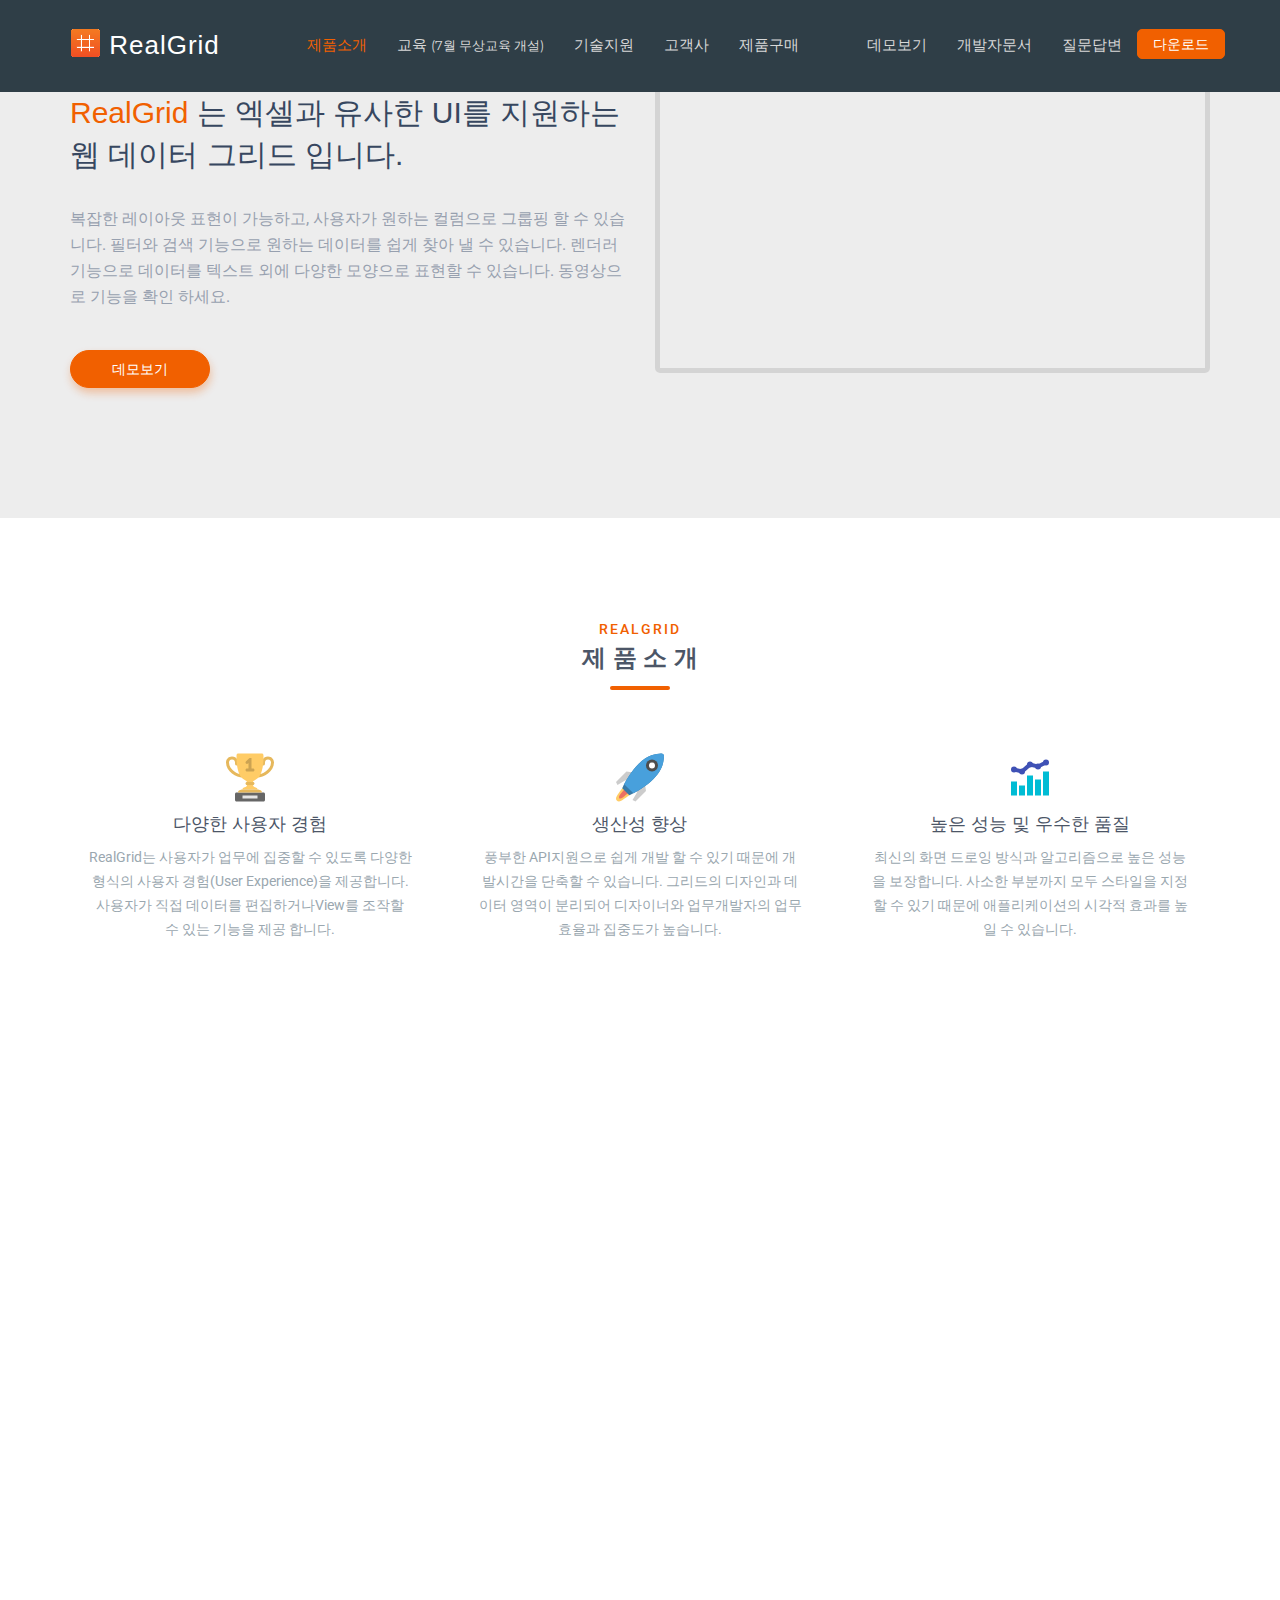
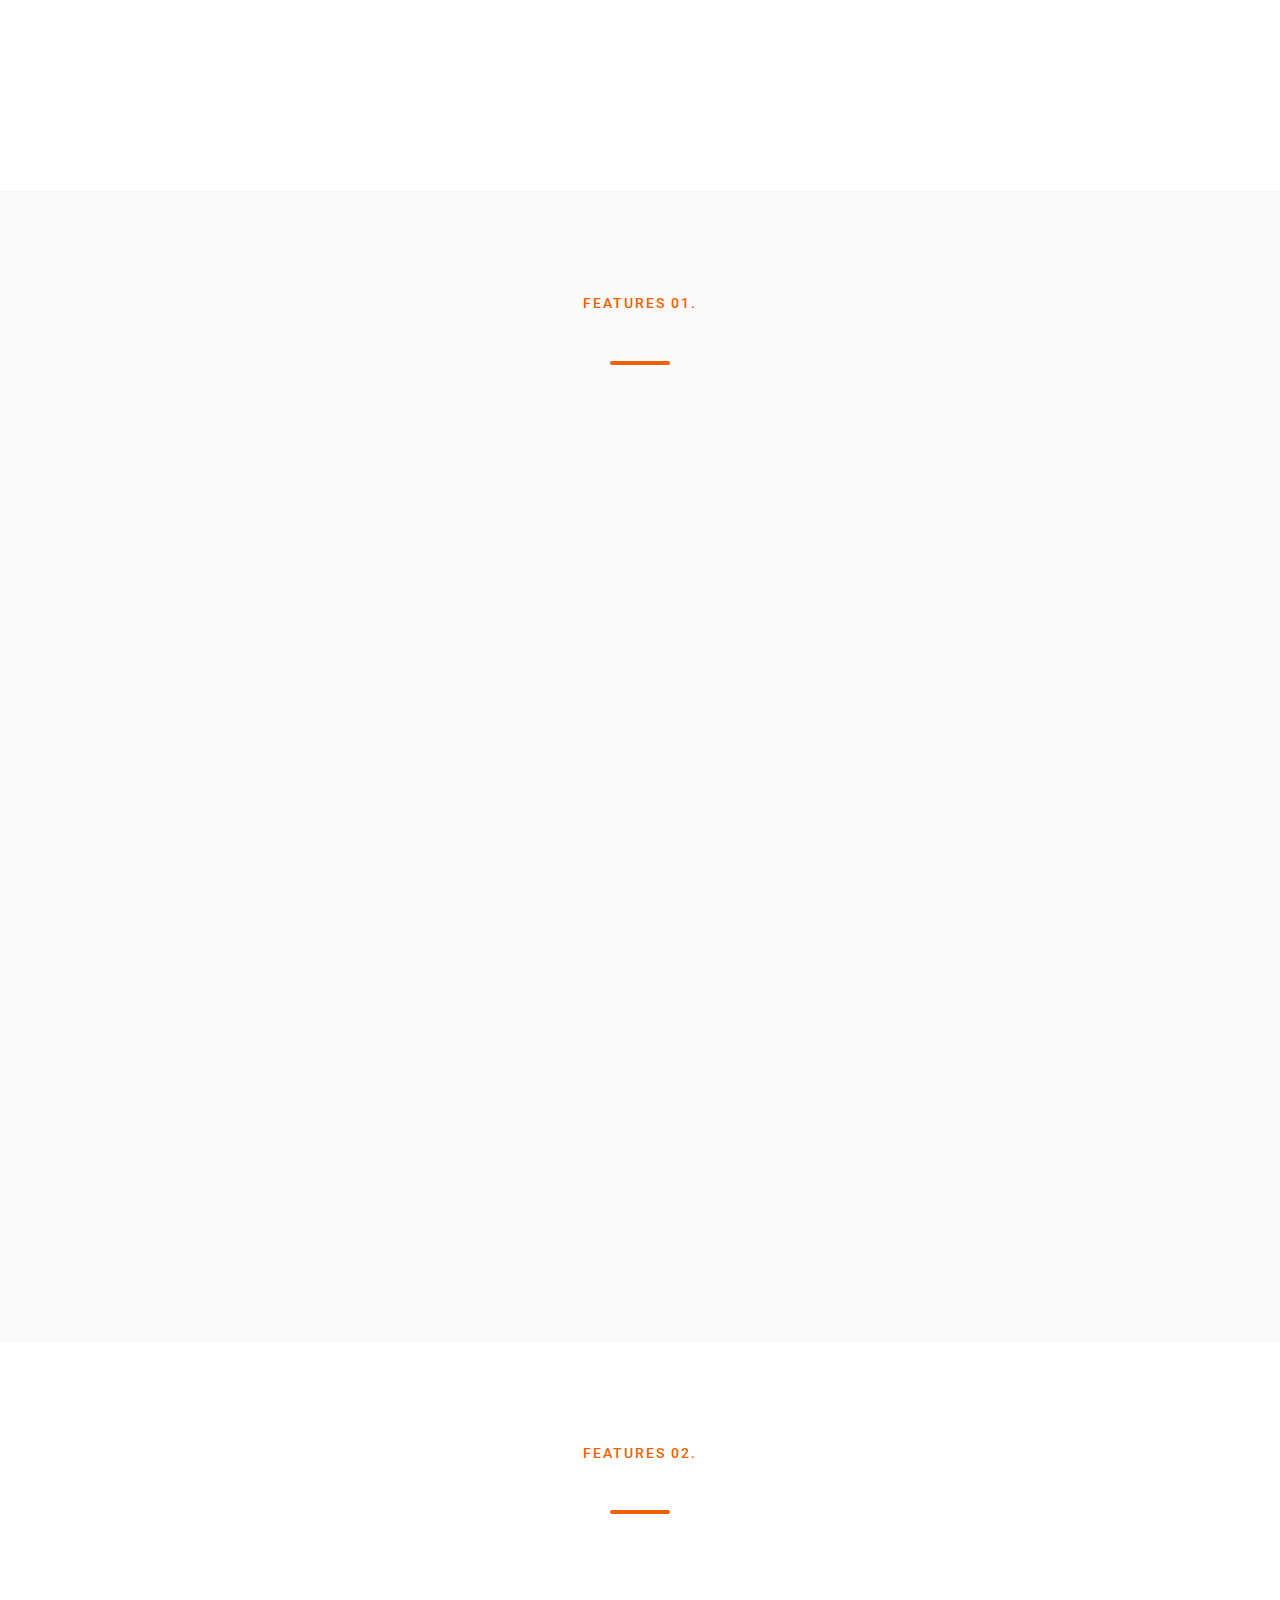
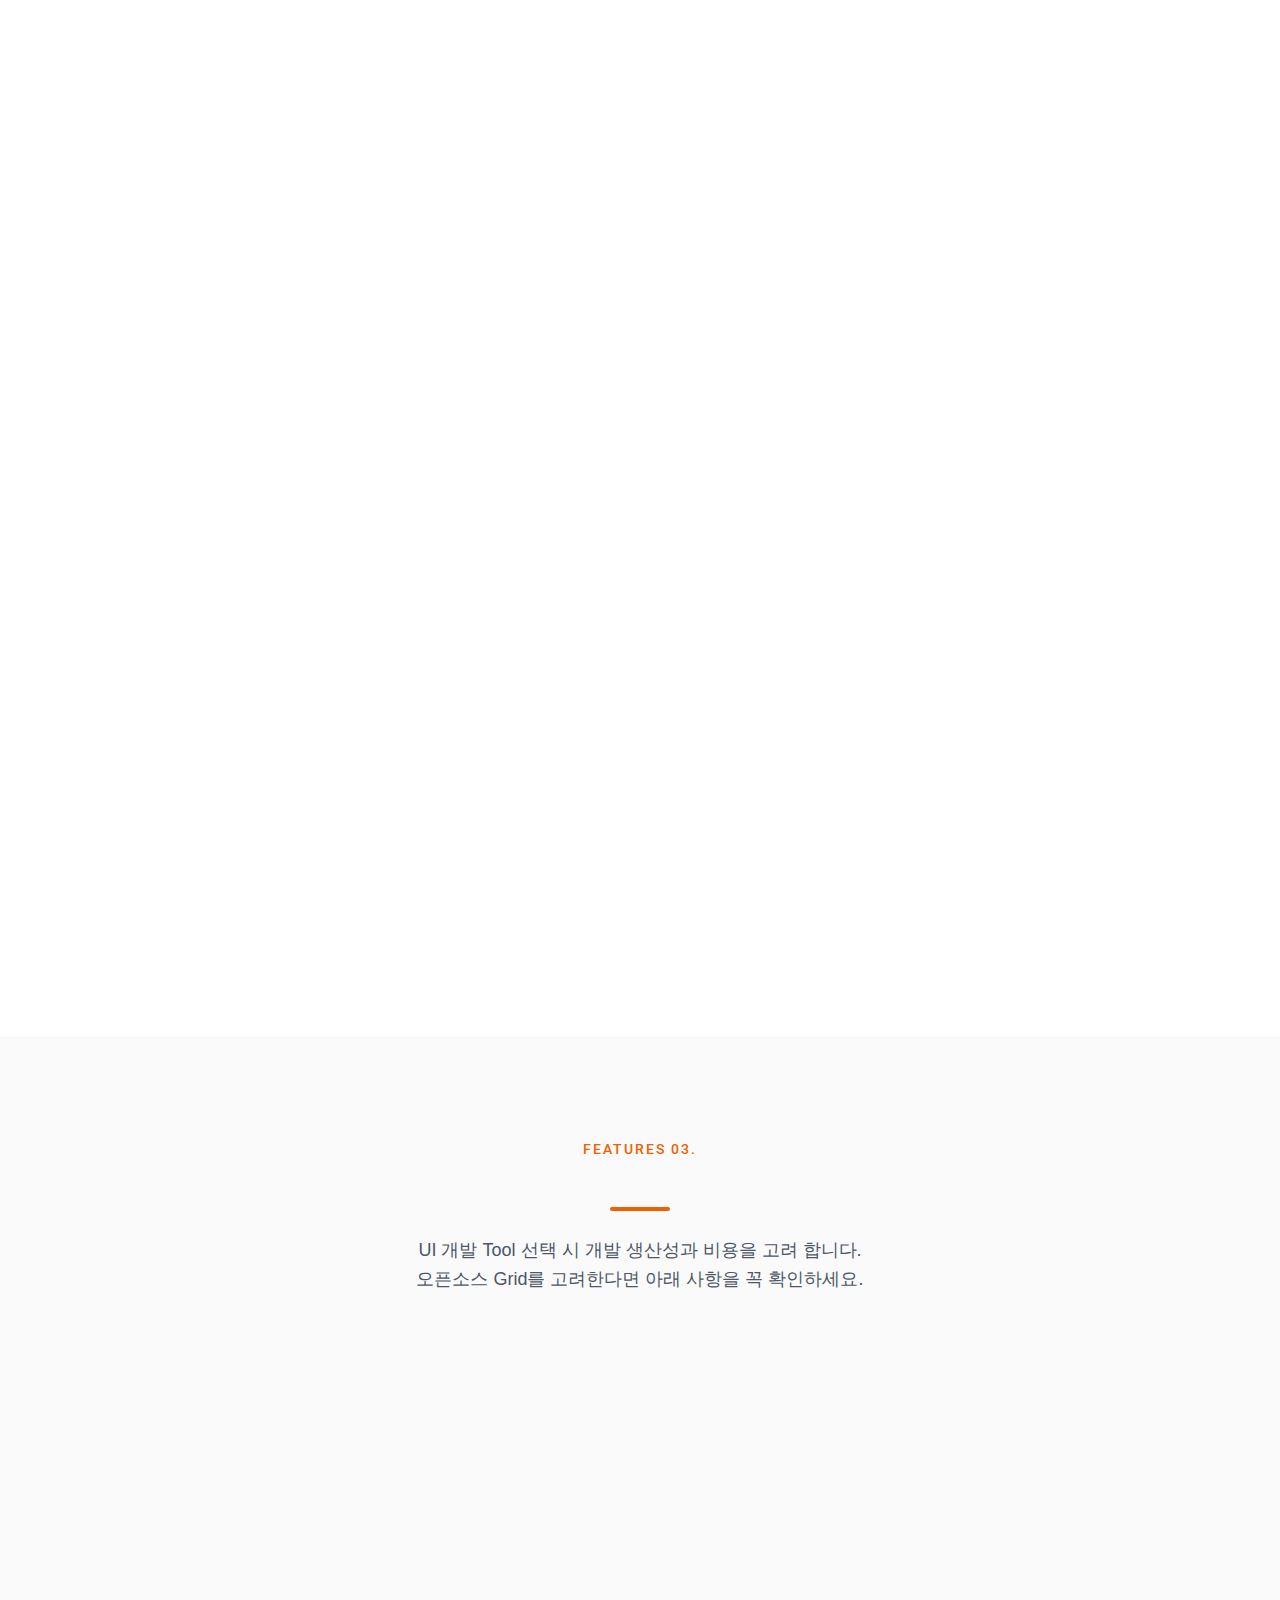
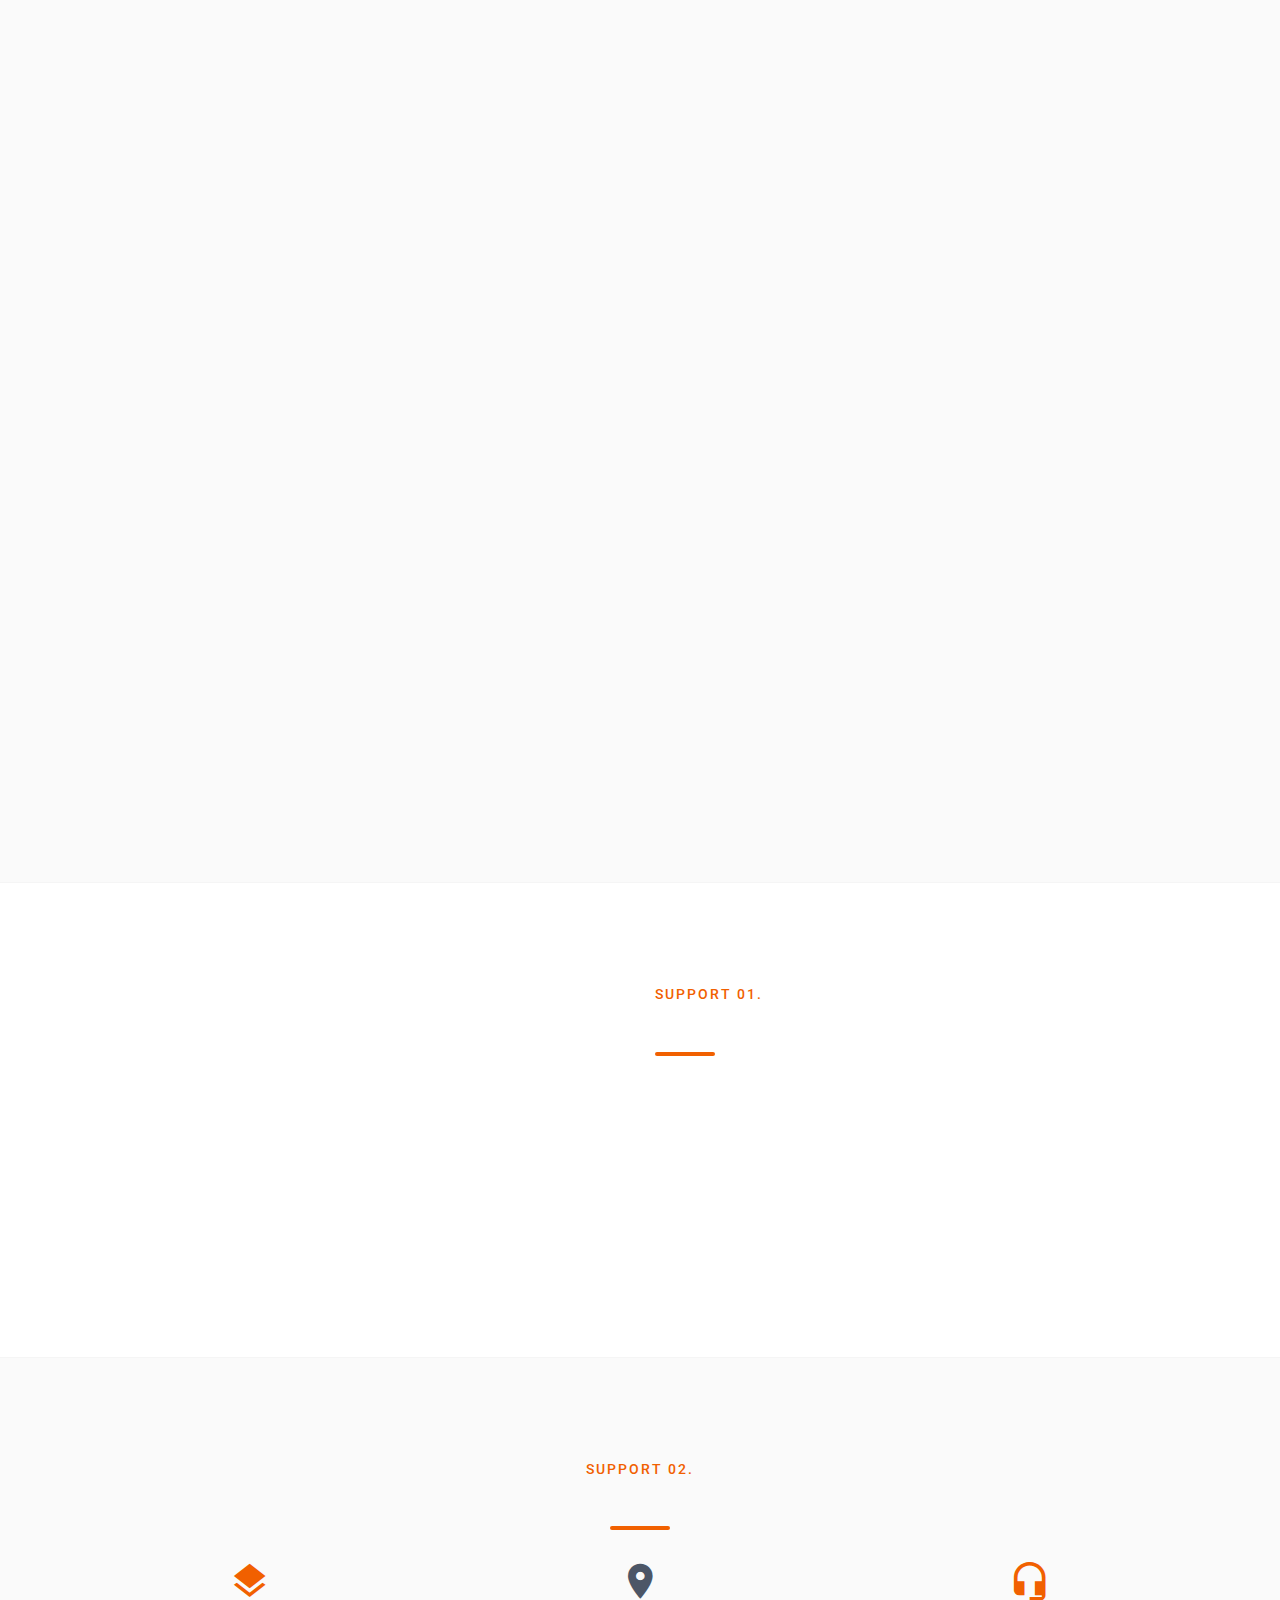
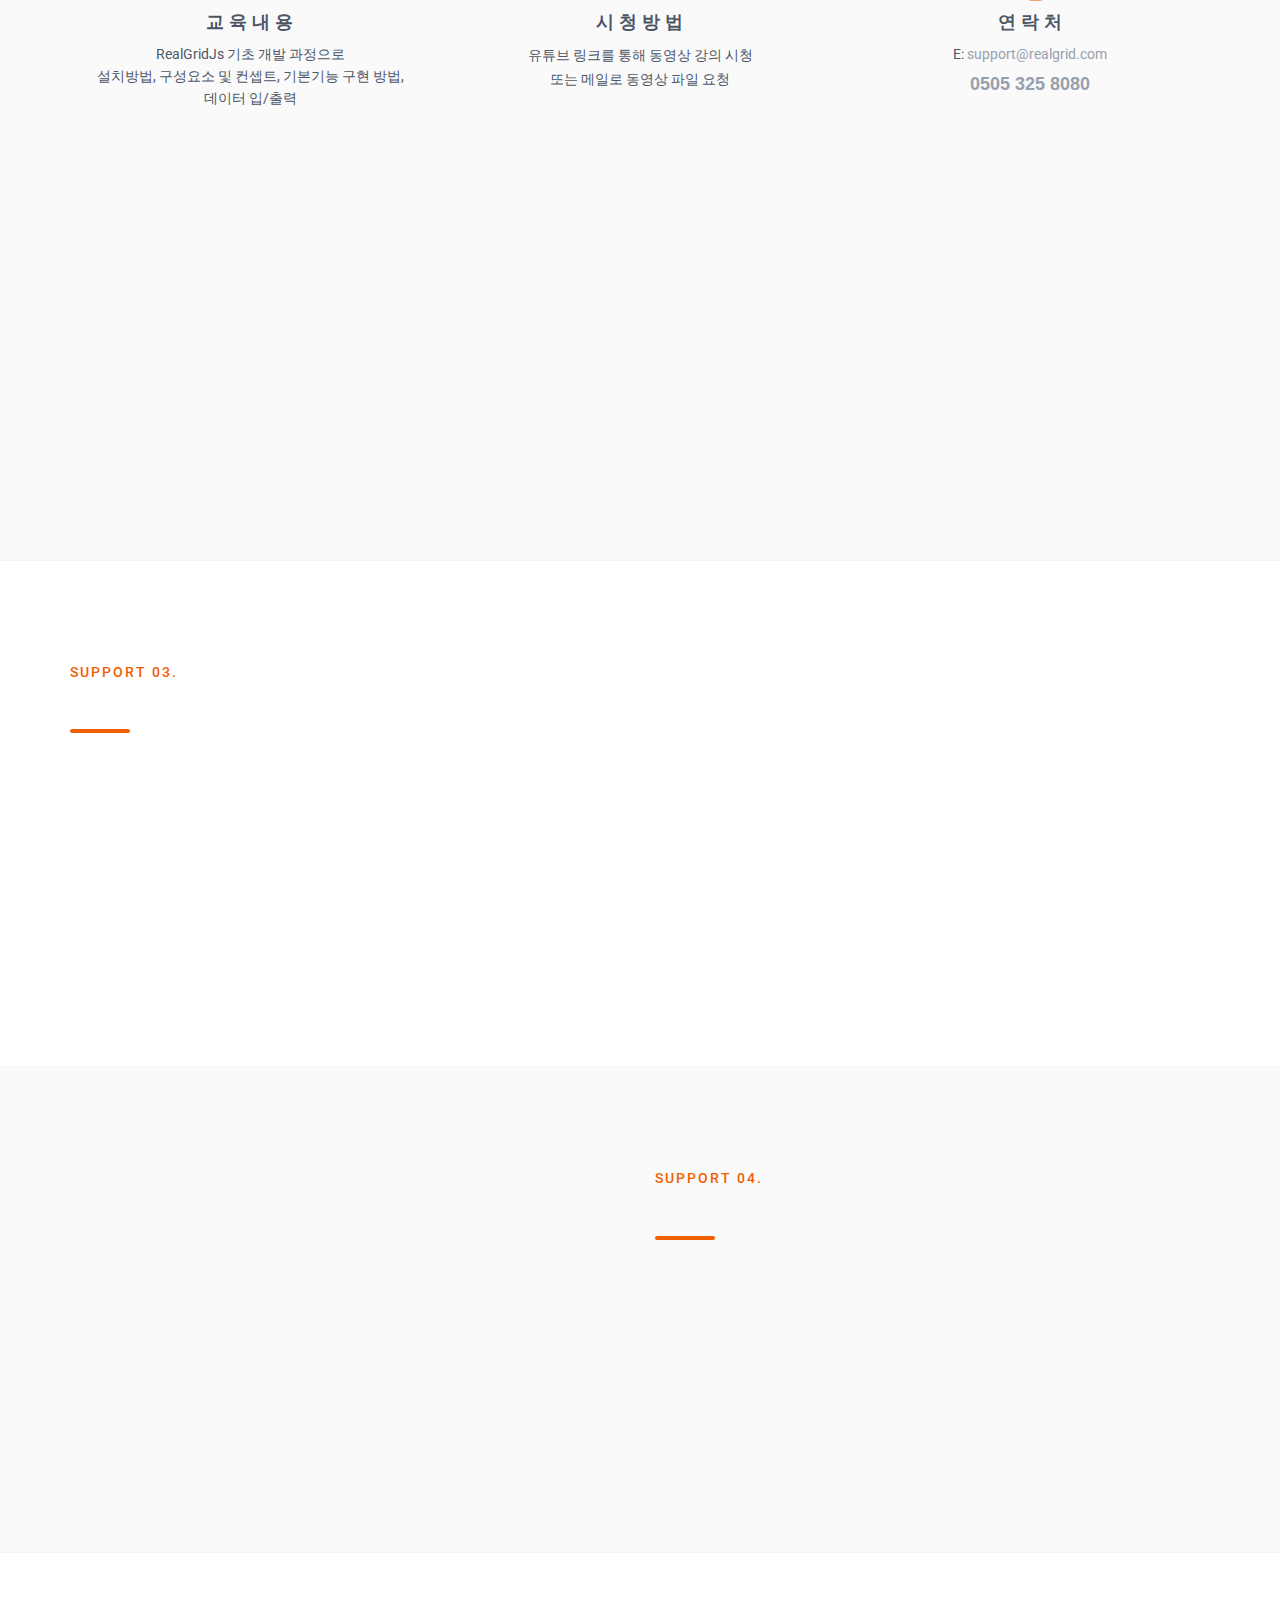
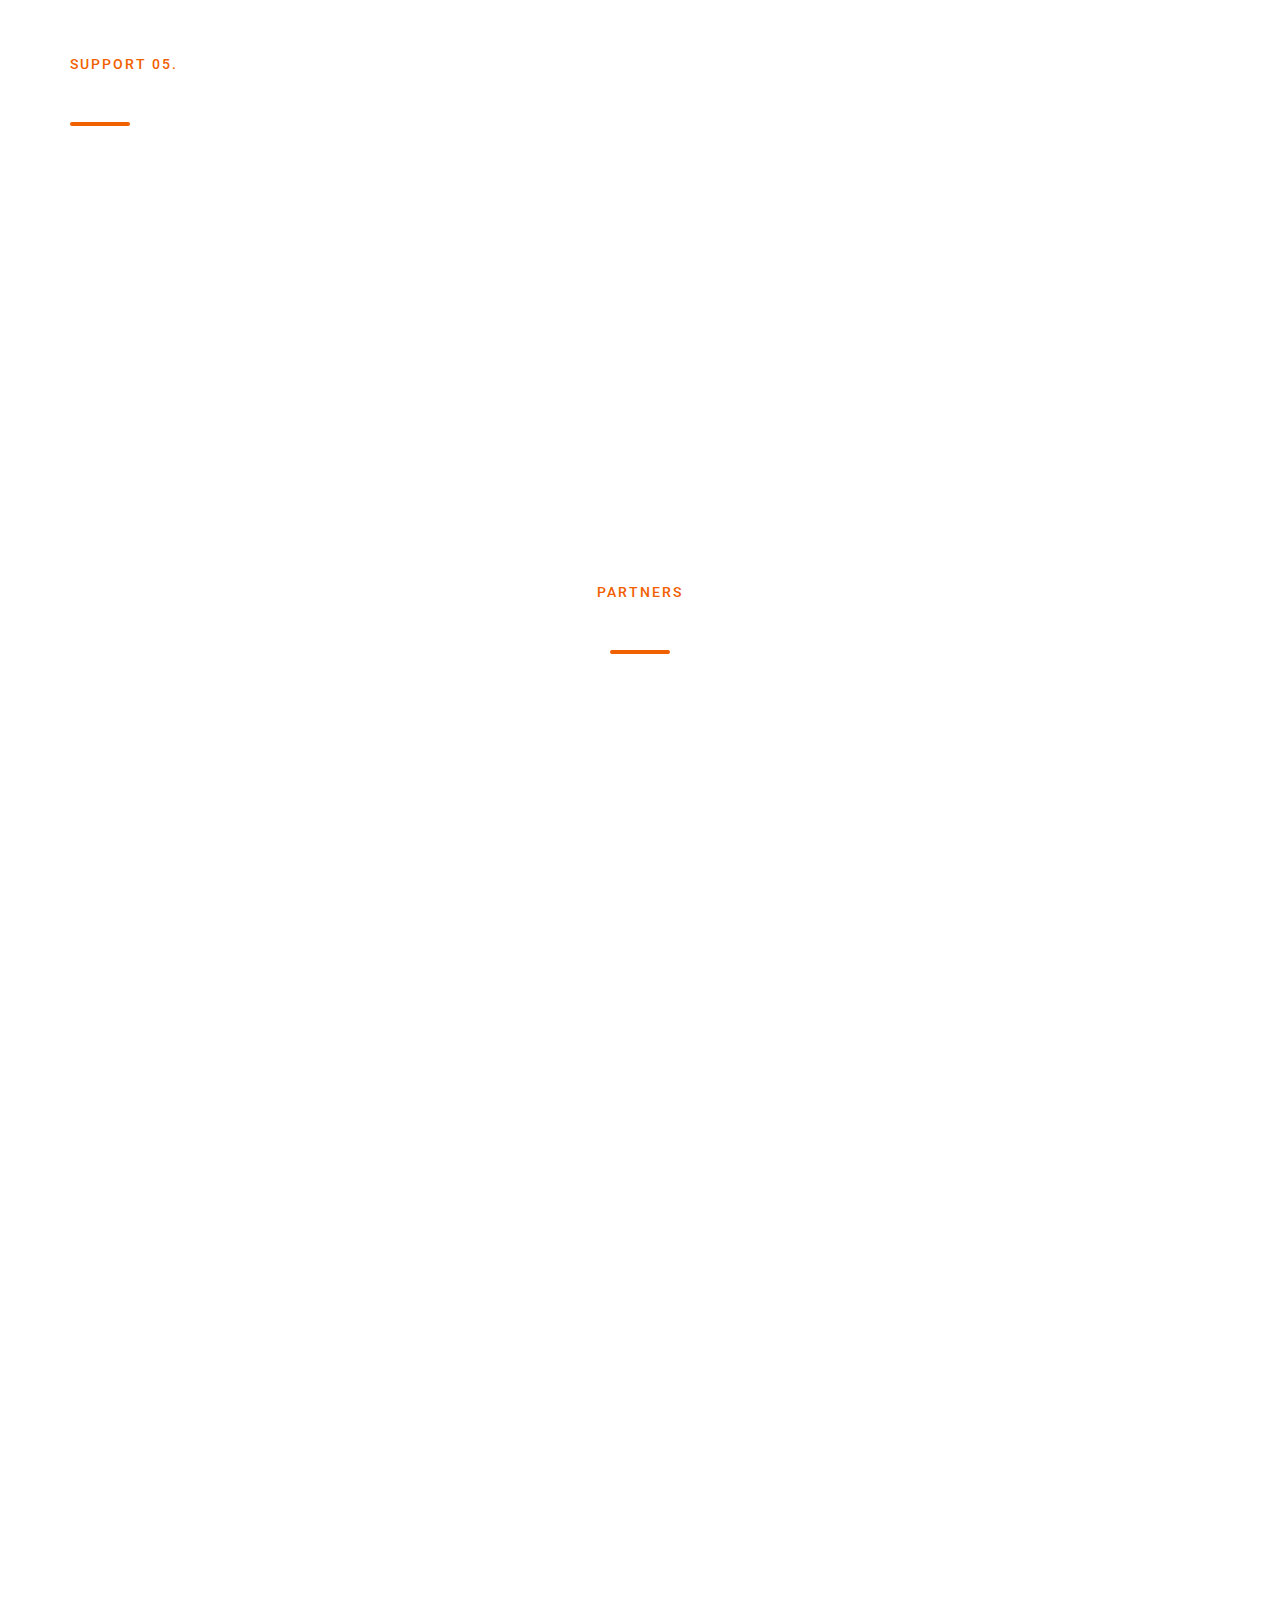
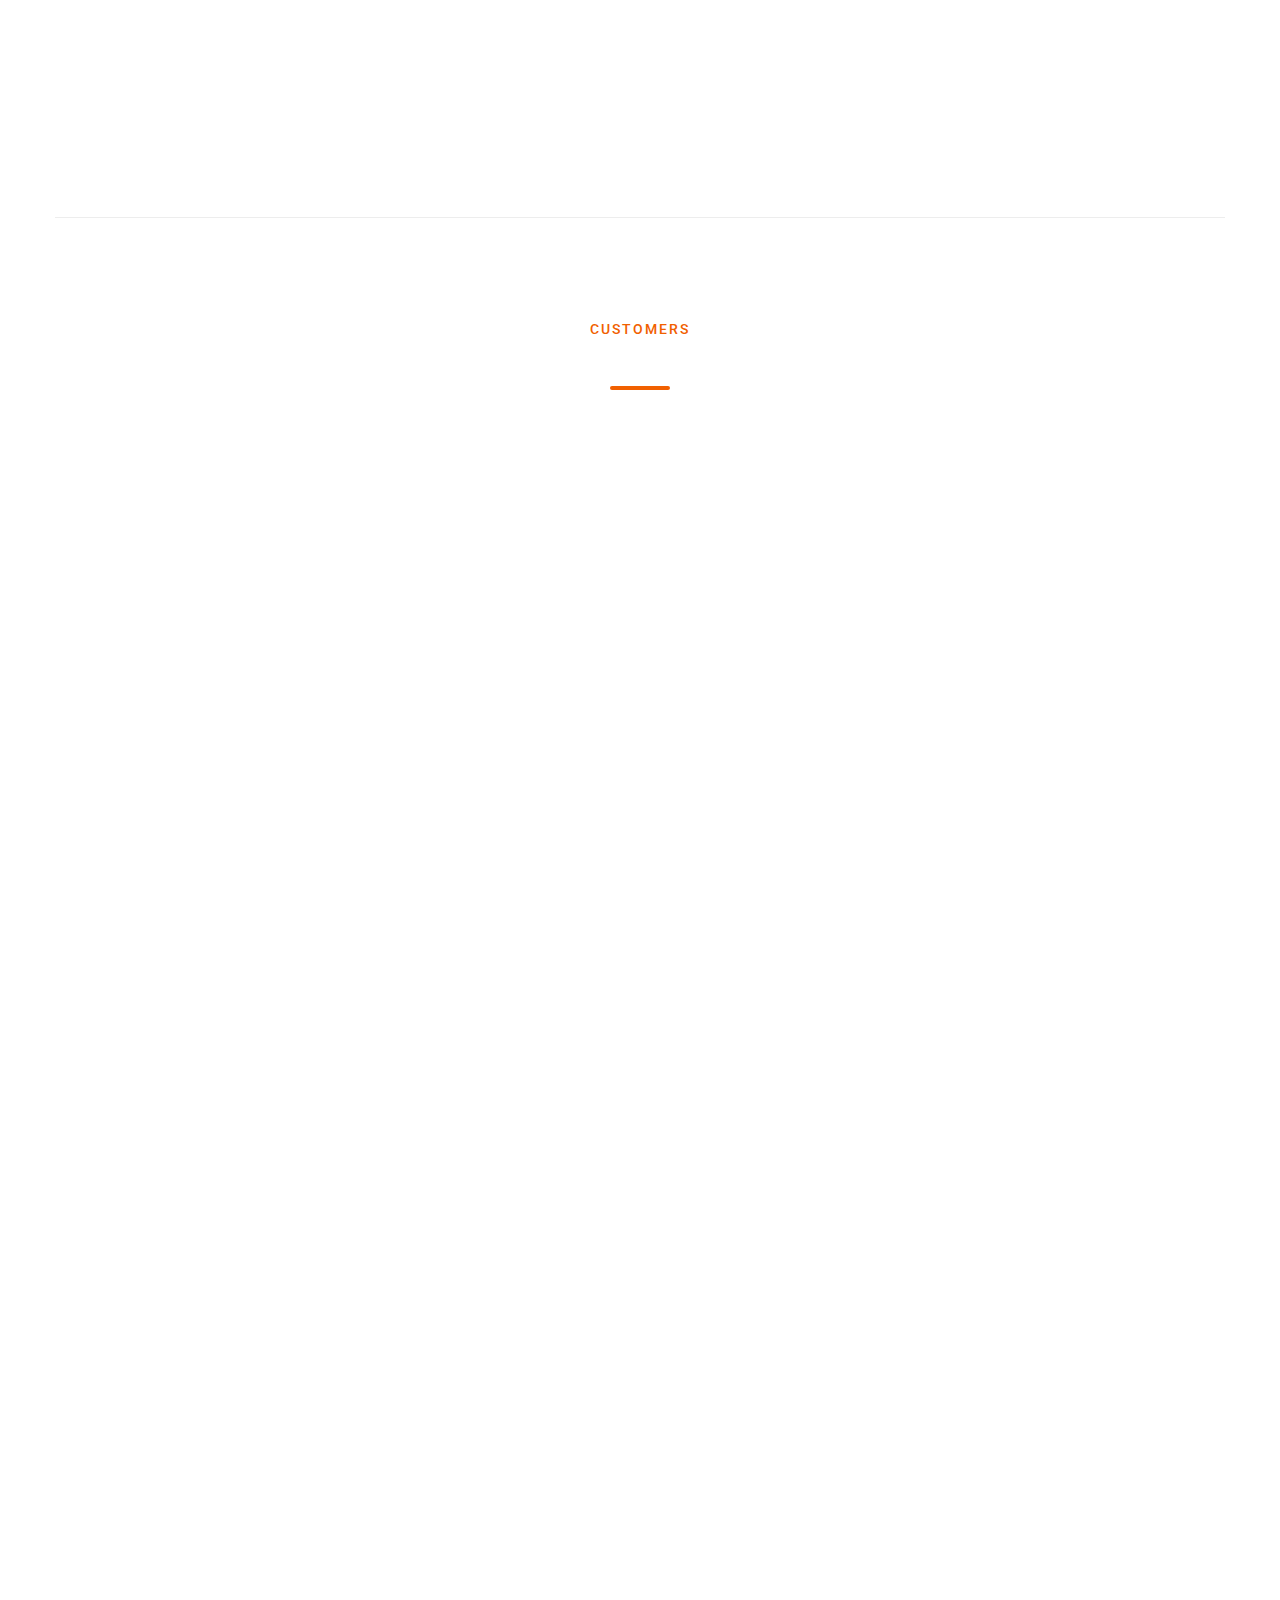
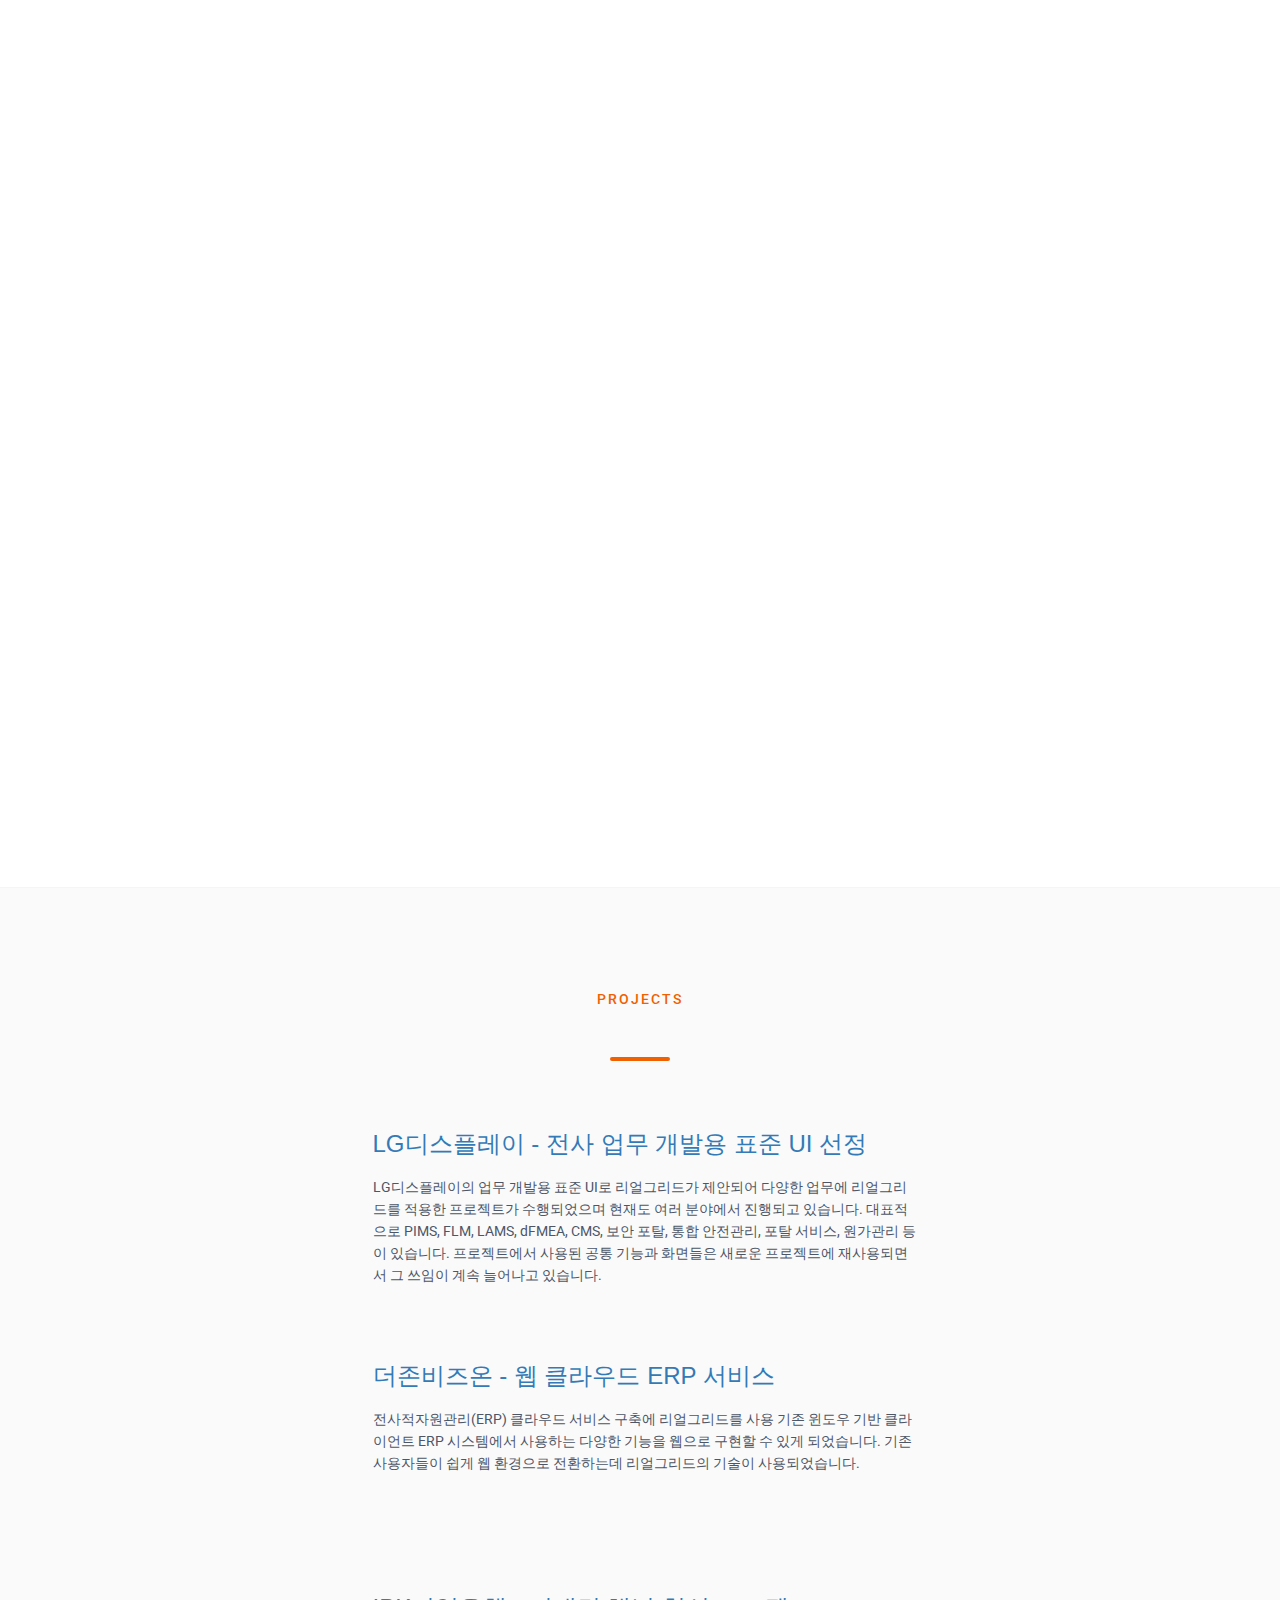
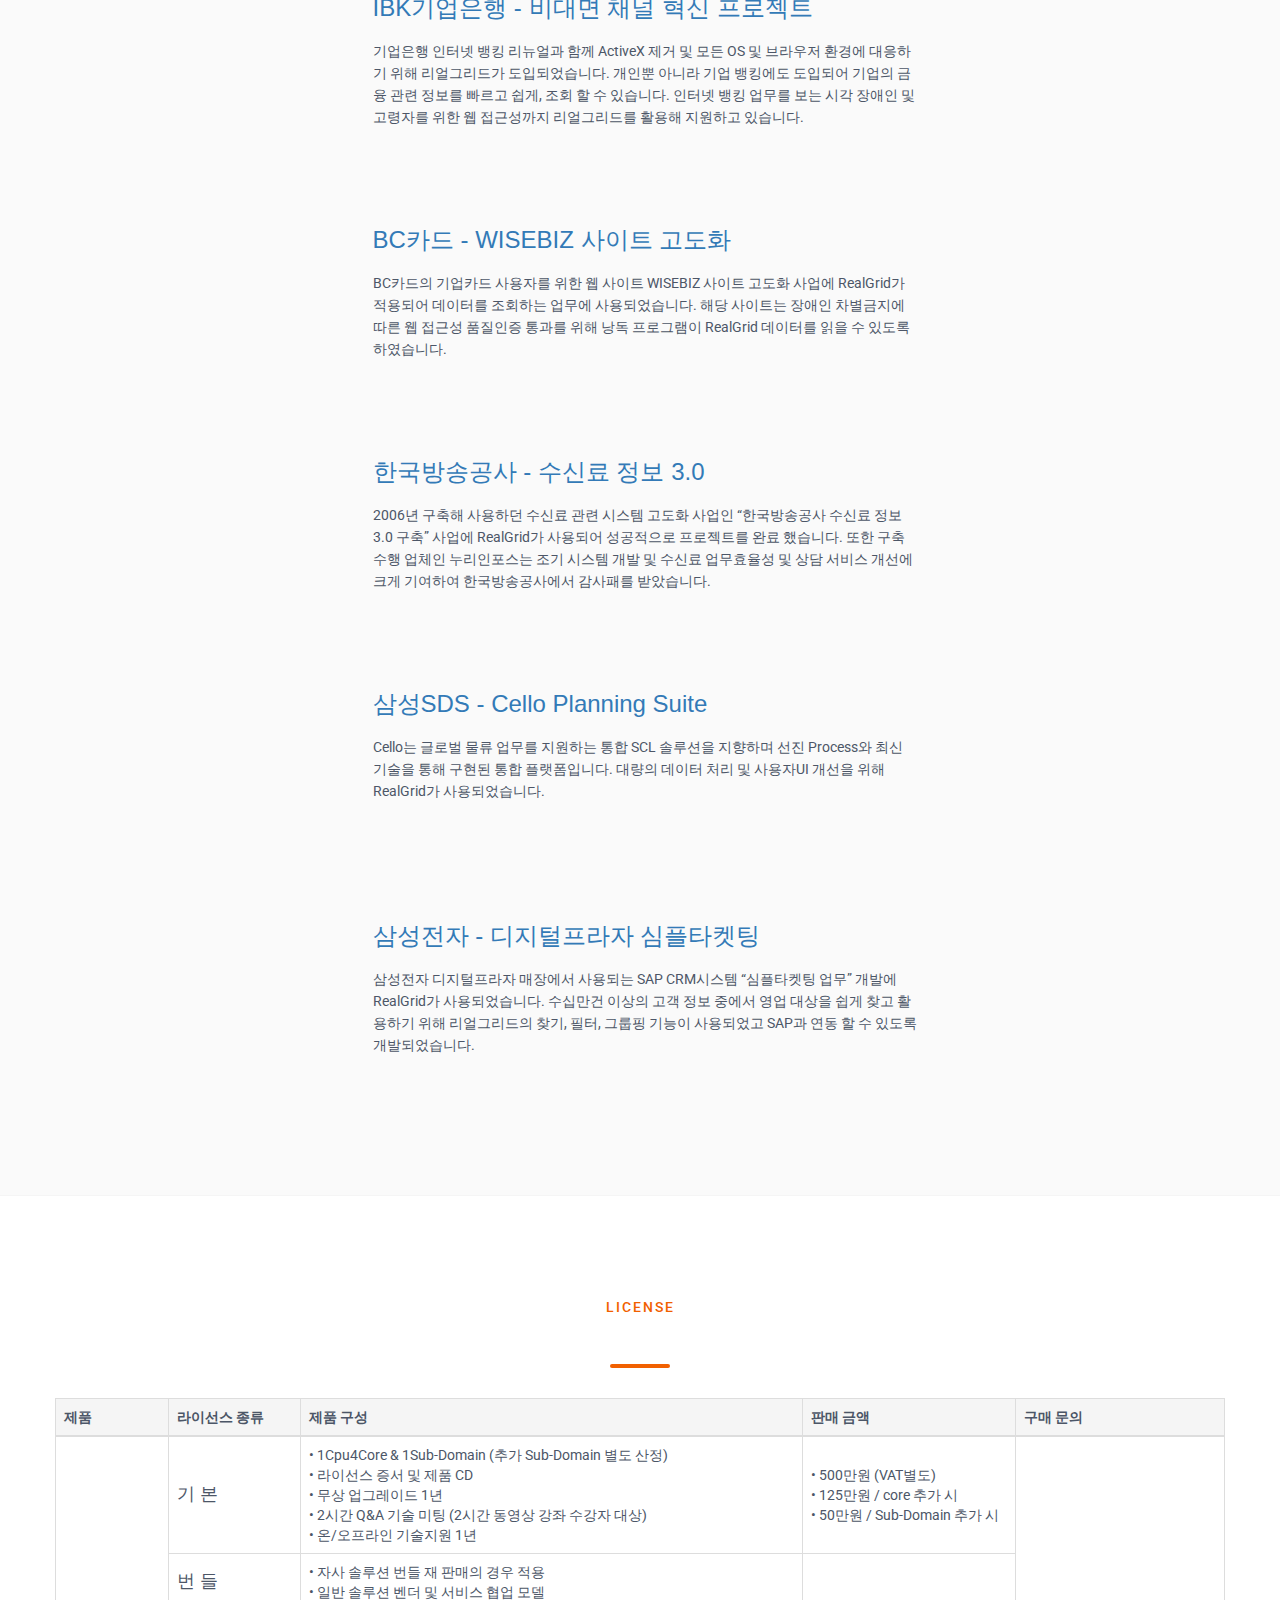
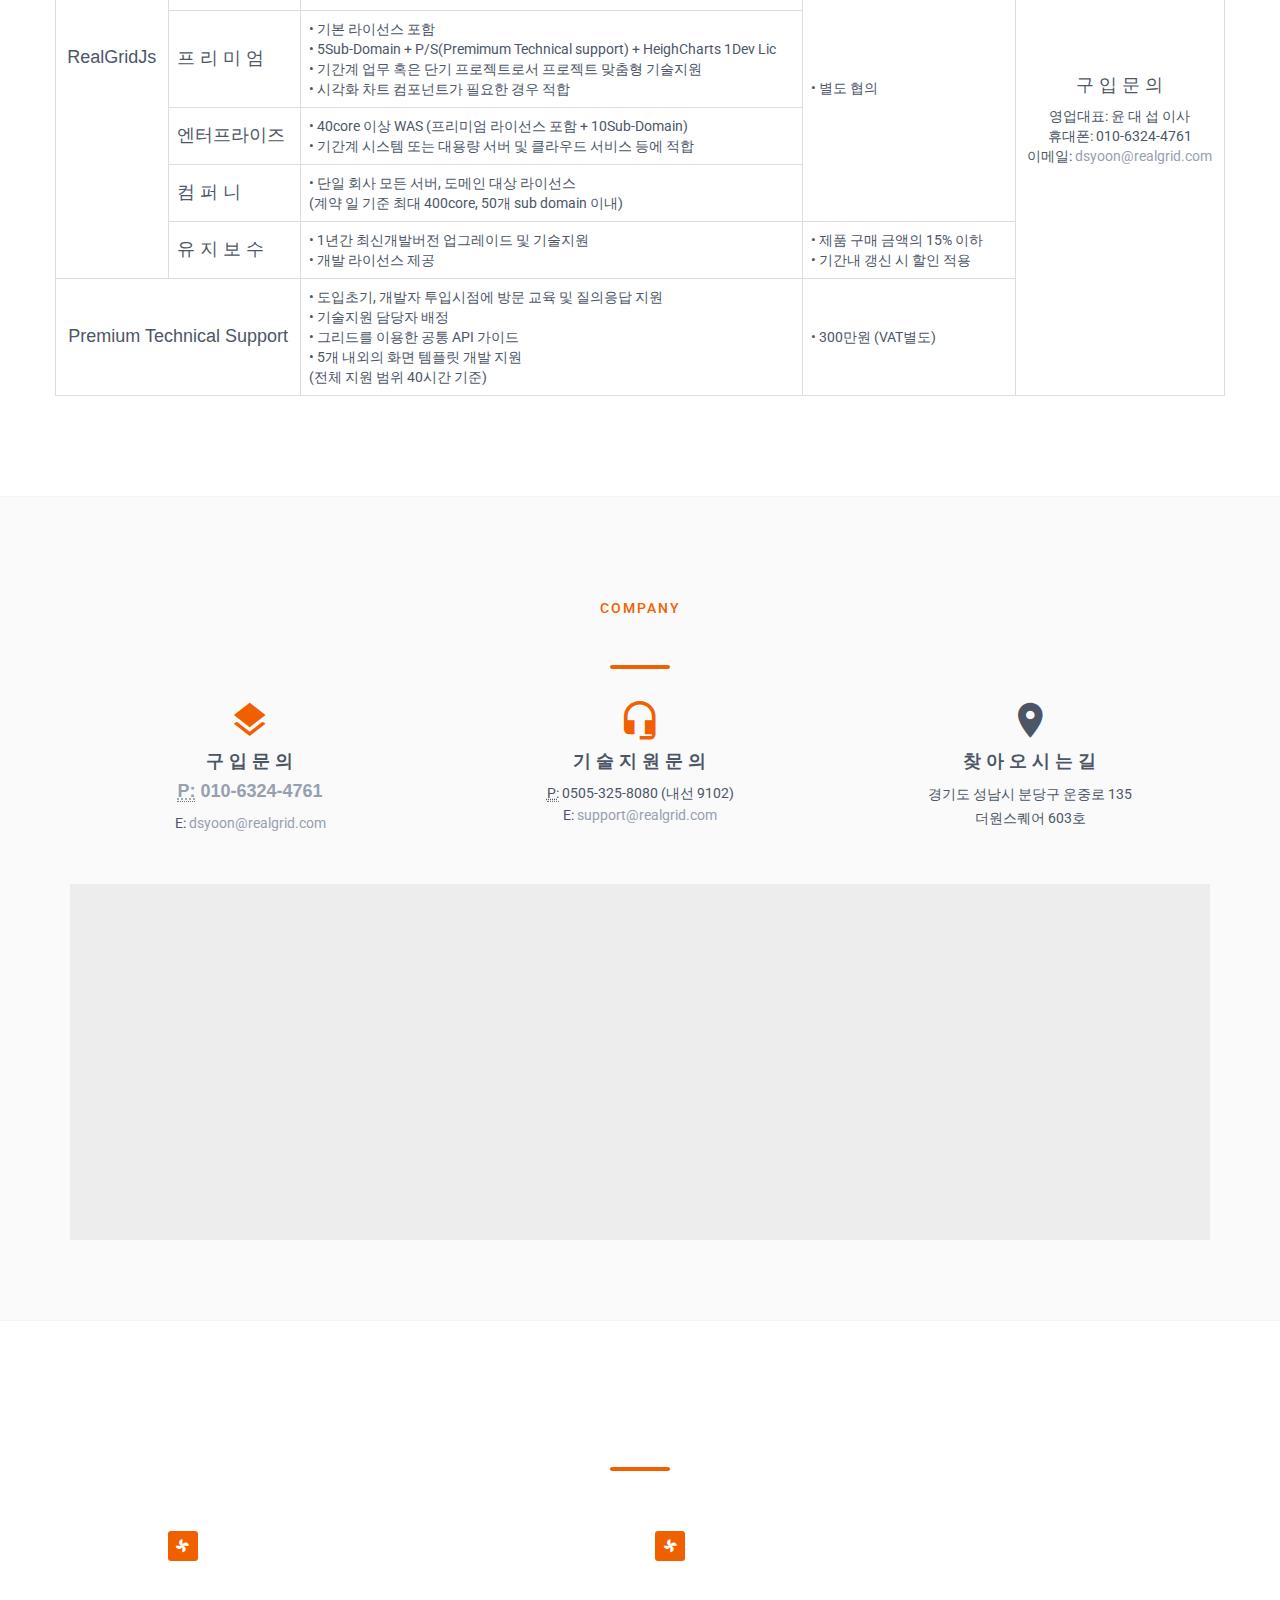
==== index.html @ ada064de "Update message 2018-05-23 13:08:31" ====
<!DOCTYPE html>
<html>

  <head>
    <meta charset="utf-8">
    <meta name="viewport" content="width=device-width, initial-scale=1.0">
    <meta name="description" content="">
    <meta name="author" content="Coderthemes">

    <meta http-equiv="x-ua-compatible" content="IE=edge">
    <meta name="description" content="RealGrid(리얼그리드)는 웹저작 최신 규격이자 표준으로 자리매김 한 html5를 준수하고 canvas요소로 구현된 웹 데이터 그리드(Web Data Grid) 입니다. RealGrid(리얼그리드)는 웹에서 데이터를 처리하는 멋지고 새로운 방법을 제시해 드릴 것 입니다." />
    <meta name="keywords" content="grid, web, data, webgrid, datagrid, web data grid, software, component, html5, canvas, RealGrid, RealGridJS, JS, 리얼그리드, 그리드, 웹 그리드, 데이터 그리드, 데이타 그리드, 웹그리드, 데이터그리드, 데이타그리드" />
    <meta name="author" content="Wooritech Inc" />
    <meta name="viewport" content="width=device-width, initial-scale=1.0, maximum-scale=1.0, user-scalable=no" />

    <!--facebook info setup-->
    <meta property="og:title" content="WebGrid RealGrid"/>
    <meta property="og:type" content="website"/>
    <meta property="og:image" content="http://www.realgraph.net/img/common/fb_icon_RealGRIDPlus.png"/>
    <meta property="og:site_name" content="RealGrid"/>
    <meta property="og:url" content="http://www.realgrid.com"/>
    <meta property="og:description" content="Web Data Grid RealGrid, 웹 데이터 그리드 리얼그리드"/>

    <!-- Favicon icon -->
    <link rel="shortcut icon" href="images/favicon.ico">

    <!-- Site Title -->
    <title>html5/canvas Web Data Grid - RealGrid(웹 데이터 그리드 - 리얼그리드) - @Page.Title</title>

    <!-- Google fonts -->
    <link href='https://fonts.googleapis.com/css?family=Roboto:400,300,500,700' rel='stylesheet' type='text/css'>
    <link href='https://fonts.googleapis.com/css?family=Montserrat:400,700' rel='stylesheet' type='text/css'>

    <!-- Bootstrap core CSS -->
    <link href="css/bootstrap.min.css" rel="stylesheet">

    <!-- Animate -->
    <link href="css/animate.css" rel="stylesheet">

    <!-- Icon-font -->
    <link rel="stylesheet" type="text/css" href="css/material-design-iconic-font.min.css">

    <!-- Custom styles for this template -->
    <link href="css/style.css" rel="stylesheet">

    <!-- Color css -->
    <link href="css/colors/default.css" rel="stylesheet">

    <!-- HTML5 shim and Respond.js IE8 support of HTML5 tooltipss and media queries -->
    <!--[if lt IE 9]>
      <script src="js/html5shiv.js"></script>
      <script src="js/respond.min.js"></script>
    <![endif]-->
</head>


  <body data-spy="scroll" data-target="#navbar-menu">

    <div class="navbar navbar-custom navbar-fixed-top" role="navigation">
    <div class="container">

      <!-- Navbar-header -->
      <div class="navbar-header">
        <!-- Responsive menu button -->
        <button type="button" class="navbar-toggle" data-toggle="collapse" data-target=".navbar-collapse">
            <i class="zmdi zmdi-menu"></i>
        </button>

        <!-- LOGO -->
        <a class="navbar-brand logo" href="/">
            <span class="text-white"><img src="images/realgrid-logo1.png" /> RealGrid</span>
        </a>

      </div>
      <!-- end navbar-header -->

      <!-- menu -->
      <div class="navbar-collapse collapse" id="navbar-menu">

        <!-- Navbar left -->
        <ul class="nav navbar-nav nav-custom-left">
          <li class="text-white active">
            <a href="/#home">제품소개</a>
          </li>
          <!-- <li class="text-white">
            <a href="#features">주요기능</a>
          </li> -->
          <li class="text-light">
            <a href="/#edu">교육 <small id="eduPlan"></small></a>
          </li>
          <li class="text-light">
            <a href="/#support">기술지원</a>
          </li>
          <li class="text-light">
            <a href="/#clients">고객사</a>
          </li>
          <!-- <li class="text-light">
            <a href="#projects">구축사례</a>
          </li> -->
          <li class="text-light">
            <a href="/#license">제품구매</a>
          </li>
          <!-- <li class="dropdown">
              <a href="#contact">회사</a>
          </li> -->
        </ul>

        <!-- Navbar right -->
        <ul class="nav navbar-nav navbar-right">
          <li>
            <a href="http://demo.realgrid.com" target="_blank">데모보기</a>
          </li>
          <li>
            <a href="http://help.realgrid.com" target="_blank">개발자문서</a>
          </li>
          <li>
            <a href="http://forum.realgrid.com/" target="_blank">질문답변</a>
          </li>
          <li>
              <button type="button" id="reqLicense" style="color: #fff !important;"
                class="btn navbar-btn btn-primary">다운로드</button>
            <!-- <a href="#"
                class="btn btn-inverse btn-bordered navbar-btn">평가판</a> -->
          </li>
        </ul>

      </div>
      <!--/Menu -->
    </div>
    <!-- end container -->
</div>
<!-- End navbar-custom -->


    <script>

  var showLicense = false;

</script>

<!-- 공지사항 -->
<!--
<div style="background-color:#cccccc">
	<br/><br/><br/><br/>
	<center>

	<h2><font color="red">우리테크 워크샵 공지</font></h2>
	일시 : 5월 16일(수) ~ 5월 21일(월)<br/>
	긴급시에는 nhh@realgrid.com 메일로 문의를 해주시기 바랍니다.<br/><br/>

	안녕하세요. RealGrid 기술지원팀입니다.<br/>
	RealGrid의 서비스 품질 개선 및<br/>
	협업을 통한 프로그램의 개발 능력 향상을 위해<br/>
	교육 및 우리테크 사내 워크샵을 실시하게 되었습니다.<br/>
	따라서 아래와 같이 일정을 안내해 드리오니 업무에 차질 없으시기 바랍니다.<br/><br/>

	서비스 품질 향상 교육 및 워크샵<br/><br/>

	일시 : 5월 16일(수) ~ 5월 21일(월)<br/>
	해당 일시에 전화서비스 요청은 불가 합니다.<br/>
	일정 기간동안 특별한 업무 처리가 예정 되어 있는 사용자께서는<br/>
	RealGrid 기술지원팀과 사전에 업무협의를 통해 일정을 조정 하시기 바랍니다.
	<!--
		<h2><font color="red">긴급공지</font></h2>
		크롬 61.0.3163.91 버전부터 크롬의 xml처리 로직의 변경으로 인해 excel export 시 오류가 발생합니다. <br/>
		해당 오류가 발생하는 고객께서는 support@realgrid.com 메일로 라이선스 증서번호(프로젝트명)와 연락처 <br/>
		그리고 현재 사용 중인 버전을 말씀해 주시면 업데이트된 해당 버전의 제품 파일을 보내드리도록 하겠습니다.<br/><br/>
		<font color="red">패치 제공 조건</font><br/>
		제품 버전 : RealGridJS 1.0.13 ~ 1.1.25 (1.0.13 미만 버전은 업그레이드 필수)<br/>
		조&nbsp;&nbsp;&nbsp;&nbsp;&nbsp;건 : 구입 후 1년내이거나 별도의 유지 보수 계약을 체결하고 기간내인 계약자<br/><br/>
	-->
	</center>
</div>
-->
<!-- END 공지사항 -->

<!-- HOME -->
<section class="home home-form-left" id="home">
  <!-- <div class="bg-overlay"></div> -->
  <div class="container">
    <div class="row">
      <div class="col-md-6 col-sm-6">

        <div class="home-wrapper">
          <h2 class="animated fadeInDown wow" data-wow-delay=".1s">
            <span class="text-colored">RealGrid</span> 는 엑셀과 유사한 UI를 지원하는 웹 데이터 그리드 입니다.
          </h2>
          <p class="animated fadeInDown wow text-muted" data-wow-delay=".2s">
              복잡한 레이아웃 표현이 가능하고, 사용자가 원하는 컬럼으로 그룹핑 할 수 있습니다.
              필터와 검색 기능으로 원하는 데이터를 쉽게 찾아 낼 수 있습니다.
              렌더러 기능으로 데이터를 텍스트 외에 다양한 모양으로 표현할 수 있습니다.
              동영상으로 기능을 확인 하세요.
          </p>
          <a target="_blank" href="http://demo.realgrid.com/Columns/ColumnLayout/"
            class="btn btn-primary btn-shadow btn-rounded w-lg animated fadeInDown wow" data-wow-delay=".4s">데모보기</a>
          <div class="clearfix"></div>
        </div><!-- home wrapper -->

      </div> <!-- end col -->

      <div class="col-md-6 col-sm-6">
        <div class="video-bar">
            <iframe src="//www.youtube.com/embed/QdBIWhyvQoQ?feature=player_embedded&autoplay=0&wmode=opaque" width="555" height="321" class="frame-border"></iframe>
        </div>
    </div>

    </div> <!-- end row -->
  </div> <!-- end container -->
</section>

<!-- END HOME -->


<!-- 제품소개 -->
<section class="section">
  <div class="container">

    <div class="row">
      <div class="col-sm-12 text-center">
        <div class="title-box">
          <p class="title-alt">RealGrid</p>
          <h3 class="fadeIn animated wow" data-wow-delay=".1s">제 품 소 개</h3>
          <div class="border"></div>
        </div>
      </div>
    </div> <!-- end row -->

    <div class="row text-center">
      <div class="col-sm-4">
        <div class="service-item animated fadeInLeft wow" data-wow-delay=".1s">
          <img src="images/icons/cup.svg" width="48" alt="img">
          <div class="service-detail">
            <h4>다양한 사용자 경험</h4>
            <p>
                RealGrid는 사용자가 업무에 집중할 수 있도록 다양한 형식의
                사용자 경험(User Experience)을 제공합니다.
                사용자가 직접 데이터를 편집하거나View를 조작할 수 있는 기능을 제공 합니다.
            </p>
          </div> <!-- /service-detail -->
        </div> <!-- /service-item -->
      </div> <!-- /col -->

      <div class="col-sm-4">
        <div class="service-item animated fadeInDown wow" data-wow-delay=".3s">
          <img src="images/icons/space-rocket.svg" width="48" alt="img">
          <div class="service-detail">
            <h4>생산성 향상</h4>
            <p>
                풍부한 API지원으로 쉽게 개발 할 수 있기 때문에 개발시간을 단축할 수 있습니다.
                그리드의 디자인과 데이터 영역이 분리되어 디자이너와 업무개발자의 업무효율과
                집중도가 높습니다.
            </p>
          </div> <!-- /service-detail -->
        </div> <!-- /service-item -->
      </div> <!-- /col -->

      <div class="col-sm-4">
        <div class="service-item animated fadeInRight wow" data-wow-delay=".5s">
          <img src="images/icons/combo_chart.svg" width="48" alt="img">
          <div class="service-detail">
            <h4>높은 성능 및 우수한 품질</h4>
            <p>
                최신의 화면 드로잉 방식과 알고리즘으로 높은 성능을 보장합니다.
                사소한 부분까지 모두 스타일을 지정할 수 있기 때문에 애플리케이션의
                시각적 효과를 높일 수 있습니다.
            </p>
          </div> <!-- /service-detail -->
        </div> <!-- /service-item -->
      </div> <!-- /col -->
    </div> <!--end row -->

    <div class="row text-center">
      <div class="col-sm-4">
        <div class="service-item animated fadeInLeft wow" data-wow-delay=".1s">
          <img src="images/icons/diploma.svg" width="48" alt="img">
          <div class="service-detail">
            <h4>TTA GS인증 획득</h4>
            <p>
                GS(Good Software)인증은 소프트웨어 전 분야 제품의 품질 증명과 향상을 위한
                국가 인증제도로, 한국정보통신기술협회(TTA)와 한국산업기술시험원(KTL)이
                인증 기준을 만족하는 제품에 한해 인증서와 인증마크를 부여 합니다.
            </p>
          </div> <!-- /service-detail -->
        </div> <!-- /service-item -->
      </div> <!-- /col -->

      <div class="col-sm-4">
        <div class="service-item animated fadeInDown wow" data-wow-delay=".3s">
            <img src="images/icons/diploma.svg" width="48" alt="img">
          <div class="service-detail">
            <h4>전자정부 프레임워크 호환성 인증</h4>
            <p>
                RealGrid는 한국정보화진흥원(NIA)이 추진하는 전자정부 표준프레임워크 3.1에
                대한 호환성 인증을 2014년 11월 14일 획득했습니다.
                RealGrid는 호환 레벨2를 획득하여, 표준 프레임워크와 호환되는 기능에 대하여
                모듈 수정 없이 사용이 가능하며, 관련 기능들이 모두 정상적으로 동작합니다.</p>
          </div> <!-- /service-detail -->
        </div> <!-- /service-item -->
      </div> <!-- /col -->

      <div class="col-sm-4">
        <div class="service-item animated fadeInLeft wow" data-wow-delay=".1s">
          <img src="images/icons/power-plant.svg" width="48" alt="img">
          <div class="service-detail">
            <h4>최신기술 사용</h4>
            <p>
                RealGrid는 JavaScript 및 HTML5 기술을 기반으로 개발된
                순수 JavaScript 컴포넌트로 Canvas에 픽셀 단위로 직접 렌더링 하므로 성능 면에서
                훌륭한 결과물을 보여줍니다.
                최신 NodeJs,  AngularJs, Meteor와 같은 프레임워크와 React, Polymer등
                UI 라이브러리에도 쉽게 접목하여 사용할 수 있습니다.
            </p>
          </div> <!-- /service-detail -->
        </div> <!-- /service-item -->
      </div> <!-- /col -->
    </div> <!--end row -->

    <div class="row text-center">
      <div class="col-sm-4">
        <div class="service-item animated fadeInDown wow" data-wow-delay=".3s">
          <img src="images/icons/umbrella.svg" width="48" alt="img">
          <div class="service-detail">
            <h4>풍부한 데이터 상호 작용</h4>
            <p>
                사용하기 쉽고 직관적인 UI로 제공되는 기능들을 이용해 데이터 분석에 활용해 보십시오.
            </p>
            <p>
                엑셀과 유사한 고급 필터링, 합계/소계 처리에 유용한 그룹핑,
                멀티 정렬, 찾기와 바꾸기, 복사와 붙여넣기 등 그리드 기본 기능 만으로
                사용자에게 큰 만족을 줄 수 있습니다.
            </p>
            <p>
                데이터는 응용 프로그램의 필수 요소입니다.
                실행 시간에 변경될 수 있는 값이나 상태에 따라 데이터를 다르게 표현할 수 있습니다.
                RealGrid가 제공하는 방법을 활용하면 많은 경우에 코딩 없이도 훌륭한 결과를 낼 수 있습니다.
            </p>
          </div> <!-- /service-detail -->
        </div> <!-- /service-item -->
      </div> <!-- /col -->

      <div class="col-sm-4">
        <div class="service-item animated fadeInRight wow" data-wow-delay=".5s">
          <img src="images/icons/pan.svg" width="48" alt="img">
          <div class="service-detail">
              <h4>데이터 시각화 및 분석 지원</h4>
              <p>
                  RealGrid는 향상된 데이터 시각화 지원을 통해 데이터를 멋지게 표현할 수 있습니다.
                  추세를 표현할 수 있고 범위 초과 값을 분리하며 그림을 통해 데이터를
                  명확히 파악할 수 있습니다.
                  <a href="http://demo.realgrid.com/Renderer/BarCellRenderer/" target="_blank">랜더러(Renderer)</a>
                  기능을 통해 Bar, Signal, Shape, Barcode등 다양한 그래프요소를 셀안에 표현할 수 있습니다.
              </p>
          </div> <!-- /service-detail -->
        </div> <!-- /service-item -->
      </div> <!-- /col -->

      <div class="col-sm-4">
        <div class="service-item animated fadeInRight wow" data-wow-delay=".5s">
          <img src="images/icons/support.svg" width="48" alt="img">
          <div class="service-detail">
              <h4>기술 지원</h4>
              <p>
                  정확하고 빠른 기술지원으로 프로젝트진행시나 애플리케이션 제작시,
                  사용자의 요구나 문제에 쉽게 대응 할 수 있습니다.
                  제품 업그레이드를 통해 새롭게 추가된 기능을 활용할 수 있습니다.
              </p>
          </div> <!-- /service-detail -->
        </div> <!-- /service-item -->
      </div> <!-- /col -->
    </div> <!--end row -->

  </div> <!-- end container -->
</section>

<!-- END 제품소개 -->


<!-- FEATURES -->
<section class="section bg-gray" id="features">
  <div class="container">

    <div class="row">
      <div class="col-sm-12 text-center">
        <div class="title-box">
          <p class="title-alt">Features 01.</p>
          <h3 class="fadeIn animated wow" data-wow-delay=".1s">차별화된 유용한 기능</h3>
          <div class="border"></div>
        </div>
      </div>
    </div> <!-- end row -->

    

    

        
        

        
        <div class="row">
          <div class="col-md-10 col-md-offset-1">
            <div class="row team text-center">
        

        <div class="col-sm-5">
          <div class="team-member animated fadeInDown wow" data-wow-delay=".1s">
              <a href="">
                  <img src="images/demo_screens/RealGrid-HTML5-Web-data-grid-screen-shot-snapshot-highlights-OneProviderTwoGrids.png" alt="RealGrid-HTML5-Web-data-grid-screen-shot-snapshot-highlights-OneProviderTwoGrids"
                    class="img-responsive img-thumbnail">
                  <h4>One Data, Multi Grid</h4>
              </a>
              <p class="text-muted">RealGrid의 독창적인 아키텍처는 하나의 데이터 셋(Provider)을 여러 그리드에서 공유해 사용할 수 있습니다. 그리드에 표시하는 컬럼의 순서나 렌더러를 다르게 할 수 있고, 필터나 그룹핑을 다르게 적용해 특별한 UI를 만들 수 있습니다. 데이터의 수정이 일어나면 같은 데이터 셋을 사용하는 각각의 그리드에 수정된 값이 즉시 적용됩니다.</p>
          </div>
        </div>

        
        <div class="col-sm-2"></div>
        

        

    

        
        

        

        <div class="col-sm-5">
          <div class="team-member animated fadeInDown wow" data-wow-delay=".1s">
              <a href="">
                  <img src="images/demo_screens/RealGrid-HTML5-Web-data-grid-screen-shot-snapshot-highlights-MergedRowGrouping.png" alt="snapshot/RealGrid-HTML5-Web-data-grid-screen-shot-snapshot-highlights-MergedRowGrouping"
                    class="img-responsive img-thumbnail">
                  <h4>Merged Row Grouping</h4>
              </a>
              <p class="text-muted">RealGrid는 컬럼 Grouping 말고도 대상 컬럼의 값을 기준으로 2가지 Grouping 방법을 제공합니다. 그 중 Merged Row Grouping은 묶여진 컬럼 셀들을 병합셀로 표시하고 그룹 마다 Header나 Footer를 추가하여 표시합니다. 특정 컬럼의 집계 값을 표현하는데 적합 합니다.</p>
          </div>
        </div>

        

        
            </div>
          </div>
        </div>
        

    

        
        

        
        <div class="row">
          <div class="col-md-10 col-md-offset-1">
            <div class="row team text-center">
        

        <div class="col-sm-5">
          <div class="team-member animated fadeInDown wow" data-wow-delay=".1s">
              <a href="">
                  <img src="images/demo_screens/RealGrid-HTML5-Web-data-grid-screen-shot-snapshot-highlights-ColumnHeight.png" alt="snapshot/RealGrid-HTML5-Web-data-grid-screen-shot-snapshot-highlights-ColumnHeight"
                    class="img-responsive img-thumbnail">
                  <h4>Column Group</h4>
              </a>
              <p class="text-muted">RealGrid는 컬럼 Grouping을 통해 복잡한 Layout도 표현할 수 있습니다. 이 때 컬럼그룹에 속한 각 셀의 높이는 기본으로 균등하게 배분 되지만 속성 값을 수정하면 수직으로 배열되는 컬럼 그룹 내에서 각 컬럼의 높이를 다르게 할 수 있습니다. 그리드 컬럼 Layout은 파일이나 쿠키에 저장했다가 다음에 가져와 사용할 수 있어 Layout의 개인화가 가능합니다.</p>
          </div>
        </div>

        
        <div class="col-sm-2"></div>
        

        

    

        
        

        

        <div class="col-sm-5">
          <div class="team-member animated fadeInDown wow" data-wow-delay=".1s">
              <a href="">
                  <img src="images/demo_screens/RealGrid-HTML5-Web-data-grid-screen-shot-snapshot-highlights-SparkLineRenderer.png" alt="RealGrid-HTML5-Web-data-grid-screen-shot-snapshot-highlights-SparkLineRenderer"
                    class="img-responsive img-thumbnail">
                  <h4>Spark Line Renderer</h4>
              </a>
              <p class="text-muted">Series 컬럼에서 사용할 수 있는 Spark line renderer는 기간 등 일정 범위 내의 데이터 흐름을 간략하고 직관적으로 표시하는 데 사용합니다. 데이터 내용에 맞게 Line, Column, Win/Loss 타입의 Series 컬럼 Renderer를 선택할 수 있습니다.</p>
          </div>
        </div>

        

        
            </div>
          </div>
        </div>
        

    

  </div>
</section>


<section class="section" id="features">
  <div class="container">

    <div class="row">
      <div class="col-sm-12 text-center">
        <div class="title-box">
          <p class="title-alt">Features 02.</p>
          <h3 class="fadeIn animated wow" data-wow-delay=".1s">다양한 기능과 성능을 경험해 보세요.</h3>
          <div class="border"></div>
        </div>
      </div>
    </div> <!-- end row -->

    <div class="row">
        <div class="col-md-10 col-md-offset-1">
    
    
        
        
        
            <div class="row features text-center">
        

              <!-- feature -->
              <div class="col-sm-3">
                <div class="team-member animated fadeInDown wow" data-wow-delay=".1s">
                    <a href="http://demo.realgrid.com/Renderer/RendererwithStyles/">
                        <h4>Renderer with Styles</h4>
                        <img src="images/demo_screens/RealGrid-HTML5-Web-data-grid-screen-shot-snapshot-RendererStyles.gif" alt=""
                            class="img-responsive img-thumbnail">
                        <p class="text-muted"></p>
                    </a>
                </div>
              </div>

        
    
        
        
        

              <!-- feature -->
              <div class="col-sm-3">
                <div class="team-member animated fadeInDown wow" data-wow-delay=".1s">
                    <a href="http://demo.realgrid.com/Renderer/CheckCellRenderer/">
                        <h4>Check Editor</h4>
                        <img src="images/demo_screens/RealGrid-HTML5-Web-data-grid-screen-shot-snapshot-CheckRenderer.gif" alt=""
                            class="img-responsive img-thumbnail">
                        <p class="text-muted"></p>
                    </a>
                </div>
              </div>

        
    
        
        
        

              <!-- feature -->
              <div class="col-sm-3">
                <div class="team-member animated fadeInDown wow" data-wow-delay=".1s">
                    <a href="http://demo.realgrid.com/GridComponent/ContextMenu/">
                        <h4>Context Menu</h4>
                        <img src="images/demo_screens/RealGrid-HTML5-Web-data-grid-screen-shot-snapshot-ContextMenu.gif" alt=""
                            class="img-responsive img-thumbnail">
                        <p class="text-muted"></p>
                    </a>
                </div>
              </div>

        
    
        
        
        

              <!-- feature -->
              <div class="col-sm-3">
                <div class="team-member animated fadeInDown wow" data-wow-delay=".1s">
                    <a href="http://demo.realgrid.com/Paging/paging1/">
                        <h4>Paging</h4>
                        <img src="images/demo_screens/RealGrid-HTML5-Web-data-grid-screen-shot-snapshot-Paging.gif" alt=""
                            class="img-responsive img-thumbnail">
                        <p class="text-muted"></p>
                    </a>
                </div>
              </div>

        
            </div>
        
    
        
        
        
            <div class="row features text-center">
        

              <!-- feature -->
              <div class="col-sm-3">
                <div class="team-member animated fadeInDown wow" data-wow-delay=".1s">
                    <a href="http://demo.realgrid.com/Renderer/BarcodeCellRenderer/">
                        <h4>Barcode cell renderer</h4>
                        <img src="images/demo_screens/RealGrid-HTML5-Web-data-grid-screen-shot-snapshot-BarcodeCellRenderer.gif" alt=""
                            class="img-responsive img-thumbnail">
                        <p class="text-muted"></p>
                    </a>
                </div>
              </div>

        
    
        
        
        

              <!-- feature -->
              <div class="col-sm-3">
                <div class="team-member animated fadeInDown wow" data-wow-delay=".1s">
                    <a href="http://demo.realgrid.com/Tree/TreeDataModel/">
                        <h4>TreeGrid</h4>
                        <img src="images/demo_screens/RealGrid-HTML5-Web-data-grid-screen-shot-snapshot-TreeGridArrayDataSet.gif" alt=""
                            class="img-responsive img-thumbnail">
                        <p class="text-muted"></p>
                    </a>
                </div>
              </div>

        
    
        
        
        

              <!-- feature -->
              <div class="col-sm-3">
                <div class="team-member animated fadeInDown wow" data-wow-delay=".1s">
                    <a href="http://demo.realgrid.com/Columns/ColumnFiltering/">
                        <h4>Column Filtering</h4>
                        <img src="images/demo_screens/RealGrid-HTML5-Web-data-grid-screen-shot-snapshot-ColumnFiltering.gif" alt=""
                            class="img-responsive img-thumbnail">
                        <p class="text-muted"></p>
                    </a>
                </div>
              </div>

        
    
        
        
        

              <!-- feature -->
              <div class="col-sm-3">
                <div class="team-member animated fadeInDown wow" data-wow-delay=".1s">
                    <a href="http://demo.realgrid.com/Columns/ColumnGrouping/">
                        <h4>Column Grouping</h4>
                        <img src="images/demo_screens/RealGrid-HTML5-Web-data-grid-screen-shot-snapshot-ColumnGrouping.gif" alt=""
                            class="img-responsive img-thumbnail">
                        <p class="text-muted"></p>
                    </a>
                </div>
              </div>

        
            </div>
        
    
        
        
        
            <div class="row features text-center">
        

              <!-- feature -->
              <div class="col-sm-3">
                <div class="team-member animated fadeInDown wow" data-wow-delay=".1s">
                    <a href="http://demo.realgrid.com/GridComponent/FixedColumns/">
                        <h4>Fixed Columns/Rows</h4>
                        <img src="images/demo_screens/RealGrid-HTML5-Web-data-grid-screen-shot-snapshot-FixedOptions.gif" alt=""
                            class="img-responsive img-thumbnail">
                        <p class="text-muted"></p>
                    </a>
                </div>
              </div>

        
    
        
        
        

              <!-- feature -->
              <div class="col-sm-3">
                <div class="team-member animated fadeInDown wow" data-wow-delay=".1s">
                    <a href="http://demo.realgrid.com/HeaderAndFooter/ColumnFooter/">
                        <h4>Column Footer</h4>
                        <img src="images/demo_screens/RealGrid-HTML5-Web-data-grid-screen-shot-snapshot-ColumnFooter.gif" alt=""
                            class="img-responsive img-thumbnail">
                        <p class="text-muted"></p>
                    </a>
                </div>
              </div>

        
    
        
        
        

              <!-- feature -->
              <div class="col-sm-3">
                <div class="team-member animated fadeInDown wow" data-wow-delay=".1s">
                    <a href="http://demo.realgrid.com/GridStyle/StyleProperties/">
                        <h4>Skins</h4>
                        <img src="images/demo_screens/RealGrid-HTML5-Web-data-grid-screen-shot-snapshot-Skins.gif" alt=""
                            class="img-responsive img-thumbnail">
                        <p class="text-muted"></p>
                    </a>
                </div>
              </div>

        
    
        
        
        

              <!-- feature -->
              <div class="col-sm-3">
                <div class="team-member animated fadeInDown wow" data-wow-delay=".1s">
                    <a href="http://demo.realgrid.com/Validation/ColumnValidation/">
                        <h4>Edit Column Validation</h4>
                        <img src="images/demo_screens/RealGrid-HTML5-Web-data-grid-screen-shot-snapshot-ColumnValidateEvent.gif" alt=""
                            class="img-responsive img-thumbnail">
                        <p class="text-muted"></p>
                    </a>
                </div>
              </div>

        
            </div>
        
    
        
        
        
            <div class="row features text-center">
        

              <!-- feature -->
              <div class="col-sm-3">
                <div class="team-member animated fadeInDown wow" data-wow-delay=".1s">
                    <a href="http://demo.realgrid.com/GridStyle/DynamicStylesonColumns/">
                        <h4>Dynamic Style</h4>
                        <img src="images/demo_screens/RealGrid-HTML5-Web-data-grid-screen-shot-snapshot-DynamicStyle2.gif" alt=""
                            class="img-responsive img-thumbnail">
                        <p class="text-muted"></p>
                    </a>
                </div>
              </div>

        
    
        
        
        

              <!-- feature -->
              <div class="col-sm-3">
                <div class="team-member animated fadeInDown wow" data-wow-delay=".1s">
                    <a href="http://demo.realgrid.com/Editing/Editors/">
                        <h4>Editors</h4>
                        <img src="images/demo_screens/RealGrid-HTML5-Web-data-grid-screen-shot-snapshot-Editors.gif" alt=""
                            class="img-responsive img-thumbnail">
                        <p class="text-muted"></p>
                    </a>
                </div>
              </div>

        
    
        
        
        

              <!-- feature -->
              <div class="col-sm-3">
                <div class="team-member animated fadeInDown wow" data-wow-delay=".1s">
                    <a href="http://demo.realgrid.com/Validation/CustomRowValidation/">
                        <h4>Custom Row Validation</h4>
                        <img src="images/demo_screens/RealGrid-HTML5-Web-data-grid-screen-shot-snapshot-CustomRowValidation.gif" alt=""
                            class="img-responsive img-thumbnail">
                        <p class="text-muted"></p>
                    </a>
                </div>
              </div>

        
    
        
        
        

              <!-- feature -->
              <div class="col-sm-3">
                <div class="team-member animated fadeInDown wow" data-wow-delay=".1s">
                    <a href="http://demo.realgrid.com/Renderer/BarCellRenderer/">
                        <h4>Bar Cell Renderer</h4>
                        <img src="images/demo_screens/RealGrid-HTML5-Web-data-grid-screen-shot-snapshot-BarCellRenderer.gif" alt=""
                            class="img-responsive img-thumbnail">
                        <p class="text-muted"></p>
                    </a>
                </div>
              </div>

        
            </div>
        
    
        
        
        
            <div class="row features text-center">
        

              <!-- feature -->
              <div class="col-sm-3">
                <div class="team-member animated fadeInDown wow" data-wow-delay=".1s">
                    <a href="http://demo.realgrid.com/Renderer/CheckCellRenderer/">
                        <h4>Check Cell Renderer</h4>
                        <img src="images/demo_screens/RealGrid-HTML5-Web-data-grid-screen-shot-snapshot-CheckCellRenderer.gif" alt=""
                            class="img-responsive img-thumbnail">
                        <p class="text-muted"></p>
                    </a>
                </div>
              </div>

        
    
        
        
        

              <!-- feature -->
              <div class="col-sm-3">
                <div class="team-member animated fadeInDown wow" data-wow-delay=".1s">
                    <a href="http://demo.realgrid.com/Renderer/IconCellRenderer/">
                        <h4>Icon Cell Renderer</h4>
                        <img src="images/demo_screens/RealGrid-HTML5-Web-data-grid-screen-shot-snapshot-IconCellRenderer.gif" alt=""
                            class="img-responsive img-thumbnail">
                        <p class="text-muted"></p>
                    </a>
                </div>
              </div>

        
    
        
        
        

              <!-- feature -->
              <div class="col-sm-3">
                <div class="team-member animated fadeInDown wow" data-wow-delay=".1s">
                    <a href="http://demo.realgrid.com/Renderer/ShapeCellRenderer/">
                        <h4>Shape Cell Renderer</h4>
                        <img src="images/demo_screens/RealGrid-HTML5-Web-data-grid-screen-shot-snapshot-ShapeCellRenderer.gif" alt=""
                            class="img-responsive img-thumbnail">
                        <p class="text-muted"></p>
                    </a>
                </div>
              </div>

        
    
        
        
        

              <!-- feature -->
              <div class="col-sm-3">
                <div class="team-member animated fadeInDown wow" data-wow-delay=".1s">
                    <a href="http://demo.realgrid.com/Renderer/SignalCellRenderer/">
                        <h4>Signal Cell Renderer</h4>
                        <img src="images/demo_screens/RealGrid-HTML5-Web-data-grid-screen-shot-snapshot-SignalCellRenderer.gif" alt=""
                            class="img-responsive img-thumbnail">
                        <p class="text-muted"></p>
                    </a>
                </div>
              </div>

        
            </div>
        
    
        
        
        
            <div class="row features text-center">
        

              <!-- feature -->
              <div class="col-sm-3">
                <div class="team-member animated fadeInDown wow" data-wow-delay=".1s">
                    <a href="http://demo.realgrid.com/Excels/ExcelExport/">
                        <h4>Save To Excel</h4>
                        <img src="images/demo_screens/RealGrid-HTML5-Web-data-grid-screen-shot-snapshot-SaveToExcel.gif" alt=""
                            class="img-responsive img-thumbnail">
                        <p class="text-muted"></p>
                    </a>
                </div>
              </div>

        
    
        
        
        

              <!-- feature -->
              <div class="col-sm-3">
                <div class="team-member animated fadeInDown wow" data-wow-delay=".1s">
                    <a href="http://demo.realgrid.com/RowGroup/RowGrouping/">
                        <h4>Row Grouping</h4>
                        <img src="images/demo_screens/RealGrid-HTML5-Web-data-grid-screen-shot-snapshot-RowGrouping.gif" alt=""
                            class="img-responsive img-thumbnail">
                        <p class="text-muted"></p>
                    </a>
                </div>
              </div>

        
    
        </div>
    </div>

  </div>
</section>


<section class="section bg-gray" id="features">
  <div class="container">

    <div class="row">
      <div class="col-sm-12 text-center">
        <div class="title-box">
          <p class="title-alt">Features 03.</p>
          <h3 class="fadeIn animated wow" data-wow-delay=".1s">RealGrid는 기능을 조합해 사용해도 문제가 없습니다</h3>
          <div class="border"></div>
          <h4>UI 개발 Tool 선택 시 개발 생산성과 비용을 고려 합니다. </h4>
          <h4>오픈소스 Grid를 고려한다면 아래 사항을 꼭 확인하세요. </h4><br/>
        </div>
      </div>
      <div align="center">
      <img src="images/features03.png" align="middle"
          class="img-responsive fadeIn animated wow"
          data-wow-delay=".2s">
      </div>
    </div> <!-- end row -->
  </div>
</section>

<!-- END FEATURES -->


<!-- SUPPORT -->
<section class="section"
    id="support01">
    <div class="container">

        <div class="row">
            <div class="col-sm-5">
                <img src="images/support00.png"
                    class="img-responsive fadeIn animated wow"
                    data-wow-delay=".2s">
            </div>

            <div class="col-sm-1"></div>

            <div class="col-sm-6">
                <div class="feature-detail">

                    <div class="title-box">
                        <p class="title-alt">Support 01.</p>
                        <h3 class="fadeIn animated wow"
                            data-wow-delay=".1s">제품을 미리 사용해 보세요</h3>
                        <div class="border"></div>
                    </div>

                    <ul class="zmdi-hc-ul">
                        <li class="fadeIn animated wow"
                            data-wow-delay=".1s">
                            <i class="zmdi-hc-li zmdi zmdi-caret-right-circle text-colored"></i>
                            <span>다양한 기능을 직접 사용해 보고 느껴 보십시오.</span>
                        </li>

                        <li class="fadeIn animated wow"
                            data-wow-delay=".1s">
                            <i class="zmdi-hc-li zmdi zmdi-caret-right-circle text-colored"></i>
                            <span>간단한 회원 가입 절차만으로 승인 없이 직접 받을 수 있습니다.</span>
                        </li>

                        <li class="fadeIn animated wow"
                            data-wow-delay=".2s">
                            <i class="zmdi-hc-li zmdi zmdi-caret-right-circle text-colored"></i>
                            <span>정식 사용자와 차별 없는 기술지원을 보장합니다.</span>
                        </li>

                        <li class="fadeIn animated wow"
                            data-wow-delay=".3s">
                            <i class="zmdi-hc-li zmdi zmdi-caret-right-circle text-colored"></i>
                            <span>기본으로 주어지는 1개월 평가 기간이 짧다면 연락주세요.</span>
                        </li>
                    </ul>

                    <a href="http://service.realgrid.com" class="btn btn-primary btn-shadow btn-rounded w-lg animated fadeInDown wow" data-wow-delay=".4s">다운로드</a>


                </div>
            </div>

        </div>
    </div>
</section>


<section class="section contact-page bg-gray"
    id="edu">
    <div class="container">

        <div class="row">
            <div class="col-sm-12 text-center">
                <div class="title-box">
                    <p class="title-alt">Support 02.</p>
                    <h3 class="fadeIn animated wow"
                        data-wow-delay=".1s">개발자를 위한 동영상 기초교육(무료)</h3>
                    <div class="border"></div>
                </div>
            </div>
        </div>
        <!-- end row -->

        <div class="row text-center">

            <div class="col-sm-4">
                <div class="contact-detail-box">
                    <i class="zmdi zmdi-layers zmdi-hc-3x text-colored"></i>
                    <h4>교 육 내 용</h4> RealGridJs 기초 개발 과정으로
                    <br /> 설치방법, 구성요소 및 컨셉트, 기본기능 구현 방법,
                    <br /> 데이터 입/출력
                </div>
            </div>
            <!-- end col -->

            <div class="col-sm-4">
                <div class="contact-detail-box">
                    <i class="zmdi zmdi-pin zmdi-hc-3x"></i>
                    <h4>시 청 방 법</h4>

                    <address>
                        유튜브 링크를 통해 동영상 강의 시청<br>
                        또는 메일로 동영상 파일 요청<br>
                    </address>
                </div>
            </div>
            <!-- end col -->

            <div class="col-sm-4">
                <div class="contact-detail-box">
                    <i class="zmdi zmdi-headset-mic zmdi-hc-3x text-colored"></i>
                    <h4>연 락 처</h4> E: <a href="mailto:support@realgrid.com"
                        class="text-muted">support@realgrid.com</a>
                    <h4 class="text-muted">0505 325 8080</h4>
                </div>
            </div>
            <!-- end col -->

        </div>
        <!-- end row -->
        <div class="row text-center">
            <iframe width="560" height="315" src="https://www.youtube.com/embed/xUXubZmyKi4?list=PLdJpJI2SrqEnPxnHZneS0qBisto2c8efm" frameborder="0" allowfullscreen></iframe>
        </div>

        
    </div>
    <!-- end Container -->

    <!-- Modal -->
    <div class="modal fade" id="enrollmentModal" tabindex="-1" role="dialog" aria-labelledby="myModalLabel">
      <div class="modal-dialog modal-sm" role="document">
        <div class="modal-content">
          <div class="modal-header">
            <button type="button" class="close" data-dismiss="modal" aria-label="Close"><span aria-hidden="true">&times;</span></button>
            <h4 class="modal-title">신 청 결 과</h4>
          </div>
          <div class="modal-body" id="enrollmentMessage"></div>
          <div class="modal-footer">
            <button type="button" class="btn btn-primary" data-dismiss="modal">닫 기</button>
          </div>
        </div>
      </div>
    </div>

</section>


<section class="section" id="support">
  <div class="container">

    <div class="row">
      <div class="col-sm-6">
        <div class="feature-detail">

          <div class="title-box">
            <p class="title-alt">Support 03.</p>
            <h3 class="fadeIn animated wow" data-wow-delay=".1s">온라인 기술지원(무료)</h3>
            <div class="border"></div>
          </div>

          <ul class="zmdi-hc-ul">
            <li class="fadeIn animated wow" data-wow-delay=".1s">
                <i class="zmdi-hc-li zmdi zmdi-caret-right-circle text-colored"></i>
                <span class="text-muted"><a href="http://forum.realgrid.com/" target="_blank">
                    질문답변 게시판, 이메일, 전화, 원격지원을 통해 궁금한점을 해결해 드립니다.
                </a></span>
            </li>

            <li class="fadeIn animated wow" data-wow-delay=".2s">
                <i class="zmdi-hc-li zmdi zmdi-caret-right-circle text-colored"></i>
                <span class="text-muted"><a href="http://demo.realgrid.com/Columns/ColumnMoving/" target="_blank">
                    데모사이트에는 RealGrid의 모든 기능의 소스코드가 공개되어 있습니다.
                </a></span>
            </li>

            <li class="fadeIn animated wow" data-wow-delay=".3s">
                <i class="zmdi-hc-li zmdi zmdi-caret-right-circle text-colored"></i>
                <span class="text-muted"><a href="http://help.realgrid.com/api/" target="_blank">
                    예제를 포함한 API 문서를 제공해 드립니다.
                </a></span>
            </li>

            <li class="fadeIn animated wow" data-wow-delay=".4s">
                <i class="zmdi-hc-li zmdi zmdi-caret-right-circle text-colored"></i>
                <span class="text-muted"><a href="http://help.realgrid.com/tutorial/" target="_blank">
                    화면개발을 위한 상세한 설명이 포함된 튜토리얼을 제공해 드립니다.
                </a></span>
            </li>

            <li class="fadeIn animated wow" data-wow-delay=".4s">
                <i class="zmdi-hc-li zmdi zmdi-caret-right-circle text-colored"></i>
                <span class="text-muted"><a href="http://help.realgrid.com/tutorial/#project" target="_blank">
                    .NET, JAVA로 구현된 CRUD 샘플 소스를 제공해 드립니다.
                </a></span>
            </li>

          </ul>

          <a href="http://demo.realgrid.com" class="btn btn-primary btn-shadow btn-rounded w-lg animated fadeInDown wow" data-wow-delay=".4s">데모소스보기</a>
          <a href="http://help.realgrid.com" class="btn btn-primary btn-shadow btn-rounded w-lg animated fadeInDown wow" data-wow-delay=".5s">개발자문서</a>
          <a href="http://forum.realgrid.com/" class="btn btn-primary btn-shadow btn-rounded w-lg animated fadeInDown wow" data-wow-delay=".6s">질문답변</a>
        </div>
      </div>

      <div class="col-sm-6">
        <img src="images/macbook.png" class="img-responsive fadeIn animated wow" data-wow-delay=".2s">
      </div>

    </div>
  </div>
</section>


<section class="section bg-gray"
    id="support04">
    <div class="container">

        <div class="row">
            <div class="col-sm-5">
                <img src="images/support03.png"
                    class="img-responsive fadeIn animated wow"
                    data-wow-delay=".2s">
            </div>

            <div class="col-sm-1"></div>

            <div class="col-sm-6">
                <div class="feature-detail">

                    <div class="title-box">
                        <p class="title-alt">Support 04.</p>
                        <h3 class="fadeIn animated wow"
                            data-wow-delay=".1s">프리미엄 기술지원(유료)</h3>
                        <div class="border"></div>
                    </div>

                    <ul class="zmdi-hc-ul">
                        <li class="fadeIn animated wow"
                            data-wow-delay=".1s">
                            <i class="zmdi-hc-li zmdi zmdi-caret-right-circle text-colored"></i>
                            <span>업무협의를 통해 기술지원 범위 결정.</span>
                        </li>

                        <li class="fadeIn animated wow"
                            data-wow-delay=".2s">
                            <i class="zmdi-hc-li zmdi zmdi-caret-right-circle text-colored"></i>
                            <span>40시간동안 전문 담당자 배정.</span>
                        </li>

                        <li class="fadeIn animated wow"
                            data-wow-delay=".3s">
                            <i class="zmdi-hc-li zmdi zmdi-caret-right-circle text-colored"></i>
                            <span>5개 내외의 화면 템플릿 개발 지원.</span>
                        </li>

                        <li class="fadeIn animated wow"
                            data-wow-delay=".4s">
                            <i class="zmdi-hc-li zmdi zmdi-caret-right-circle text-colored"></i>
                            <span>도입초기, 개발자 투입시점에 방문 교육 및 질의응답 지원.</span>
                        </li>
                    </ul>

                </div>
            </div>

        </div>
    </div>
</section>


<section class="section" id="support05">
  <div class="container">

    <div class="row">
      <div class="col-sm-6">

        <div class="feature-detail">

          <div class="title-box">
            <p class="title-alt">Support 05.</p>
            <h3 class="fadeIn animated wow" data-wow-delay=".1s">인증 및 제품 소개서</h3>
            <div class="border"></div>
          </div>

          <ul class="zmdi-hc-ul">
            <li class="fadeIn animated wow" data-wow-delay=".1s">
                <i class="zmdi-hc-li zmdi zmdi-caret-right-circle text-colored"></i>
                <span>SA인증 2018년 1월 25일 (웹접근성 국가품질인증기관 웹와치)</span>
            </li>
            <li class="fadeIn animated wow" data-wow-delay=".2s">
                <i class="zmdi-hc-li zmdi zmdi-caret-right-circle text-colored"></i>
                <span>GS인증 2015년 2월 23일 (한국소프트웨어기술진흥협회)</span>
            </li>
            <li class="fadeIn animated wow" data-wow-delay=".3s">
                <i class="zmdi-hc-li zmdi zmdi-caret-right-circle text-colored"></i>
                <span>전장정부프레임워크 호환성 확인 2014년 11월 14일 (한국정보화진흥원)</span>
            </li>
            <li class="fadeIn animated wow" data-wow-delay=".4s">
                <i class="zmdi-hc-li zmdi zmdi-caret-right-circle text-colored"></i>
                <span>RealGridJS 제품 소개서를 다운받으세요.</span>
            </li>
          </ul>

          <a href="files/certification.zip" class="btn btn-primary btn-shadow btn-rounded w-lg animated fadeInDown wow" data-wow-delay=".4s">인증서모음</a>
          <a href="files/RealGridJS_B_2018.pdf" class="btn btn-primary btn-shadow btn-rounded w-lg animated fadeInDown wow" data-wow-delay=".5s">제품소개서</a>
        </div>
      </div>

      <div class="col-sm-1"></div>

      <div class="col-sm-5">
        <img src="images/support05.png" class="img-responsive fadeIn animated wow" data-wow-delay=".2s">
      </div>

    </div>
  </div>
</section>

<!-- END SUPPORT -->


<!-- PARTNERS -->
<section id="clients">
    <div class="container section">

        <div class="row">
            <div class="col-sm-12 text-center">
                <div class="title-box">
                    <p class="title-alt">PARTNERS</p>
                    <h3 class="fadeIn animated wow"
                        data-wow-delay=".1s">협력사 리스트</h3>
                    <div class="border"></div>
                </div>
            </div>
        </div>
        <!-- end row -->

        
        <div class="row text-center">
            <div class="col-sm-12">
                <div class="">
                     
                    <div class="brand-item animated fadeInLeft wow"
                        data-wow-delay=".1s">
                        <a href="http://www.bnepartners.co.kr/"
                            target="_blank">
                            <img class="img-responsive img-thumbnail"
                                src="images/clients/partner1.png"
                                alt="비앤이파트너스" />
                        </a><br />
                        <span>범 LG그룹 공급 파트너</span>
                    </div>
                                     
                </div>
            </div>
        </div>

        <div class="row text-center">
            <div class="col-sm-12">
                <div class="">
                      
                    <div class="brand-item animated fadeInLeft wow"
                        data-wow-delay=".1s">
                        <a href="http://www.emro.co.kr/"
                            target="_blank">
                            <img class="img-responsive"
                                src="images/clients/partner2.png"
                                alt="엠로" />
                        </a>
                        <span>번들 파트너</span>
                    </div>
                     
                    <div class="brand-item animated fadeInLeft wow"
                        data-wow-delay=".1s">
                        <a href="http://www.hictc.com/"
                            target="_blank">
                            <img class="img-responsive"
                                src="images/clients/partner9.png"
                                alt="휴먼아이씨티" />
                        </a>
                        <span>번들 파트너</span>
                    </div>
                     
                    <div class="brand-item animated fadeInLeft wow"
                        data-wow-delay=".1s">
                        <a href="http://www.ideait.co.kr/"
                            target="_blank">
                            <img class="img-responsive"
                                src="images/clients/partner4.png"
                                alt="아이디어정보기술" />
                        </a>
                        <span>번들 파트너</span>
                    </div>
                     
                    <div class="brand-item animated fadeInLeft wow"
                        data-wow-delay=".1s">
                        <a href="http://www.by21c.com/"
                            target="_blank">
                            <img class="img-responsive"
                                src="images/clients/partner5.png"
                                alt="부영산전" />
                        </a>
                        <span>번들 파트너</span>
                    </div>
                     
                    <div class="brand-item animated fadeInLeft wow"
                        data-wow-delay=".1s">
                        <a href="http://www.st-ones.com"
                            target="_blank">
                            <img class="img-responsive"
                                src="images/clients/partner6.png"
                                alt="에스티원즈" />
                        </a>
                        <span>번들 파트너</span>
                    </div>
                     
                    <div class="brand-item animated fadeInLeft wow"
                        data-wow-delay=".1s">
                        <a href="http://www.unipost.co.kr/"
                            target="_blank">
                            <img class="img-responsive"
                                src="images/clients/partner8.png"
                                alt="유니포스트" />
                        </a>
                        <span>번들 파트너</span>
                    </div>
                     
                    <div class="brand-item animated fadeInLeft wow"
                        data-wow-delay=".1s">
                        <a href="http://www.sys4u.co.kr/"
                            target="_blank">
                            <img class="img-responsive"
                                src="images/clients/partner7.png"
                                alt="시스포유" />
                        </a>
                        <span>기술 파트너</span>
                    </div>
                     
                    <div class="brand-item animated fadeInLeft wow"
                        data-wow-delay=".1s">
                        <a href="http://www.g2e.co.kr/"
                            target="_blank">
                            <img class="img-responsive"
                                src="images/clients/customer_32.png"
                                alt="지투이정보기술" />
                        </a>
                        <span>기술 파트너</span>
                    </div>
                     
                    <div class="brand-item animated fadeInLeft wow"
                        data-wow-delay=".1s">
                        <a href="http://www.qnex.co.kr/"
                            target="_blank">
                            <img class="img-responsive"
                                src="images/clients/partner11.png"
                                alt="큐넥스" />
                        </a>
                        <span>기술 파트너</span>
                    </div>
                     
                    <div class="brand-item animated fadeInLeft wow"
                        data-wow-delay=".1s">
                        <a href="http://www.ecosian.com/"
                            target="_blank">
                            <img class="img-responsive"
                                src="images/clients/customer_15.png"
                                alt="에코시안" />
                        </a>
                        <span>기술 파트너</span>
                    </div>
                     
                    <div class="brand-item animated fadeInLeft wow"
                        data-wow-delay=".1s">
                        <a href="http://www.ecosense.co.kr/"
                            target="_blank">
                            <img class="img-responsive"
                                src="images/clients/customer_24.png"
                                alt="에코센스" />
                        </a>
                        <span>기술 파트너</span>
                    </div>
                     
                    <div class="brand-item animated fadeInLeft wow"
                        data-wow-delay=".1s">
                        <a href="http://www.marblelotus.co.kr/"
                            target="_blank">
                            <img class="img-responsive"
                                src="images/clients/partner12.png"
                                alt="마블로터스" />
                        </a>
                        <span>기술 파트너</span>
                    </div>
                     
                    <div class="brand-item animated fadeInLeft wow"
                        data-wow-delay=".1s">
                        <a href="http://www.peoplewide.co.kr/"
                            target="_blank">
                            <img class="img-responsive"
                                src="images/clients/partner15.png"
                                alt="피플와이드" />
                        </a>
                        <span>OEM 파트너</span>
                    </div>
                     
                    <div class="brand-item animated fadeInLeft wow"
                        data-wow-delay=".1s">
                        <a href="http://www.rmsoft.co.kr/"
                            target="_blank">
                            <img class="img-responsive"
                                src="images/clients/partner16.png"
                                alt="알엠소프트" />
                        </a>
                        <span>OEM 파트너</span>
                    </div>
                     
                    <div class="brand-item animated fadeInLeft wow"
                        data-wow-delay=".1s">
                        <a href="http://www.prio.co.kr/"
                            target="_blank">
                            <img class="img-responsive"
                                src="images/clients/partner17.png"
                                alt="프리오" />
                        </a>
                        <span>OEM 파트너</span>
                    </div>
                     
                    <div class="brand-item animated fadeInLeft wow"
                        data-wow-delay=".1s">
                        <a href="http://www.matrix2b.com"
                            target="_blank">
                            <img class="img-responsive"
                                src="images/clients/partner18.png"
                                alt="매트릭스투비" />
                        </a>
                        <span>OEM 파트너</span>
                    </div>
                     
                    <div class="brand-item animated fadeInLeft wow"
                        data-wow-delay=".1s">
                        <a href="http://www.isplus.co.kr/"
                            target="_blank">
                            <img class="img-responsive"
                                src="images/clients/partner19.png"
                                alt="이스플러스" />
                        </a>
                        <span>OEM 파트너</span>
                    </div>
                    
                </div>
            </div>
        </div>
    </div>
</section>

<!-- END PARTNERS -->


<!-- CLIENTS -->
<section id="clients">
  <div class="container clients section">

    <div class="row">
      <div class="col-sm-12 text-center">
        <div class="title-box">
          <p class="title-alt">CUSTOMERS</p>
          <h3 class="fadeIn animated wow" data-wow-delay=".1s">고객사 리스트</h3>
          <div class="border"></div>
        </div>
      </div>
    </div> <!-- end row -->

    
    
        
        
        
        <div class="row text-center m-t-30">
        

            <div class="col-md-2 col-xs-6 animated fadeInLeft wow" data-wow-delay=".1s">
                <a href="http://www.koreapost.go.kr/" target="_blank">
                <img class="img-responsive" src="images/clients/customer_57.png" alt="우정사업본부" />
                </a>
            </div>

        

    
        
        
        

            <div class="col-md-2 col-xs-6 animated fadeInLeft wow" data-wow-delay=".1s">
                <a href="http://www.kida.re.kr/" target="_blank">
                <img class="img-responsive" src="images/clients/customer_58.png" alt="한국국방연구원" />
                </a>
            </div>

        

    
        
        
        

            <div class="col-md-2 col-xs-6 animated fadeInLeft wow" data-wow-delay=".1s">
                <a href="http://www.gmdc.co.kr" target="_blank">
                <img class="img-responsive" src="images/clients/customer_41.png" alt="거제해양관광개발공사" />
                </a>
            </div>

        

    
        
        
        

            <div class="col-md-2 col-xs-6 animated fadeInLeft wow" data-wow-delay=".1s">
                <a href="http://cyber.kepco.co.kr/kepco/main.do" target="_blank">
                <img class="img-responsive" src="images/clients/customer_49.png" alt="한국전력공사" />
                </a>
            </div>

        

    
        
        
        

            <div class="col-md-2 col-xs-6 animated fadeInLeft wow" data-wow-delay=".1s">
                <a href="http://www.kcma.or.kr/" target="_blank">
                <img class="img-responsive" src="images/clients/customer_50.png" alt="한국화학물질관리협회" />
                </a>
            </div>

        

    
        
        
        

            <div class="col-md-2 col-xs-6 animated fadeInLeft wow" data-wow-delay=".1s">
                <a href="http://www.kab.co.kr" target="_blank">
                <img class="img-responsive" src="images/clients/customer_51.png" alt="한국감정원" />
                </a>
            </div>

        
        </div>
        

    
        
        
        
        <div class="row text-center m-t-30">
        

            <div class="col-md-2 col-xs-6 animated fadeInLeft wow" data-wow-delay=".1s">
                <a href="http://www.nier.go.kr/" target="_blank">
                <img class="img-responsive" src="images/clients/customer_46.png" alt="국립환경과학원" />
                </a>
            </div>

        

    
        
        
        

            <div class="col-md-2 col-xs-6 animated fadeInLeft wow" data-wow-delay=".1s">
                <a href="http://ntok.go.kr" target="_blank">
                <img class="img-responsive" src="images/clients/customer_34.png" alt="국립극장" />
                </a>
            </div>

        

    
        
        
        

            <div class="col-md-2 col-xs-6 animated fadeInLeft wow" data-wow-delay=".1s">
                <a href="https://www.kores.or.kr/" target="_blank">
                <img class="img-responsive" src="images/clients/customer_9.png" alt="한국광물자원공사" />
                </a>
            </div>

        

    
        
        
        

            <div class="col-md-2 col-xs-6 animated fadeInLeft wow" data-wow-delay=".1s">
                <a href="https://www.redcross.or.kr" target="_blank">
                <img class="img-responsive" src="images/clients/customer_37.png" alt="대한적십자사" />
                </a>
            </div>

        

    
        
        
        

            <div class="col-md-2 col-xs-6 animated fadeInLeft wow" data-wow-delay=".1s">
                <a href="http://www.kbs.co.kr/" target="_blank">
                <img class="img-responsive" src="images/clients/customer_25.png" alt="한국방송" />
                </a>
            </div>

        

    
        
        
        

            <div class="col-md-2 col-xs-6 animated fadeInLeft wow" data-wow-delay=".1s">
                <a href="http://www.kosep.co.kr/" target="_blank">
                <img class="img-responsive" src="images/clients/customer_61.png" alt="한국남동발전" />
                </a>
            </div>

        
        </div>
        

    
        
        
        
        <div class="row text-center m-t-30">
        

            <div class="col-md-2 col-xs-6 animated fadeInLeft wow" data-wow-delay=".1s">
                <a href="http://www.sbdc.co.kr/" target="_blank">
                <img class="img-responsive" src="images/clients/customer_56.png" alt="중소기업유통센터" />
                </a>
            </div>

        

    
        
        
        

            <div class="col-md-2 col-xs-6 animated fadeInLeft wow" data-wow-delay=".1s">
                <a href="http://www.kcma.or.kr/" target="_blank">
                <img class="img-responsive" src="images/clients/customer_65.png" alt="한국화학물질관리협회" />
                </a>
            </div>

        

    
        
        
        

            <div class="col-md-2 col-xs-6 animated fadeInLeft wow" data-wow-delay=".1s">
                <a href="https://www.nmc.or.kr/" target="_blank">
                <img class="img-responsive" src="images/clients/customer_70.png" alt="국립중앙의료원" />
                </a>
            </div>

        

    
        
        
        

            <div class="col-md-2 col-xs-6 animated fadeInLeft wow" data-wow-delay=".1s">
                <a href="https://www.kobaco.co.kr/" target="_blank">
                <img class="img-responsive" src="images/clients/customer_71.png" alt="한국방송광고진흥공사" />
                </a>
            </div>

        

    
        
        
        

            <div class="col-md-2 col-xs-6 animated fadeInLeft wow" data-wow-delay=".1s">
                <a href="https://www.klid.or.kr/" target="_blank">
                <img class="img-responsive" src="images/clients/customer_72.png" alt="한국지역정보개발원" />
                </a>
            </div>

        

    
        
        
        

            <div class="col-md-2 col-xs-6 animated fadeInLeft wow" data-wow-delay=".1s">
                <a href="https://www.kpetro.or.kr/" target="_blank">
                <img class="img-responsive" src="images/clients/customer_74.png" alt="한국석유관리원" />
                </a>
            </div>

        
        </div>
        

    
        
        
        
        <div class="row text-center m-t-30">
        

            <div class="col-md-2 col-xs-6 animated fadeInLeft wow" data-wow-delay=".1s">
                <a href="http://www.ts2020.kr/" target="_blank">
                <img class="img-responsive" src="images/clients/customer_77.png" alt="교통안전공단" />
                </a>
            </div>

        

    
        
        
        

            <div class="col-md-2 col-xs-6 animated fadeInLeft wow" data-wow-delay=".1s">
                <a href="http://www.tta.or.kr/" target="_blank">
                <img class="img-responsive" src="images/clients/customer_90.png" alt="한국정보통신기술협회" />
                </a>
            </div>

        

    
        
        
        

            <div class="col-md-2 col-xs-6 animated fadeInLeft wow" data-wow-delay=".1s">
                <a href="http://www.ex.co.kr/" target="_blank">
                <img class="img-responsive" src="images/clients/customer_100.png" alt="한국도로공사" />
                </a>
            </div>

        

    
        
        
        

            <div class="col-md-2 col-xs-6 animated fadeInLeft wow" data-wow-delay=".1s">
                <a href="http://www.bai.go.kr/" target="_blank">
                <img class="img-responsive" src="images/clients/customer_101.png" alt="감사원" />
                </a>
            </div>

        

    
        
        
        

            <div class="col-md-2 col-xs-6 animated fadeInLeft wow" data-wow-delay=".1s">
                <a href="http://www.smba.go.kr/" target="_blank">
                <img class="img-responsive" src="images/clients/customer_104.png" alt="중소기업청" />
                </a>
            </div>

        

    
        
        
        

            <div class="col-md-2 col-xs-6 animated fadeInLeft wow" data-wow-delay=".1s">
                <a href="http://www.keco.or.kr" target="_blank">
                <img class="img-responsive" src="images/clients/customer_1.png" alt="한국환경공단" />
                </a>
            </div>

        
        </div>
        

    
        
        
        
        <div class="row text-center m-t-30">
        

            <div class="col-md-2 col-xs-6 animated fadeInLeft wow" data-wow-delay=".1s">
                <a href="http://www.samsung.com/sec/" target="_blank">
                <img class="img-responsive" src="images/clients/customer_14.png" alt="삼성전자" />
                </a>
            </div>

        

    
        
        
        

            <div class="col-md-2 col-xs-6 animated fadeInLeft wow" data-wow-delay=".1s">
                <a href="http://www.sds.samsung.co.kr/" target="_blank">
                <img class="img-responsive" src="images/clients/customer_0.png" alt="삼성SDS" />
                </a>
            </div>

        

    
        
        
        

            <div class="col-md-2 col-xs-6 animated fadeInLeft wow" data-wow-delay=".1s">
                <a href="http://www.skplanet.com/" target="_blank">
                <img class="img-responsive" src="images/clients/customer_19.png" alt="SK 플랫니" />
                </a>
            </div>

        

    
        
        
        

            <div class="col-md-2 col-xs-6 animated fadeInLeft wow" data-wow-delay=".1s">
                <a href="http://www.hyundaielevator.co.kr/" target="_blank">
                <img class="img-responsive" src="images/clients/customer_2.png" alt="현대엘리베이터" />
                </a>
            </div>

        

    
        
        
        

            <div class="col-md-2 col-xs-6 animated fadeInLeft wow" data-wow-delay=".1s">
                <a href="http://www.hyundai-uni.com/" target="_blank">
                <img class="img-responsive" src="images/clients/customer_3.png" alt="현대유엔아이" />
                </a>
            </div>

        

    
        
        
        

            <div class="col-md-2 col-xs-6 animated fadeInLeft wow" data-wow-delay=".1s">
                <a href="https://www.hec.co.kr" target="_blank">
                <img class="img-responsive" src="images/clients/customer_27.png" alt="현대엔지니어링" />
                </a>
            </div>

        
        </div>
        

    
        
        
        
        <div class="row text-center m-t-30">
        

            <div class="col-md-2 col-xs-6 animated fadeInLeft wow" data-wow-delay=".1s">
                <a href="http://www.hhi.co.kr" target="_blank">
                <img class="img-responsive" src="images/clients/customer_28.png" alt="현대중공업" />
                </a>
            </div>

        

    
        
        
        

            <div class="col-md-2 col-xs-6 animated fadeInLeft wow" data-wow-delay=".1s">
                <a href="http://www.hankooktire.com" target="_blank">
                <img class="img-responsive" src="images/clients/customer_40.png" alt="한국타이어" />
                </a>
            </div>

        

    
        
        
        

            <div class="col-md-2 col-xs-6 animated fadeInLeft wow" data-wow-delay=".1s">
                <a href="http://www.dwe.co.kr/" target="_blank">
                <img class="img-responsive" src="images/clients/customer_13.png" alt="동부대우전자" />
                </a>
            </div>

        

    
        
        
        

            <div class="col-md-2 col-xs-6 animated fadeInLeft wow" data-wow-delay=".1s">
                <a href="https://www.doortodoor.co.kr" target="_blank">
                <img class="img-responsive" src="images/clients/customer_39.png" alt="CJ대한통운" />
                </a>
            </div>

        

    
        
        
        

            <div class="col-md-2 col-xs-6 animated fadeInLeft wow" data-wow-delay=".1s">
                <a href="http://www.cjolivenetworks.co.kr/" target="_blank">
                <img class="img-responsive" src="images/clients/customer_38.png" alt="CJ올리브네트웍스" />
                </a>
            </div>

        

    
        
        
        

            <div class="col-md-2 col-xs-6 animated fadeInLeft wow" data-wow-delay=".1s">
                <a href="http://www.cjfreshway.com" target="_blank">
                <img class="img-responsive" src="images/clients/customer_42.png" alt="CJ프레시웨이" />
                </a>
            </div>

        
        </div>
        

    
        
        
        
        <div class="row text-center m-t-30">
        

            <div class="col-md-2 col-xs-6 animated fadeInLeft wow" data-wow-delay=".1s">
                <a href="http://incorp.interpark.com" target="_blank">
                <img class="img-responsive" src="images/clients/customer_36.png" alt="인터파크" />
                </a>
            </div>

        

    
        
        
        

            <div class="col-md-2 col-xs-6 animated fadeInLeft wow" data-wow-delay=".1s">
                <a href="http://www.sebang.com/" target="_blank">
                <img class="img-responsive" src="images/clients/customer_4.png" alt="세방" />
                </a>
            </div>

        

    
        
        
        

            <div class="col-md-2 col-xs-6 animated fadeInLeft wow" data-wow-delay=".1s">
                <a href="http://www.hotelshilla.net/kr/" target="_blank">
                <img class="img-responsive" src="images/clients/customer_21.png" alt="호텔신라" />
                </a>
            </div>

        

    
        
        
        

            <div class="col-md-2 col-xs-6 animated fadeInLeft wow" data-wow-delay=".1s">
                <a href="http://www.30agro.co.kr/" target="_blank">
                <img class="img-responsive" src="images/clients/customer_5.png" alt="한국삼공" />
                </a>
            </div>

        

    
        
        
        

            <div class="col-md-2 col-xs-6 animated fadeInLeft wow" data-wow-delay=".1s">
                <a href="http://www.uengine.org/" target="_blank">
                <img class="img-responsive" src="images/clients/customer_7.png" alt="유엔진" />
                </a>
            </div>

        

    
        
        
        

            <div class="col-md-2 col-xs-6 animated fadeInLeft wow" data-wow-delay=".1s">
                <a href="http://www.ultracons.com/" target="_blank">
                <img class="img-responsive" src="images/clients/customer_22.png" alt="울트라건설" />
                </a>
            </div>

        
        </div>
        

    
        
        
        
        <div class="row text-center m-t-30">
        

            <div class="col-md-2 col-xs-6 animated fadeInLeft wow" data-wow-delay=".1s">
                <a href="http://www.oocn.co.kr/" target="_blank">
                <img class="img-responsive" src="images/clients/customer_8.png" alt="OOC" />
                </a>
            </div>

        

    
        
        
        

            <div class="col-md-2 col-xs-6 animated fadeInLeft wow" data-wow-delay=".1s">
                <a href="http://www.officedepot.co.kr/" target="_blank">
                <img class="img-responsive" src="images/clients/customer_10.png" alt="오피스디포" />
                </a>
            </div>

        

    
        
        
        

            <div class="col-md-2 col-xs-6 animated fadeInLeft wow" data-wow-delay=".1s">
                <a href="http://www.moornmo.com/" target="_blank">
                <img class="img-responsive" src="images/clients/customer_11.png" alt="무른모" />
                </a>
            </div>

        

    
        
        
        

            <div class="col-md-2 col-xs-6 animated fadeInLeft wow" data-wow-delay=".1s">
                <a href="http://www.woorihwangto.com" target="_blank">
                <img class="img-responsive" src="images/clients/customer_12.png" alt="우리황토" />
                </a>
            </div>

        

    
        
        
        

            <div class="col-md-2 col-xs-6 animated fadeInLeft wow" data-wow-delay=".1s">
                <a href="http://www.krs.co.kr/kor/main/main.aspx" target="_blank">
                <img class="img-responsive" src="images/clients/customer_16.png" alt="한국선급" />
                </a>
            </div>

        

    
        
        
        

            <div class="col-md-2 col-xs-6 animated fadeInLeft wow" data-wow-delay=".1s">
                <a href="http://www.nis.co.kr/" target="_blank">
                <img class="img-responsive" src="images/clients/customer_18.png" alt="누리인포스" />
                </a>
            </div>

        
        </div>
        

    
        
        
        
        <div class="row text-center m-t-30">
        

            <div class="col-md-2 col-xs-6 animated fadeInLeft wow" data-wow-delay=".1s">
                <a href="http://home.bizmro.com/" target="_blank">
                <img class="img-responsive" src="images/clients/customer_23.png" alt="비즈엠알오" />
                </a>
            </div>

        

    
        
        
        

            <div class="col-md-2 col-xs-6 animated fadeInLeft wow" data-wow-delay=".1s">
                <a href="http://www.tourinsu.co.kr" target="_blank">
                <img class="img-responsive" src="images/clients/customer_26.png" alt="여행자보험mall" />
                </a>
            </div>

        

    
        
        
        

            <div class="col-md-2 col-xs-6 animated fadeInLeft wow" data-wow-delay=".1s">
                <a href="http://www.crizen.com/" target="_blank">
                <img class="img-responsive" src="images/clients/customer_29.png" alt="크리젠솔루션" />
                </a>
            </div>

        

    
        
        
        

            <div class="col-md-2 col-xs-6 animated fadeInLeft wow" data-wow-delay=".1s">
                <a href="http://www.tsis.co.kr" target="_blank">
                <img class="img-responsive" src="images/clients/customer_30.png" alt="티시스" />
                </a>
            </div>

        

    
        
        
        

            <div class="col-md-2 col-xs-6 animated fadeInLeft wow" data-wow-delay=".1s">
                <a href="http://www.hipluscard.co.kr/" target="_blank">
                <img class="img-responsive" src="images/clients/customer_31.png" alt="하이플러스카드(주)" />
                </a>
            </div>

        

    
        
        
        

            <div class="col-md-2 col-xs-6 animated fadeInLeft wow" data-wow-delay=".1s">
                <a href="http://www.itmate.co.kr/" target="_blank">
                <img class="img-responsive" src="images/clients/customer_33.png" alt="(주)아이티메이트" />
                </a>
            </div>

        
        </div>
        

    
        
        
        
        <div class="row text-center m-t-30">
        

            <div class="col-md-2 col-xs-6 animated fadeInLeft wow" data-wow-delay=".1s">
                <a href="http://kitvalley.com" target="_blank">
                <img class="img-responsive" src="images/clients/customer_35.png" alt="KIT 벨리" />
                </a>
            </div>

        

    
        
        
        

            <div class="col-md-2 col-xs-6 animated fadeInLeft wow" data-wow-delay=".1s">
                <a href="http://www.kuhnil.co.kr/" target="_blank">
                <img class="img-responsive" src="images/clients/customer_43.png" alt="건일제약(주)" />
                </a>
            </div>

        

    
        
        
        

            <div class="col-md-2 col-xs-6 animated fadeInLeft wow" data-wow-delay=".1s">
                <a href="http://www.diquest.com/" target="_blank">
                <img class="img-responsive" src="images/clients/customer_44.png" alt="다이퀘스트" />
                </a>
            </div>

        

    
        
        
        

            <div class="col-md-2 col-xs-6 animated fadeInLeft wow" data-wow-delay=".1s">
                <a href="http://new.xmd.co.kr/" target="_blank">
                <img class="img-responsive" src="images/clients/customer_45.png" alt="XMD" />
                </a>
            </div>

        

    
        
        
        

            <div class="col-md-2 col-xs-6 animated fadeInLeft wow" data-wow-delay=".1s">
                <a href="http://www.63realty.co.kr/" target="_blank">
                <img class="img-responsive" src="images/clients/customer_47.png" alt="한화63씨티" />
                </a>
            </div>

        

    
        
        
        

            <div class="col-md-2 col-xs-6 animated fadeInLeft wow" data-wow-delay=".1s">
                <a href="http://www.daou.co.kr" target="_blank">
                <img class="img-responsive" src="images/clients/customer_48.png" alt="다우기술" />
                </a>
            </div>

        
        </div>
        

    
        
        
        
        <div class="row text-center m-t-30">
        

            <div class="col-md-2 col-xs-6 animated fadeInLeft wow" data-wow-delay=".1s">
                <a href="http://kr.ncsoft.com" target="_blank">
                <img class="img-responsive" src="images/clients/customer_53.png" alt="NC소프트" />
                </a>
            </div>

        

    
        
        
        

            <div class="col-md-2 col-xs-6 animated fadeInLeft wow" data-wow-delay=".1s">
                <a href="http://www.woongjin.co.kr/" target="_blank">
                <img class="img-responsive" src="images/clients/customer_54.png" alt="웅진" />
                </a>
            </div>

        

    
        
        
        

            <div class="col-md-2 col-xs-6 animated fadeInLeft wow" data-wow-delay=".1s">
                <a href="https://www.ktds.com/" target="_blank">
                <img class="img-responsive" src="images/clients/customer_55.png" alt="케이티디에스" />
                </a>
            </div>

        

    
        
        
        

            <div class="col-md-2 col-xs-6 animated fadeInLeft wow" data-wow-delay=".1s">
                <a href="http://www.skhynix.com" target="_blank">
                <img class="img-responsive" src="images/clients/customer_60.png" alt="SK하이닉스" />
                </a>
            </div>

        

    
        
        
        

            <div class="col-md-2 col-xs-6 animated fadeInLeft wow" data-wow-delay=".1s">
                <a href="http://www.poiznkorea.com/" target="_blank">
                <img class="img-responsive" src="images/clients/customer_62.png" alt="포이즌코리아" />
                </a>
            </div>

        

    
        
        
        

            <div class="col-md-2 col-xs-6 animated fadeInLeft wow" data-wow-delay=".1s">
                <a href="http://www.samsungshi.com/" target="_blank">
                <img class="img-responsive" src="images/clients/customer_63.png" alt="삼성중공업" />
                </a>
            </div>

        
        </div>
        

    
        
        
        
        <div class="row text-center m-t-30">
        

            <div class="col-md-2 col-xs-6 animated fadeInLeft wow" data-wow-delay=".1s">
                <a href="https://www.somangcos.co.kr/" target="_blank">
                <img class="img-responsive" src="images/clients/customer_64.png" alt="소망화장품" />
                </a>
            </div>

        

    
        
        
        

            <div class="col-md-2 col-xs-6 animated fadeInLeft wow" data-wow-delay=".1s">
                <a href="http://www.mediacreate.co.kr/" target="_blank">
                <img class="img-responsive" src="images/clients/customer_66.png" alt="미디어크리에이트" />
                </a>
            </div>

        

    
        
        
        

            <div class="col-md-2 col-xs-6 animated fadeInLeft wow" data-wow-delay=".1s">
                <a href="http://www.asianaidt.com/" target="_blank">
                <img class="img-responsive" src="images/clients/customer_67.png" alt="아시아나IDT" />
                </a>
            </div>

        

    
        
        
        

            <div class="col-md-2 col-xs-6 animated fadeInLeft wow" data-wow-delay=".1s">
                <a href="https://www.bit.co.kr/" target="_blank">
                <img class="img-responsive" src="images/clients/customer_69.png" alt="비트컴퓨터" />
                </a>
            </div>

        

    
        
        
        

            <div class="col-md-2 col-xs-6 animated fadeInLeft wow" data-wow-delay=".1s">
                <a href="http://www.emro.co.kr/" target="_blank">
                <img class="img-responsive" src="images/clients/customer_73.png" alt="엠로" />
                </a>
            </div>

        

    
        
        
        

            <div class="col-md-2 col-xs-6 animated fadeInLeft wow" data-wow-delay=".1s">
                <a href="http://www.lginnotek.co.kr/" target="_blank">
                <img class="img-responsive" src="images/clients/customer_75.png" alt="LG이노텍" />
                </a>
            </div>

        
        </div>
        

    
        
        
        
        <div class="row text-center m-t-30">
        

            <div class="col-md-2 col-xs-6 animated fadeInLeft wow" data-wow-delay=".1s">
                <a href="http://www.rnd.lgchem.com/" target="_blank">
                <img class="img-responsive" src="images/clients/customer_76.png" alt="LG화학 기술연구원" />
                </a>
            </div>

        

    
        
        
        

            <div class="col-md-2 col-xs-6 animated fadeInLeft wow" data-wow-delay=".1s">
                <a href="http://www.amorepacific.com/" target="_blank">
                <img class="img-responsive" src="images/clients/customer_78.png" alt="아모레퍼시픽" />
                </a>
            </div>

        

    
        
        
        

            <div class="col-md-2 col-xs-6 animated fadeInLeft wow" data-wow-delay=".1s">
                <a href="http://www.by21c.com/" target="_blank">
                <img class="img-responsive" src="images/clients/customer_80.png" alt="부영산전" />
                </a>
            </div>

        

    
        
        
        

            <div class="col-md-2 col-xs-6 animated fadeInLeft wow" data-wow-delay=".1s">
                <a href="http://www.cj.co.kr/" target="_blank">
                <img class="img-responsive" src="images/clients/customer_81.png" alt="CJ제일제당" />
                </a>
            </div>

        

    
        
        
        

            <div class="col-md-2 col-xs-6 animated fadeInLeft wow" data-wow-delay=".1s">
                <a href="http://tgtech.lcdns.kr/" target="_blank">
                <img class="img-responsive" src="images/clients/customer_82.png" alt="TG테크놀러지" />
                </a>
            </div>

        

    
        
        
        

            <div class="col-md-2 col-xs-6 animated fadeInLeft wow" data-wow-delay=".1s">
                <a href="http://www.taechu.co.kr/" target="_blank">
                <img class="img-responsive" src="images/clients/customer_83.png" alt="주식회사 대주" />
                </a>
            </div>

        
        </div>
        

    
        
        
        
        <div class="row text-center m-t-30">
        

            <div class="col-md-2 col-xs-6 animated fadeInLeft wow" data-wow-delay=".1s">
                <a href="http://www.zionex.com/" target="_blank">
                <img class="img-responsive" src="images/clients/customer_84.png" alt="자이오넥스" />
                </a>
            </div>

        

    
        
        
        

            <div class="col-md-2 col-xs-6 animated fadeInLeft wow" data-wow-delay=".1s">
                <a href="http://www.ideait.co.kr/" target="_blank">
                <img class="img-responsive" src="images/clients/customer_85.png" alt="아이디어정보기술" />
                </a>
            </div>

        

    
        
        
        

            <div class="col-md-2 col-xs-6 animated fadeInLeft wow" data-wow-delay=".1s">
                <a href="http://www.renaultsamsungm.com/" target="_blank">
                <img class="img-responsive" src="images/clients/customer_86.png" alt="르노삼성자동차" />
                </a>
            </div>

        

    
        
        
        

            <div class="col-md-2 col-xs-6 animated fadeInLeft wow" data-wow-delay=".1s">
                <a href="http://www.dongwha.co.kr/" target="_blank">
                <img class="img-responsive" src="images/clients/customer_88.png" alt="동화기업" />
                </a>
            </div>

        

    
        
        
        

            <div class="col-md-2 col-xs-6 animated fadeInLeft wow" data-wow-delay=".1s">
                <a href="http://www.spauto.co.kr/" target="_blank">
                <img class="img-responsive" src="images/clients/customer_89.png" alt="신평산업" />
                </a>
            </div>

        

    
        
        
        

            <div class="col-md-2 col-xs-6 animated fadeInLeft wow" data-wow-delay=".1s">
                <a href="http://www.lsis.co.kr/" target="_blank">
                <img class="img-responsive" src="images/clients/customer_91.png" alt="LS산전" />
                </a>
            </div>

        
        </div>
        

    
        
        
        
        <div class="row text-center m-t-30">
        

            <div class="col-md-2 col-xs-6 animated fadeInLeft wow" data-wow-delay=".1s">
                <a href="http://www.intergis.co.kr/" target="_blank">
                <img class="img-responsive" src="images/clients/customer_92.png" alt="인터지스" />
                </a>
            </div>

        

    
        
        
        

            <div class="col-md-2 col-xs-6 animated fadeInLeft wow" data-wow-delay=".1s">
                <a href="http://www.kcnet.co.kr/" target="_blank">
                <img class="img-responsive" src="images/clients/customer_93.png" alt="케이씨넷" />
                </a>
            </div>

        

    
        
        
        

            <div class="col-md-2 col-xs-6 animated fadeInLeft wow" data-wow-delay=".1s">
                <a href="http://www.lgdisplay.com/kor/main" target="_blank">
                <img class="img-responsive" src="images/clients/customer_94.png" alt="LG디스플레이" />
                </a>
            </div>

        

    
        
        
        

            <div class="col-md-2 col-xs-6 animated fadeInLeft wow" data-wow-delay=".1s">
                <a href="http://www.duzon.com/" target="_blank">
                <img class="img-responsive" src="images/clients/customer_95.png" alt="더존비즈온" />
                </a>
            </div>

        

    
        
        
        

            <div class="col-md-2 col-xs-6 animated fadeInLeft wow" data-wow-delay=".1s">
                <a href="http://www.nicedata.co.kr/" target="_blank">
                <img class="img-responsive" src="images/clients/customer_96.png" alt="나이스데이터" />
                </a>
            </div>

        

    
        
        
        

            <div class="col-md-2 col-xs-6 animated fadeInLeft wow" data-wow-delay=".1s">
                <a href="http://www.uplus.co.kr/" target="_blank">
                <img class="img-responsive" src="images/clients/customer_97.png" alt="엘지유플러스" />
                </a>
            </div>

        
        </div>
        

    
        
        
        
        <div class="row text-center m-t-30">
        

            <div class="col-md-2 col-xs-6 animated fadeInLeft wow" data-wow-delay=".1s">
                <a href="http://www.nglp.kr/" target="_blank">
                <img class="img-responsive" src="images/clients/customer_98.png" alt="엔지엘주식회사" />
                </a>
            </div>

        

    
        
        
        

            <div class="col-md-2 col-xs-6 animated fadeInLeft wow" data-wow-delay=".1s">
                <a href="http://www.glovis.net/" target="_blank">
                <img class="img-responsive" src="images/clients/customer_99.png" alt="현대글로비스" />
                </a>
            </div>

        

    
        
        
        

            <div class="col-md-2 col-xs-6 animated fadeInLeft wow" data-wow-delay=".1s">
                <a href="https://www.lgcns.co.kr/" target="_blank">
                <img class="img-responsive" src="images/clients/customer_102.png" alt="LG CNS" />
                </a>
            </div>

        

    
        
        
        

            <div class="col-md-2 col-xs-6 animated fadeInLeft wow" data-wow-delay=".1s">
                <a href="http://www.gcem.co.kr/" target="_blank">
                <img class="img-responsive" src="images/clients/customer_103.png" alt="녹십자EM" />
                </a>
            </div>

        

    
        
        
        

            <div class="col-md-2 col-xs-6 animated fadeInLeft wow" data-wow-delay=".1s">
                <a href="http://www.hanwha.co.kr/" target="_blank">
                <img class="img-responsive" src="images/clients/customer_108.png" alt="한화그룹" />
                </a>
            </div>

        

    
        
        
        

            <div class="col-md-2 col-xs-6 animated fadeInLeft wow" data-wow-delay=".1s">
                <a href="http://www.solupia.co.kr/wp/" target="_blank">
                <img class="img-responsive" src="images/clients/customer_110.png" alt="솔루피아" />
                </a>
            </div>

        
        </div>
        

    
        
        
        
        <div class="row text-center m-t-30">
        

            <div class="col-md-2 col-xs-6 animated fadeInLeft wow" data-wow-delay=".1s">
                <a href="http://www.kolonplastics.com/" target="_blank">
                <img class="img-responsive" src="images/clients/customer_111.png" alt="코오롱플라스틱" />
                </a>
            </div>

        

    
        
        
        

            <div class="col-md-2 col-xs-6 animated fadeInLeft wow" data-wow-delay=".1s">
                <a href="http://www.ubitec.co.kr/" target="_blank">
                <img class="img-responsive" src="images/clients/customer_112.png" alt="유비텍" />
                </a>
            </div>

        

    
        
        
        

            <div class="col-md-2 col-xs-6 animated fadeInLeft wow" data-wow-delay=".1s">
                <a href="http://www.hselec.co.kr/" target="_blank">
                <img class="img-responsive" src="images/clients/customer_113.png" alt="희성전자" />
                </a>
            </div>

        

    
        
        
        

            <div class="col-md-2 col-xs-6 animated fadeInLeft wow" data-wow-delay=".1s">
                <a href="http://www.nonghyuplogis.com/" target="_blank">
                <img class="img-responsive" src="images/clients/customer_114.png" alt="농협물류" />
                </a>
            </div>

        

    
        
        
        

            <div class="col-md-2 col-xs-6 animated fadeInLeft wow" data-wow-delay=".1s">
                <a href="http://www.bing.co.kr/" target="_blank">
                <img class="img-responsive" src="images/clients/customer_119.png" alt="빙그레" />
                </a>
            </div>

        

    
        
        
        

            <div class="col-md-2 col-xs-6 animated fadeInLeft wow" data-wow-delay=".1s">
                <a href="http://www.asianaairport.com/" target="_blank">
                <img class="img-responsive" src="images/clients/customer_117.png" alt="아시아나에어포트" />
                </a>
            </div>

        
        </div>
        

    
        
        
        
        <div class="row text-center m-t-30">
        

            <div class="col-md-2 col-xs-6 animated fadeInLeft wow" data-wow-delay=".1s">
                <a href="http://www.lottedfs.com" target="_blank">
                <img class="img-responsive" src="images/clients/customer_120.png" alt="롯데면세점" />
                </a>
            </div>

        

    
        
        
        

            <div class="col-md-2 col-xs-6 animated fadeInLeft wow" data-wow-delay=".1s">
                <a href="http://www.ccenergy.co.kr" target="_blank">
                <img class="img-responsive" src="images/clients/customer_121.png" alt="춘천에너지" />
                </a>
            </div>

        

    
        
        
        

            <div class="col-md-2 col-xs-6 animated fadeInLeft wow" data-wow-delay=".1s">
                <a href="http://flyasiana.com" target="_blank">
                <img class="img-responsive" src="images/clients/customer_122.png" alt="아시아나항공" />
                </a>
            </div>

        

    
        
        
        

            <div class="col-md-2 col-xs-6 animated fadeInLeft wow" data-wow-delay=".1s">
                <a href="https://www.semes.com" target="_blank">
                <img class="img-responsive" src="images/clients/customer_123.png" alt="세메스" />
                </a>
            </div>

        

    
        
        
        

            <div class="col-md-2 col-xs-6 animated fadeInLeft wow" data-wow-delay=".1s">
                <a href="http://www.cuchen.com" target="_blank">
                <img class="img-responsive" src="images/clients/customer_125.png" alt="쿠첸" />
                </a>
            </div>

        

    
        
        
        

            <div class="col-md-2 col-xs-6 animated fadeInLeft wow" data-wow-delay=".1s">
                <a href="http://www.monami.co.kr" target="_blank">
                <img class="img-responsive" src="images/clients/customer_126.png" alt="모나미" />
                </a>
            </div>

        
        </div>
        

    
        
        
        
        <div class="row text-center m-t-30">
        

            <div class="col-md-2 col-xs-6 animated fadeInLeft wow" data-wow-delay=".1s">
                <a href="http://www.pantos.com" target="_blank">
                <img class="img-responsive" src="images/clients/customer_127.png" alt="범한판토스" />
                </a>
            </div>

        

    
        
        
        

            <div class="col-md-2 col-xs-6 animated fadeInLeft wow" data-wow-delay=".1s">
                <a href="http://krsys.net" target="_blank">
                <img class="img-responsive" src="images/clients/customer_128.png" alt="케이알시스" />
                </a>
            </div>

        

    
        
        
        

            <div class="col-md-2 col-xs-6 animated fadeInLeft wow" data-wow-delay=".1s">
                <a href="http://www.ensglobal.co.kr" target="_blank">
                <img class="img-responsive" src="images/clients/customer_129.png" alt="이앤에스글로벌" />
                </a>
            </div>

        

    
        
        
        

            <div class="col-md-2 col-xs-6 animated fadeInLeft wow" data-wow-delay=".1s">
                <a href="http://www.etland.co.kr" target="_blank">
                <img class="img-responsive" src="images/clients/customer_130.png" alt="전자랜드" />
                </a>
            </div>

        

    
        
        
        

            <div class="col-md-2 col-xs-6 animated fadeInLeft wow" data-wow-delay=".1s">
                <a href="http://www.ibksystem.co.kr" target="_blank">
                <img class="img-responsive" src="images/clients/customer_133.png" alt="IBK시스템" />
                </a>
            </div>

        

    
        
        
        

            <div class="col-md-2 col-xs-6 animated fadeInLeft wow" data-wow-delay=".1s">
                <a href="http://golfzonmarket.golfzon.com/" target="_blank">
                <img class="img-responsive" src="images/clients/customer_134.png" alt="골프존유통" />
                </a>
            </div>

        
        </div>
        

    
        
        
        
        <div class="row text-center m-t-30">
        

            <div class="col-md-2 col-xs-6 animated fadeInLeft wow" data-wow-delay=".1s">
                <a href="https://www.meic.kr/" target="_blank">
                <img class="img-responsive" src="images/clients/customer_135.png" alt="해운거래정보센터" />
                </a>
            </div>

        

    
        
        
        

            <div class="col-md-2 col-xs-6 animated fadeInLeft wow" data-wow-delay=".1s">
                <a href="http://www.magnachip.co.kr" target="_blank">
                <img class="img-responsive" src="images/clients/customer_136.png" alt="매그나칩반도체" />
                </a>
            </div>

        

    
        
        
        

            <div class="col-md-2 col-xs-6 animated fadeInLeft wow" data-wow-delay=".1s">
                <a href="http://www.jinhap.com/" target="_blank">
                <img class="img-responsive" src="images/clients/customer_137.png" alt="진합" />
                </a>
            </div>

        

    
        
        
        

            <div class="col-md-2 col-xs-6 animated fadeInLeft wow" data-wow-delay=".1s">
                <a href="http://new.krit.co.kr/" target="_blank">
                <img class="img-responsive" src="images/clients/customer_138.png" alt="케이알정보시스템" />
                </a>
            </div>

        

    
        
        
        

            <div class="col-md-2 col-xs-6 animated fadeInLeft wow" data-wow-delay=".1s">
                <a href="https://www.pwc.com/kr/ko.html" target="_blank">
                <img class="img-responsive" src="images/clients/customer_139.png" alt="삼일회계법인" />
                </a>
            </div>

        

    
        
        
        

            <div class="col-md-2 col-xs-6 animated fadeInLeft wow" data-wow-delay=".1s">
                <a href="http://www.idlook.co.kr/kr/index.asp" target="_blank">
                <img class="img-responsive" src="images/clients/customer_140.png" alt="아이디룩" />
                </a>
            </div>

        
        </div>
        

    
        
        
        
        <div class="row text-center m-t-30">
        

            <div class="col-md-2 col-xs-6 animated fadeInLeft wow" data-wow-delay=".1s">
                <a href="https://www.bnksys.co.kr/" target="_blank">
                <img class="img-responsive" src="images/clients/customer_68.png" alt="BNK시스템" />
                </a>
            </div>

        

    
        
        
        

            <div class="col-md-2 col-xs-6 animated fadeInLeft wow" data-wow-delay=".1s">
                <a href="https://www.hlcc.co.kr/" target="_blank">
                <img class="img-responsive" src="images/clients/customer_141.png" alt="한화L&C" />
                </a>
            </div>

        

    
        
        
        

            <div class="col-md-2 col-xs-6 animated fadeInLeft wow" data-wow-delay=".1s">
                <a href="http://www.lottemart.com/" target="_blank">
                <img class="img-responsive" src="images/clients/customer_142.png" alt="롯데마트" />
                </a>
            </div>

        

    
        
        
        

            <div class="col-md-2 col-xs-6 animated fadeInLeft wow" data-wow-delay=".1s">
                <a href="http://www.lottechem.com/" target="_blank">
                <img class="img-responsive" src="images/clients/customer_143.png" alt="롯데케미칼" />
                </a>
            </div>

        

    
        
        
        

            <div class="col-md-2 col-xs-6 animated fadeInLeft wow" data-wow-delay=".1s">
                <a href="https://www.hanwhatechwin.co.kr/" target="_blank">
                <img class="img-responsive" src="images/clients/customer_145.png" alt="한화테크윈" />
                </a>
            </div>

        

    
        
        
        

            <div class="col-md-2 col-xs-6 animated fadeInLeft wow" data-wow-delay=".1s">
                <a href="https://www.koreab2b.com/" target="_blank">
                <img class="img-responsive" src="images/clients/customer_146.png" alt="코리아e플랫폼" />
                </a>
            </div>

        
        </div>
        

    
        
        
        
        <div class="row text-center m-t-30">
        

            <div class="col-md-2 col-xs-6 animated fadeInLeft wow" data-wow-delay=".1s">
                <a href="https://www.kdhc.co.kr" target="_blank">
                <img class="img-responsive" src="images/clients/customer_147.png" alt="한국지역난방공사" />
                </a>
            </div>

        

    
        
        
        

            <div class="col-md-2 col-xs-6 animated fadeInLeft wow" data-wow-delay=".1s">
                <a href="https://www.samsungmedison.co.kr/" target="_blank">
                <img class="img-responsive" src="images/clients/customer_148.png" alt="삼성메디슨" />
                </a>
            </div>

        

    
        
        
        

            <div class="col-md-2 col-xs-6 animated fadeInLeft wow" data-wow-delay=".1s">
                <a href="http://www.skc.co.kr" target="_blank">
                <img class="img-responsive" src="images/clients/customer_149.png" alt="SKC" />
                </a>
            </div>

        

    
        
        
        

            <div class="col-md-2 col-xs-6 animated fadeInLeft wow" data-wow-delay=".1s">
                <a href="http://www.doosaninfracore.com" target="_blank">
                <img class="img-responsive" src="images/clients/customer_150.png" alt="두산인프라코어" />
                </a>
            </div>

        

    
        
        
        

            <div class="col-md-2 col-xs-6 animated fadeInLeft wow" data-wow-delay=".1s">
                <a href="http://www.foosung.com/" target="_blank">
                <img class="img-responsive" src="images/clients/customer_151.png" alt="후성그룹" />
                </a>
            </div>

        

    
        
        
        

            <div class="col-md-2 col-xs-6 animated fadeInLeft wow" data-wow-delay=".1s">
                <a href="https://www.kait.com/" target="_blank">
                <img class="img-responsive" src="images/clients/customer_152.png" alt="한국자산신탁" />
                </a>
            </div>

        
        </div>
        

    
        
        
        
        <div class="row text-center m-t-30">
        

            <div class="col-md-2 col-xs-6 animated fadeInLeft wow" data-wow-delay=".1s">
                <a href="https://www.shinsegae.com/" target="_blank">
                <img class="img-responsive" src="images/clients/customer_153.png" alt="신세계백화점" />
                </a>
            </div>

        

    
        
        
        

            <div class="col-md-2 col-xs-6 animated fadeInLeft wow" data-wow-delay=".1s">
                <a href="http://www.mois.go.kr/" target="_blank">
                <img class="img-responsive" src="images/clients/customer_155.png" alt="행정안전부" />
                </a>
            </div>

        

    
        
        
        

            <div class="col-md-2 col-xs-6 animated fadeInLeft wow" data-wow-delay=".1s">
                <a href="http://www.nics.go.kr/" target="_blank">
                <img class="img-responsive" src="images/clients/customer_156.png" alt="국립식량과학원" />
                </a>
            </div>

        

    
        
        
        

            <div class="col-md-2 col-xs-6 animated fadeInLeft wow" data-wow-delay=".1s">
                <a href="http://www.pulmuone.kr/" target="_blank">
                <img class="img-responsive" src="images/clients/customer_157.png" alt="풀무원" />
                </a>
            </div>

        

    
        
        
        

            <div class="col-md-2 col-xs-6 animated fadeInLeft wow" data-wow-delay=".1s">
                <a href="http://www.mohw.go.kr/" target="_blank">
                <img class="img-responsive" src="images/clients/customer_159.png" alt="보건복지부" />
                </a>
            </div>

        

    
        
        
        

            <div class="col-md-2 col-xs-6 animated fadeInLeft wow" data-wow-delay=".1s">
                <a href="http://www.ibk.co.kr/" target="_blank">
                <img class="img-responsive" src="images/clients/customer_79.png" alt="기업은행" />
                </a>
            </div>

        
        </div>
        

    
        
        
        
        <div class="row text-center m-t-30">
        

            <div class="col-md-2 col-xs-6 animated fadeInLeft wow" data-wow-delay=".1s">
                <a href="https://www.bccard.com" target="_blank">
                <img class="img-responsive" src="images/clients/customer_52.png" alt="BC카드" />
                </a>
            </div>

        

    
        
        
        

            <div class="col-md-2 col-xs-6 animated fadeInLeft wow" data-wow-delay=".1s">
                <a href="https://www.busanbank.co.kr" target="_blank">
                <img class="img-responsive" src="images/clients/customer_154.png" alt="BNK부산은행" />
                </a>
            </div>

        

    
        
        
        

            <div class="col-md-2 col-xs-6 animated fadeInLeft wow" data-wow-delay=".1s">
                <a href="http://biz.welcomeloan.co.kr/" target="_blank">
                <img class="img-responsive" src="images/clients/customer_17.png" alt="웰컴금융그룹" />
                </a>
            </div>

        

    
        
        
        

            <div class="col-md-2 col-xs-6 animated fadeInLeft wow" data-wow-delay=".1s">
                <a href="https://www.assetplus.co.kr/" target="_blank">
                <img class="img-responsive" src="images/clients/customer_87.png" alt="에셋플러스자산운용" />
                </a>
            </div>

        

    
        
        
        

            <div class="col-md-2 col-xs-6 animated fadeInLeft wow" data-wow-delay=".1s">
                <a href="http://home.imeritz.com" target="_blank">
                <img class="img-responsive" src="images/clients/customer_115.png" alt="메리츠종금증권" />
                </a>
            </div>

        

    
        
        
        

            <div class="col-md-2 col-xs-6 animated fadeInLeft wow" data-wow-delay=".1s">
                <a href="https://www.eugenefn.com/" target="_blank">
                <img class="img-responsive" src="images/clients/customer_116.png" alt="유진투자증권" />
                </a>
            </div>

        
        </div>
        

    
        
        
        
        <div class="row text-center m-t-30">
        

            <div class="col-md-2 col-xs-6 animated fadeInLeft wow" data-wow-delay=".1s">
                <a href="http://www.bss.or.kr/" target="_blank">
                <img class="img-responsive" src="images/clients/customer_118.png" alt="사회연대은행" />
                </a>
            </div>

        

    
        
        
        

            <div class="col-md-2 col-xs-6 animated fadeInLeft wow" data-wow-delay=".1s">
                <a href="https://www.kyobo.co.kr/" target="_blank">
                <img class="img-responsive" src="images/clients/customer_132.png" alt="교보생명보험" />
                </a>
            </div>

        

    
        
        
        

            <div class="col-md-2 col-xs-6 animated fadeInLeft wow" data-wow-delay=".1s">
                <a href="https://www.inglife.co.kr/" target="_blank">
                <img class="img-responsive" src="images/clients/customer_158.png" alt="ING생명보험" />
                </a>
            </div>

        

    
        
        
        

            <div class="col-md-2 col-xs-6 animated fadeInLeft wow" data-wow-delay=".1s">
                <a href="https://www.hanwhasbank.com/" target="_blank">
                <img class="img-responsive" src="images/clients/customer_144.png" alt="한화저축은행" />
                </a>
            </div>

        

    
        
        
        

            <div class="col-md-2 col-xs-6 animated fadeInLeft wow" data-wow-delay=".1s">
                <a href="http://home.sjcu.ac.kr/" target="_blank">
                <img class="img-responsive" src="images/clients/customer_59.png" alt="세종사이버대학교" />
                </a>
            </div>

        

    
        
        
        

            <div class="col-md-2 col-xs-6 animated fadeInLeft wow" data-wow-delay=".1s">
                <a href="http://www.gimhae.ac.kr/" target="_blank">
                <img class="img-responsive" src="images/clients/customer_105.png" alt="김해대학교" />
                </a>
            </div>

        
        </div>
        

    
        
        
        
        <div class="row text-center m-t-30">
        

            <div class="col-md-2 col-xs-6 animated fadeInLeft wow" data-wow-delay=".1s">
                <a href="http://www.chsu.ac.kr/" target="_blank">
                <img class="img-responsive" src="images/clients/customer_106.png" alt="충북보건과학대학교" />
                </a>
            </div>

        

    
        
        
        

            <div class="col-md-2 col-xs-6 animated fadeInLeft wow" data-wow-delay=".1s">
                <a href="http://www.nuch.ac.kr/" target="_blank">
                <img class="img-responsive" src="images/clients/customer_107.png" alt="한국전통문화대학교" />
                </a>
            </div>

        

    
        
        
        

            <div class="col-md-2 col-xs-6 animated fadeInLeft wow" data-wow-delay=".1s">
                <a href="http://www.cha.ac.kr/" target="_blank">
                <img class="img-responsive" src="images/clients/customer_124.png" alt="차의과학대학교" />
                </a>
            </div>

        

    
        
        
        

            <div class="col-md-2 col-xs-6 animated fadeInLeft wow" data-wow-delay=".1s">
                <a href="http://www.schmc.ac.kr/" target="_blank">
                <img class="img-responsive" src="images/clients/customer_131.png" alt="순천향대학교 서울병원" />
                </a>
            </div>

        

    
  </div>
</section>

<!-- END CLIENTS -->

<!--download-->
<!-- Modal -->
<div class="modal fade download_modal" id="licenseModal" tabindex="-1" role="dialog" aria-labelledby="myModalLabel" aria-hidden="true">
    <div class="modal-dialog">
        <div class="modal-content">
            <div class="modal-header">
                <button type="button" class="close" data-dismiss="modal"><span aria-hidden="true">&times;</span><span class="sr-only">Close</span></button>
                <h4 id="myModalLabel">
                    RealGrid 평가판 라이선스 요청서
                </h4>
            </div>
            <div class="modal-body">
                <ul>
                    <li>[평가판 라이선스]는 발급일로부터 1,3,6개월 선택 사용할 수 있습니다.</li>
                    <li>아래 내용을 모두 입력한 다음 “요청하기”를 눌러주세요.</li>
                    <li><span class="em1">담당자가 확인 후</span> 최신버전의 RealGrid 제품과 평가판 라이선스를 이메일로 보내드립니다.</li>
                    <!-- <li><span class="em1">*</span>는 필수 항목 입니다.</li> -->
                </ul>
                <hr />
                <div class="hidden">
                    <img src="images/ico_html5_ver.gif" alt="html5 logo icon" class="pd_html5" />
                </div>

                <form role="form" id="product_form" method="post">
                    <div class="form-group">
                        <div class="text-center">
                            <div class="btn-group" data-toggle="buttons">
                              <label class="btn btn-default text-muted active">
                                  <img src="images/ico_html5_ver.png" alt="html5 logo icon" class="pd_html5" height="25px" />
                                <input type="radio" name="options" id="selectJs" autocomplete="off" checked> RealGrid Js
                              </label>
                              <label class="btn btn-default text-muted">
                                  <img src="images/ico_flash_ver.png" alt="html5 logo icon" class="pd_html5" height="25px" />
                                <input type="radio" name="options" id="selectPlus" autocomplete="off"> RealGrid Flash
                              </label>
                            </div>
                        </div>
                        <input type="text" class="form-control tr_input hidden" id="lic_req_product" name="lic_req_product" disabled>
                    </div>
                    <div class="form-group">
                        <label for="lic_req_username">이름 <span class="em1">*</span></label>
                        <input type="text" class="form-control tr_input" id="lic_req_username" name="lic_req_username" placeholder="홍길동">
                    </div>
                    <div class="form-group">
                        <label for="lic_req_companyname">회사명(단체명) <span class="em1">*</span></label>
                        <input type="text" class="form-control tr_input" id="lic_req_companyname" name="lic_req_companyname" placeholder="(주)우리테크">
                    </div>
                    <div class="form-group">
                        <label for="lic_req_project">프로젝트명(사업명) <span class="em1">*</span></label>
                        <input type="text" class="form-control tr_input" id="lic_req_project" name="lic_req_project" placeholder="내부ERP시스템 또는 내부테스트용">
                    </div>
                    <div class="form-group">
                        <label for="lic_req_phonenumber">연락처 <span class="em1">*</span></label>
                        <input type="text" class="form-control tr_input" id="lic_req_phonenumber" name="lic_req_phonenumber" placeholder="010-1234-5678">
                    </div>
                    <div class="form-group">
                        <label for="lic_req_email">이메일 <span class="em1">*</span></label>
                        <input type="text" class="form-control tr_input" id="lic_req_email" name="lic_req_email" placeholder="your-id@your-domain.com">
                    </div>
                    <div class="form-group hidden">
                        <label for="lic_req_vender">판매처 <span class="em1">*</span></label>
                        <input type="text" class="form-control tr_input" id="lic_req_vender" name="lic_req_vender" disabled>
                    </div>
                    <div class="form-group">
                        <label for="lic_req_server">도메인 <span class="em1">*</span></label>
                        <input type="text" class="form-control tr_input" id="lic_req_server" name="lic_req_server" placeholder="localhost,127.0.0.1">
                        <div class="em1">※ 도메인이 여러개인 경우 공백없이 컴마(,)로 구분하여 입력하세요.</div>
                        <div class="em1">※ 입력한 도메인에서만 사용하실 수 있습니다.</div>
                    </div>
                    <div class="form-group">
                      <label for="lic_req_memo">메모 </label>
                      <input type="text" class="form-control tr_input" id="lic_req_memo" name="lic_req_memo"
                        placeholder="라이선스 발급 담당자에게 전달할 간단한 메시지...">
                    </div> <!-- /col -->
                    <div class="form-group">
                        <label>라이선스 유형 <span class="em1">*</span></label><br />
                        <label class="radio-inline">
                          <input type="radio" name="lic_req_type" id="lic_req_type1" checked value="Evaluation"> 평가용(Evaluation)
                        </label>
                        <label class="radio-inline">
                          <input type="radio" name="lic_req_type" id="lic_req_type2" value="Developer"> 개발용(Developer)
                        </label>
                        <label class="radio-inline">
                          <input type="radio" name="lic_req_type" id="lic_req_type3" value="Enterprise"> 운영용(Enterprise)
                        </label>
                    </div>
                    <div class="form-group hidden">
                        <label for="lic_req_licensetype">라이선스 <span class="em1">*</span></label>
                        <input type="text" class="form-control tr_input" id="lic_req_licensetype" name="lic_req_licensetype" disabled>
                    </div>
                    <div class="hidden">
                        <div class="pd_html5_sm">요청하신 버전은 <img src="images/ico_html5.png" alt="html5 icon" /> HTML5 버전 입니다.</div>
                        <div class="pd_flash_sm">요청하신 버전은 <img src="images/ico_flash.png" alt="flash icon" /> Flash 버전 입니다.</div>
                    </div>
                </form>
            </div>
            <div class="modal-footer">
                <button type="button" class="btn btn-default" data-dismiss="modal" id="lic_close">닫기</button>
                <button type="button" class="btn btn-primary" id="btnRequestLicense"><i class="fa fa-check"></i> 요청하기</button>
                <button type="button" class="btn btn-primary hidden" id="req_ing"><i class="fa fa-spinner fa-spin"></i> 전송중</button>
            </div>
        </div>
    </div>
</div>



<!-- PROJECTS -->
<section class="section bg-gray" id="projects">
  <div class="container">

      <div class="row">
        <div class="col-sm-12 text-center">
          <div class="title-box">
            <p class="title-alt">PROJECTS</p>
            <h3 class="fadeIn animated wow" data-wow-delay=".1s">구 축 사 례</h3>
            <div class="border"></div>
          </div>
        </div>
      </div> <!-- end row -->

      
      
      
      
          
          <!-- Question/Answer -->
          <div class="row m-t-30">
              <div class="col-sm-3 animated fadeInTop wow" data-wow-delay=".1s">
                  <img class="img-responsive img-thumbnail" src="images/portfolio/portfolio_lgdisplay.png" alt="LG디스플레이 개발용 표준 UI" />
              </div>
              <div class="col-sm-6">
                  <div class="about-txt">
                      <h3><a href="http://www.lgdisplay.com/" target="_blank">LG디스플레이 - 전사 업무 개발용 표준 UI 선정</a></h3>
                      <p>LG디스플레이의 업무 개발용 표준 UI로 리얼그리드가 제안되어 다양한 업무에 리얼그리드를 적용한 프로젝트가 수행되었으며 현재도 여러 분야에서 진행되고 있습니다. 대표적으로 PIMS, FLM, LAMS, dFMEA, CMS, 보안 포탈, 통합 안전관리, 포탈 서비스, 원가관리 등이 있습니다. 프로젝트에서 사용된 공통 기능과 화면들은 새로운 프로젝트에 재사용되면서 그 쓰임이 계속 늘어나고 있습니다.</p>
                  </div>
              </div>
              <div class="col-sm-3"></div>
          </div>
          
          
      
      
      
          
          
          <!-- Question/Answer -->
          <div class="row m-t-30">
              <div class="col-sm-3"></div>
              <div class="col-sm-6">
                  <div class="about-txt">
                      <h3><a href="http://www.douzone.com/" target="_blank">더존비즈온 - 웹 클라우드 ERP 서비스</a></h3>
                      <p>전사적자원관리(ERP) 클라우드 서비스 구축에 리얼그리드를 사용 기존 윈도우 기반 클라이언트 ERP 시스템에서 사용하는 다양한 기능을 웹으로 구현할 수 있게 되었습니다. 기존 사용자들이 쉽게 웹 환경으로 전환하는데 리얼그리드의 기술이 사용되었습니다.</p>
                  </div>
              </div>
              <div class="col-sm-3 animated fadeInTop wow" data-wow-delay=".1s">
                  <img class="img-responsive img-thumbnail" src="images/portfolio/portfolio_douzone.png" alt="더존 웹 클라우드 ERP 서비스 사례" />
              </div>
          </div>
          
      
      
      
          
          <!-- Question/Answer -->
          <div class="row m-t-30">
              <div class="col-sm-3 animated fadeInTop wow" data-wow-delay=".1s">
                  <img class="img-responsive img-thumbnail" src="images/portfolio/portfolio_ibk.png" alt="IBK기업은행 비대면 채널 혁신 프로젝트 사례" />
              </div>
              <div class="col-sm-6">
                  <div class="about-txt">
                      <h3><a href="https://www.ibk.co.kr/" target="_blank">IBK기업은행 - 비대면 채널 혁신 프로젝트</a></h3>
                      <p>기업은행 인터넷 뱅킹 리뉴얼과 함께 ActiveX 제거 및 모든 OS 및 브라우저 환경에 대응하기 위해 리얼그리드가 도입되었습니다. 개인뿐 아니라 기업 뱅킹에도 도입되어 기업의 금융 관련 정보를 빠르고 쉽게, 조회 할 수 있습니다. 인터넷 뱅킹 업무를 보는 시각 장애인 및 고령자를 위한 웹 접근성까지 리얼그리드를 활용해 지원하고 있습니다.</p>
                  </div>
              </div>
              <div class="col-sm-3"></div>
          </div>
          
          
      
      
      
          
          
          <!-- Question/Answer -->
          <div class="row m-t-30">
              <div class="col-sm-3"></div>
              <div class="col-sm-6">
                  <div class="about-txt">
                      <h3><a href="https://wisebiz.bccard.com/" target="_blank">BC카드 - WISEBIZ 사이트 고도화</a></h3>
                      <p>BC카드의 기업카드 사용자를 위한 웹 사이트 WISEBIZ 사이트 고도화 사업에 RealGrid가 적용되어 데이터를 조회하는 업무에 사용되었습니다. 해당 사이트는 장애인 차별금지에 따른 웹 접근성 품질인증 통과를 위해 낭독 프로그램이 RealGrid 데이터를 읽을 수 있도록 하였습니다.</p>
                  </div>
              </div>
              <div class="col-sm-3 animated fadeInTop wow" data-wow-delay=".1s">
                  <img class="img-responsive img-thumbnail" src="images/portfolio/portfolio_bccard.png" alt="BC카드 WISEBIZ 사이트 고도화 사례" />
              </div>
          </div>
          
      
      
      
          
          <!-- Question/Answer -->
          <div class="row m-t-30">
              <div class="col-sm-3 animated fadeInTop wow" data-wow-delay=".1s">
                  <img class="img-responsive img-thumbnail" src="images/portfolio/portfolio_kbs.png" alt="KBS 수신료 정보 3.0 구축사례" />
              </div>
              <div class="col-sm-6">
                  <div class="about-txt">
                      <h3><a href="https://www.kbs.co.kr/" target="_blank">한국방송공사 - 수신료 정보 3.0</a></h3>
                      <p>2006년 구축해 사용하던 수신료 관련 시스템 고도화 사업인 “한국방송공사 수신료 정보 3.0 구축” 사업에 RealGrid가 사용되어 성공적으로 프로젝트를 완료 했습니다. 또한 구축 수행 업체인 누리인포스는 조기 시스템 개발 및 수신료 업무효율성 및 상담 서비스 개선에 크게 기여하여 한국방송공사에서 감사패를 받았습니다.</p>
                  </div>
              </div>
              <div class="col-sm-3"></div>
          </div>
          
          
      
      
      
          
          
          <!-- Question/Answer -->
          <div class="row m-t-30">
              <div class="col-sm-3"></div>
              <div class="col-sm-6">
                  <div class="about-txt">
                      <h3><a href="https://www.cellosquare.com/" target="_blank">삼성SDS - Cello Planning Suite</a></h3>
                      <p>Cello는 글로벌 물류 업무를 지원하는 통합 SCL 솔루션을 지향하며 선진 Process와 최신 기술을 통해 구현된 통합 플랫폼입니다. 대량의 데이터 처리 및 사용자UI 개선을 위해 RealGrid가 사용되었습니다.</p>
                  </div>
              </div>
              <div class="col-sm-3 animated fadeInTop wow" data-wow-delay=".1s">
                  <img class="img-responsive img-thumbnail" src="images/portfolio/portfolio_samsung_sds_cello.gif" alt="삼성전자 구축사례" />
              </div>
          </div>
          
      
      
      
          
          <!-- Question/Answer -->
          <div class="row m-t-30">
              <div class="col-sm-3 animated fadeInTop wow" data-wow-delay=".1s">
                  <img class="img-responsive img-thumbnail" src="images/portfolio/portfolio_samsung_digital.gif" alt="삼성전자 디지털프라자 구축사례" />
              </div>
              <div class="col-sm-6">
                  <div class="about-txt">
                      <h3><a href="http://www.samsung.com/sec/support/digitalplaza/index_main.html" target="_blank">삼성전자 - 디지털프라자 심플타켓팅</a></h3>
                      <p>삼성전자 디지털프라자 매장에서 사용되는 SAP CRM시스템 “심플타켓팅 업무” 개발에 RealGrid가 사용되었습니다. 수십만건 이상의 고객 정보 중에서 영업 대상을 쉽게 찾고 활용하기 위해 리얼그리드의 찾기, 필터, 그룹핑 기능이 사용되었고 SAP과 연동 할 수 있도록 개발되었습니다.</p>
                  </div>
              </div>
              <div class="col-sm-3"></div>
          </div>
          
          
      
    </div>

  </div> <!-- end container -->
</section>

<!-- END PROJECTS -->


<!-- PRICING -->
<section class="section" id="license">
  <div class="container">

    <div class="row">
      <div class="col-sm-12 text-center">
        <div class="title-box">
          <p class="title-alt">LICENSE</p>
          <h3 class="fadeIn animated wow" data-wow-delay=".1s">제 품 구 매</h3>
          <div class="border"></div>
        </div>
      </div>
    </div> <!-- end row -->

    <div class="row table-responsive">
        <table class="table table-bordered">
            <thead>
                <tr class="active">
                    <th>제품</th>
                    <th>라이선스 종류</th>
                    <th>제품 구성</th>
                    <th>판매 금액</th>
                    <th>구매 문의</th>
                </tr>
            </thead>
            <tbody>
                <tr>
                    <td rowspan="6" class="vert-align text-center">
                        <h4>RealGridJs</h4>
                    </td>
                    <td class="vert-align"><h4>기 본</h4></td>
                    <td>
                        • 1Cpu4Core & 1Sub-Domain (추가 Sub-Domain 별도 산정) <br />
                        • 라이선스 증서 및 제품 CD <br />
                        • 무상 업그레이드 1년 <br />
                        • 2시간 Q&A 기술 미팅 (2시간 동영상 강좌 수강자 대상)<br />
                        • 온/오프라인 기술지원 1년
                    </td>
                    <td class="vert-align">
                        • 500만원 (VAT별도) <br />
                        • 125만원 / core 추가 시 <br />
                        • 50만원 / Sub-Domain 추가 시
                    </td>
                    <td rowspan="7" class="vert-align text-center">
                        <h4>구 입 문 의</h4>
                        영업대표: 윤 대 섭 이사 <br />
                        휴대폰: 010-6324-4761 <br />
                        이메일: <a href="mailto:dsyoon@realgrid.com" class="text-muted">dsyoon@realgrid.com</a>
                    </td>
                </tr>
                <tr>
                    <td class="vert-align"><h4>번 들</h4></td>
                    <td>
                        • 자사 솔루션 번들 재 판매의 경우 적용 <br />
                        • 일반 솔루션 벤더 및 서비스 협업 모델
                    </td>
                    <td rowspan="4" class="vert-align">
                        • 별도 협의
                    </td>
                </tr>
                <tr>
                    <td class="vert-align"><h4>프 리 미 엄</h4></td>
                    <td>
                        • 기본 라이선스 포함<br />
                        • 5Sub-Domain + P/S(Premimum Technical support) + HeighCharts 1Dev Lic <br />
                        • 기간계 업무 혹은 단기 프로젝트로서 프로젝트 맞춤형 기술지원 <br />
                        • 시각화 차트 컴포넌트가 필요한 경우 적합
                    </td>
                </tr>
                <tr>
                    <td class="vert-align"><h4>엔터프라이즈</h4></td>
                    <td>
                        • 40core 이상 WAS (프리미엄 라이선스 포함 + 10Sub-Domain) <br />
                        • 기간계 시스템 또는 대용량 서버 및 클라우드 서비스 등에 적합
                    </td>
                </tr>
                <tr>
                    <td class="vert-align"><h4>컴 퍼 니</h4></td>
                    <td>
                        • 단일 회사 모든 서버, 도메인 대상 라이선스 <br />
                         (계약 일 기준 최대 400core, 50개 sub domain 이내)
                    </td>
                </tr>
                <tr>
                    <td class="vert-align"><h4>유 지 보 수</h4></td>
                    <td>
                        • 1년간 최신개발버전 업그레이드 및 기술지원 <br />
                        • 개발 라이선스 제공
                    </td>
                    <td class="vert-align">
                        • 제품 구매 금액의 15% 이하<br />
                        • 기간내 갱신 시 할인 적용
                    </td>
                </tr>
                <tr>
                    <td colspan="2" class="vert-align text-center">
                        <h4>Premium Technical Support</h4>
                    </td>
                    <td>
                        • 도입초기, 개발자 투입시점에 방문 교육 및 질의응답 지원 <br />
                        • 기술지원 담당자 배정 <br />
                        • 그리드를 이용한 공통 API 가이드 <br />
                        • 5개 내외의 화면 템플릿 개발 지원 <br />
                        (전체 지원 범위 40시간 기준)
                    </td>
                    <td class="vert-align">
                        • 300만원 (VAT별도)
                    </td>
                </tr>
            </tbody>
        </table>
    </div>

  </div>
</section>

<!-- END PRICING -->


<!-- CONTACT -->
<section class="section bg-gray contact-page" id="contact">
  <div class="container">

      <div class="row">
        <div class="col-sm-12 text-center">
          <div class="title-box">
            <p class="title-alt">COMPANY</p>
            <h3 class="fadeIn animated wow" data-wow-delay=".1s">(주) 우리테크인터내셔날 </h3>
            <div class="border"></div>
          </div>
        </div>
      </div> <!-- end row -->

    <div class="row text-center">

      <div class="col-sm-4">
        <div class="contact-detail-box">
          <i class="zmdi zmdi-layers zmdi-hc-3x text-colored"></i>
          <h4>구 입 문 의</h4>

          <h4 class="text-muted"><abbr title="Phone">P:</abbr> 010-6324-4761<br></h4>
          E: <a href="mailto:dsyoon@realgrid.com" class="text-muted">dsyoon@realgrid.com</a>
        </div>
      </div><!-- end col -->

      <div class="col-sm-4">
        <div class="contact-detail-box">
          <i class="zmdi zmdi-headset-mic zmdi-hc-3x text-colored"></i>
          <h4>기 술 지 원 문 의</h4>

          <abbr title="Phone">P:</abbr> 0505-325-8080 (내선 9102)<br>
          E: <a href="mailto:support@realgrid.com" class="text-muted">support@realgrid.com</a>
        </div>
      </div><!-- end col -->

      <div class="col-sm-4">
        <div class="contact-detail-box">
            <i class="zmdi zmdi-pin zmdi-hc-3x"></i>
          <h4>찾 아 오 시 는 길</h4>

            <address>
                경기도 성남시 분당구 운중로 135<br>
                더원스퀘어 603호<br>
            </address>
        </div>
      </div><!-- end col -->

    </div>
    <!-- end row -->


    <div class="row text-center">
      <div class="col-sm-12">
        <div class="contact-map">
            <iframe src="https://www.google.com/maps/embed?pb=!1m18!1m12!1m3!1d3169.91256482724!2d127.07595031546445!3d37.39189997983106!2m3!1f0!2f0!3f0!3m2!1i1024!2i768!4f13.1!3m3!1m2!1s0x357b588b505cabbb%3A0x5379a198fa73ca1!2zKOyjvCnsmrDrpqzthYztgazsnbjthLDrgrTshZTrgqA!5e0!3m2!1sko!2skr!4v1471314314065" frameborder="0" scrolling="no" marginheight="0" marginwidth="0" style="width: 100%; height: 350px;"></iframe>
        </div>
      </div><!-- end col -->
    </div> <!-- end row -->

  </div> <!-- end Container -->
</section>

<!-- END CONTACT -->


<!-- FAQ -->
<section class="section" id="news">
  <div class="container">

    <div class="row">
      <div class="col-sm-12 text-center">
        <div class="title-box">
          <h3 class="fadeIn animated wow" data-wow-delay=".1s"> 언 론 </h3>
          <div class="border"></div>
        </div>
      </div>
    </div> <!-- end row -->

    <div class="row m-t-30">
          
          <div class="col-md-5 col-md-offset-1">
          
              
              
              
              <!-- Question/Answer -->
              <div class="question-q-box"><i class="zmdi zmdi-toys"></i></div>
              <div class="animated fadeInLeft wow" data-wow-delay=".1s">
                <h4 class="question" data-wow-delay=".1s">[전자신문 2018년 2월 4일] 우리테크, '리얼그리드제이에스' SA인증 획득</h4>
                <p class="answer">
                    사용자인터페이스(UI) 컴포넌트 전문업체 우리테크인터내셔날(대표 나현호)은 HTML5 웹 그리드 컴포넌트 신제품 '리얼그리드제이에스(RealGrid JS)'가 웹와치로부터 SA(Software Accessibilty) 인증을 획득했다고 5일 밝혔다. SA 인증은 소프트웨어 접근성 표준을 올바르게 준수해 제작된 소프트웨어로 장애인 및 고령자가 소프트웨어를 불편 없이 사용할 수 있음을 인증한다. 리얼그리드제이에스는 그리드컴포넌트로는 국내 최초로 SA인증을 획득했다. 앞서 이 제품은 GS인증 및 전자정부 표준 프레임워크 호환성 인증을 받았다. SA 인증까지 획득함에 따라 인터넷 대면 업무에서 장애인 및 고령 사용자의 차별 없는 서비스가 가능해졌다. ...<br />
                    <span class="tags"><a href="http://www.etnews.com/20180205000191" target="_blank">기사원문보기</a></span>
                  </p>
              </div>
              
          
              
              
              
          
              
              
              
              <!-- Question/Answer -->
              <div class="question-q-box"><i class="zmdi zmdi-toys"></i></div>
              <div class="animated fadeInLeft wow" data-wow-delay=".1s">
                <h4 class="question" data-wow-delay=".1s">[전자신문 2016년 10월 28일] 다담 with 판교 밸리 CEO 기획, 나현호 우리테크 대표 '세계적 그리드 기업이 목표'</h4>
                <p class="answer">
                    `리얼그리드`만 있으면 중소 인터넷몰이나 중소기업이 웹상에서 손쉽게 회계나 정보 관리가 가능합니다. 나현호 우리테크인터내셔날 대표는 20년차 소프트웨어(SW) 개발자다. 1998년 서울 구로동 사무실 한 켠에서 개인사업자로 출발했다. 이후 2010년 법인으로 전환했다. 당시만 해도 소프트웨어 개발 용역이 주 사업이었다. 하지만 자체 기술을 확보하면서 이를 상품화하자는 내부 요구가 생겼다. 그렇게 탄생한 것이 `리얼그리드`다. `그리드`는 사전적 의미로 바둑판 눈금 모양 등 격자를 뜻한다. 수직과 수평으로 선을 그어 ...<br />
                    <span class="tags"><a href="http://www.etnews.com/20161028000243" target="_blank">기사원문보기</a></span>
                  </p>
              </div>
              
          
              
              
              
          
              
              
              
              <!-- Question/Answer -->
              <div class="question-q-box"><i class="zmdi zmdi-toys"></i></div>
              <div class="animated fadeInLeft wow" data-wow-delay=".1s">
                <h4 class="question" data-wow-delay=".1s">[전자신문] 우리테크인터내셔날, 아이티메이트와 포괄적인 상호협력 협약</h4>
                <p class="answer">
                    데이터 그리드 전문업체인 우리테크인터내셔날(대표 나현호·오른쪽)과 재정정보시스템 및 ERP 솔루션 전문업체인 아이티메이트(대표 고재용)가 상호 주력제품 판매를 위해 상호 협력하기로 했다. 양사는 이를 위해 지난 11일 상호협력 협약을 맺고 우리테크의 웹데이타그리드 ‘리얼그리드(RealGrid) JS’와 아이티메이트의 공공기관 ERP 솔루션 판매에 협력키로 했다. ERP에 리얼그리드를 탑재해 판매하거나 우리테크의 영업·제품개발·기술지원 체계 등 노하우를 아이티메이트와 공동으로 활용하는... <br />
                    <span class="tags"><a href="http://www.etnews.com/20150512000180" target="_blank">기사원문보기</a></span>
                  </p>
              </div>
              
          
              
              
              
          
              
              
              
              <!-- Question/Answer -->
              <div class="question-q-box"><i class="zmdi zmdi-toys"></i></div>
              <div class="animated fadeInLeft wow" data-wow-delay=".1s">
                <h4 class="question" data-wow-delay=".1s">[미디어잇] 우리테크, 신제품 ‘리얼그리드JS' 출시…"HTML5와 빅데이터 모두 잡는다"</h4>
                <p class="answer">
                    [미디어잇 박상훈] 우리테크인터내셔날(대표 나현호)이 HTML5 표준을 적용한 그리드 컴포넌트 제품인 ‘리얼그리드 제이에스(RealGrid JS)’를 출시했다고 19일 밝혔다. ‘리얼그리드 제이에스'는 웹 화면에서 엑셀과 같은 형태로 데이터를 표현해주는 그리드 제품으로, 최신 웹 표준인 HTML5 캔버스 기능을 이용해 웹 화면에서 사용자가 직접 데이터를 편집하거나 보이는 형태를 조작할 수 있다. 이미 상당한 사용자층을 갖고 있는 '리얼그리드+(RealGrid+)'의 HTML5 버전으로, 특히 데이터는 원본 그대로 메모리에 적재하고 화면에 보이는 부분만 렌더링해 보여주는 방식으로 처리 속도를 크게 높였다고 업체 측은 설명했다.<br /><br />또한, 이 제품은 다양한 API(Application Programming Interface)를 지원해 개발시간을 단축할 수 있고, 그리드의 디자인과 데이터 영역이 분리돼 있어 디자이너와 업무개발자의 업무효율과 집중도를 높일 수 있도록 개발됐다. 리얼그리드 제품 시리즈는 삼성SDS의 물류 솔루션 ‘첼로(Cello)’, 삼성전자의 고객관리시스템 등 다양한 기업과 공공기관이 사용하고 있고, ...<br />
                    <span class="tags"><a href="http://www.it.co.kr/news/article.html?no=2796464" target="_blank">기사원문보기</a></span>
                  </p>
              </div>
              
          
              
              
              
          
              
              
              
              <!-- Question/Answer -->
              <div class="question-q-box"><i class="zmdi zmdi-toys"></i></div>
              <div class="animated fadeInLeft wow" data-wow-delay=".1s">
                <h4 class="question" data-wow-delay=".1s">[미디어잇] 나현호 우리테크 대표 "기업용 시스템도 탈 액티브X 시급"</h4>
                <p class="answer">
                    [미디어잇 박상훈] 보안과 사용 편의성 측면에서 액티브X는 이미 '공공의 적'이다. 액티브X는 마이크로소프트의 소프트웨어(SW) 개발 기술 중 하나로 1996년 세상에 나온 이후 특히 국내에서 큰 인기를 끌어 널리 사용됐다. 그러나 인터넷 익스플로러라는 특정 브라우저에서만 사용할 수 있고, 무엇보다 보안이 허술해 각종 사건 사고의 원흉으로 지목됐다.<br /> 이 때문에 지난 2010년 네이버가 ‘액티브X 퇴출’을 선언한 데 이어 같은 해 우리은행이 액티브X 없는 온라인 뱅킹을 선보였다. 방통위, 행안부, 국회 등을 중심으로 공공부문에서 액티브X를 걷어내자는 움직임이 활발하고, 최근에는 액티브X의 '마지막 보루'로 여겨지던 공인인증서에서 액티브X 방식을 제외하자는 논의가 활발하다. 액티브X의 시대가 사실상 저물고 있다. ...<br />
                    <span class="tags"><a href="http://www.it.co.kr/news/article.html?no=2749214&sec_no=181" target="_blank">기사원문보기</a></span>
                  </p>
              </div>
              
          
              
              
              
          
              
              
              
              <!-- Question/Answer -->
              <div class="question-q-box"><i class="zmdi zmdi-toys"></i></div>
              <div class="animated fadeInLeft wow" data-wow-delay=".1s">
                <h4 class="question" data-wow-delay=".1s">[미디어잇] 토종 웹 UI 솔루션, 이제는 HTML5가 대세</h4>
                <p class="answer">
                    [미디어잇 박상훈] 토종 웹 사용자인터페이스(UI) 업체들이 잇달아 HTML5에 대한 지원을 강화하고 있다. 그리드 솔루션 분야가 가장 활발한데 실제 데이터를 직접 주고받지 않고도 필요한 정보를 분석, 가공할 수 있어 최근의 개인정보 추세에 효과적으로 대응할 수 있다. 일부는 해외 진출도 추진하고 있지만, 기반이 될 안정적인 성장 구조를 갖추기 위해서는 유지보수료 현실화 등 국내 시장 관행이 개선돼야 한다는 지적이다. <br />...<br /> UI 컴포넌트 전문업체인 우리테크인터내셔날(대표 나현호)은 HTML5 웹 그리드 컴포넌트 신제품 '리얼그리드JS(RealGridJS)’ 개발을 완료하고 이르면 내달부터 판매를 시작한다. 이미 상당한 사용자를 확보한 그리드 컴포넌트인 '리얼그리드+(RealGrid+)'의 HTML5 버전으로, 데이터는 원본 그대로 메모리에 적재하고 화면에 보이는 부분만 렌더링해 보여주는 방식으로 처리 속도를 높였다고 업체 측은 설명했다. ...<br />
                    <span class="tags"><a href="http://www.it.co.kr/news/article.html?no=2771023&sec_no=181" target="_blank">기사원문보기</a></span>
                  </p>
              </div>
              
          
              
              
              
          
          </div>

          
          <div class="col-md-5">
          
              
              
              
          
              
              
              
              <!-- Question/Answer -->
              <div class="question-q-box"><i class="zmdi zmdi-toys"></i></div>
              <div class="animated fadeInRight wow" data-wow-delay=".1s">
                <h4 class="question" data-wow-delay=".1s">[전자신문 2017년 3월 11일] 우리테크, 더존비즈온 ERP에 리얼그리드 공급</h4>
                <p class="answer">
                    더존비즈온은 전사적자원관리(ERP) 서비스를 클라우드 형태로 제공하는 업체다. 더존비즈온은 리얼그리드로 기존 클라이언트 ERP 시스템에서 사용하는 다양한 기능을 웹으로 구현할 수 있게 된다. 리얼그리드는 사용자가 원하는 각종 데이터를 웹에서 실시간으로 볼 수 있게 만든 기술이다. 윈도 기반 제품을 자바언어로 구현해 사용자가 원하는 자료를 웹에서 정리·분류는 물론 데이터를 차트나 대시보드 등 시각적 형태로 표현한다. HTML5 기술을 적용했다. 리얼그리드는 LG디스플레이 사내 시스템 개발 표준 UI는 물론 IBK기업은행 인터넷뱅킹, LG유플러스, 감사원, 경찰청, 모나미 등 웹표준(HTML5) UI사업을 수주했다<br />
                    <span class="tags"><a href="http://www.etnews.com/20170310000133" target="_blank">기사원문보기</a></span>
                  </p>
              </div>
              
          
              
              
              
          
              
              
              
              <!-- Question/Answer -->
              <div class="question-q-box"><i class="zmdi zmdi-toys"></i></div>
              <div class="animated fadeInRight wow" data-wow-delay=".1s">
                <h4 class="question" data-wow-delay=".1s">[전자신문 2016년 10월 17일] 우리테크, 리얼그리드(RealGridJS)로 웹 애플리케이션 UI 표준 제시</h4>
                <p class="answer">
                    우리테크인터내셔날(대표 나현호)이 내놓은 `리얼그리드(RealGridJS)`가 웹 애플리케이션 사용자 인터페이스(UI) 개발 툴 분야에서 빠르게 시장을 확대하고 있다. 우리테크는 지난 2014년 말 출시한 리얼그리드가 금융권, IT제조사, 유통사 등 200여개 기업에 적용됐다고 17일 밝혔다. 리얼그리드는 각종 데이터를 웹에서 실시간으로 볼 수 있게 하는 기술 툴이다. 윈도 기반 제품을 자바언어로 구현해 웹에서도 자유롭게 볼 수 있다. 사용자가 원하는 ...<br />
                    <span class="tags"><a href="http://www.etnews.com/20161017000190" target="_blank">기사원문보기</a></span>
                  </p>
              </div>
              
          
              
              
              
          
              
              
              
              <!-- Question/Answer -->
              <div class="question-q-box"><i class="zmdi zmdi-toys"></i></div>
              <div class="animated fadeInRight wow" data-wow-delay=".1s">
                <h4 class="question" data-wow-delay=".1s">[미디어잇] 우리테크 '리얼그리드 제이에스', GS 인증 획득</h4>
                <p class="answer">
                    사용자 인터페이스(UI) 컴포넌트 전문업체인 우리테크인터내셔날(대표 나현호)은 한국정보통신기술협회(TTA)으로부터 HTML5 웹 그리드 컴포넌트 신제품인 ‘리얼그리드 제이에스(RealGrid JS)’에 대한 GS(Good Software) 인증을 획득했다고 28일 밝혔다. GS 인증은 소프트웨어(SW)의 기능성과 신뢰성, 호환성 등을 평가해 일정 수준 이상인 제품에 부여하는 국가인증이다. ...<br />
                    <span class="tags"><a href="http://www.it.co.kr/news/article.html?no=2796464" target="_blank">기사원문보기</a></span>
                  </p>
              </div>
              
          
              
              
              
          
              
              
              
              <!-- Question/Answer -->
              <div class="question-q-box"><i class="zmdi zmdi-toys"></i></div>
              <div class="animated fadeInRight wow" data-wow-delay=".1s">
                <h4 class="question" data-wow-delay=".1s">[전자신문] 우리테크, `리얼그리드JS` 전자정부 표준프레임워크 호환성 인증 획득</h4>
                <p class="answer">
                    사용자인터페이스(UI) 컴포넌트 전문업체인 우리테크인터내셔날(대표 나현호)은 최근 한국정보화진흥원(NIA)으로부터 HTML5 웹 그리드 컴포넌트 신제품 ‘리얼그리드 JS’에 대한 전자정부 표준 프레임워크 3.1 호환성 인증을 획득했다고 17일 밝혔다.전자정부 표준 프레임워크는 공공부문 정보화 사업에 적용하는 플랫폼 별로 표준화한 개발 프레임워크로 지난 2009년 6월 공개 이후 공공사업에 적용되고 있다. 이로써 우리테크인터내셔날은 전자정부 표준 프레임워크를 사용하는 공공 프로젝트에 참여, ‘리얼그리드JS’를 공급할 수 있는 기회를 확대할 수 있게 됐다. 이 회사가 지난 10월 말 개발한 ‘리얼그리드 JS’는...<br />
                    <span class="tags"><a href="http://www.etnews.com/20141217000145?koost=worstnews" target="_blank">기사원문보기</a></span>
                  </p>
              </div>
              
          
              
              
              
          
              
              
              
              <!-- Question/Answer -->
              <div class="question-q-box"><i class="zmdi zmdi-toys"></i></div>
              <div class="animated fadeInRight wow" data-wow-delay=".1s">
                <h4 class="question" data-wow-delay=".1s">[전자신문] 우리테크, HTML5 기반 웹 그리드 컴포넌트 신제품 개발</h4>
                <p class="answer">
                    UI 컴포넌트 전문업체인 우리테크인터내셔날(대표 나현호)은 최근 HTML5 웹 그리드 컴포넌트 신제품 ‘리얼그리드(RealGrid) JS’를 개발, 최근 열린 ’인터넷 이용환경 개선 웹 솔루션 전시회‘에 첫 선을 보였다고 22일 밝혔다. 이 회사가 새로 개발한 ‘리얼그리드 JS’는 기업용 웹 응용프로그램 개발에 필요한 ‘그리드’ 업무화면에 DB 정보를 표 형태로 보여주는 컴포넌트다. 그동안 웹의 한계로 인해 액티브X를 사용하던 것을 HTML5 캔버스 기술을 사용했다. 단순한 표 형태로 보여주기만 했던 그리드에 엑셀처럼 자유로운 사용자인터페이스(UI)를 제공해 대량의 데이터를 불러올 수 있고, 사용자가 원하는 대상으로 합계나 소계를 구할 수 있도록 한 것이 특징이다. ...<br />
                    <span class="tags"><a href="http://www.etnews.com/20141022000165" target="_blank">기사원문보기</a></span>
                  </p>
              </div>
              
          
              
              
              
          
              
              
              
              <!-- Question/Answer -->
              <div class="question-q-box"><i class="zmdi zmdi-toys"></i></div>
              <div class="animated fadeInRight wow" data-wow-delay=".1s">
                <h4 class="question" data-wow-delay=".1s">[전자신문] [최고를 향해 뛴다]우리테크인터내셔날</h4>
                <p class="answer">
                    우리테크인터내셔날(대표 나현호)은 1998년 2월 설립한 초기 벤처기업이다. ‘우리테크’라는 개인기업으로 출발해 지난 2010년 5월에 법인으로 전환했다.<br /><br /> 설립 초기에는 델파이용 개발자 그리드 컴포넌트인 ‘리얼 그리드’를 개발해 보급하는데 주력했다. 업무용 화면에서 엑셀과 같은 기능이 필요할 때 사용하는 윈도 전용 UI컴포넌트 초기 버전이다. 엑셀 데이터를 불러와 사용하거나 작업한 데이터를 엑셀로 내보내는 기능도 갖췄다. 이 제품은 지금도 1000여명의 개발자가 이용할 정도로 인기를 끌었다.<br /> UI 컴포넌트 및 실험실정보관리시스템(LIMS) 전문기업인 우리테크인터내셔날 직원들이 글로벌 기업으로 도약을 다짐하며 파이팅하고 있다.<br /><br /> 1999년부터 내놓은 전사자원관리(ERP) 제품은 리얼 그리드를 활용해 추가로 개발한 프로그램이다. 우리테크는 이후 수질검사 솔루션, 닷넷 디컴파일러, 수질검사 솔루션을 업그레이드 한 아이랩 림스 솔루션 등을 개발해 왔다. ...<br />
                    <span class="tags"><a href="http://www.etnews.com/20140806000186" target="_blank">기사원문보기</a></span>
                  </p>
              </div>
              
          
          </div>

    </div>

  </div>
</section>

<!-- END FAQ -->



    <!-- FOOTER -->
<footer class="section bg-gray footer">
  <div class="container">
    <div class="row">
      <div class="col-md-3 col-sm-6">
        <h5>RealGrid</h5>
        <ul class="list-unstyled">
          <li><a href="#home">제품설명</a></li>
          <li><a href="#features">주요기능</a></li>
          <li><a href="#support">기술지원</a></li>
          <li><a href="#clients">고객사</a></li>
          <li><a href="#license">제품구매</a></li>
        </ul>
      </div>

      <div class="col-md-3 col-sm-6">
        <h5>Social</h5>
        <ul class="list-unstyled">
          <li><a href="https://www.facebook.com/realgridplus" target="_blank">Facebook</a></li>
          <li><a href="https://plus.google.com/u/0/103726704744910835970/posts" target="_blank">Google+</a></li>
          <li><a href="https://www.youtube.com/user/wooritechinc" target="_blank">YouTube</a></li>
        </ul>
      </div>

      <div class="col-md-3 col-sm-6">
        <h5>Support</h5>
        <ul class="list-unstyled">
          <li><a href="http://demo.realgrid.com" target="_blank">데모보기</a></li>
          <li><a href="http://help.realgrid.com" target="_blank">개발자문서</a></li>
          <li><a href="http://forum.realgrid.com/" target="_blank">질문답변</a></li>
        </ul>
      </div>

      <div class="col-md-3 col-sm-6">
        <h5>Contact</h5>
        <address>
          경기도 성남시 분당구 운중로 135<br>
          더원스퀘어 603호<br>
          <abbr title="Phone">P:</abbr> 0505-325-8080<br/>
          E: <a href="mailto:lugada@lugada.com">support@realgrid.com</a>
        </address>
      </div>

    </div>

    <div class="row">
      <div class="col-sm-12">
        <div class="footer-alt">
          <p class="pull-right text-muted m-b-0">2016 © wooritech</p>
          <a class="navbar-brand logo" href="index.html">
            <span><img src="images/realgrid-logo1.png" /> RealGrid</span>
          </a>
        </div>
      </div>
    </div>
  </div>
</footer>

<!-- END FOOTER -->

<!-- Back to top -->
<a href="#" class="back-to-top"> <i class="zmdi zmdi-chevron-up"> </i> </a>



  <!-- js placed at the end of the document so the pages load faster -->
  <script src="scripts/jquery.js"></script>
  <script src="scripts/bootstrap.min.js"></script>
  <!-- Jquery easing -->
  <script type="text/javascript" src="scripts/jquery.easing.1.3.min.js"></script>
  <script src="scripts/wow.min.js"></script>

  <!-- javascript plugins -->
  <script type="text/javascript" src="scripts/plugins/jquery.validate.min.js"></script>

  <!--common script for all pages-->
  <script src="scripts/jquery.app.js"></script>
  <script src="scripts/app.js"></script>

  <!--google analytics-->
  <script>
      (function (i, s, o, g, r, a, m) {
          i['GoogleAnalyticsObject'] = r; i[r] = i[r] || function () {
              (i[r].q = i[r].q || []).push(arguments)
          }, i[r].l = 1 * new Date(); a = s.createElement(o),
    m = s.getElementsByTagName(o)[0]; a.async = 1; a.src = g; m.parentNode.insertBefore(a, m)
      })(window, document, 'script', '//www.google-analytics.com/analytics.js', 'ga');

      ga('create', 'UA-35988301-1', 'auto');
      ga('send', 'pageview');
  </script>


  </body>

</html>
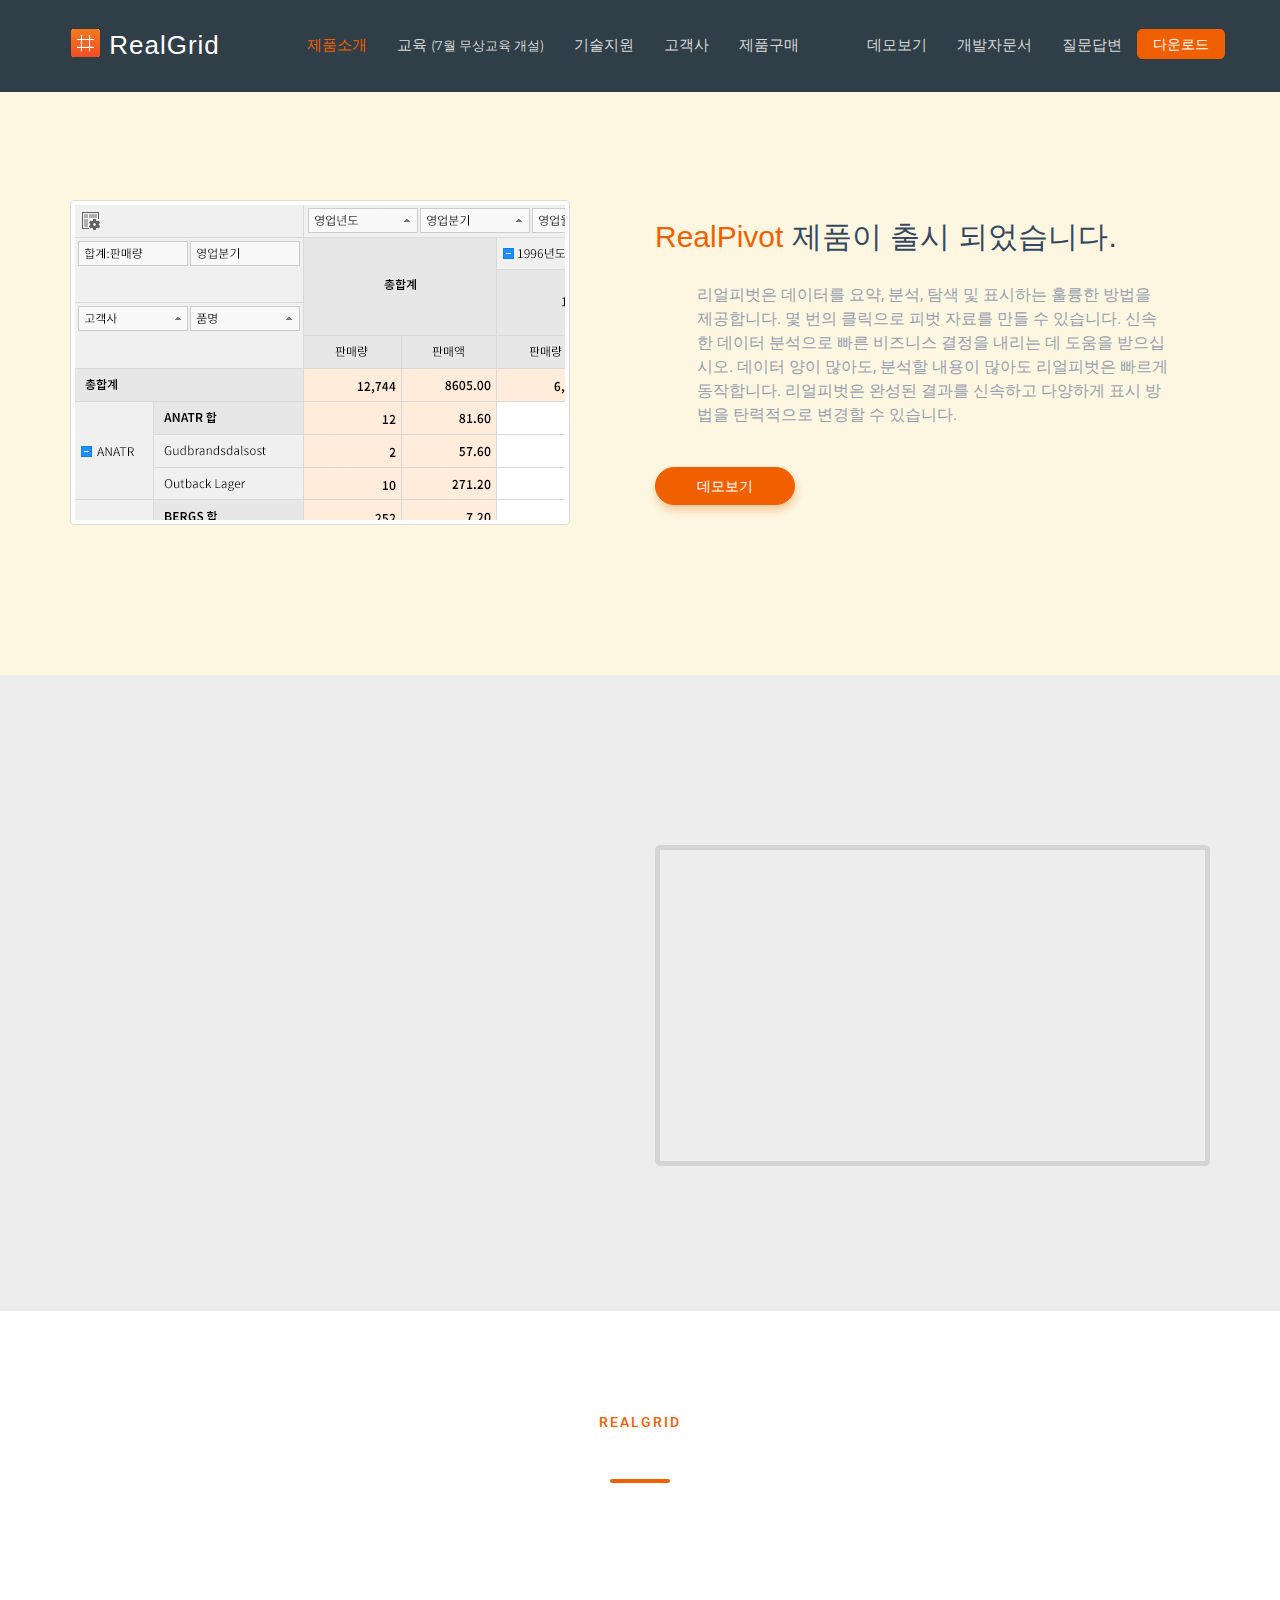
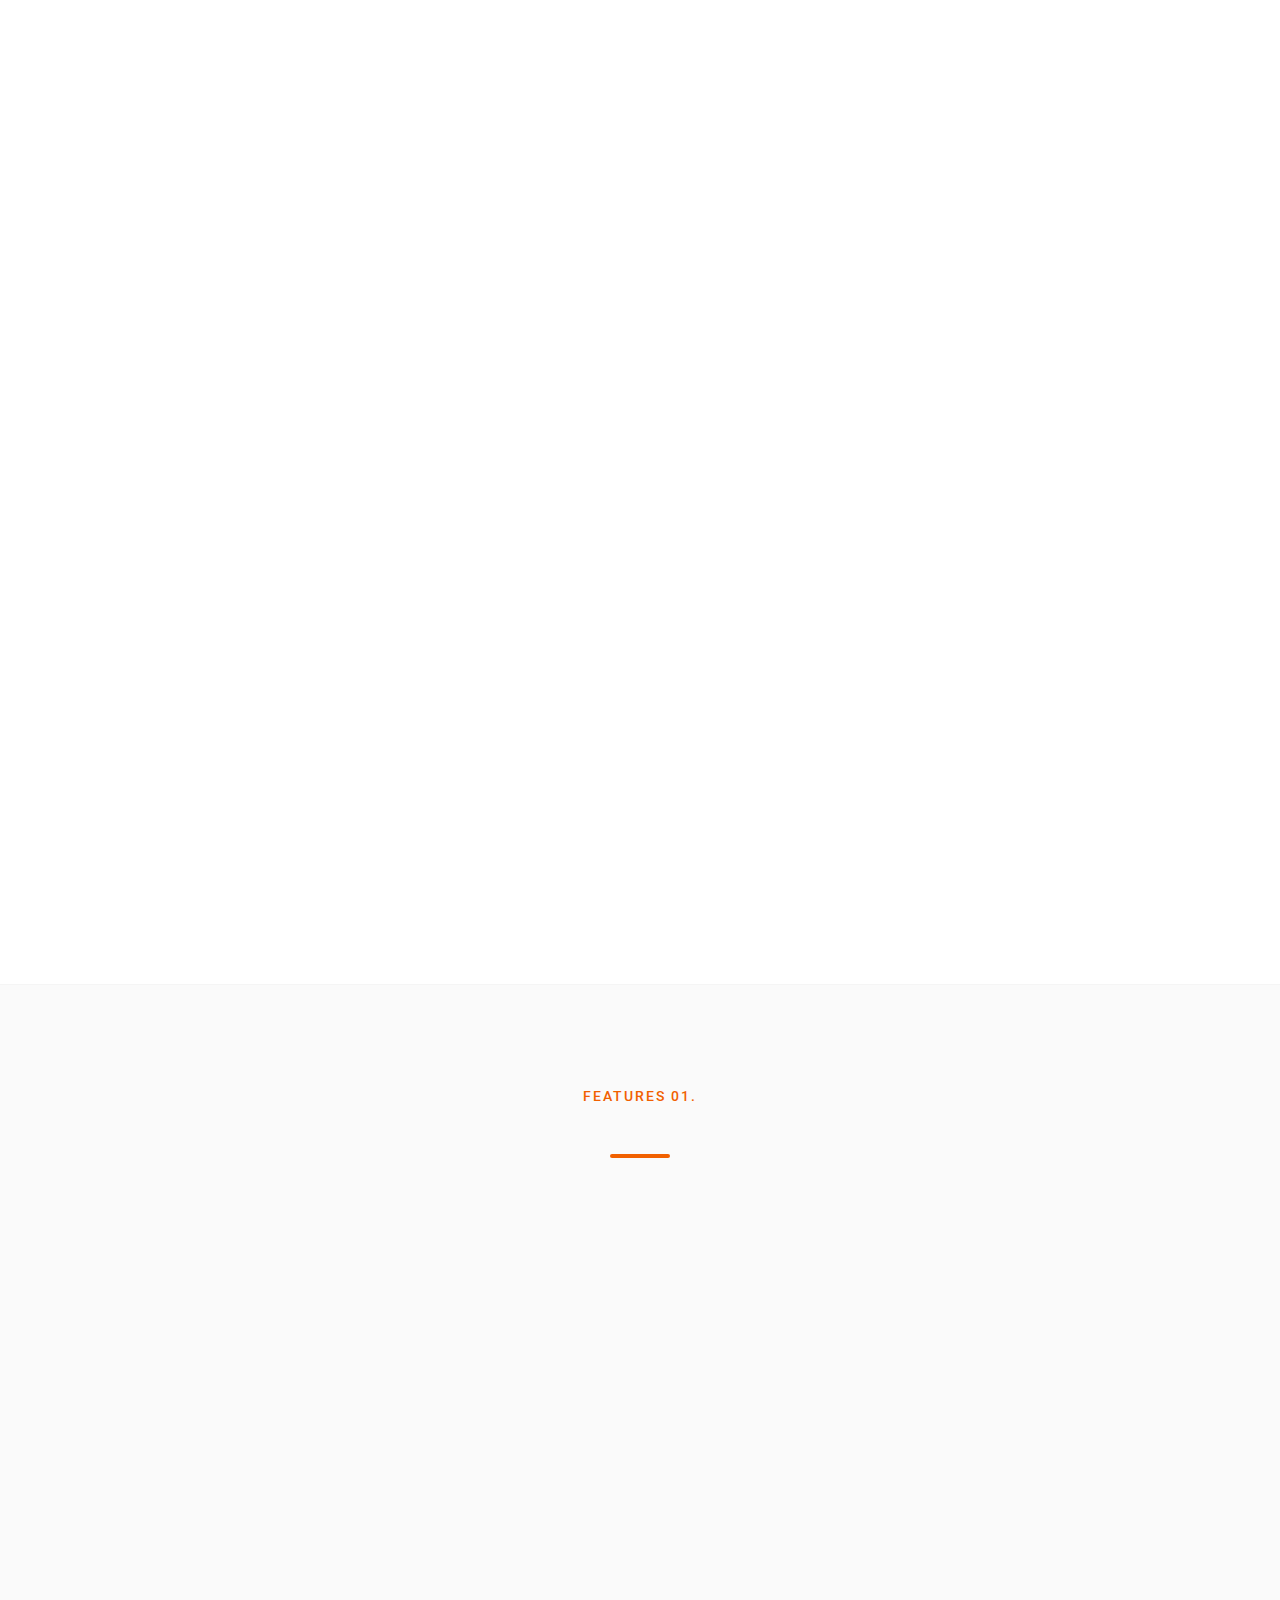
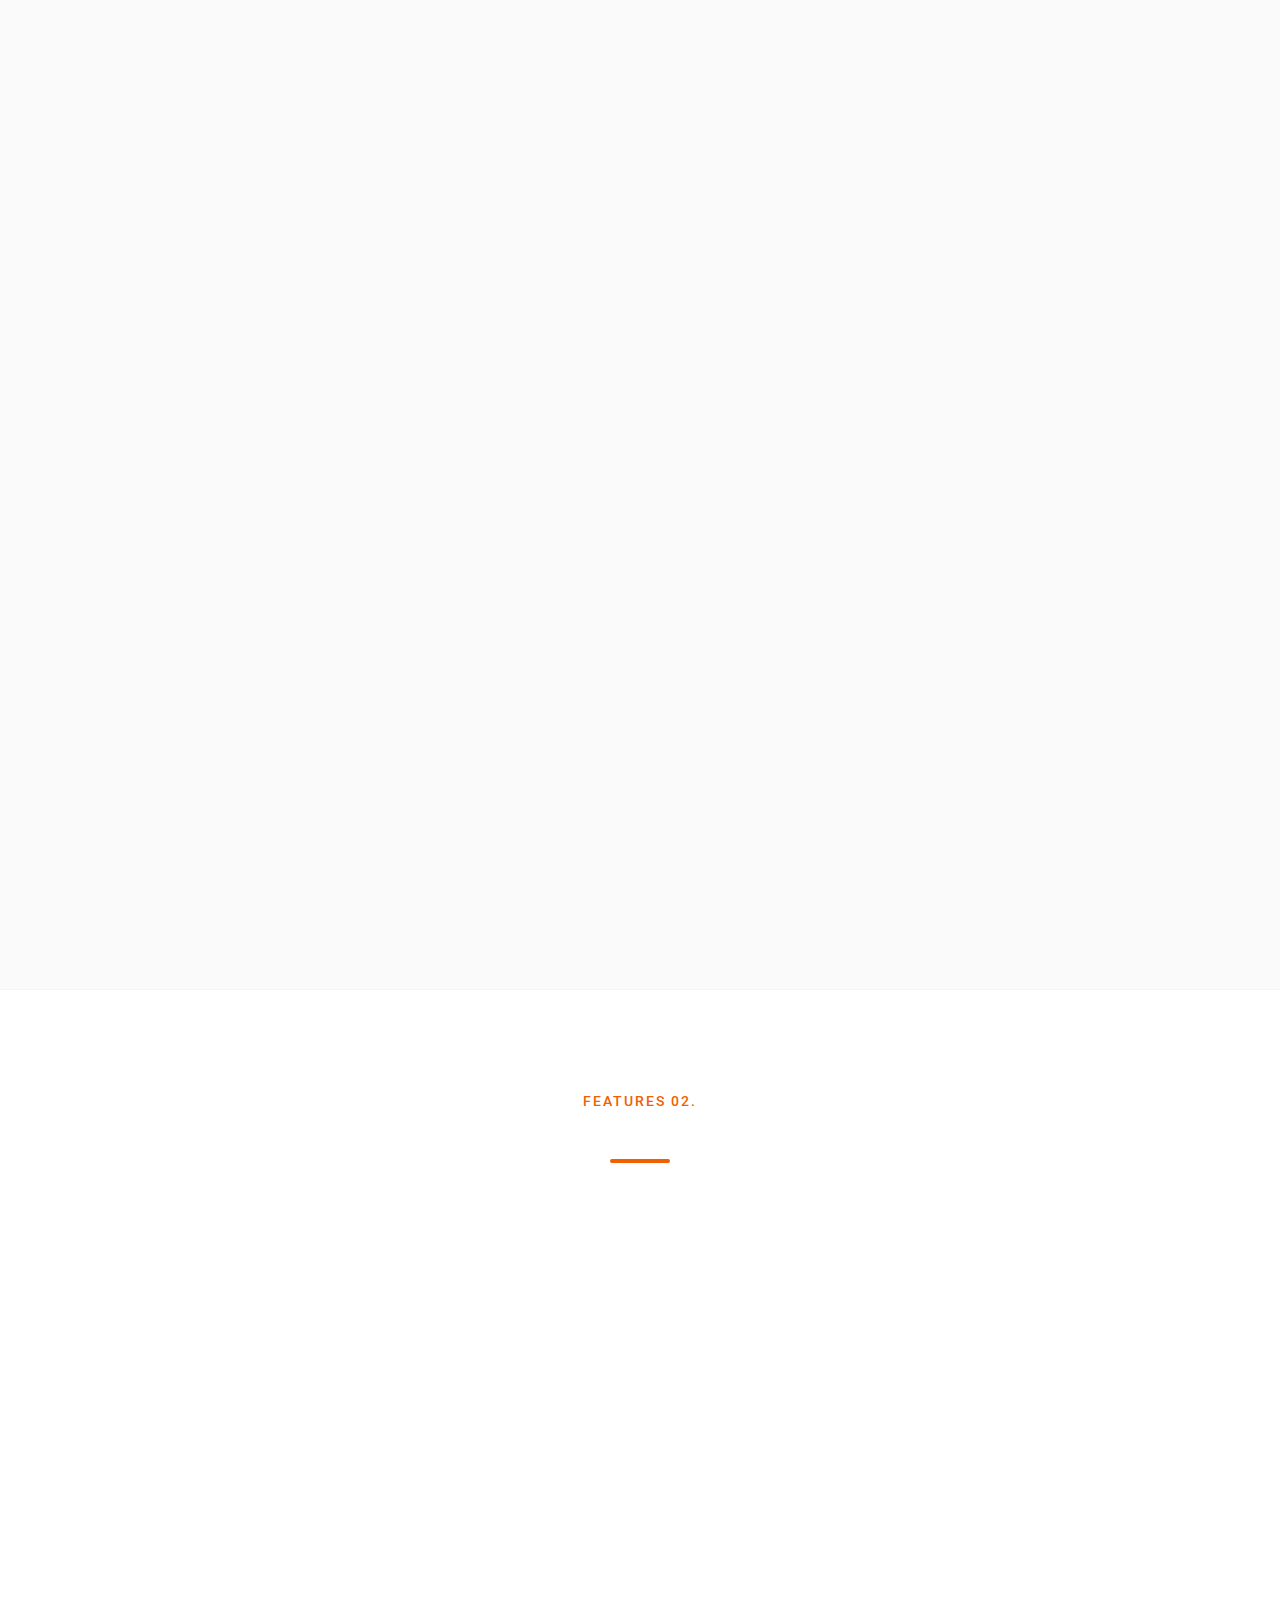
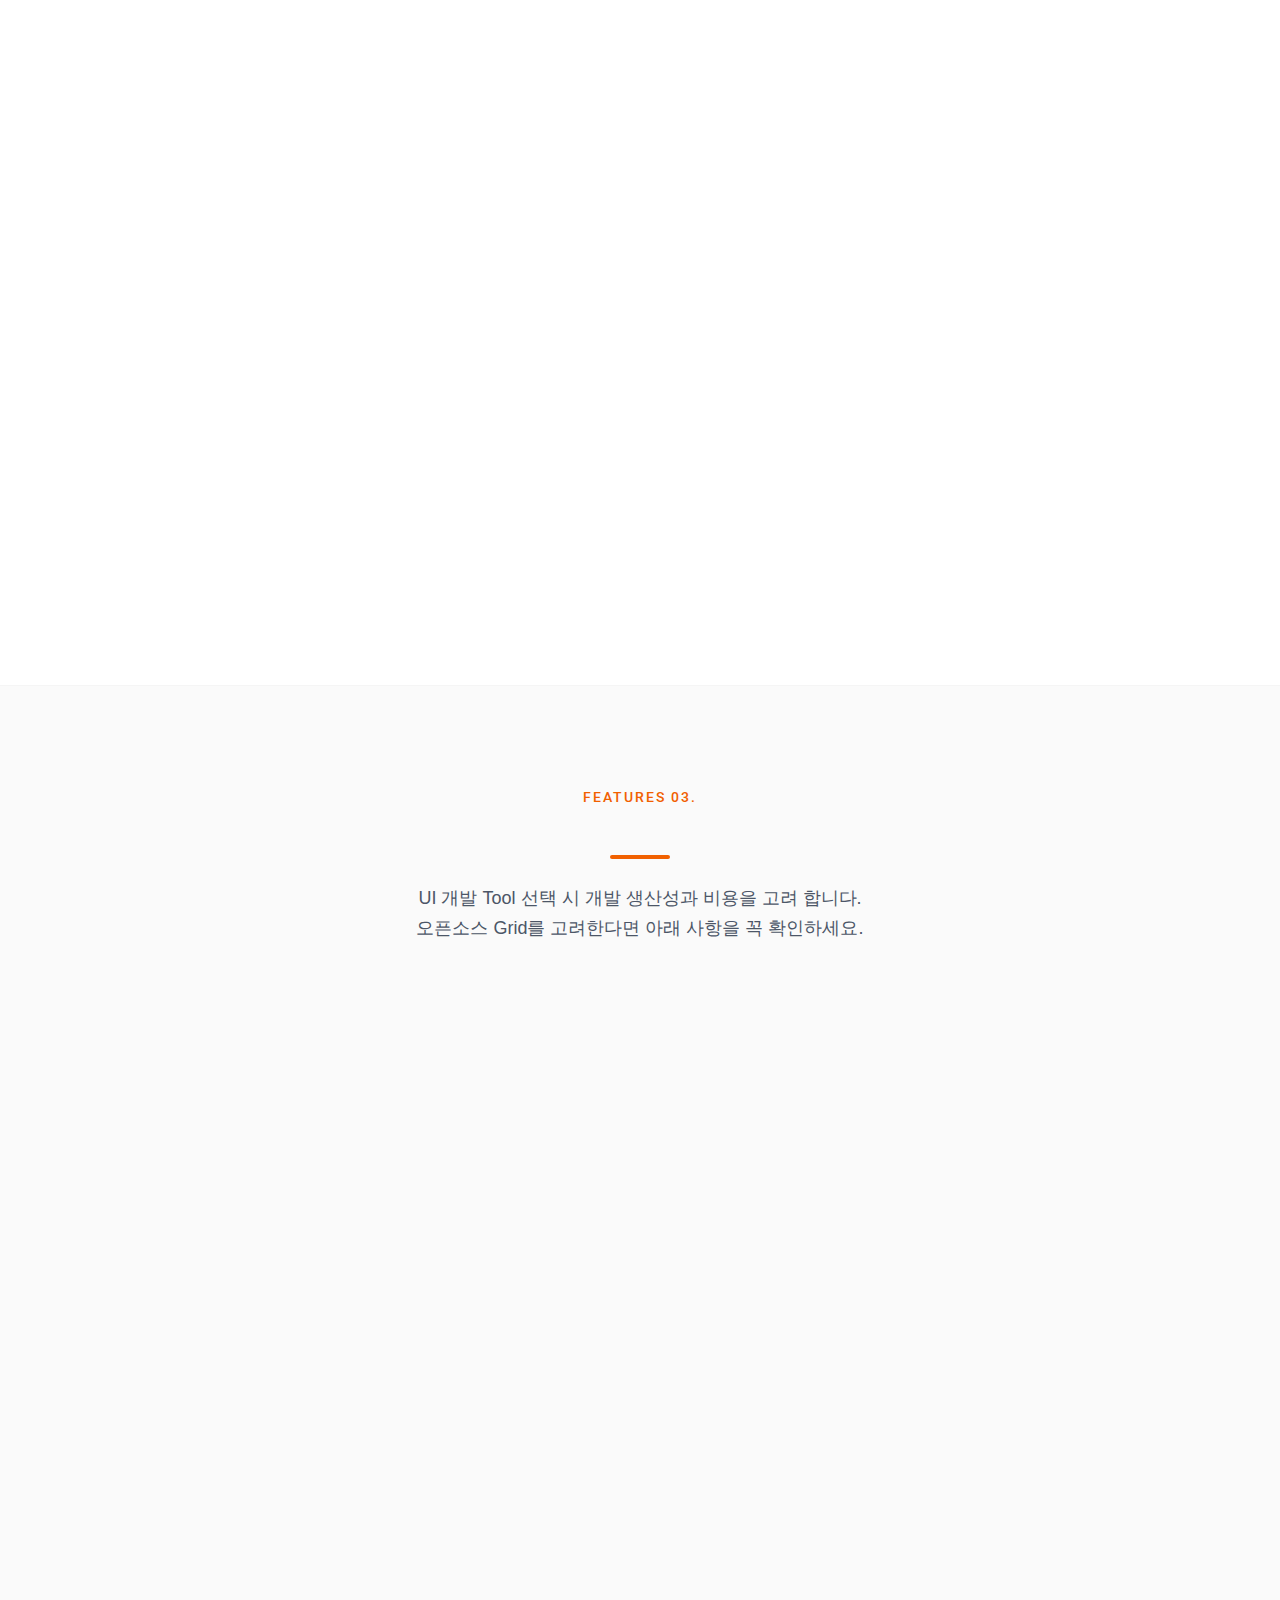
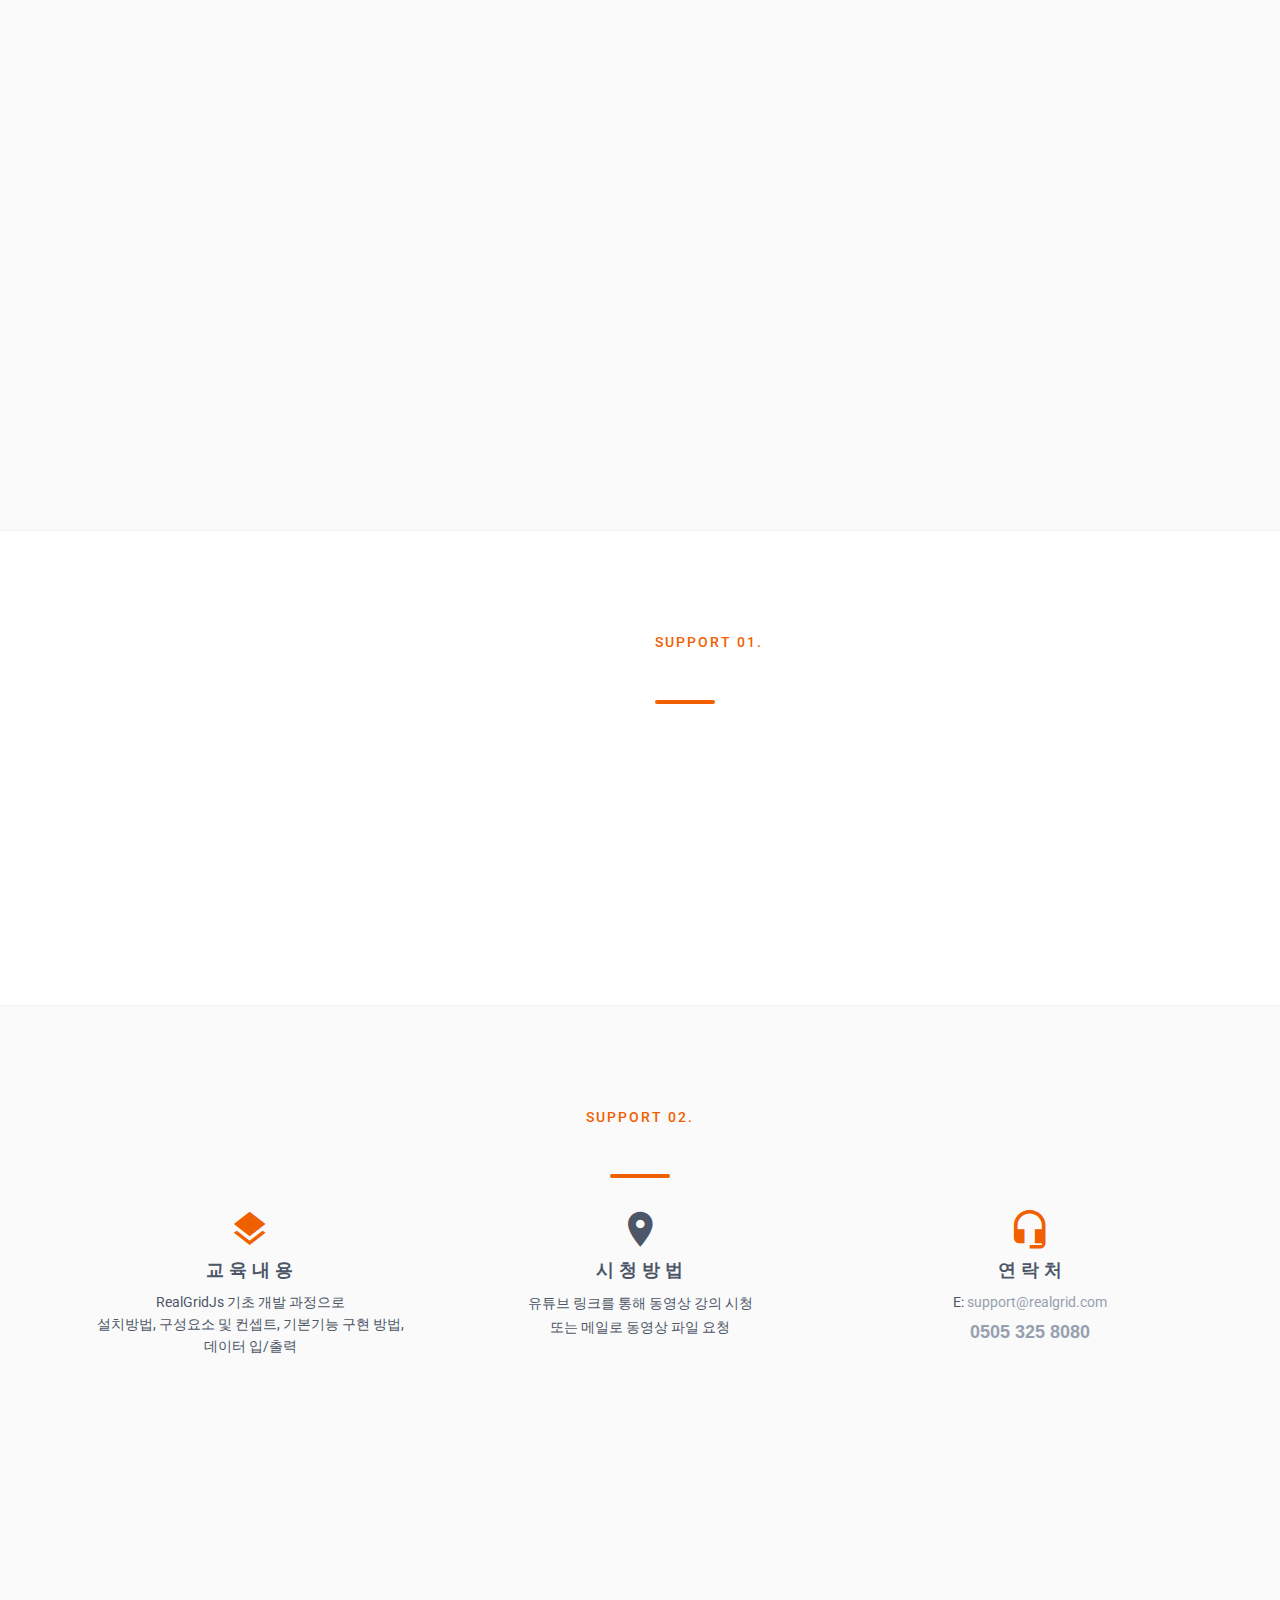
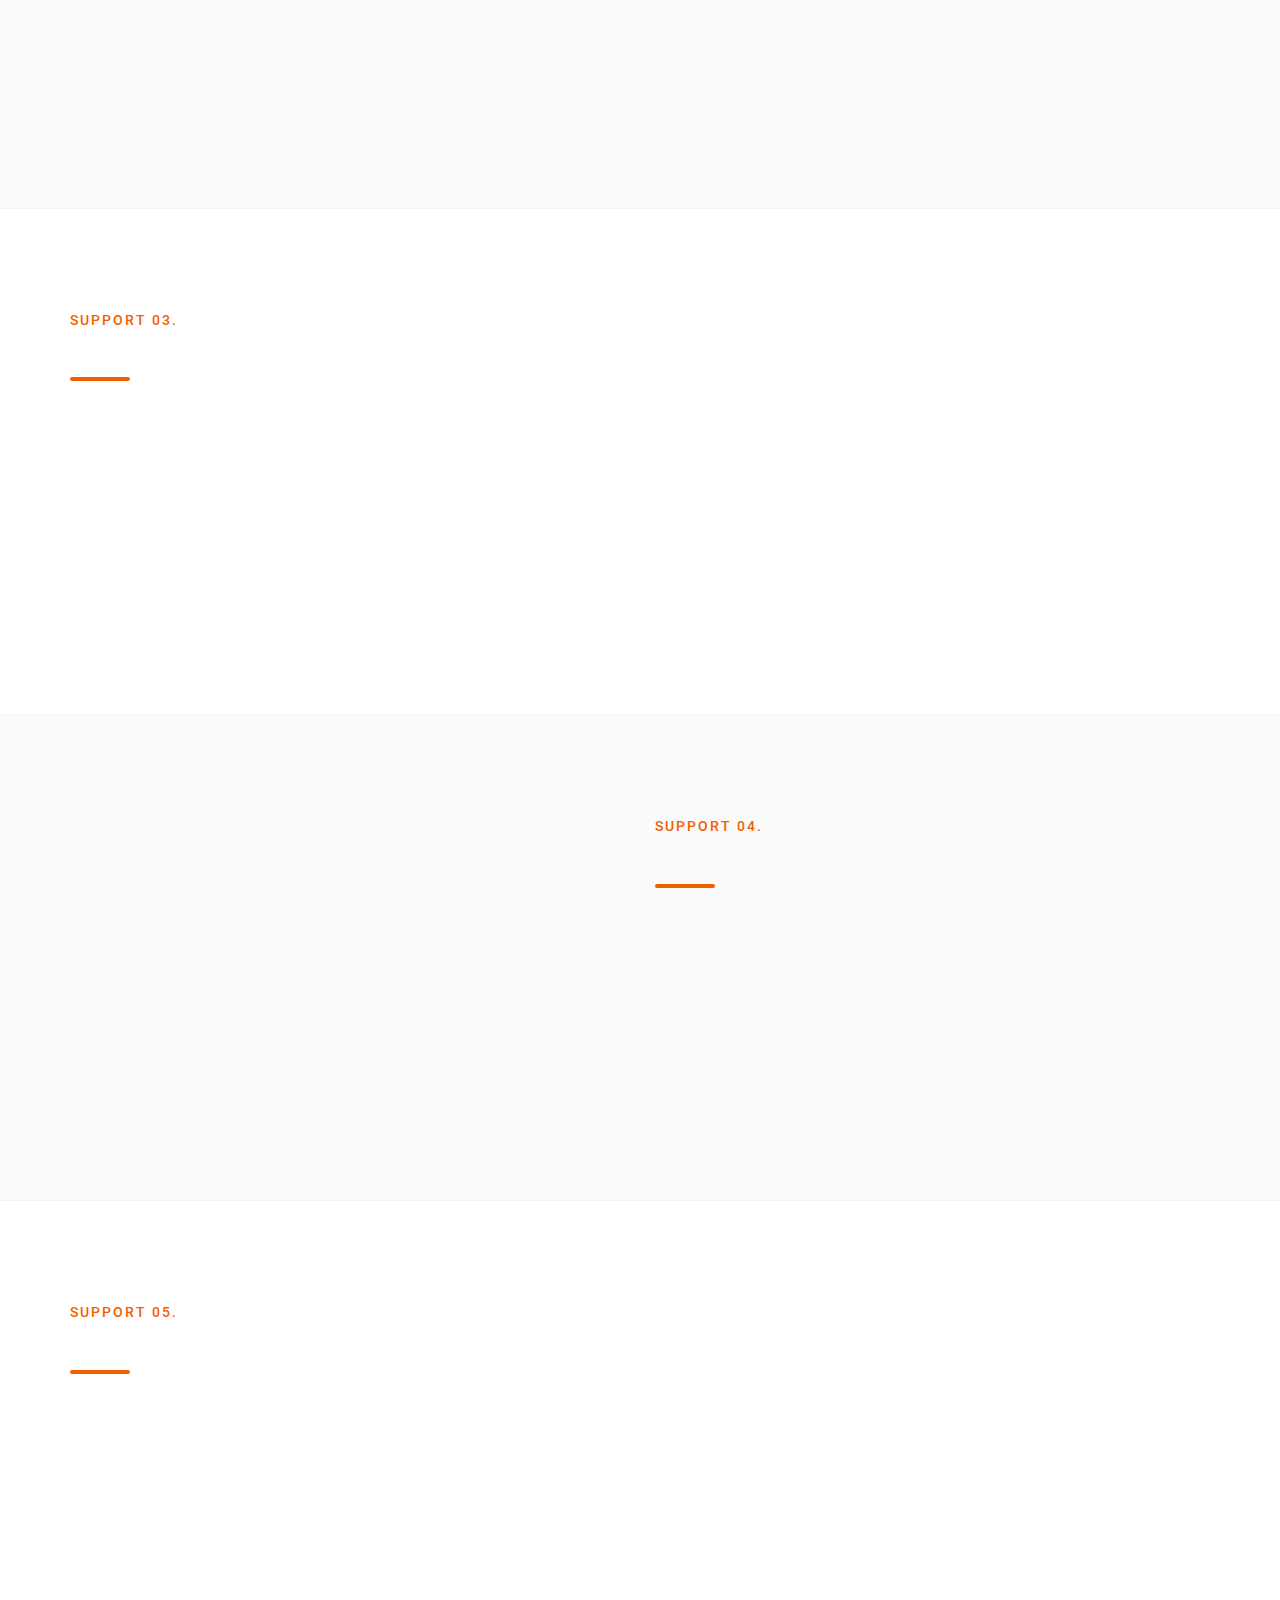
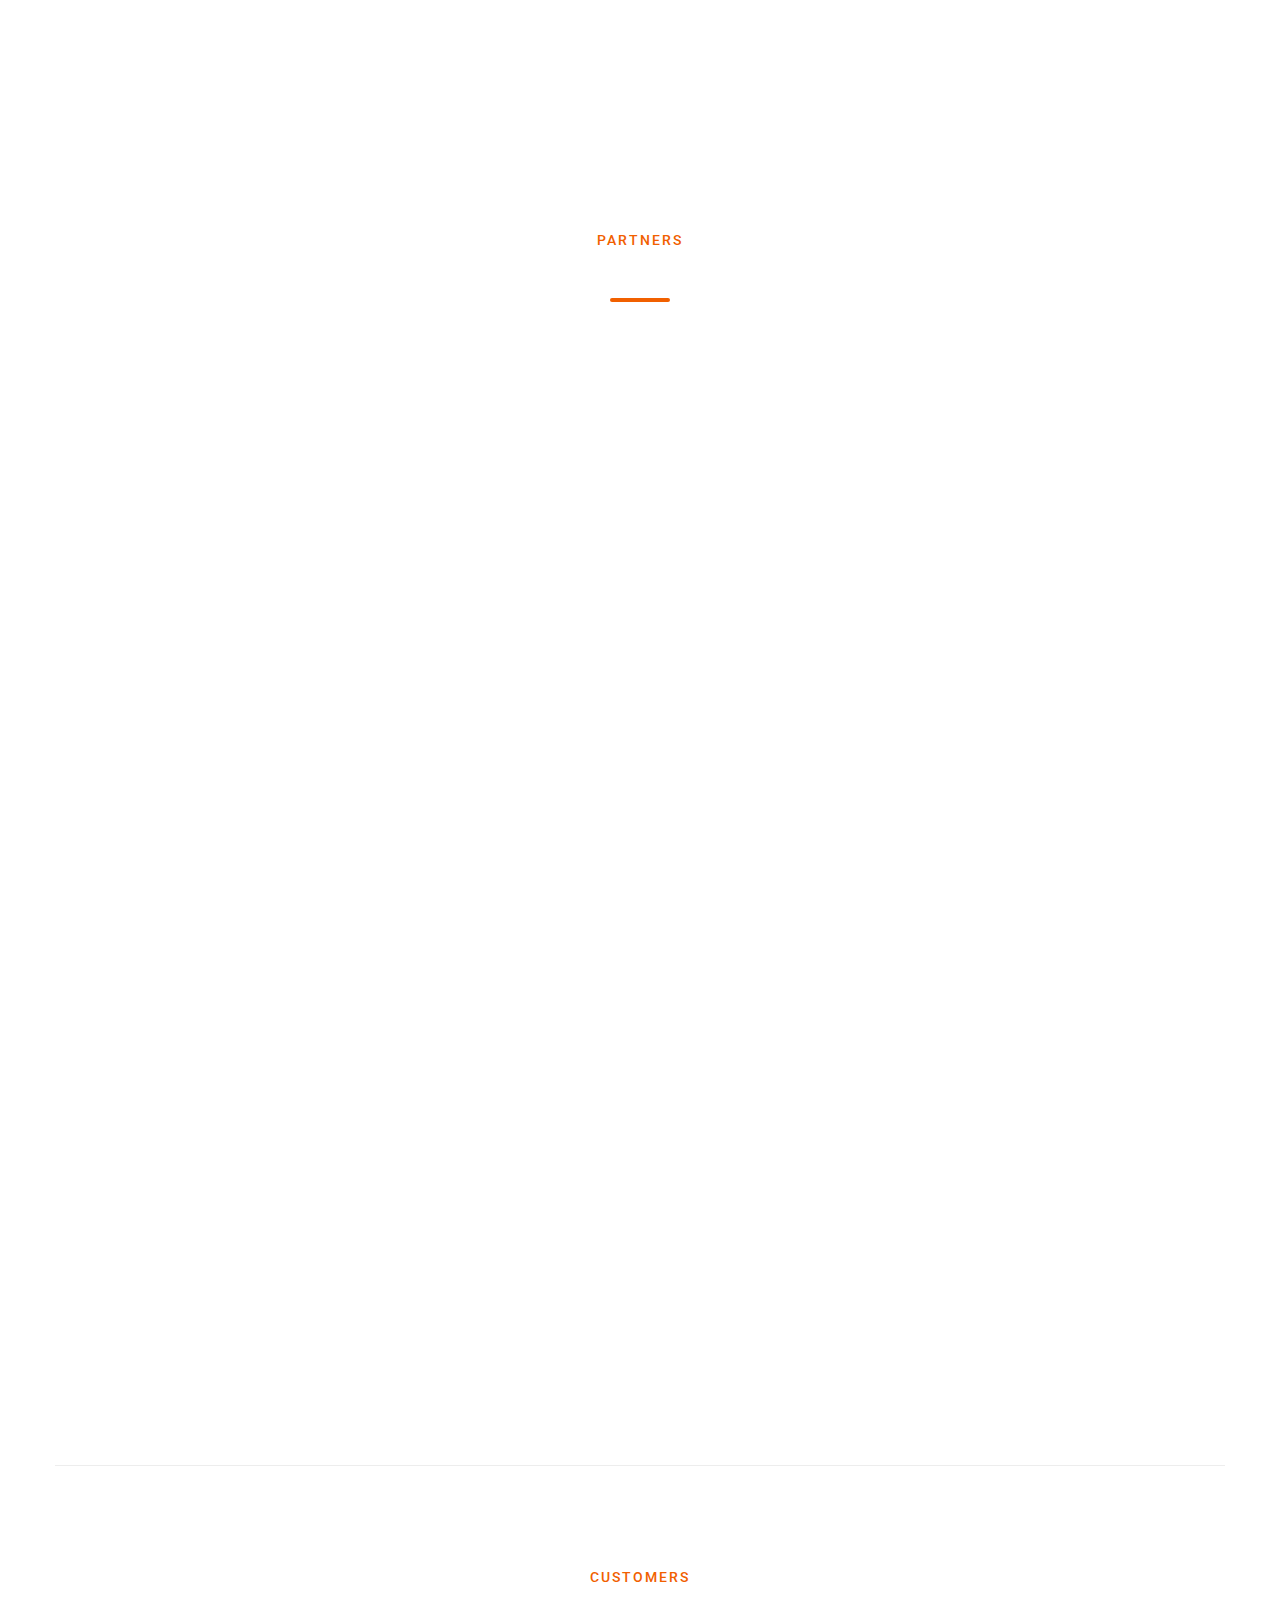
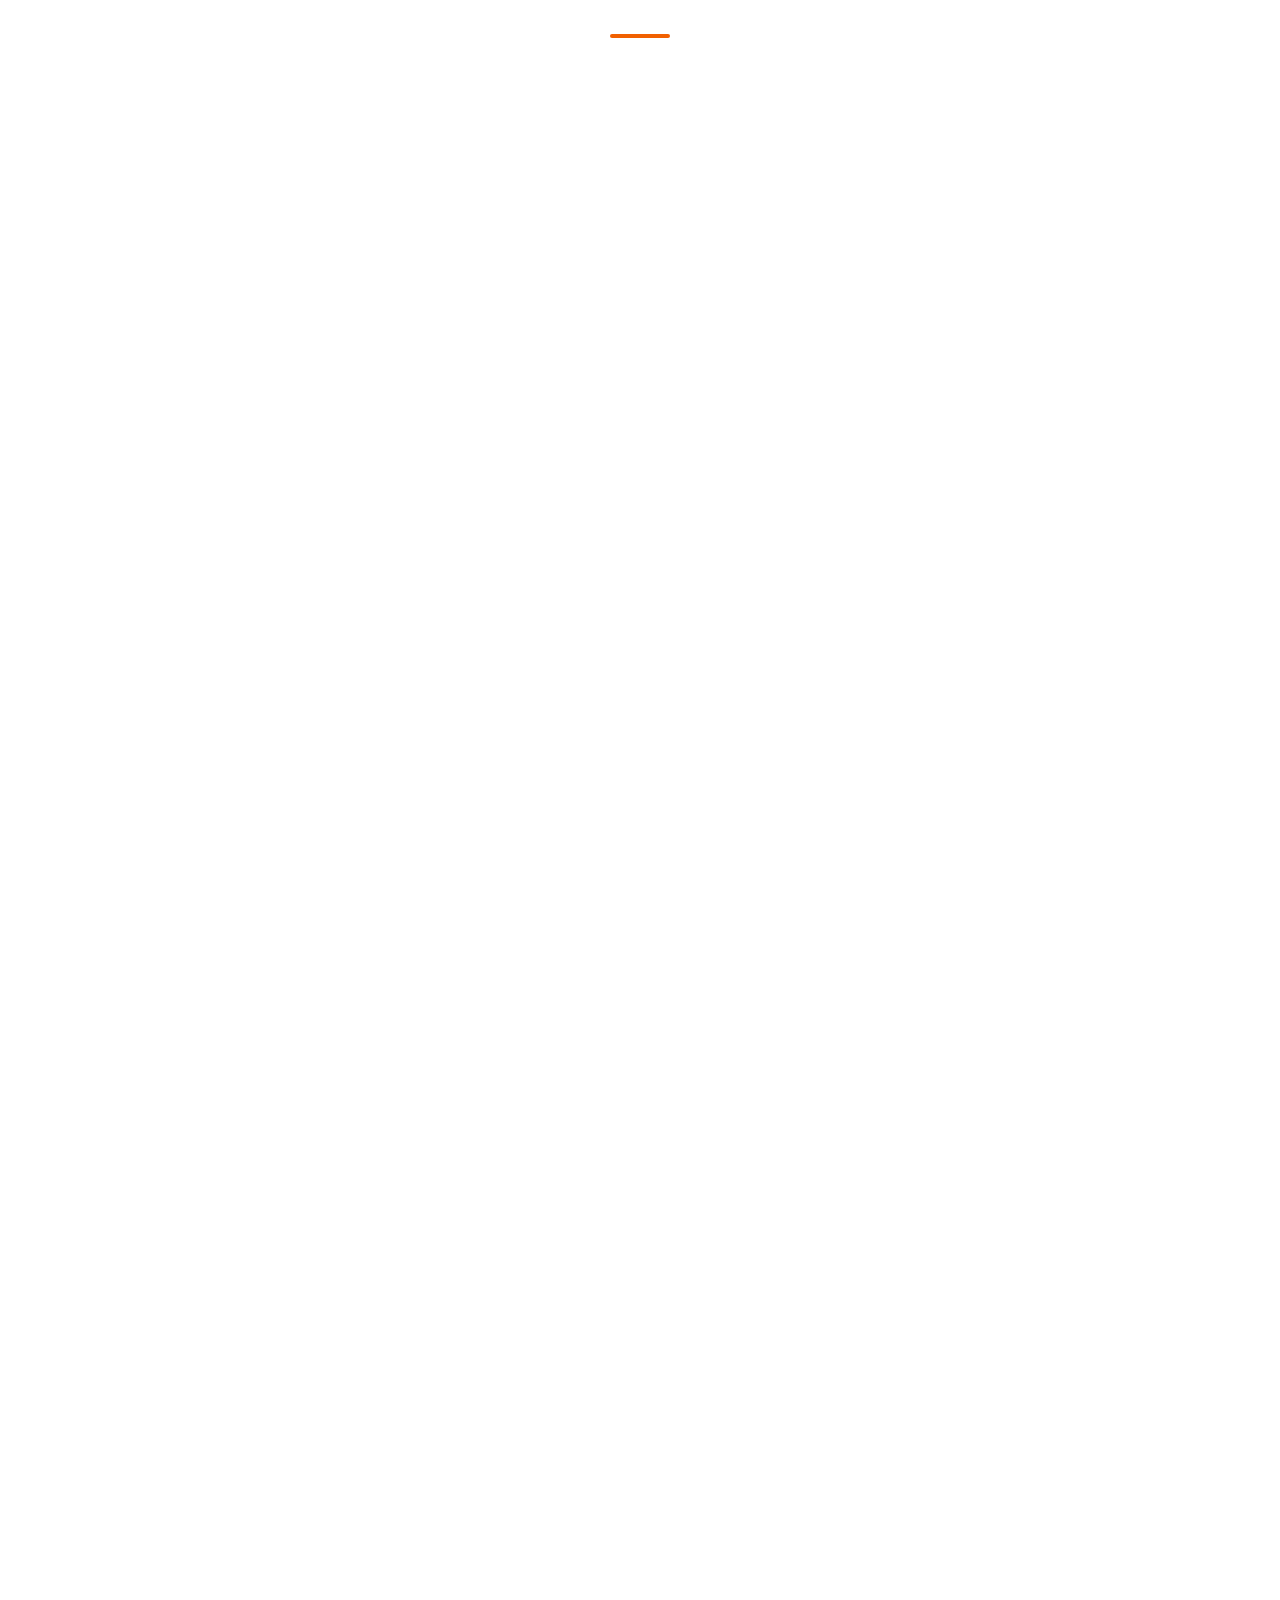
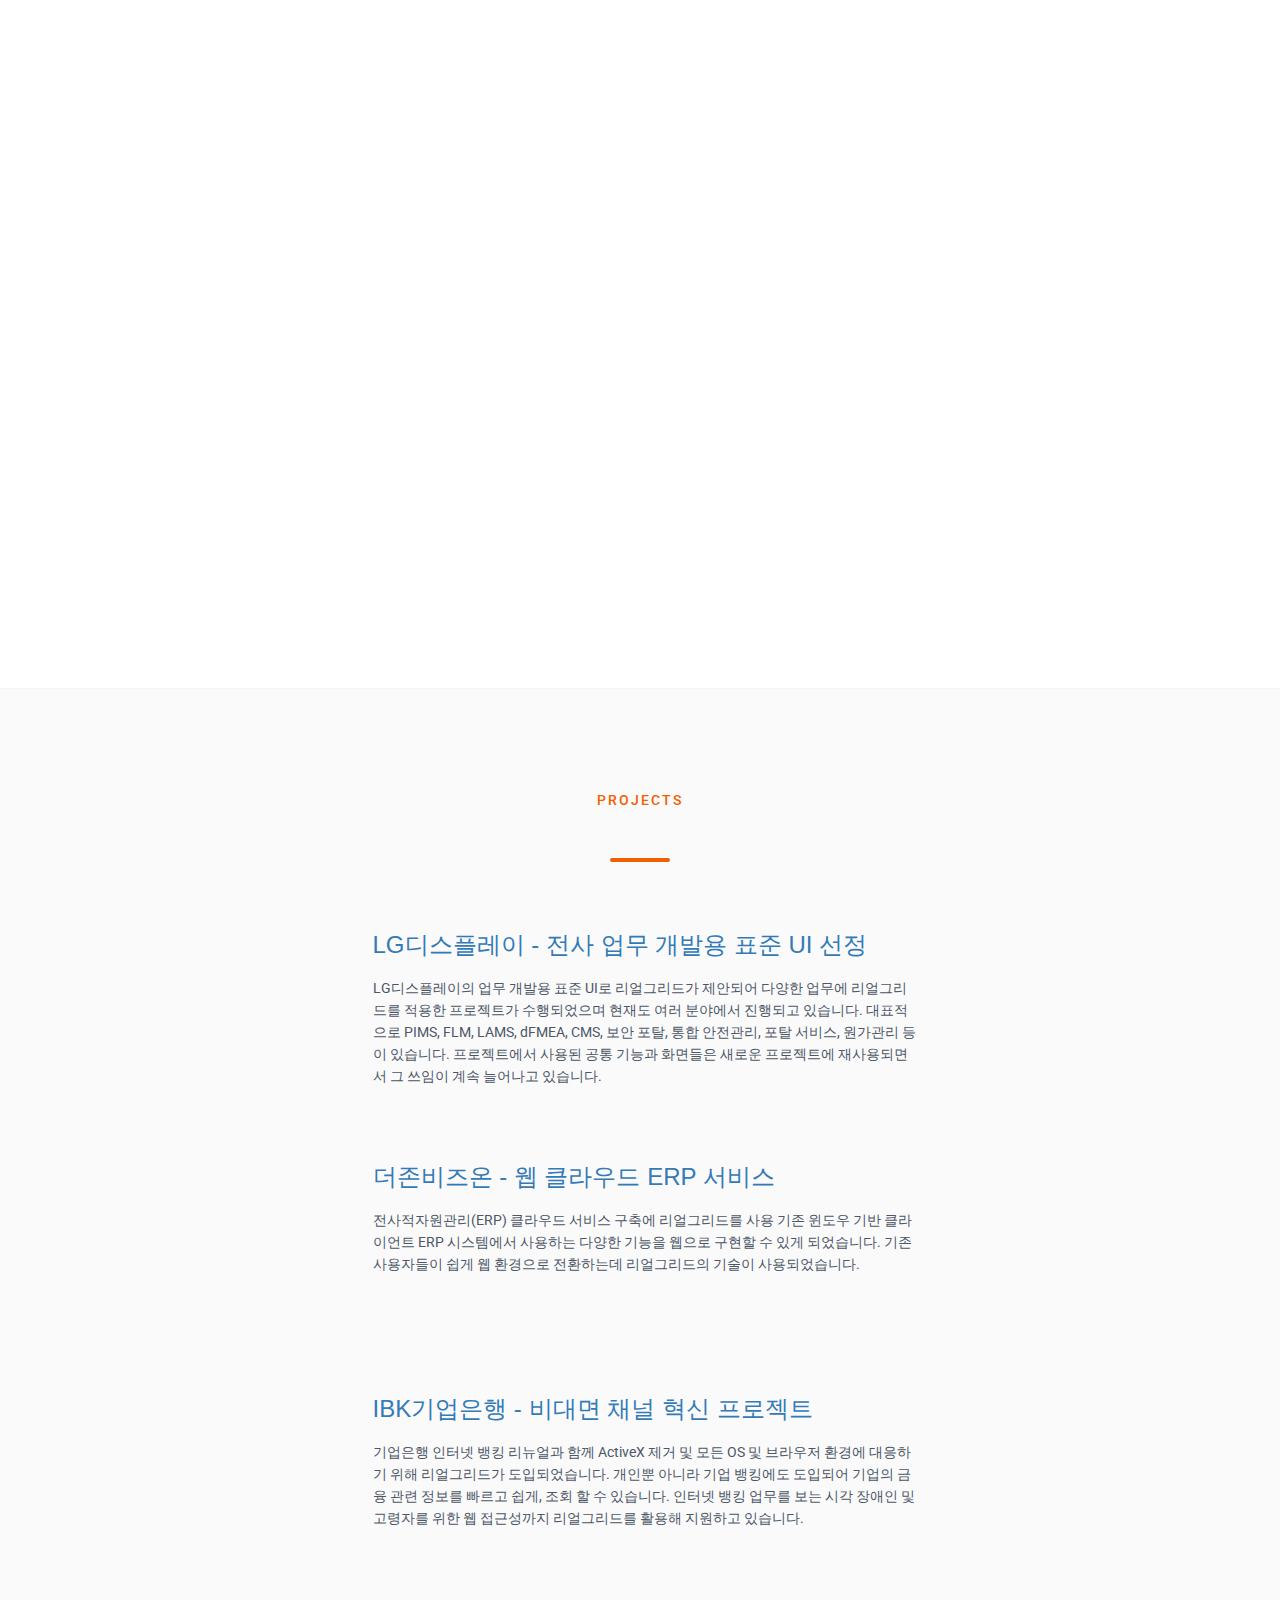
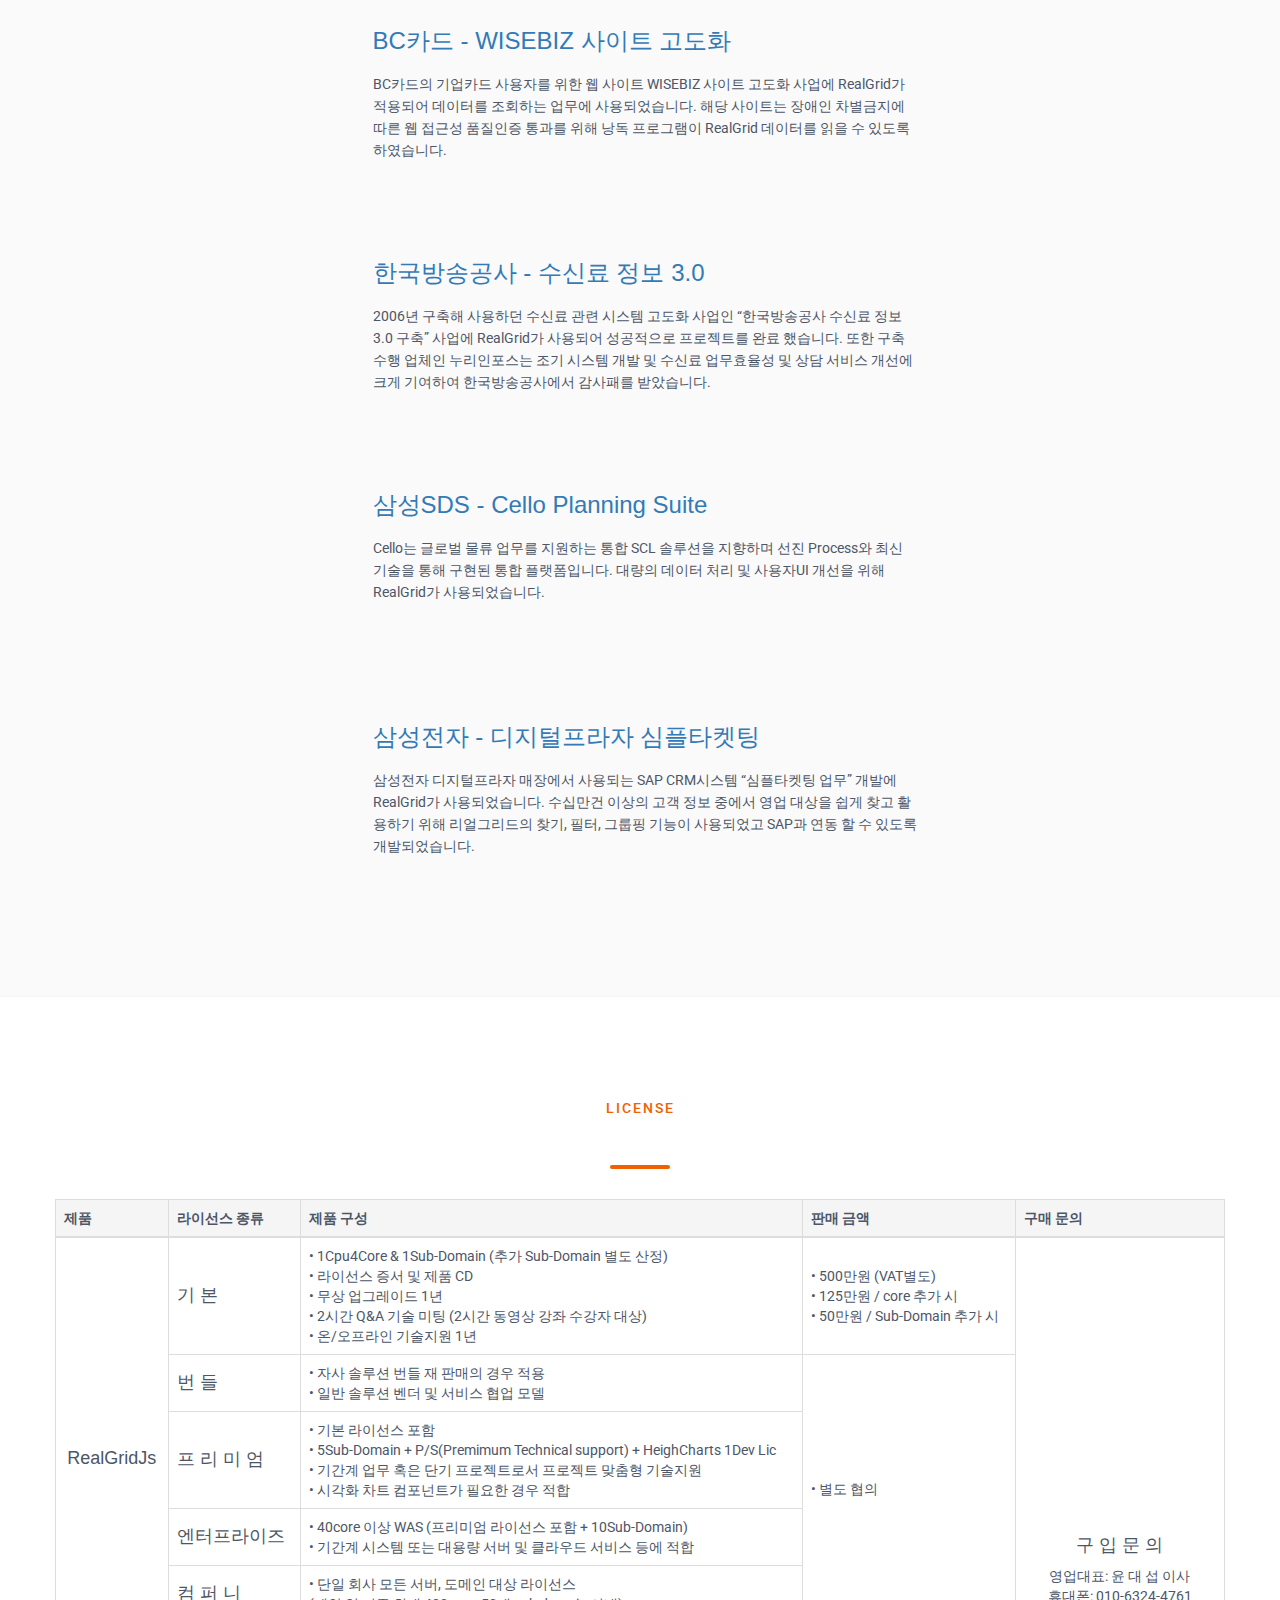
==== commit fca930a1: "Update message 2018-06-26 10:47:41" ====
--- a/index.html
+++ b/index.html
@@ -139,27 +139,58 @@
 </script>
 
 <!-- 공지사항 -->
+<div style="background-color:#fdf7e1">
 <!--
-<div style="background-color:#cccccc">
 	<br/><br/><br/><br/>
-	<center>
-
-	<h2><font color="red">우리테크 워크샵 공지</font></h2>
-	일시 : 5월 16일(수) ~ 5월 21일(월)<br/>
-	긴급시에는 nhh@realgrid.com 메일로 문의를 해주시기 바랍니다.<br/><br/>
-
-	안녕하세요. RealGrid 기술지원팀입니다.<br/>
-	RealGrid의 서비스 품질 개선 및<br/>
-	협업을 통한 프로그램의 개발 능력 향상을 위해<br/>
-	교육 및 우리테크 사내 워크샵을 실시하게 되었습니다.<br/>
-	따라서 아래와 같이 일정을 안내해 드리오니 업무에 차질 없으시기 바랍니다.<br/><br/>
-
-	서비스 품질 향상 교육 및 워크샵<br/><br/>
-
-	일시 : 5월 16일(수) ~ 5월 21일(월)<br/>
-	해당 일시에 전화서비스 요청은 불가 합니다.<br/>
-	일정 기간동안 특별한 업무 처리가 예정 되어 있는 사용자께서는<br/>
-	RealGrid 기술지원팀과 사전에 업무협의를 통해 일정을 조정 하시기 바랍니다.
+ -->
+<div class="container">
+	<div class="row">
+		<div class="col-md-6 col-sm-6">
+			<div class="home-wrapper">
+					<img src="images/demo_screens/RealGrid-HTML5-Web-data-grid-screen-shot-snapshot-PivotGrid.png" width="500" height="321" class="img-responsive img-thumbnail">
+			</div>
+	  </div>
+
+		<div class="col-md-6 col-sm-6">
+			<div class="home-wrapper">
+				<h2 class="animated fadeInDown wow" data-wow-delay=".1s">
+					<span class="text-colored">RealPivot</span> 제품이 출시 되었습니다.
+				</h2>
+				<p class="animated fadeInDown wow text-muted" data-wow-delay=".2s">
+					리얼피벗은 데이터를 요약, 분석, 탐색 및 표시하는 훌륭한 방법을 제공합니다.
+					몇 번의 클릭으로 피벗 자료를 만들 수 있습니다.
+  				신속한 데이터 분석으로 빠른 비즈니스 결정을 내리는 데 도움을 받으십시오.
+					데이터 양이 많아도, 분석할 내용이 많아도 리얼피벗은 빠르게 동작합니다.
+					리얼피벗은 완성된 결과를 신속하고 다양하게 표시 방법을 탄력적으로 변경할 수 있습니다.
+				</p>
+				<a target="_blank" href="http://demo.realgrid.com/Pivot/PivotGrid/"
+					class="btn btn-primary btn-shadow btn-rounded w-lg animated fadeInDown wow" data-wow-delay=".4s">데모보기</a>
+				<div class="clearfix"></div>
+			</div><!-- home wrapper -->
+		</div> <!-- end col -->
+
+	</div> <!-- end row -->
+</div> <!-- end container -->
+<!-- -->
+
+	<!--
+		<h2><font color="red">우리테크 워크샵 공지</font></h2>
+		일시 : 5월 16일(수) ~ 5월 21일(월)<br/>
+		긴급시에는 nhh@realgrid.com 메일로 문의를 해주시기 바랍니다.<br/><br/>
+
+		안녕하세요. RealGrid 기술지원팀입니다.<br/>
+		RealGrid의 서비스 품질 개선 및<br/>
+		협업을 통한 프로그램의 개발 능력 향상을 위해<br/>
+		교육 및 우리테크 사내 워크샵을 실시하게 되었습니다.<br/>
+		따라서 아래와 같이 일정을 안내해 드리오니 업무에 차질 없으시기 바랍니다.<br/><br/>
+
+		서비스 품질 향상 교육 및 워크샵<br/><br/>
+
+		일시 : 5월 16일(수) ~ 5월 21일(월)<br/>
+		해당 일시에 전화서비스 요청은 불가 합니다.<br/>
+		일정 기간동안 특별한 업무 처리가 예정 되어 있는 사용자께서는<br/>
+		RealGrid 기술지원팀과 사전에 업무협의를 통해 일정을 조정 하시기 바랍니다.
+	-->
 	<!--
 		<h2><font color="red">긴급공지</font></h2>
 		크롬 61.0.3163.91 버전부터 크롬의 xml처리 로직의 변경으로 인해 excel export 시 오류가 발생합니다. <br/>
@@ -169,15 +200,14 @@
 		제품 버전 : RealGridJS 1.0.13 ~ 1.1.25 (1.0.13 미만 버전은 업그레이드 필수)<br/>
 		조&nbsp;&nbsp;&nbsp;&nbsp;&nbsp;건 : 구입 후 1년내이거나 별도의 유지 보수 계약을 체결하고 기간내인 계약자<br/><br/>
 	-->
-	</center>
 </div>
--->
+
 <!-- END 공지사항 -->
 
 <!-- HOME -->
 <section class="home home-form-left" id="home">
   <!-- <div class="bg-overlay"></div> -->
-  <div class="container">
+  <div class="container">    
     <div class="row">
       <div class="col-md-6 col-sm-6">
 
@@ -404,7 +434,31 @@
 
         <div class="col-sm-5">
           <div class="team-member animated fadeInDown wow" data-wow-delay=".1s">
-              <a href="">
+              <a href="http://demo.realgrid.com/Pivot/PivotGrid/">
+                  <img src="images/demo_screens/RealGrid-HTML5-Web-data-grid-screen-shot-snapshot-highlights-PivotGrid.png" alt="RealGrid-HTML5-Web-data-grid-screen-shot-snapshot-highlights-PivotGrid"
+                    class="img-responsive img-thumbnail">
+                  <h4>Pivot Grid</h4>
+              </a>
+              <p class="text-muted">신속한 데이터 분석은 비즈니스 결정을 내리는 데 도움이 됩니다. 하지만 데이터 양이 많거나 분석할 내용이 많으면 쉽게 알 수 없습니다. 리얼피벗은 데이터를 요약, 분석, 탐색 및 표시하는 훌륭한 방법을 제공합니다. 몇 번의 클릭으로 피벗 자료를 만들 수 있습니다. 리얼피벗은 매우 탄력적이어서 완성된 결과를 신속하고 다양하게 표시하는 방법 변경할 수 있습니다. 또한, 그리드를 기반으로 하여 그리드 데이타가 업데이트될 때 자동으로 피벗 결과를 수정해 보여줍니다. </p>
+          </div>
+        </div>
+
+        
+        <div class="col-sm-2"></div>
+        
+
+        
+
+    
+
+        
+        
+
+        
+
+        <div class="col-sm-5">
+          <div class="team-member animated fadeInDown wow" data-wow-delay=".1s">
+              <a href="http://demo.realgrid.com/FillData/ProviderSharing/">
                   <img src="images/demo_screens/RealGrid-HTML5-Web-data-grid-screen-shot-snapshot-highlights-OneProviderTwoGrids.png" alt="RealGrid-HTML5-Web-data-grid-screen-shot-snapshot-highlights-OneProviderTwoGrids"
                     class="img-responsive img-thumbnail">
                   <h4>One Data, Multi Grid</h4>
@@ -414,21 +468,27 @@
         </div>
 
         
-        <div class="col-sm-2"></div>
-        
-
-        
-
-    
-
-        
-        
-
+
+        
+            </div>
+          </div>
+        </div>
+        
+
+    
+
+        
+        
+
+        
+        <div class="row">
+          <div class="col-md-10 col-md-offset-1">
+            <div class="row team text-center">
         
 
         <div class="col-sm-5">
           <div class="team-member animated fadeInDown wow" data-wow-delay=".1s">
-              <a href="">
+              <a href="http://demo.realgrid.com/RowGroup/MergedRowGrouping/">
                   <img src="images/demo_screens/RealGrid-HTML5-Web-data-grid-screen-shot-snapshot-highlights-MergedRowGrouping.png" alt="snapshot/RealGrid-HTML5-Web-data-grid-screen-shot-snapshot-highlights-MergedRowGrouping"
                     class="img-responsive img-thumbnail">
                   <h4>Merged Row Grouping</h4>
@@ -438,27 +498,21 @@
         </div>
 
         
-
-        
-            </div>
-          </div>
-        </div>
-        
-
-    
-
-        
-        
-
-        
-        <div class="row">
-          <div class="col-md-10 col-md-offset-1">
-            <div class="row team text-center">
+        <div class="col-sm-2"></div>
+        
+
+        
+
+    
+
+        
+        
+
         
 
         <div class="col-sm-5">
           <div class="team-member animated fadeInDown wow" data-wow-delay=".1s">
-              <a href="">
+              <a href="http://demo.realgrid.com/Columns/ColumnGrouping/">
                   <img src="images/demo_screens/RealGrid-HTML5-Web-data-grid-screen-shot-snapshot-highlights-ColumnHeight.png" alt="snapshot/RealGrid-HTML5-Web-data-grid-screen-shot-snapshot-highlights-ColumnHeight"
                     class="img-responsive img-thumbnail">
                   <h4>Column Group</h4>
@@ -468,21 +522,27 @@
         </div>
 
         
-        <div class="col-sm-2"></div>
-        
-
-        
-
-    
-
-        
-        
-
+
+        
+            </div>
+          </div>
+        </div>
+        
+
+    
+
+        
+        
+
+        
+        <div class="row">
+          <div class="col-md-10 col-md-offset-1">
+            <div class="row team text-center">
         
 
         <div class="col-sm-5">
           <div class="team-member animated fadeInDown wow" data-wow-delay=".1s">
-              <a href="">
+              <a href="http://demo.realgrid.com/Series/SeriesColumn/">
                   <img src="images/demo_screens/RealGrid-HTML5-Web-data-grid-screen-shot-snapshot-highlights-SparkLineRenderer.png" alt="RealGrid-HTML5-Web-data-grid-screen-shot-snapshot-highlights-SparkLineRenderer"
                     class="img-responsive img-thumbnail">
                   <h4>Spark Line Renderer</h4>
@@ -492,11 +552,9 @@
         </div>
 
         
-
-        
-            </div>
-          </div>
-        </div>
+        <div class="col-sm-2"></div>
+        
+
         
 
     
@@ -3415,20 +3473,141 @@
         
 
             <div class="col-md-2 col-xs-6 animated fadeInLeft wow" data-wow-delay=".1s">
+                <a href="http://www.yangcheon.go.kr/" target="_blank">
+                <img class="img-responsive" src="images/clients/customer_161.png" alt="양천구청" />
+                </a>
+            </div>
+
+        
+        </div>
+        
+
+    
+        
+        
+        
+        <div class="row text-center m-t-30">
+        
+
+            <div class="col-md-2 col-xs-6 animated fadeInLeft wow" data-wow-delay=".1s">
+                <a href="http://www.ibk.co.kr/" target="_blank">
+                <img class="img-responsive" src="images/clients/customer_162.png" alt="국립암센터" />
+                </a>
+            </div>
+
+        
+
+    
+        
+        
+        
+
+            <div class="col-md-2 col-xs-6 animated fadeInLeft wow" data-wow-delay=".1s">
+                <a href="http://www.hanyangkorea.com/" target="_blank">
+                <img class="img-responsive" src="images/clients/customer_163.png" alt="한양이엔지" />
+                </a>
+            </div>
+
+        
+
+    
+        
+        
+        
+
+            <div class="col-md-2 col-xs-6 animated fadeInLeft wow" data-wow-delay=".1s">
+                <a href="http://www.wemakeprice.com/" target="_blank">
+                <img class="img-responsive" src="images/clients/customer_164.png" alt="위메프" />
+                </a>
+            </div>
+
+        
+
+    
+        
+        
+        
+
+            <div class="col-md-2 col-xs-6 animated fadeInLeft wow" data-wow-delay=".1s">
+                <a href="http://www.nics.go.kr/" target="_blank">
+                <img class="img-responsive" src="images/clients/customer_165.png" alt="롯데첨단소재" />
+                </a>
+            </div>
+
+        
+
+    
+        
+        
+        
+
+            <div class="col-md-2 col-xs-6 animated fadeInLeft wow" data-wow-delay=".1s">
+                <a href="http://www.ibk.co.kr/" target="_blank">
+                <img class="img-responsive" src="images/clients/customer_166.png" alt="에이제이파크" />
+                </a>
+            </div>
+
+        
+
+    
+        
+        
+        
+
+            <div class="col-md-2 col-xs-6 animated fadeInLeft wow" data-wow-delay=".1s">
+                <a href="http://www.ondongne.co.kr/" target="_blank">
+                <img class="img-responsive" src="images/clients/customer_167.png" alt="케이지엠개발" />
+                </a>
+            </div>
+
+        
+        </div>
+        
+
+    
+        
+        
+        
+        <div class="row text-center m-t-30">
+        
+
+            <div class="col-md-2 col-xs-6 animated fadeInLeft wow" data-wow-delay=".1s">
+                <a href="http://www.cassi.co.kr/" target="_blank">
+                <img class="img-responsive" src="images/clients/customer_168.png" alt="엘지상록재단" />
+                </a>
+            </div>
+
+        
+
+    
+        
+        
+        
+
+            <div class="col-md-2 col-xs-6 animated fadeInLeft wow" data-wow-delay=".1s">
+                <a href="http://www.cassi.co.kr/" target="_blank">
+                <img class="img-responsive" src="images/clients/customer_169.png" alt="에스지에이" />
+                </a>
+            </div>
+
+        
+
+    
+        
+        
+        
+
+            <div class="col-md-2 col-xs-6 animated fadeInLeft wow" data-wow-delay=".1s">
                 <a href="http://www.ibk.co.kr/" target="_blank">
                 <img class="img-responsive" src="images/clients/customer_79.png" alt="기업은행" />
                 </a>
             </div>
 
         
-        </div>
-        
-
-    
-        
-        
-        
-        <div class="row text-center m-t-30">
+
+    
+        
+        
         
 
             <div class="col-md-2 col-xs-6 animated fadeInLeft wow" data-wow-delay=".1s">
@@ -3464,10 +3643,14 @@
             </div>
 
         
-
-    
-        
-        
+        </div>
+        
+
+    
+        
+        
+        
+        <div class="row text-center m-t-30">
         
 
             <div class="col-md-2 col-xs-6 animated fadeInLeft wow" data-wow-delay=".1s">
@@ -3503,14 +3686,10 @@
             </div>
 
         
-        </div>
-        
-
-    
-        
-        
-        
-        <div class="row text-center m-t-30">
+
+    
+        
+        
         
 
             <div class="col-md-2 col-xs-6 animated fadeInLeft wow" data-wow-delay=".1s">
@@ -3546,10 +3725,14 @@
             </div>
 
         
-
-    
-        
-        
+        </div>
+        
+
+    
+        
+        
+        
+        <div class="row text-center m-t-30">
         
 
             <div class="col-md-2 col-xs-6 animated fadeInLeft wow" data-wow-delay=".1s">
@@ -3566,6 +3749,19 @@
         
 
             <div class="col-md-2 col-xs-6 animated fadeInLeft wow" data-wow-delay=".1s">
+                <a href="https://www.ebcard.co.kr/" target="_blank">
+                <img class="img-responsive" src="images/clients/customer_160.png" alt="이비카드" />
+                </a>
+            </div>
+
+        
+
+    
+        
+        
+        
+
+            <div class="col-md-2 col-xs-6 animated fadeInLeft wow" data-wow-delay=".1s">
                 <a href="http://home.sjcu.ac.kr/" target="_blank">
                 <img class="img-responsive" src="images/clients/customer_59.png" alt="세종사이버대학교" />
                 </a>
@@ -3585,14 +3781,10 @@
             </div>
 
         
-        </div>
-        
-
-    
-        
-        
-        
-        <div class="row text-center m-t-30">
+
+    
+        
+        
         
 
             <div class="col-md-2 col-xs-6 animated fadeInLeft wow" data-wow-delay=".1s">
@@ -3615,10 +3807,14 @@
             </div>
 
         
-
-    
-        
-        
+        </div>
+        
+
+    
+        
+        
+        
+        <div class="row text-center m-t-30">
         
 
             <div class="col-md-2 col-xs-6 animated fadeInLeft wow" data-wow-delay=".1s">
@@ -3955,7 +4151,7 @@
                         • 125만원 / core 추가 시 <br />
                         • 50만원 / Sub-Domain 추가 시
                     </td>
-                    <td rowspan="7" class="vert-align text-center">
+                    <td rowspan="8" class="vert-align text-center">
                         <h4>구 입 문 의</h4>
                         영업대표: 윤 대 섭 이사 <br />
                         휴대폰: 010-6324-4761 <br />
@@ -4008,6 +4204,21 @@
                 </tr>
                 <tr>
                     <td colspan="2" class="vert-align text-center">
+                        <h4>RealPivot</h4>
+                    </td>
+                    <td>
+                        • RealPivot을 사용하려면 RealGridJS 가 필요합니다. <br />
+                        • 서버 사양과 관계없이 영구적으로 사용할 수 있습니다. <br />
+                        • 라이선스 증서 및 제품 CD <br />
+                        • 무상 업그레이드 1년 <br />
+                        • 온/오프라인 기술지원 1년
+                    </td>
+                    <td class="vert-align">
+                        • 500만원 (VAT별도)
+                    </td>
+                </tr>
+                <tr>
+                    <td colspan="2" class="vert-align text-center">
                         <h4>Premium Technical Support</h4>
                     </td>
                     <td>
--- a/css/style.css
+++ b/css/style.css
@@ -1100,7 +1100,7 @@
 
 /* Home Form */
 .home-form-left {
-  padding: 30px 0 130px 0;
+  padding: 170px 0 130px 0;
 }
 .home-form-left .home-wrapper{
   padding: 0;
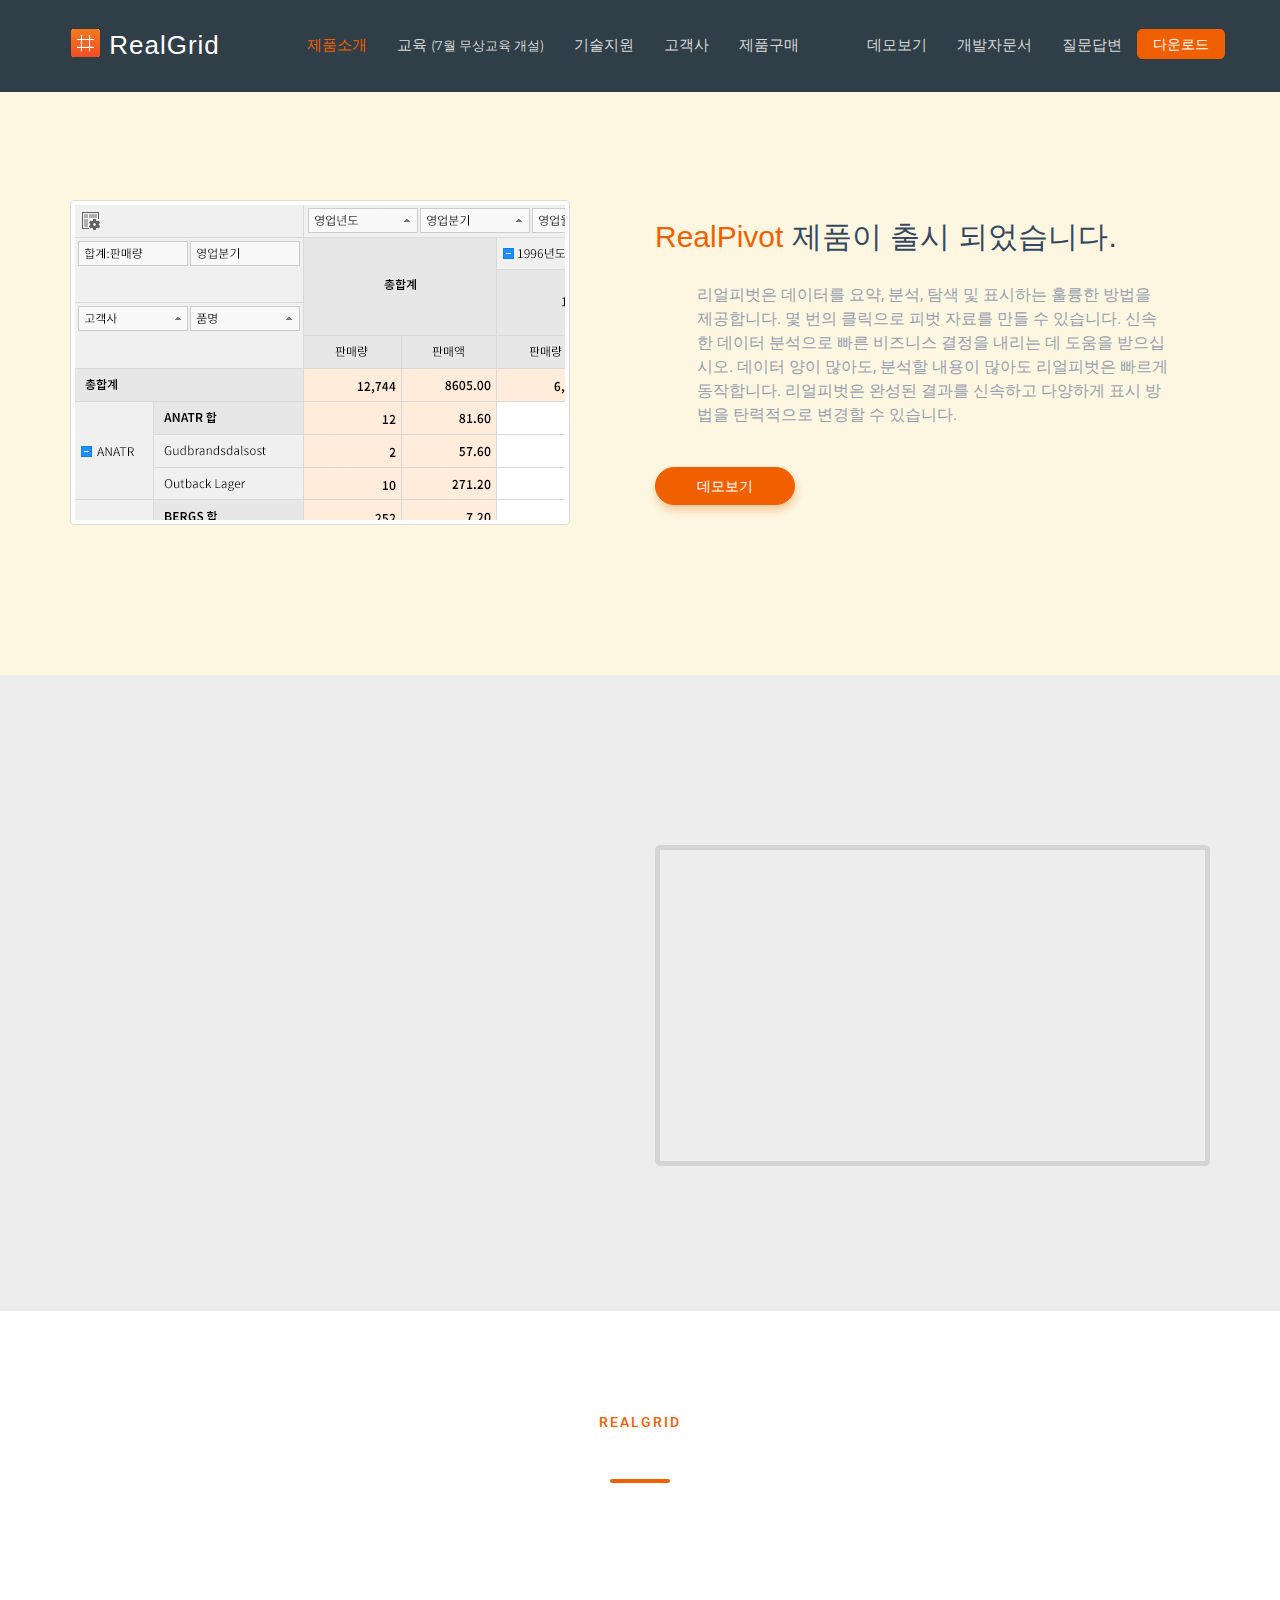
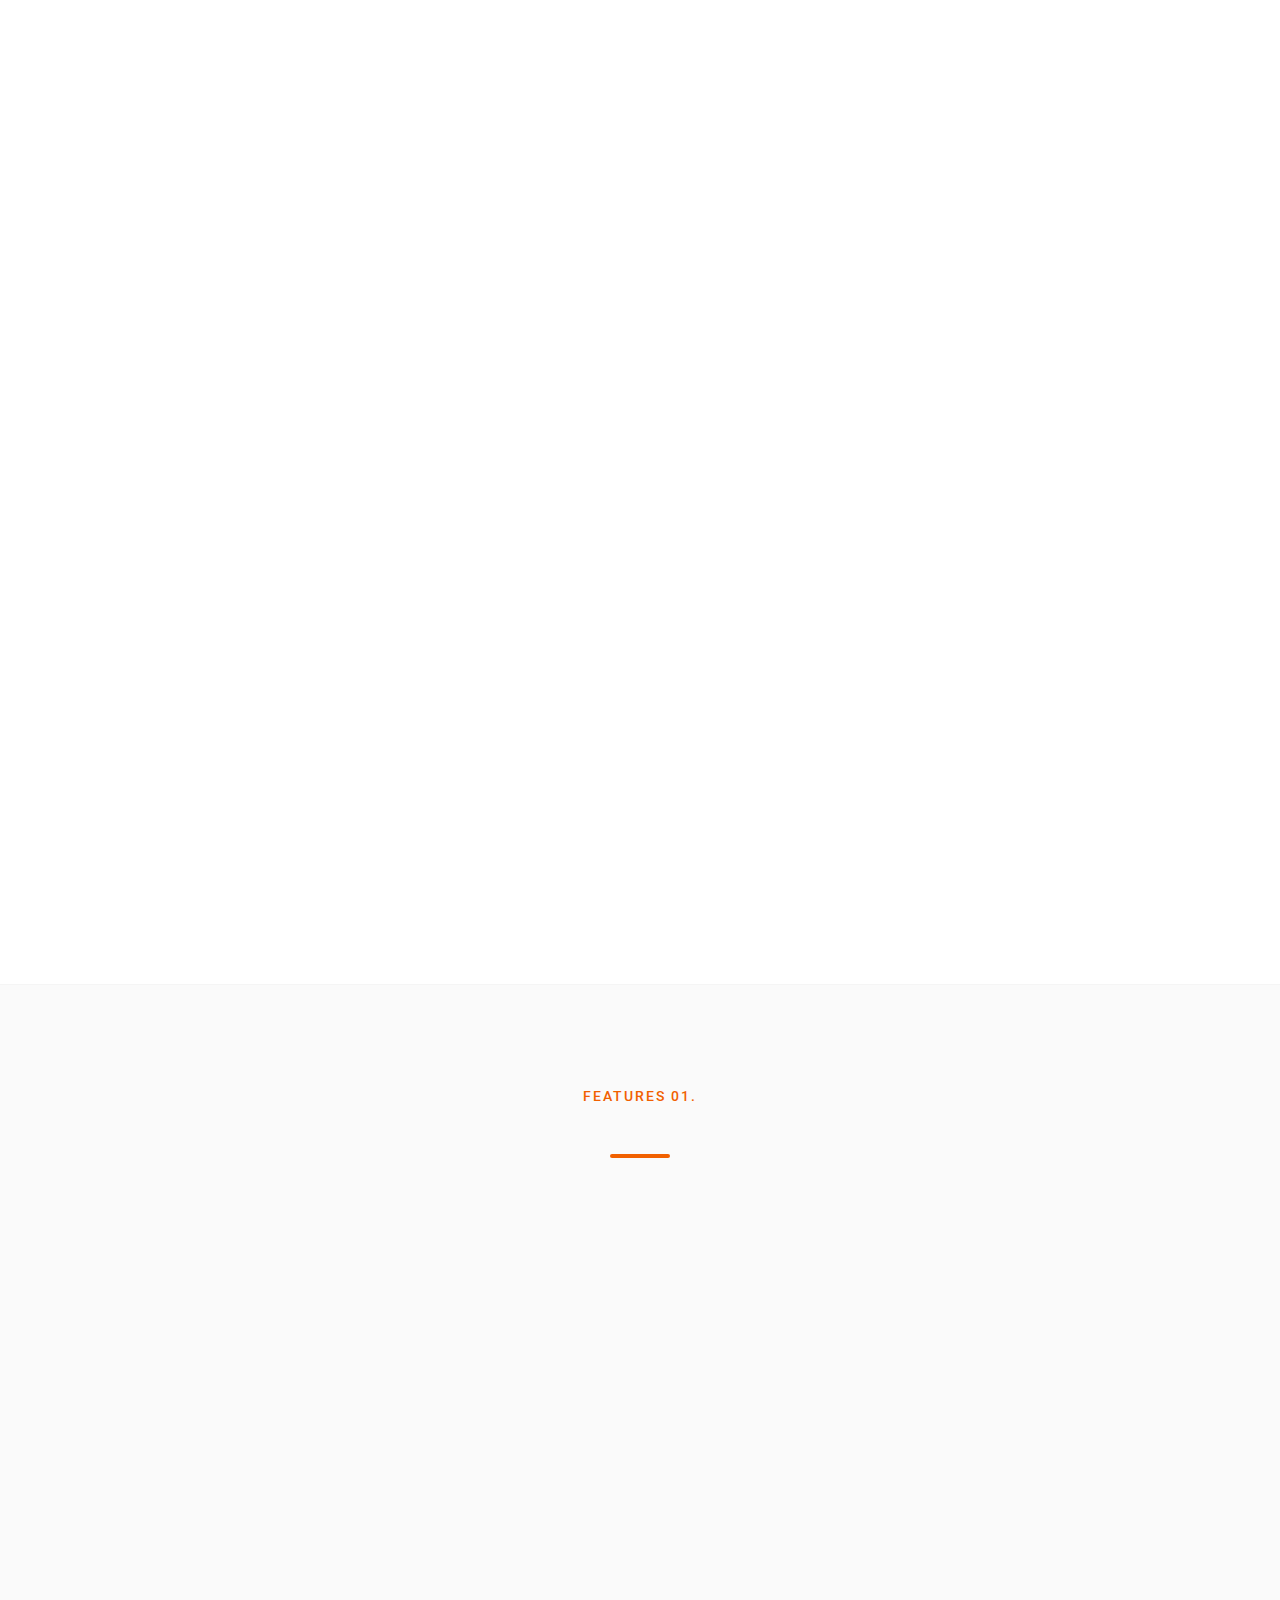
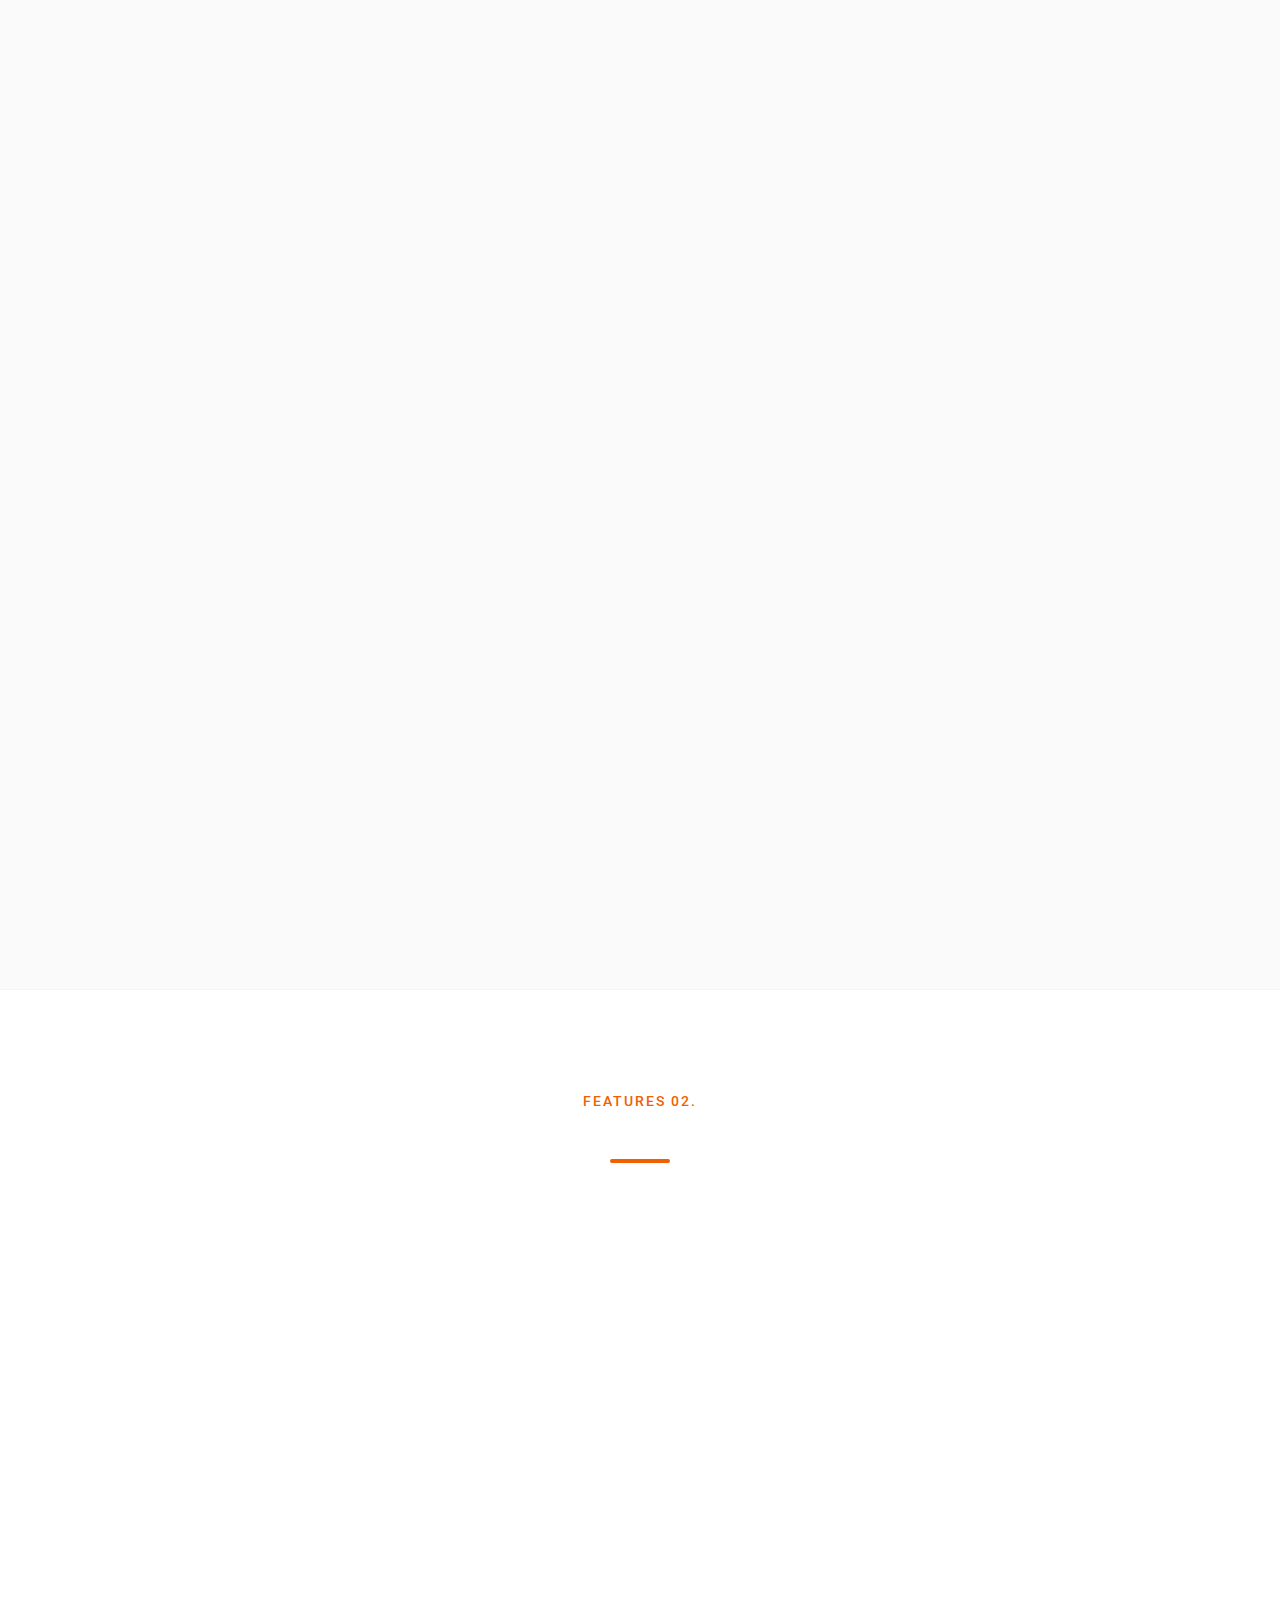
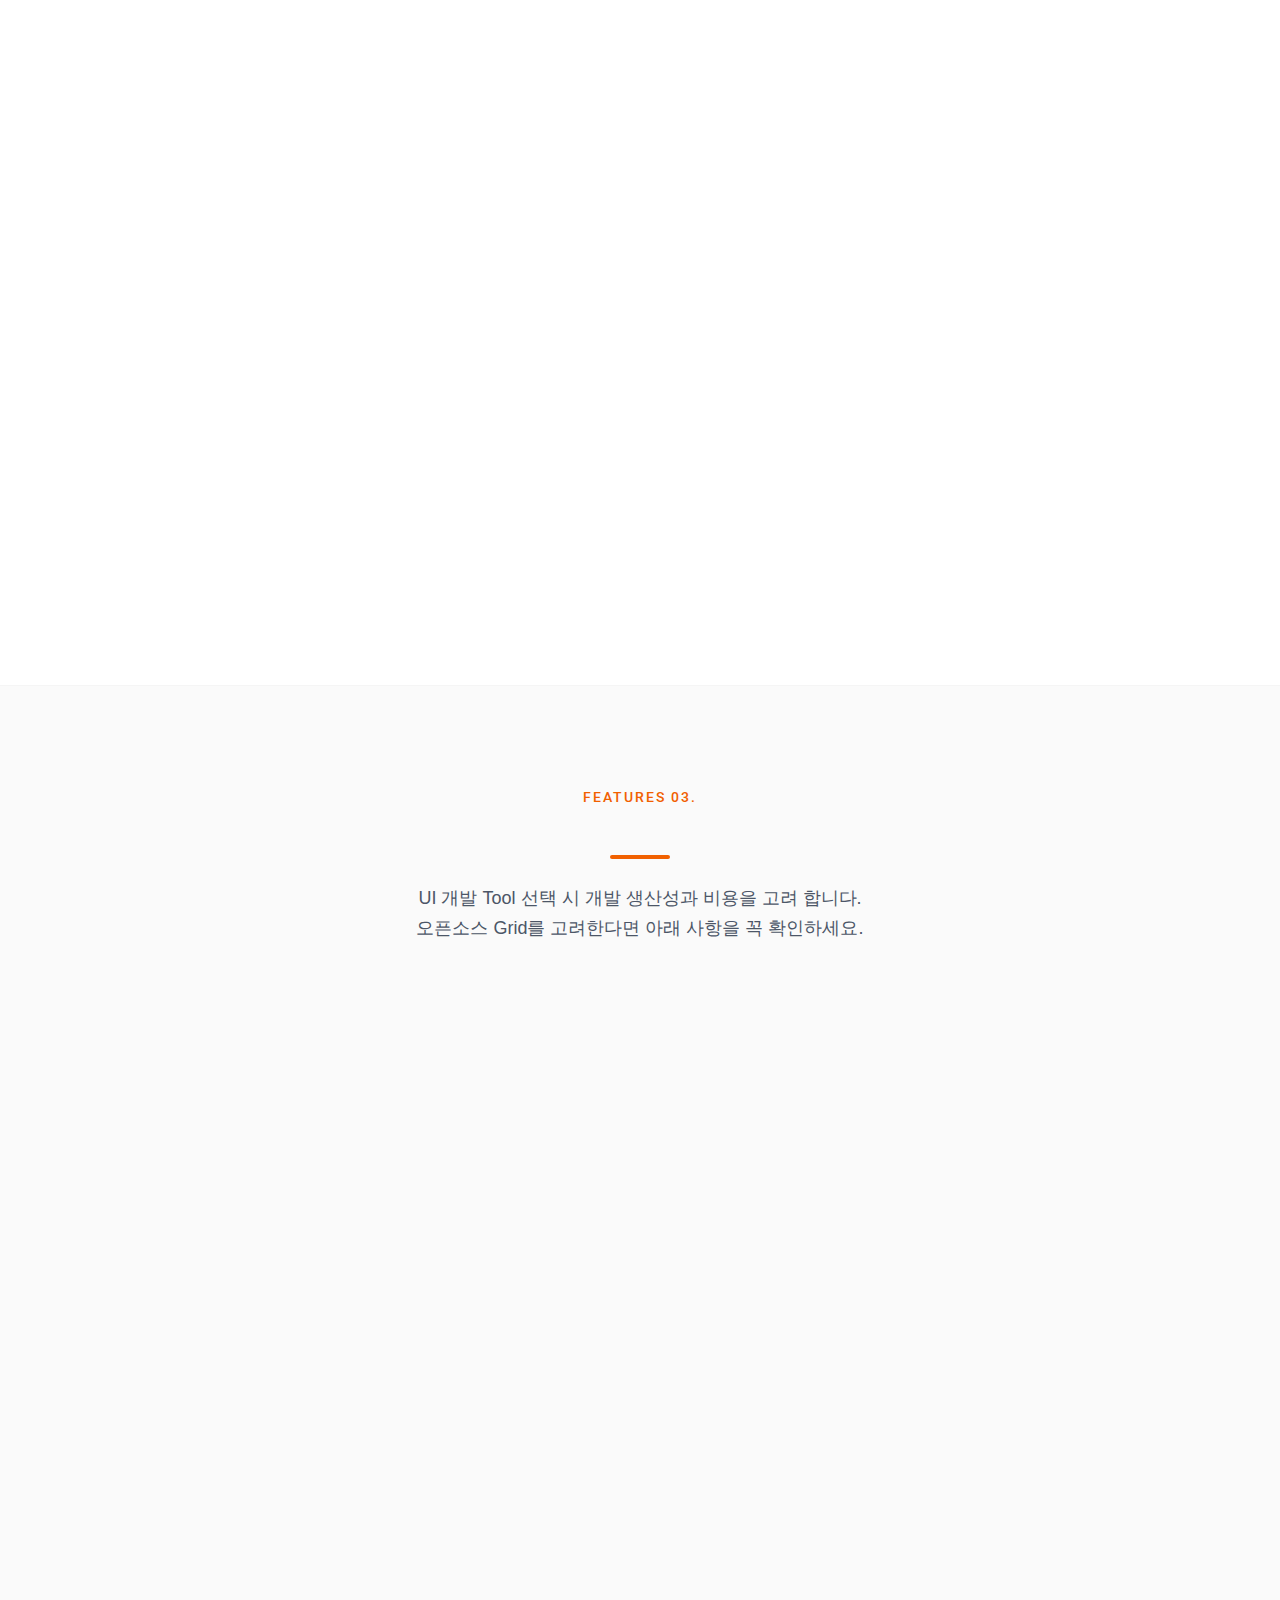
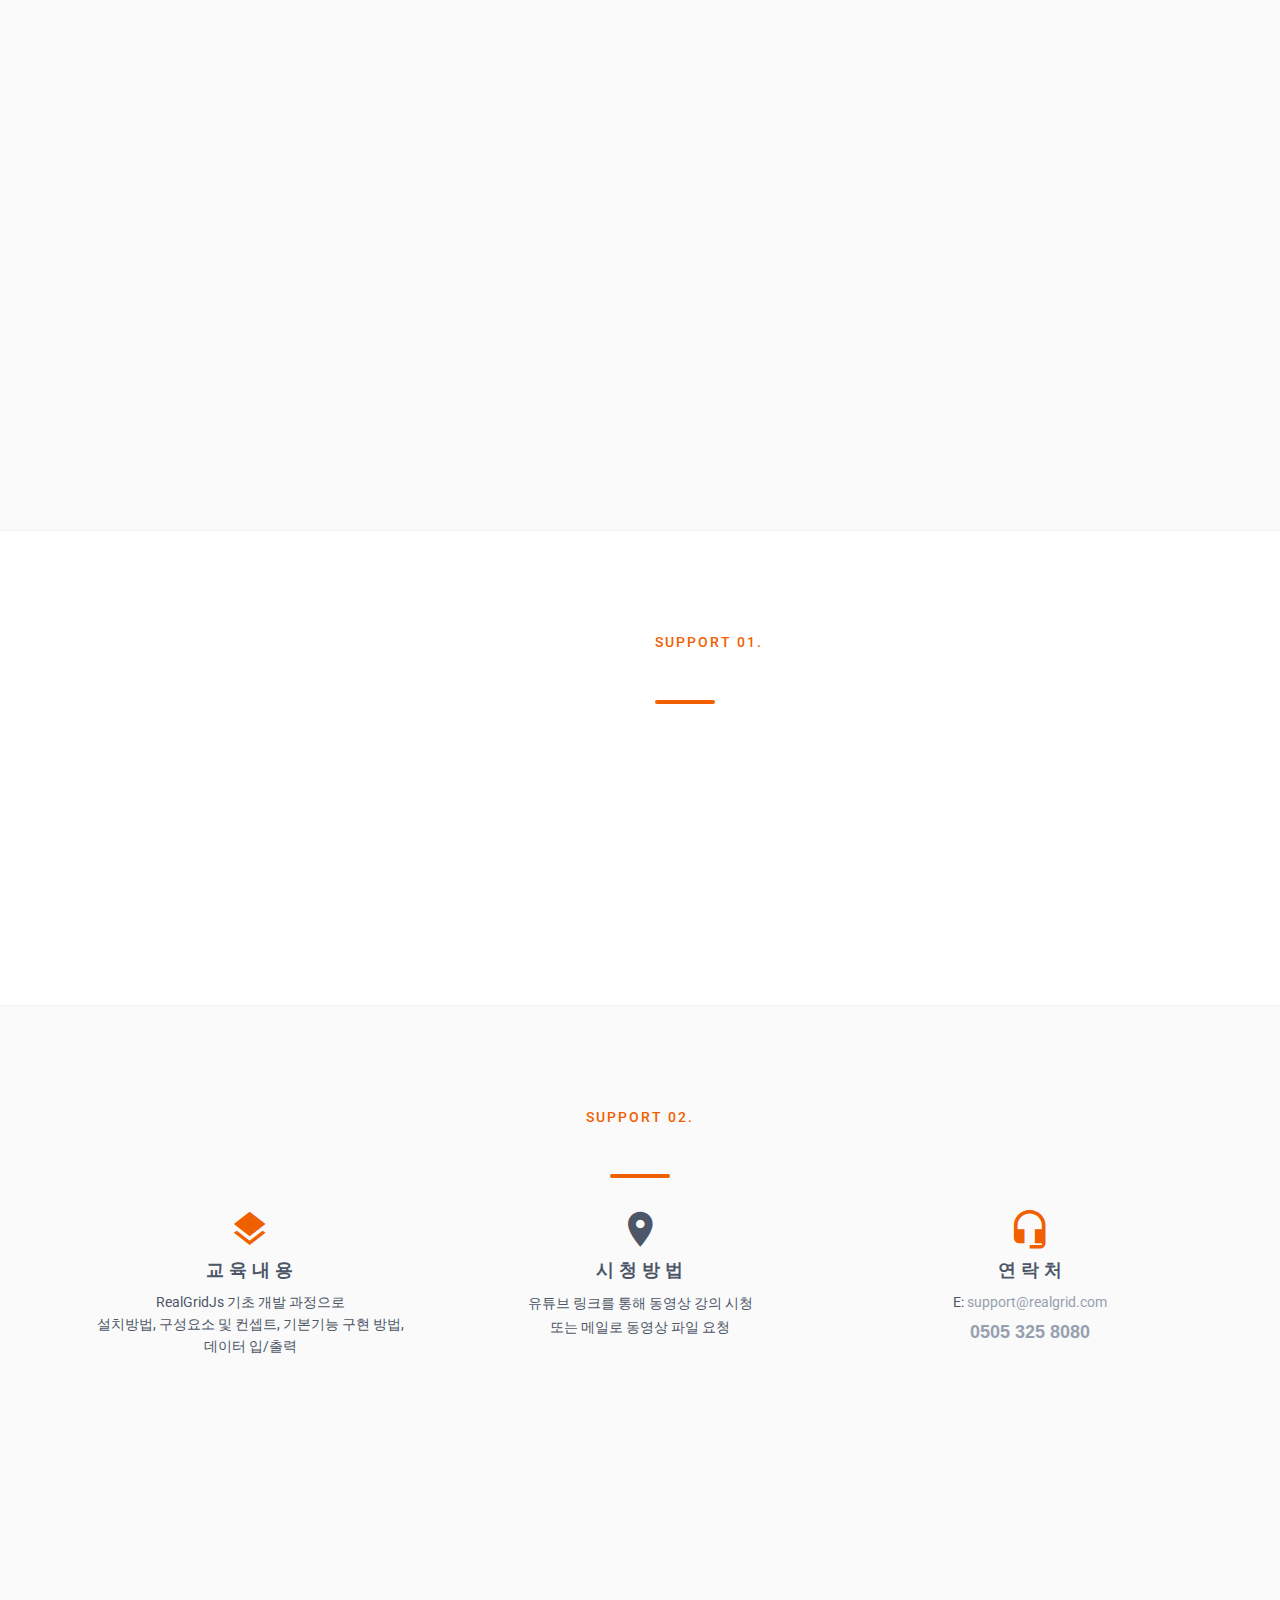
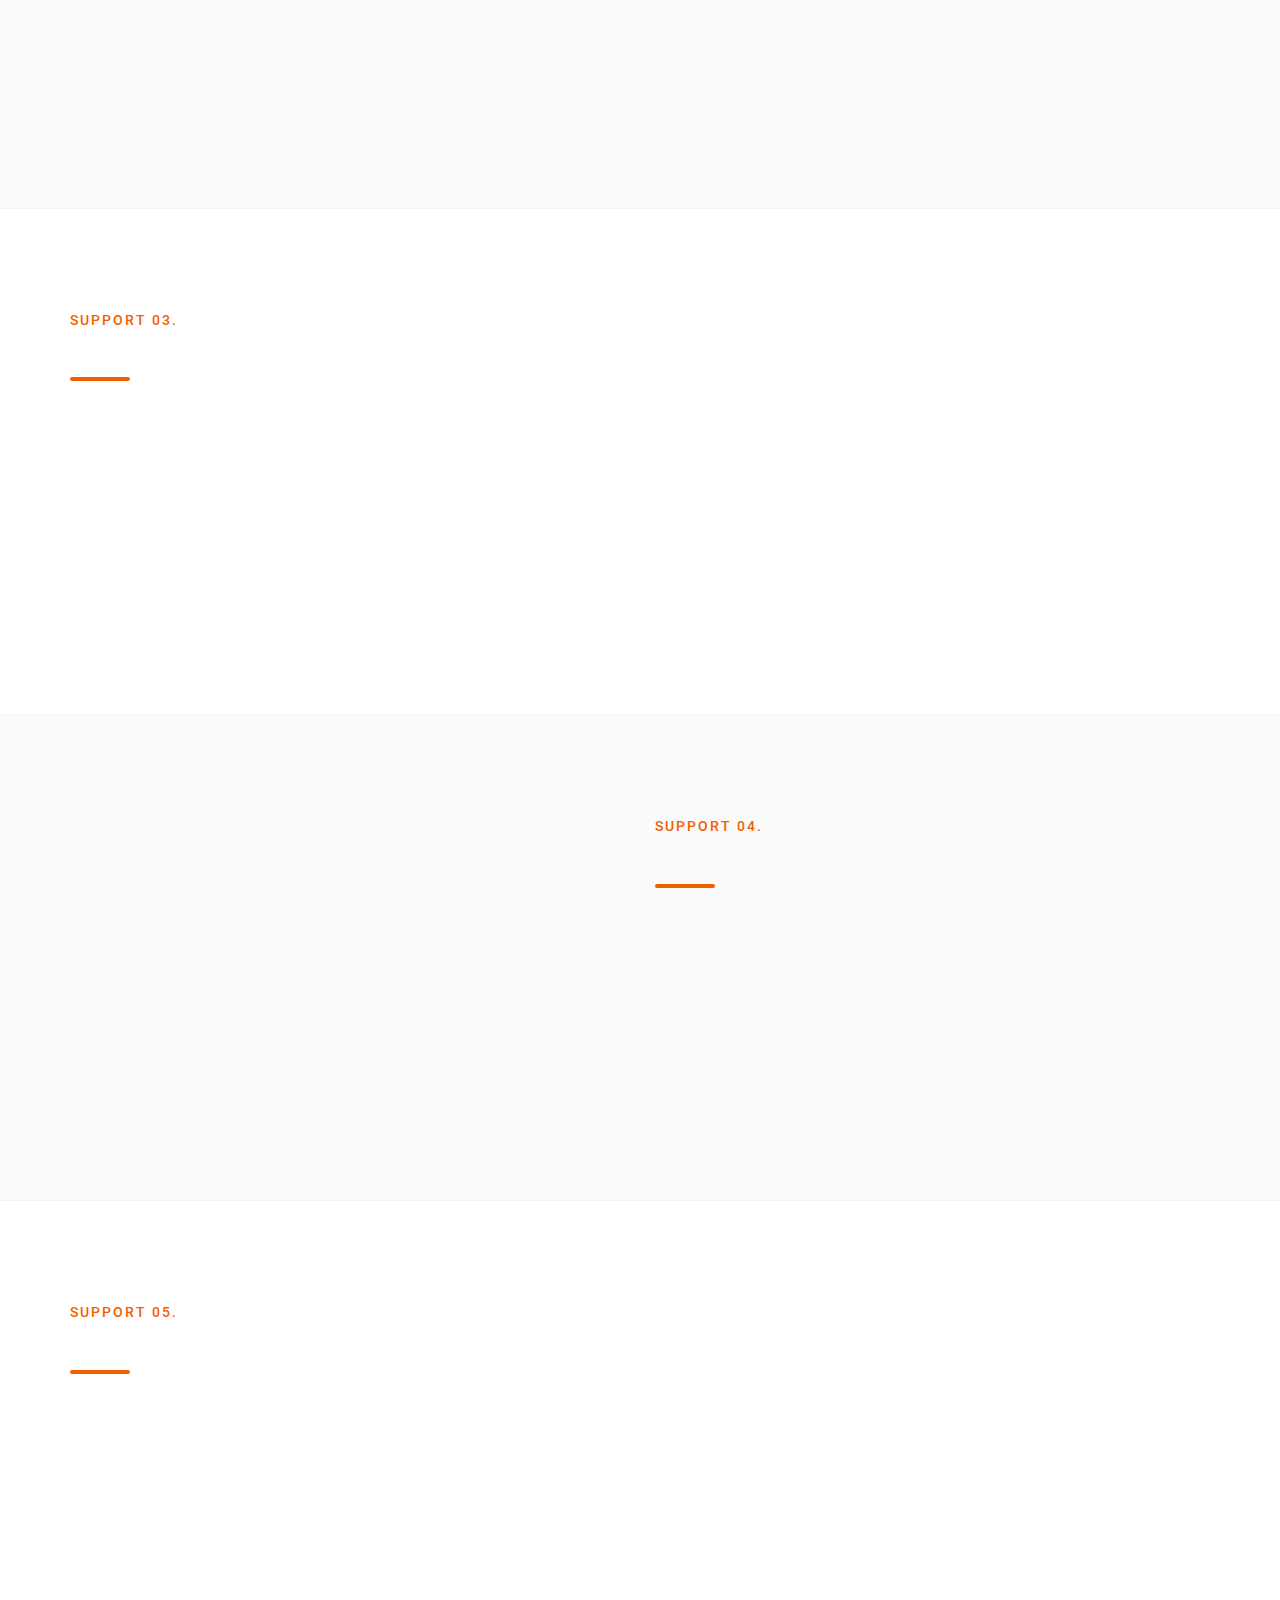
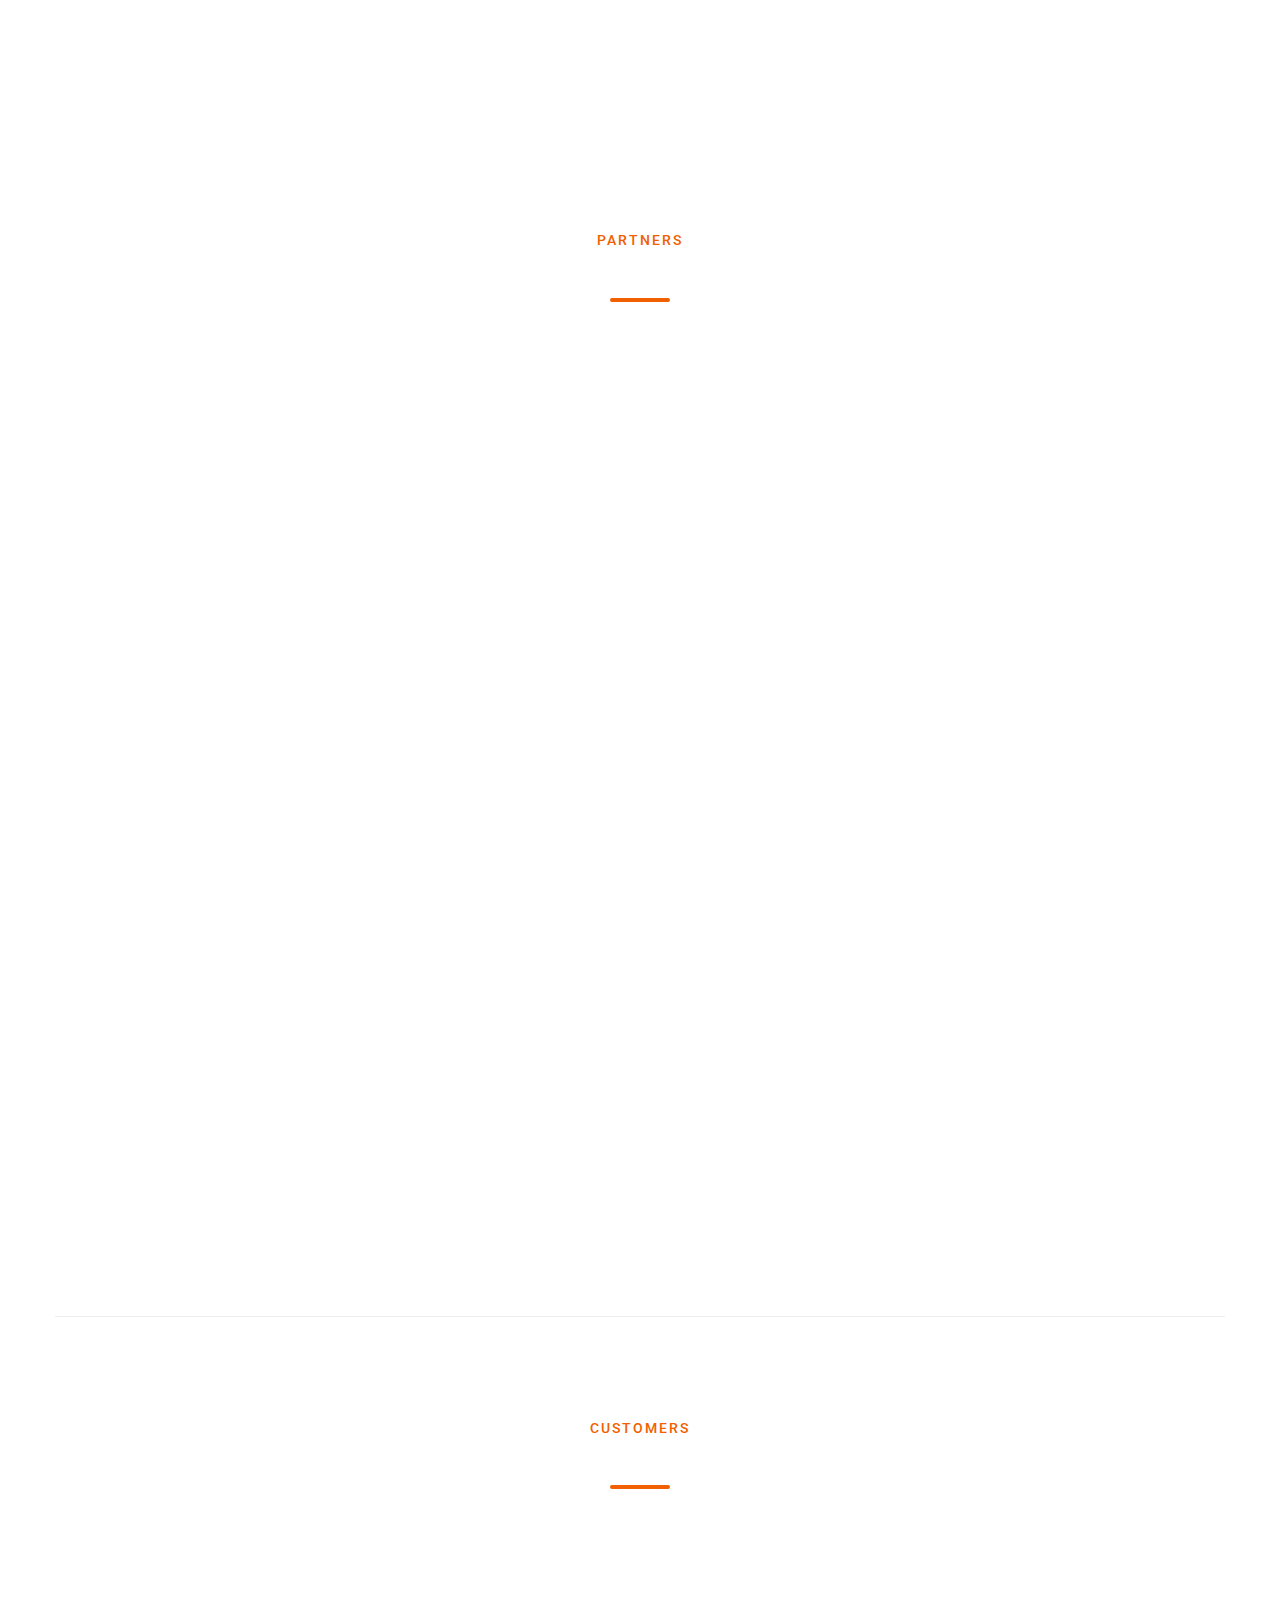
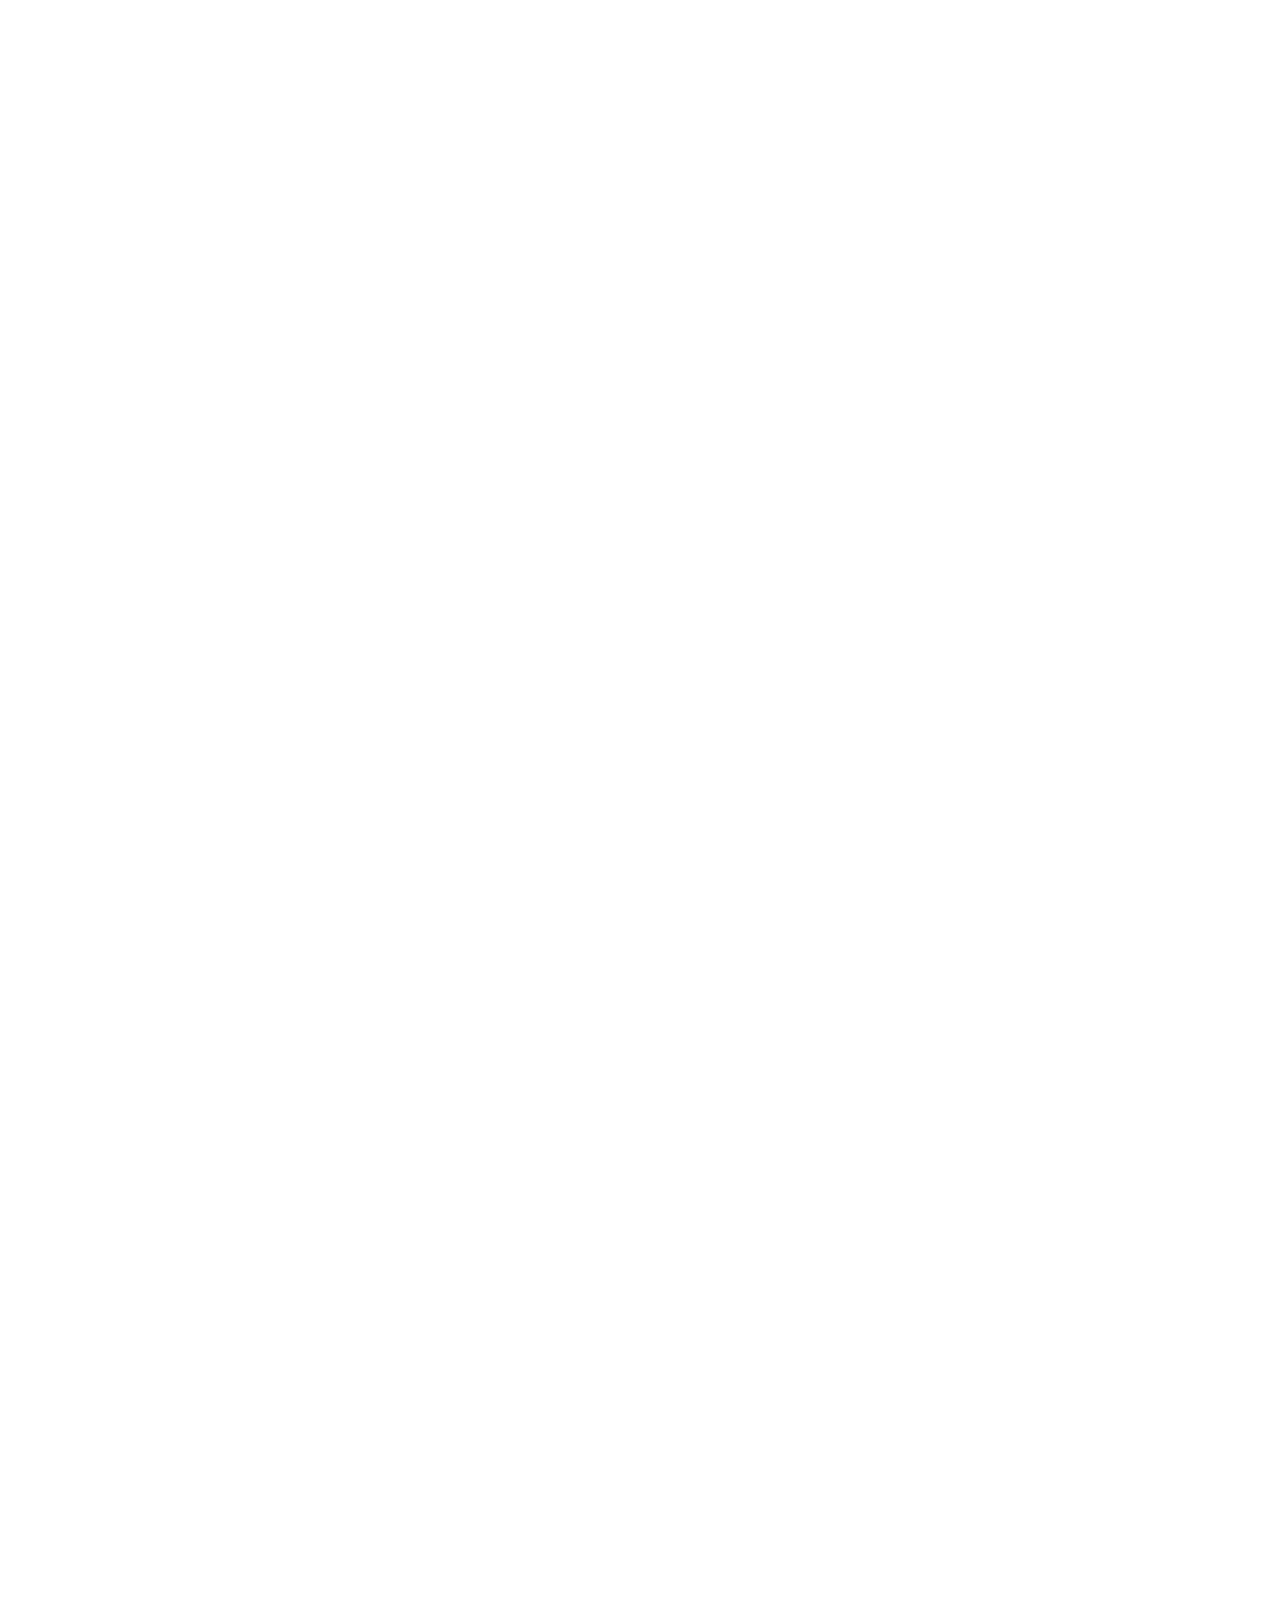
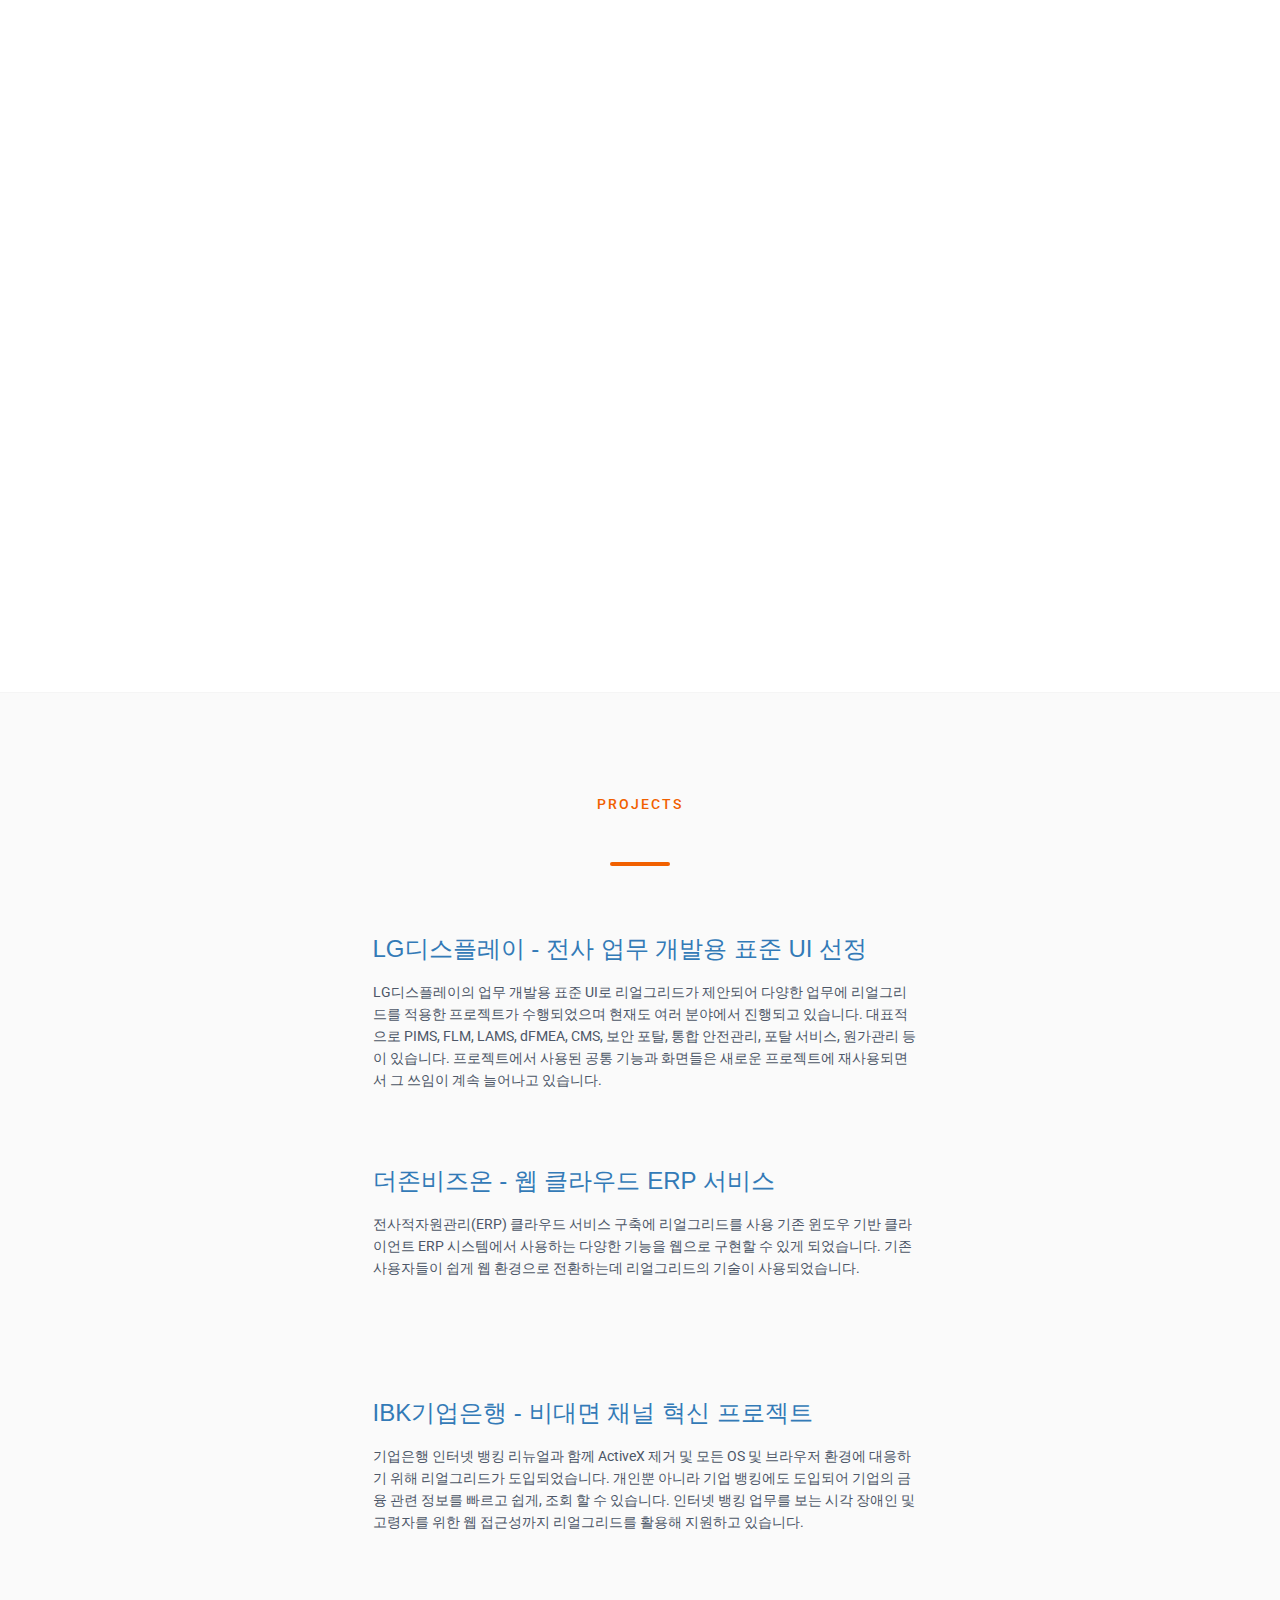
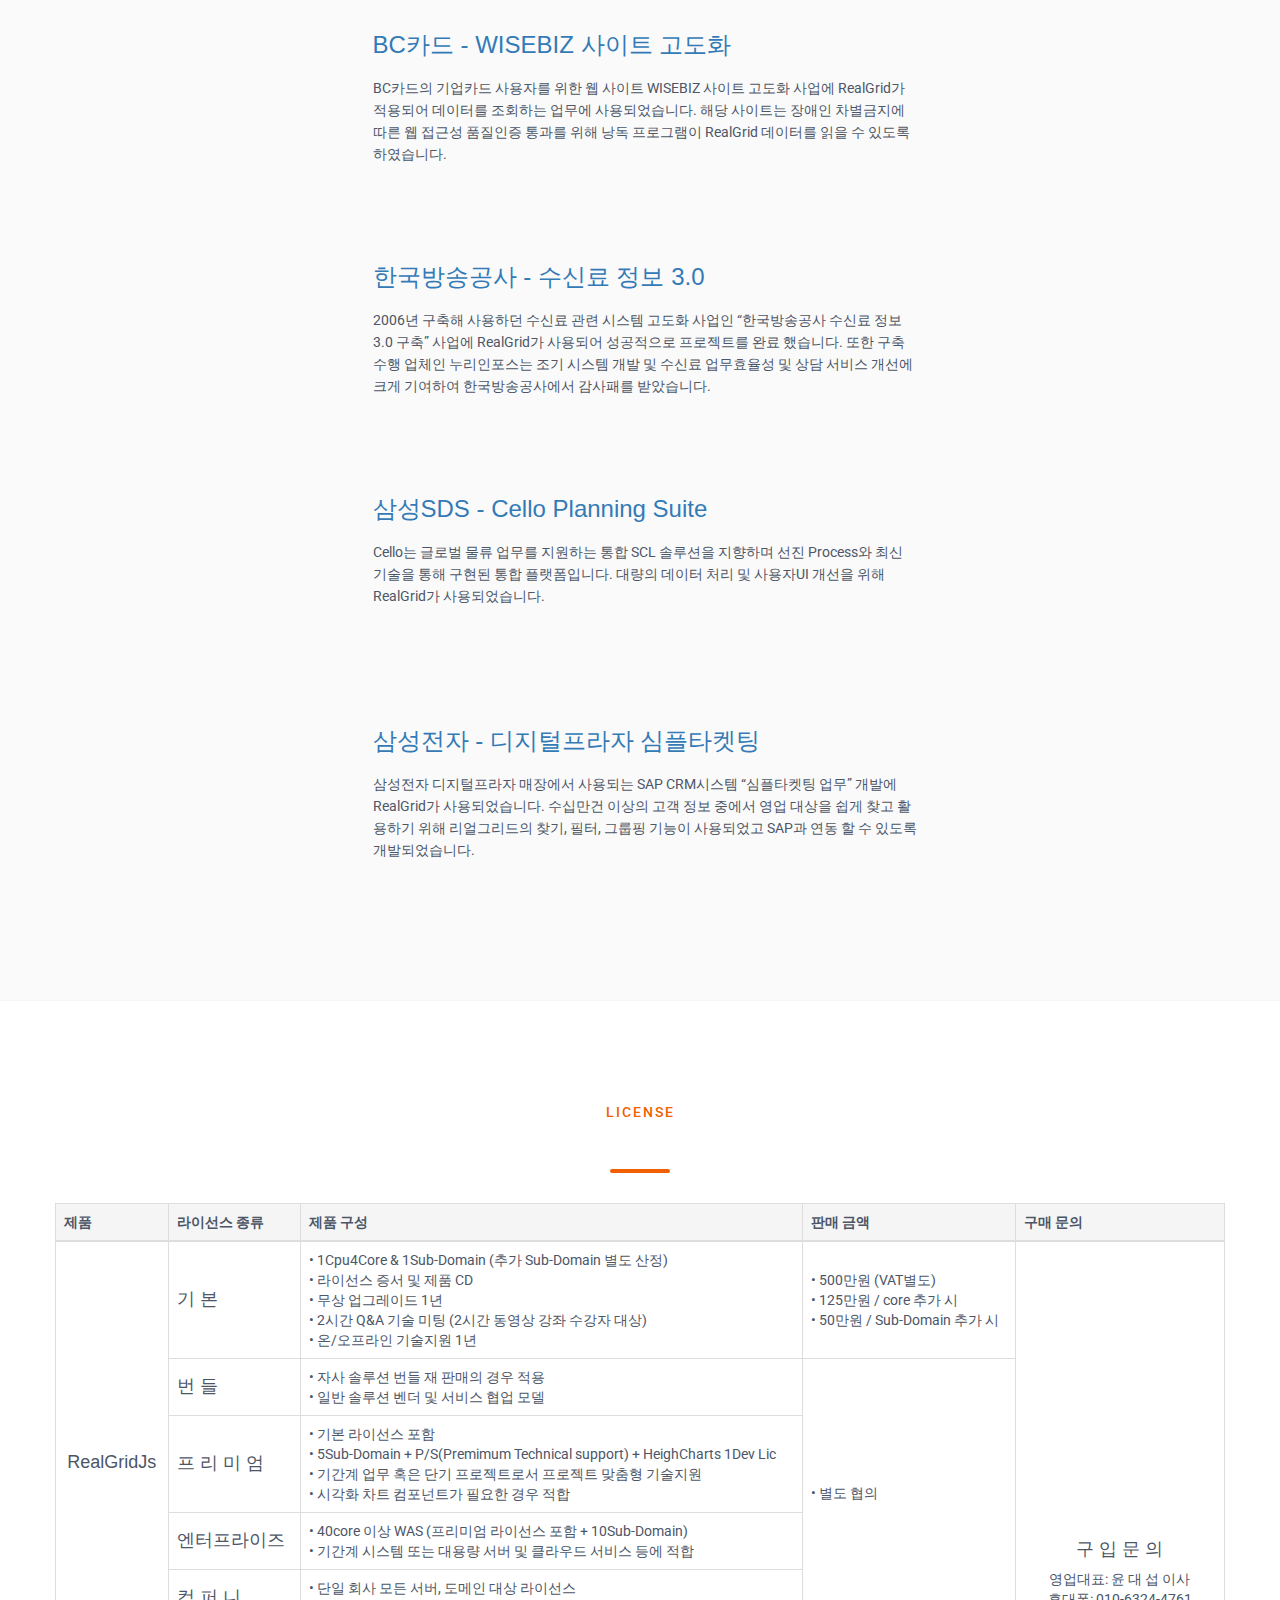
==== commit be05df44: "Update message 2018-07-06 13:02:46" ====
--- a/index.html
+++ b/index.html
@@ -1376,7 +1376,7 @@
                         </a><br />
                         <span>범 LG그룹 공급 파트너</span>
                     </div>
-                                     
+                                  
                 </div>
             </div>
         </div>
@@ -1385,6 +1385,17 @@
             <div class="col-sm-12">
                 <div class="">
                       
+                    <div class="brand-item animated fadeInLeft wow"
+                        data-wow-delay=".1s">
+                        <a href="http://www.duzon.com/"
+                            target="_blank">
+                            <img class="img-responsive"
+                                src="images/clients/customer_95.png"
+                                alt="더존비즈온" />
+                        </a>
+                        <span>기술 파트너</span>
+                    </div>
+                     
                     <div class="brand-item animated fadeInLeft wow"
                         data-wow-delay=".1s">
                         <a href="http://www.emro.co.kr/"
@@ -1392,39 +1403,6 @@
                             <img class="img-responsive"
                                 src="images/clients/partner2.png"
                                 alt="엠로" />
-                        </a>
-                        <span>번들 파트너</span>
-                    </div>
-                     
-                    <div class="brand-item animated fadeInLeft wow"
-                        data-wow-delay=".1s">
-                        <a href="http://www.hictc.com/"
-                            target="_blank">
-                            <img class="img-responsive"
-                                src="images/clients/partner9.png"
-                                alt="휴먼아이씨티" />
-                        </a>
-                        <span>번들 파트너</span>
-                    </div>
-                     
-                    <div class="brand-item animated fadeInLeft wow"
-                        data-wow-delay=".1s">
-                        <a href="http://www.ideait.co.kr/"
-                            target="_blank">
-                            <img class="img-responsive"
-                                src="images/clients/partner4.png"
-                                alt="아이디어정보기술" />
-                        </a>
-                        <span>번들 파트너</span>
-                    </div>
-                     
-                    <div class="brand-item animated fadeInLeft wow"
-                        data-wow-delay=".1s">
-                        <a href="http://www.by21c.com/"
-                            target="_blank">
-                            <img class="img-responsive"
-                                src="images/clients/partner5.png"
-                                alt="부영산전" />
                         </a>
                         <span>번들 파트너</span>
                     </div>
@@ -1475,46 +1453,46 @@
                      
                     <div class="brand-item animated fadeInLeft wow"
                         data-wow-delay=".1s">
-                        <a href="http://www.qnex.co.kr/"
+                        <a href="http://www.nis.co.kr/"
                             target="_blank">
                             <img class="img-responsive"
-                                src="images/clients/partner11.png"
-                                alt="큐넥스" />
+                                src="images/clients/customer_18.png"
+                                alt="누리인포스" />
                         </a>
                         <span>기술 파트너</span>
                     </div>
                      
                     <div class="brand-item animated fadeInLeft wow"
                         data-wow-delay=".1s">
-                        <a href="http://www.ecosian.com/"
+                        <a href="http://www.invisionit.co.kr/"
                             target="_blank">
                             <img class="img-responsive"
-                                src="images/clients/customer_15.png"
-                                alt="에코시안" />
+                                src="images/clients/partner20.png"
+                                alt="인비전아이티" />
                         </a>
-                        <span>기술 파트너</span>
+                        <span>번들 파트너</span>
                     </div>
                      
                     <div class="brand-item animated fadeInLeft wow"
                         data-wow-delay=".1s">
-                        <a href="http://www.ecosense.co.kr/"
+                        <a href="http://www.cassi.co.kr/"
                             target="_blank">
                             <img class="img-responsive"
-                                src="images/clients/customer_24.png"
-                                alt="에코센스" />
+                                src="images/clients/partner21.png"
+                                alt="카스아이" />
                         </a>
-                        <span>기술 파트너</span>
+                        <span>번들 파트너</span>
                     </div>
                      
                     <div class="brand-item animated fadeInLeft wow"
                         data-wow-delay=".1s">
-                        <a href="http://www.marblelotus.co.kr/"
+                        <a href="http://www.neps21.com/"
                             target="_blank">
                             <img class="img-responsive"
-                                src="images/clients/partner12.png"
-                                alt="마블로터스" />
+                                src="images/clients/partner22.png"
+                                alt="엔이피에스" />
                         </a>
-                        <span>기술 파트너</span>
+                        <span>번들 파트너</span>
                     </div>
                      
                     <div class="brand-item animated fadeInLeft wow"
@@ -1525,7 +1503,7 @@
                                 src="images/clients/partner15.png"
                                 alt="피플와이드" />
                         </a>
-                        <span>OEM 파트너</span>
+                        <span>번들 파트너</span>
                     </div>
                      
                     <div class="brand-item animated fadeInLeft wow"
@@ -1536,7 +1514,7 @@
                                 src="images/clients/partner16.png"
                                 alt="알엠소프트" />
                         </a>
-                        <span>OEM 파트너</span>
+                        <span>번들 파트너</span>
                     </div>
                      
                     <div class="brand-item animated fadeInLeft wow"
@@ -1547,7 +1525,7 @@
                                 src="images/clients/partner17.png"
                                 alt="프리오" />
                         </a>
-                        <span>OEM 파트너</span>
+                        <span>번들 파트너</span>
                     </div>
                      
                     <div class="brand-item animated fadeInLeft wow"
@@ -1558,18 +1536,7 @@
                                 src="images/clients/partner18.png"
                                 alt="매트릭스투비" />
                         </a>
-                        <span>OEM 파트너</span>
-                    </div>
-                     
-                    <div class="brand-item animated fadeInLeft wow"
-                        data-wow-delay=".1s">
-                        <a href="http://www.isplus.co.kr/"
-                            target="_blank">
-                            <img class="img-responsive"
-                                src="images/clients/partner19.png"
-                                alt="이스플러스" />
-                        </a>
-                        <span>OEM 파트너</span>
+                        <span>번들 파트너</span>
                     </div>
                     
                 </div>
@@ -1604,6 +1571,32 @@
         
 
             <div class="col-md-2 col-xs-6 animated fadeInLeft wow" data-wow-delay=".1s">
+                <a href="http://www.cppb.go.kr/" target="_blank">
+                <img class="img-responsive" src="images/clients/customer_175.png" alt="법무부 서울보호관찰소" />
+                </a>
+            </div>
+
+        
+
+    
+        
+        
+        
+
+            <div class="col-md-2 col-xs-6 animated fadeInLeft wow" data-wow-delay=".1s">
+                <a href="http://www.acrc.go.kr/" target="_blank">
+                <img class="img-responsive" src="images/clients/customer_176.png" alt="국민권익위원회" />
+                </a>
+            </div>
+
+        
+
+    
+        
+        
+        
+
+            <div class="col-md-2 col-xs-6 animated fadeInLeft wow" data-wow-delay=".1s">
                 <a href="http://www.koreapost.go.kr/" target="_blank">
                 <img class="img-responsive" src="images/clients/customer_57.png" alt="우정사업본부" />
                 </a>
@@ -1649,10 +1642,14 @@
             </div>
 
         
-
-    
-        
-        
+        </div>
+        
+
+    
+        
+        
+        
+        <div class="row text-center m-t-30">
         
 
             <div class="col-md-2 col-xs-6 animated fadeInLeft wow" data-wow-delay=".1s">
@@ -1675,14 +1672,10 @@
             </div>
 
         
-        </div>
-        
-
-    
-        
-        
-        
-        <div class="row text-center m-t-30">
+
+    
+        
+        
         
 
             <div class="col-md-2 col-xs-6 animated fadeInLeft wow" data-wow-delay=".1s">
@@ -1731,10 +1724,14 @@
             </div>
 
         
-
-    
-        
-        
+        </div>
+        
+
+    
+        
+        
+        
+        <div class="row text-center m-t-30">
         
 
             <div class="col-md-2 col-xs-6 animated fadeInLeft wow" data-wow-delay=".1s">
@@ -1757,14 +1754,10 @@
             </div>
 
         
-        </div>
-        
-
-    
-        
-        
-        
-        <div class="row text-center m-t-30">
+
+    
+        
+        
         
 
             <div class="col-md-2 col-xs-6 animated fadeInLeft wow" data-wow-delay=".1s">
@@ -1813,10 +1806,14 @@
             </div>
 
         
-
-    
-        
-        
+        </div>
+        
+
+    
+        
+        
+        
+        <div class="row text-center m-t-30">
         
 
             <div class="col-md-2 col-xs-6 animated fadeInLeft wow" data-wow-delay=".1s">
@@ -1839,14 +1836,10 @@
             </div>
 
         
-        </div>
-        
-
-    
-        
-        
-        
-        <div class="row text-center m-t-30">
+
+    
+        
+        
         
 
             <div class="col-md-2 col-xs-6 animated fadeInLeft wow" data-wow-delay=".1s">
@@ -1895,10 +1888,14 @@
             </div>
 
         
-
-    
-        
-        
+        </div>
+        
+
+    
+        
+        
+        
+        <div class="row text-center m-t-30">
         
 
             <div class="col-md-2 col-xs-6 animated fadeInLeft wow" data-wow-delay=".1s">
@@ -1921,14 +1918,10 @@
             </div>
 
         
-        </div>
-        
-
-    
-        
-        
-        
-        <div class="row text-center m-t-30">
+
+    
+        
+        
         
 
             <div class="col-md-2 col-xs-6 animated fadeInLeft wow" data-wow-delay=".1s">
@@ -1977,10 +1970,14 @@
             </div>
 
         
-
-    
-        
-        
+        </div>
+        
+
+    
+        
+        
+        
+        <div class="row text-center m-t-30">
         
 
             <div class="col-md-2 col-xs-6 animated fadeInLeft wow" data-wow-delay=".1s">
@@ -2003,14 +2000,10 @@
             </div>
 
         
-        </div>
-        
-
-    
-        
-        
-        
-        <div class="row text-center m-t-30">
+
+    
+        
+        
         
 
             <div class="col-md-2 col-xs-6 animated fadeInLeft wow" data-wow-delay=".1s">
@@ -2059,10 +2052,14 @@
             </div>
 
         
-
-    
-        
-        
+        </div>
+        
+
+    
+        
+        
+        
+        <div class="row text-center m-t-30">
         
 
             <div class="col-md-2 col-xs-6 animated fadeInLeft wow" data-wow-delay=".1s">
@@ -2085,14 +2082,10 @@
             </div>
 
         
-        </div>
-        
-
-    
-        
-        
-        
-        <div class="row text-center m-t-30">
+
+    
+        
+        
         
 
             <div class="col-md-2 col-xs-6 animated fadeInLeft wow" data-wow-delay=".1s">
@@ -2141,10 +2134,14 @@
             </div>
 
         
-
-    
-        
-        
+        </div>
+        
+
+    
+        
+        
+        
+        <div class="row text-center m-t-30">
         
 
             <div class="col-md-2 col-xs-6 animated fadeInLeft wow" data-wow-delay=".1s">
@@ -2167,14 +2164,10 @@
             </div>
 
         
-        </div>
-        
-
-    
-        
-        
-        
-        <div class="row text-center m-t-30">
+
+    
+        
+        
         
 
             <div class="col-md-2 col-xs-6 animated fadeInLeft wow" data-wow-delay=".1s">
@@ -2223,10 +2216,14 @@
             </div>
 
         
-
-    
-        
-        
+        </div>
+        
+
+    
+        
+        
+        
+        <div class="row text-center m-t-30">
         
 
             <div class="col-md-2 col-xs-6 animated fadeInLeft wow" data-wow-delay=".1s">
@@ -2249,14 +2246,10 @@
             </div>
 
         
-        </div>
-        
-
-    
-        
-        
-        
-        <div class="row text-center m-t-30">
+
+    
+        
+        
         
 
             <div class="col-md-2 col-xs-6 animated fadeInLeft wow" data-wow-delay=".1s">
@@ -2305,10 +2298,14 @@
             </div>
 
         
-
-    
-        
-        
+        </div>
+        
+
+    
+        
+        
+        
+        <div class="row text-center m-t-30">
         
 
             <div class="col-md-2 col-xs-6 animated fadeInLeft wow" data-wow-delay=".1s">
@@ -2331,14 +2328,10 @@
             </div>
 
         
-        </div>
-        
-
-    
-        
-        
-        
-        <div class="row text-center m-t-30">
+
+    
+        
+        
         
 
             <div class="col-md-2 col-xs-6 animated fadeInLeft wow" data-wow-delay=".1s">
@@ -2387,10 +2380,14 @@
             </div>
 
         
-
-    
-        
-        
+        </div>
+        
+
+    
+        
+        
+        
+        <div class="row text-center m-t-30">
         
 
             <div class="col-md-2 col-xs-6 animated fadeInLeft wow" data-wow-delay=".1s">
@@ -2413,14 +2410,10 @@
             </div>
 
         
-        </div>
-        
-
-    
-        
-        
-        
-        <div class="row text-center m-t-30">
+
+    
+        
+        
         
 
             <div class="col-md-2 col-xs-6 animated fadeInLeft wow" data-wow-delay=".1s">
@@ -2469,10 +2462,14 @@
             </div>
 
         
-
-    
-        
-        
+        </div>
+        
+
+    
+        
+        
+        
+        <div class="row text-center m-t-30">
         
 
             <div class="col-md-2 col-xs-6 animated fadeInLeft wow" data-wow-delay=".1s">
@@ -2495,14 +2492,10 @@
             </div>
 
         
-        </div>
-        
-
-    
-        
-        
-        
-        <div class="row text-center m-t-30">
+
+    
+        
+        
         
 
             <div class="col-md-2 col-xs-6 animated fadeInLeft wow" data-wow-delay=".1s">
@@ -2551,10 +2544,14 @@
             </div>
 
         
-
-    
-        
-        
+        </div>
+        
+
+    
+        
+        
+        
+        <div class="row text-center m-t-30">
         
 
             <div class="col-md-2 col-xs-6 animated fadeInLeft wow" data-wow-delay=".1s">
@@ -2571,20 +2568,98 @@
         
 
             <div class="col-md-2 col-xs-6 animated fadeInLeft wow" data-wow-delay=".1s">
+                <a href="http://www.ecosian.com/" target="_blank">
+                <img class="img-responsive" src="images/clients/customer_15.png" alt="에코시안" />
+                </a>
+            </div>
+
+        
+
+    
+        
+        
+        
+
+            <div class="col-md-2 col-xs-6 animated fadeInLeft wow" data-wow-delay=".1s">
+                <a href="http://www.ecosense.co.kr/" target="_blank">
+                <img class="img-responsive" src="images/clients/customer_24.png" alt="에코센스" />
+                </a>
+            </div>
+
+        
+
+    
+        
+        
+        
+
+            <div class="col-md-2 col-xs-6 animated fadeInLeft wow" data-wow-delay=".1s">
+                <a href="http://www.marblelotus.co.kr/" target="_blank">
+                <img class="img-responsive" src="images/clients/partner12.png" alt="마블로터스" />
+                </a>
+            </div>
+
+        
+
+    
+        
+        
+        
+
+            <div class="col-md-2 col-xs-6 animated fadeInLeft wow" data-wow-delay=".1s">
+                <a href="http://www.isplus.co.kr/" target="_blank">
+                <img class="img-responsive" src="images/clients/partner19.png" alt="이스플러스" />
+                </a>
+            </div>
+
+        
+
+    
+        
+        
+        
+
+            <div class="col-md-2 col-xs-6 animated fadeInLeft wow" data-wow-delay=".1s">
+                <a href="http://www.qnex.co.kr/" target="_blank">
+                <img class="img-responsive" src="images/clients/partner11.png" alt="큐넥스" />
+                </a>
+            </div>
+
+        
+        </div>
+        
+
+    
+        
+        
+        
+        <div class="row text-center m-t-30">
+        
+
+            <div class="col-md-2 col-xs-6 animated fadeInLeft wow" data-wow-delay=".1s">
+                <a href="http://www.hictc.com/" target="_blank">
+                <img class="img-responsive" src="images/clients/partner9.png" alt="휴먼아이씨티" />
+                </a>
+            </div>
+
+        
+
+    
+        
+        
+        
+
+            <div class="col-md-2 col-xs-6 animated fadeInLeft wow" data-wow-delay=".1s">
                 <a href="http://www.lginnotek.co.kr/" target="_blank">
                 <img class="img-responsive" src="images/clients/customer_75.png" alt="LG이노텍" />
                 </a>
             </div>
 
         
-        </div>
-        
-
-    
-        
-        
-        
-        <div class="row text-center m-t-30">
+
+    
+        
+        
         
 
             <div class="col-md-2 col-xs-6 animated fadeInLeft wow" data-wow-delay=".1s">
@@ -2633,10 +2708,14 @@
             </div>
 
         
-
-    
-        
-        
+        </div>
+        
+
+    
+        
+        
+        
+        <div class="row text-center m-t-30">
         
 
             <div class="col-md-2 col-xs-6 animated fadeInLeft wow" data-wow-delay=".1s">
@@ -2659,14 +2738,10 @@
             </div>
 
         
-        </div>
-        
-
-    
-        
-        
-        
-        <div class="row text-center m-t-30">
+
+    
+        
+        
         
 
             <div class="col-md-2 col-xs-6 animated fadeInLeft wow" data-wow-delay=".1s">
@@ -2715,10 +2790,14 @@
             </div>
 
         
-
-    
-        
-        
+        </div>
+        
+
+    
+        
+        
+        
+        <div class="row text-center m-t-30">
         
 
             <div class="col-md-2 col-xs-6 animated fadeInLeft wow" data-wow-delay=".1s">
@@ -2741,14 +2820,10 @@
             </div>
 
         
-        </div>
-        
-
-    
-        
-        
-        
-        <div class="row text-center m-t-30">
+
+    
+        
+        
         
 
             <div class="col-md-2 col-xs-6 animated fadeInLeft wow" data-wow-delay=".1s">
@@ -2797,10 +2872,14 @@
             </div>
 
         
-
-    
-        
-        
+        </div>
+        
+
+    
+        
+        
+        
+        <div class="row text-center m-t-30">
         
 
             <div class="col-md-2 col-xs-6 animated fadeInLeft wow" data-wow-delay=".1s">
@@ -2823,14 +2902,10 @@
             </div>
 
         
-        </div>
-        
-
-    
-        
-        
-        
-        <div class="row text-center m-t-30">
+
+    
+        
+        
         
 
             <div class="col-md-2 col-xs-6 animated fadeInLeft wow" data-wow-delay=".1s">
@@ -2879,10 +2954,14 @@
             </div>
 
         
-
-    
-        
-        
+        </div>
+        
+
+    
+        
+        
+        
+        <div class="row text-center m-t-30">
         
 
             <div class="col-md-2 col-xs-6 animated fadeInLeft wow" data-wow-delay=".1s">
@@ -2905,14 +2984,10 @@
             </div>
 
         
-        </div>
-        
-
-    
-        
-        
-        
-        <div class="row text-center m-t-30">
+
+    
+        
+        
         
 
             <div class="col-md-2 col-xs-6 animated fadeInLeft wow" data-wow-delay=".1s">
@@ -2961,10 +3036,14 @@
             </div>
 
         
-
-    
-        
-        
+        </div>
+        
+
+    
+        
+        
+        
+        <div class="row text-center m-t-30">
         
 
             <div class="col-md-2 col-xs-6 animated fadeInLeft wow" data-wow-delay=".1s">
@@ -2987,14 +3066,10 @@
             </div>
 
         
-        </div>
-        
-
-    
-        
-        
-        
-        <div class="row text-center m-t-30">
+
+    
+        
+        
         
 
             <div class="col-md-2 col-xs-6 animated fadeInLeft wow" data-wow-delay=".1s">
@@ -3043,10 +3118,14 @@
             </div>
 
         
-
-    
-        
-        
+        </div>
+        
+
+    
+        
+        
+        
+        <div class="row text-center m-t-30">
         
 
             <div class="col-md-2 col-xs-6 animated fadeInLeft wow" data-wow-delay=".1s">
@@ -3069,14 +3148,10 @@
             </div>
 
         
-        </div>
-        
-
-    
-        
-        
-        
-        <div class="row text-center m-t-30">
+
+    
+        
+        
         
 
             <div class="col-md-2 col-xs-6 animated fadeInLeft wow" data-wow-delay=".1s">
@@ -3125,10 +3200,14 @@
             </div>
 
         
-
-    
-        
-        
+        </div>
+        
+
+    
+        
+        
+        
+        <div class="row text-center m-t-30">
         
 
             <div class="col-md-2 col-xs-6 animated fadeInLeft wow" data-wow-delay=".1s">
@@ -3151,14 +3230,10 @@
             </div>
 
         
-        </div>
-        
-
-    
-        
-        
-        
-        <div class="row text-center m-t-30">
+
+    
+        
+        
         
 
             <div class="col-md-2 col-xs-6 animated fadeInLeft wow" data-wow-delay=".1s">
@@ -3207,10 +3282,14 @@
             </div>
 
         
-
-    
-        
-        
+        </div>
+        
+
+    
+        
+        
+        
+        <div class="row text-center m-t-30">
         
 
             <div class="col-md-2 col-xs-6 animated fadeInLeft wow" data-wow-delay=".1s">
@@ -3233,14 +3312,10 @@
             </div>
 
         
-        </div>
-        
-
-    
-        
-        
-        
-        <div class="row text-center m-t-30">
+
+    
+        
+        
         
 
             <div class="col-md-2 col-xs-6 animated fadeInLeft wow" data-wow-delay=".1s">
@@ -3289,10 +3364,14 @@
             </div>
 
         
-
-    
-        
-        
+        </div>
+        
+
+    
+        
+        
+        
+        <div class="row text-center m-t-30">
         
 
             <div class="col-md-2 col-xs-6 animated fadeInLeft wow" data-wow-delay=".1s">
@@ -3315,14 +3394,10 @@
             </div>
 
         
-        </div>
-        
-
-    
-        
-        
-        
-        <div class="row text-center m-t-30">
+
+    
+        
+        
         
 
             <div class="col-md-2 col-xs-6 animated fadeInLeft wow" data-wow-delay=".1s">
@@ -3371,10 +3446,14 @@
             </div>
 
         
-
-    
-        
-        
+        </div>
+        
+
+    
+        
+        
+        
+        <div class="row text-center m-t-30">
         
 
             <div class="col-md-2 col-xs-6 animated fadeInLeft wow" data-wow-delay=".1s">
@@ -3397,14 +3476,10 @@
             </div>
 
         
-        </div>
-        
-
-    
-        
-        
-        
-        <div class="row text-center m-t-30">
+
+    
+        
+        
         
 
             <div class="col-md-2 col-xs-6 animated fadeInLeft wow" data-wow-delay=".1s">
@@ -3453,10 +3528,14 @@
             </div>
 
         
-
-    
-        
-        
+        </div>
+        
+
+    
+        
+        
+        
+        <div class="row text-center m-t-30">
         
 
             <div class="col-md-2 col-xs-6 animated fadeInLeft wow" data-wow-delay=".1s">
@@ -3479,14 +3558,10 @@
             </div>
 
         
-        </div>
-        
-
-    
-        
-        
-        
-        <div class="row text-center m-t-30">
+
+    
+        
+        
         
 
             <div class="col-md-2 col-xs-6 animated fadeInLeft wow" data-wow-delay=".1s">
@@ -3535,10 +3610,14 @@
             </div>
 
         
-
-    
-        
-        
+        </div>
+        
+
+    
+        
+        
+        
+        <div class="row text-center m-t-30">
         
 
             <div class="col-md-2 col-xs-6 animated fadeInLeft wow" data-wow-delay=".1s">
@@ -3561,14 +3640,10 @@
             </div>
 
         
-        </div>
-        
-
-    
-        
-        
-        
-        <div class="row text-center m-t-30">
+
+    
+        
+        
         
 
             <div class="col-md-2 col-xs-6 animated fadeInLeft wow" data-wow-delay=".1s">
@@ -3598,6 +3673,62 @@
         
 
             <div class="col-md-2 col-xs-6 animated fadeInLeft wow" data-wow-delay=".1s">
+                <a href="http://www.minyoungcorp.com/" target="_blank">
+                <img class="img-responsive" src="images/clients/customer_170.png" alt="민영상사" />
+                </a>
+            </div>
+
+        
+
+    
+        
+        
+        
+
+            <div class="col-md-2 col-xs-6 animated fadeInLeft wow" data-wow-delay=".1s">
+                <a href="http://www.smentertainment.com/" target="_blank">
+                <img class="img-responsive" src="images/clients/customer_172.png" alt="에스엠엔터테인먼트" />
+                </a>
+            </div>
+
+        
+        </div>
+        
+
+    
+        
+        
+        
+        <div class="row text-center m-t-30">
+        
+
+            <div class="col-md-2 col-xs-6 animated fadeInLeft wow" data-wow-delay=".1s">
+                <a href="http://www.koelsa.or.kr/" target="_blank">
+                <img class="img-responsive" src="images/clients/customer_173.png" alt="한국승강기안전공단" />
+                </a>
+            </div>
+
+        
+
+    
+        
+        
+        
+
+            <div class="col-md-2 col-xs-6 animated fadeInLeft wow" data-wow-delay=".1s">
+                <a href="http://www.koelsa.or.kr/" target="_blank">
+                <img class="img-responsive" src="images/clients/customer_174.png" alt="유니베라" />
+                </a>
+            </div>
+
+        
+
+    
+        
+        
+        
+
+            <div class="col-md-2 col-xs-6 animated fadeInLeft wow" data-wow-delay=".1s">
                 <a href="http://www.ibk.co.kr/" target="_blank">
                 <img class="img-responsive" src="images/clients/customer_79.png" alt="기업은행" />
                 </a>
@@ -3693,6 +3824,19 @@
         
 
             <div class="col-md-2 col-xs-6 animated fadeInLeft wow" data-wow-delay=".1s">
+                <a href="https://www.ebestsec.co.kr/" target="_blank">
+                <img class="img-responsive" src="images/clients/customer_171.png" alt="이베스트투자증권" />
+                </a>
+            </div>
+
+        
+
+    
+        
+        
+        
+
+            <div class="col-md-2 col-xs-6 animated fadeInLeft wow" data-wow-delay=".1s">
                 <a href="http://www.bss.or.kr/" target="_blank">
                 <img class="img-responsive" src="images/clients/customer_118.png" alt="사회연대은행" />
                 </a>
@@ -3712,10 +3856,14 @@
             </div>
 
         
-
-    
-        
-        
+        </div>
+        
+
+    
+        
+        
+        
+        <div class="row text-center m-t-30">
         
 
             <div class="col-md-2 col-xs-6 animated fadeInLeft wow" data-wow-delay=".1s">
@@ -3725,14 +3873,10 @@
             </div>
 
         
-        </div>
-        
-
-    
-        
-        
-        
-        <div class="row text-center m-t-30">
+
+    
+        
+        
         
 
             <div class="col-md-2 col-xs-6 animated fadeInLeft wow" data-wow-delay=".1s">
@@ -3794,10 +3938,14 @@
             </div>
 
         
-
-    
-        
-        
+        </div>
+        
+
+    
+        
+        
+        
+        <div class="row text-center m-t-30">
         
 
             <div class="col-md-2 col-xs-6 animated fadeInLeft wow" data-wow-delay=".1s">
@@ -3807,14 +3955,10 @@
             </div>
 
         
-        </div>
-        
-
-    
-        
-        
-        
-        <div class="row text-center m-t-30">
+
+    
+        
+        
         
 
             <div class="col-md-2 col-xs-6 animated fadeInLeft wow" data-wow-delay=".1s">
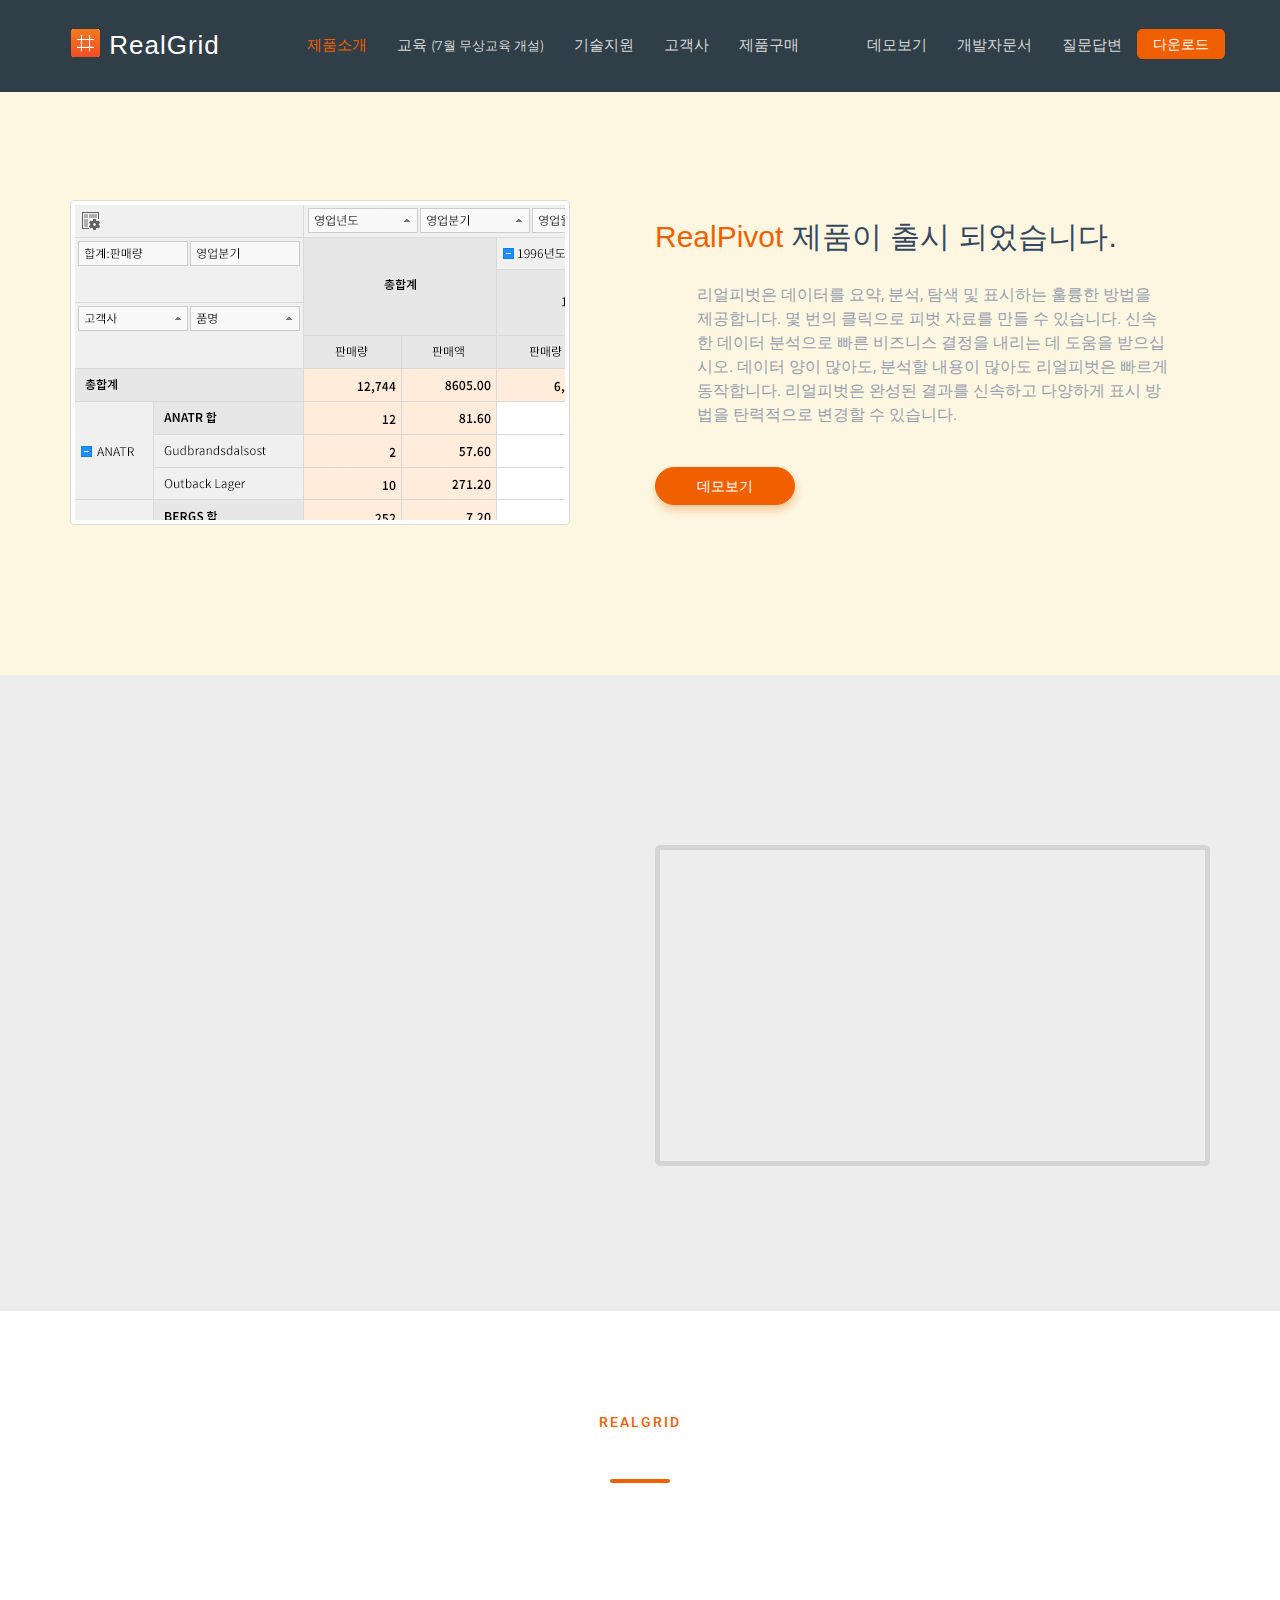
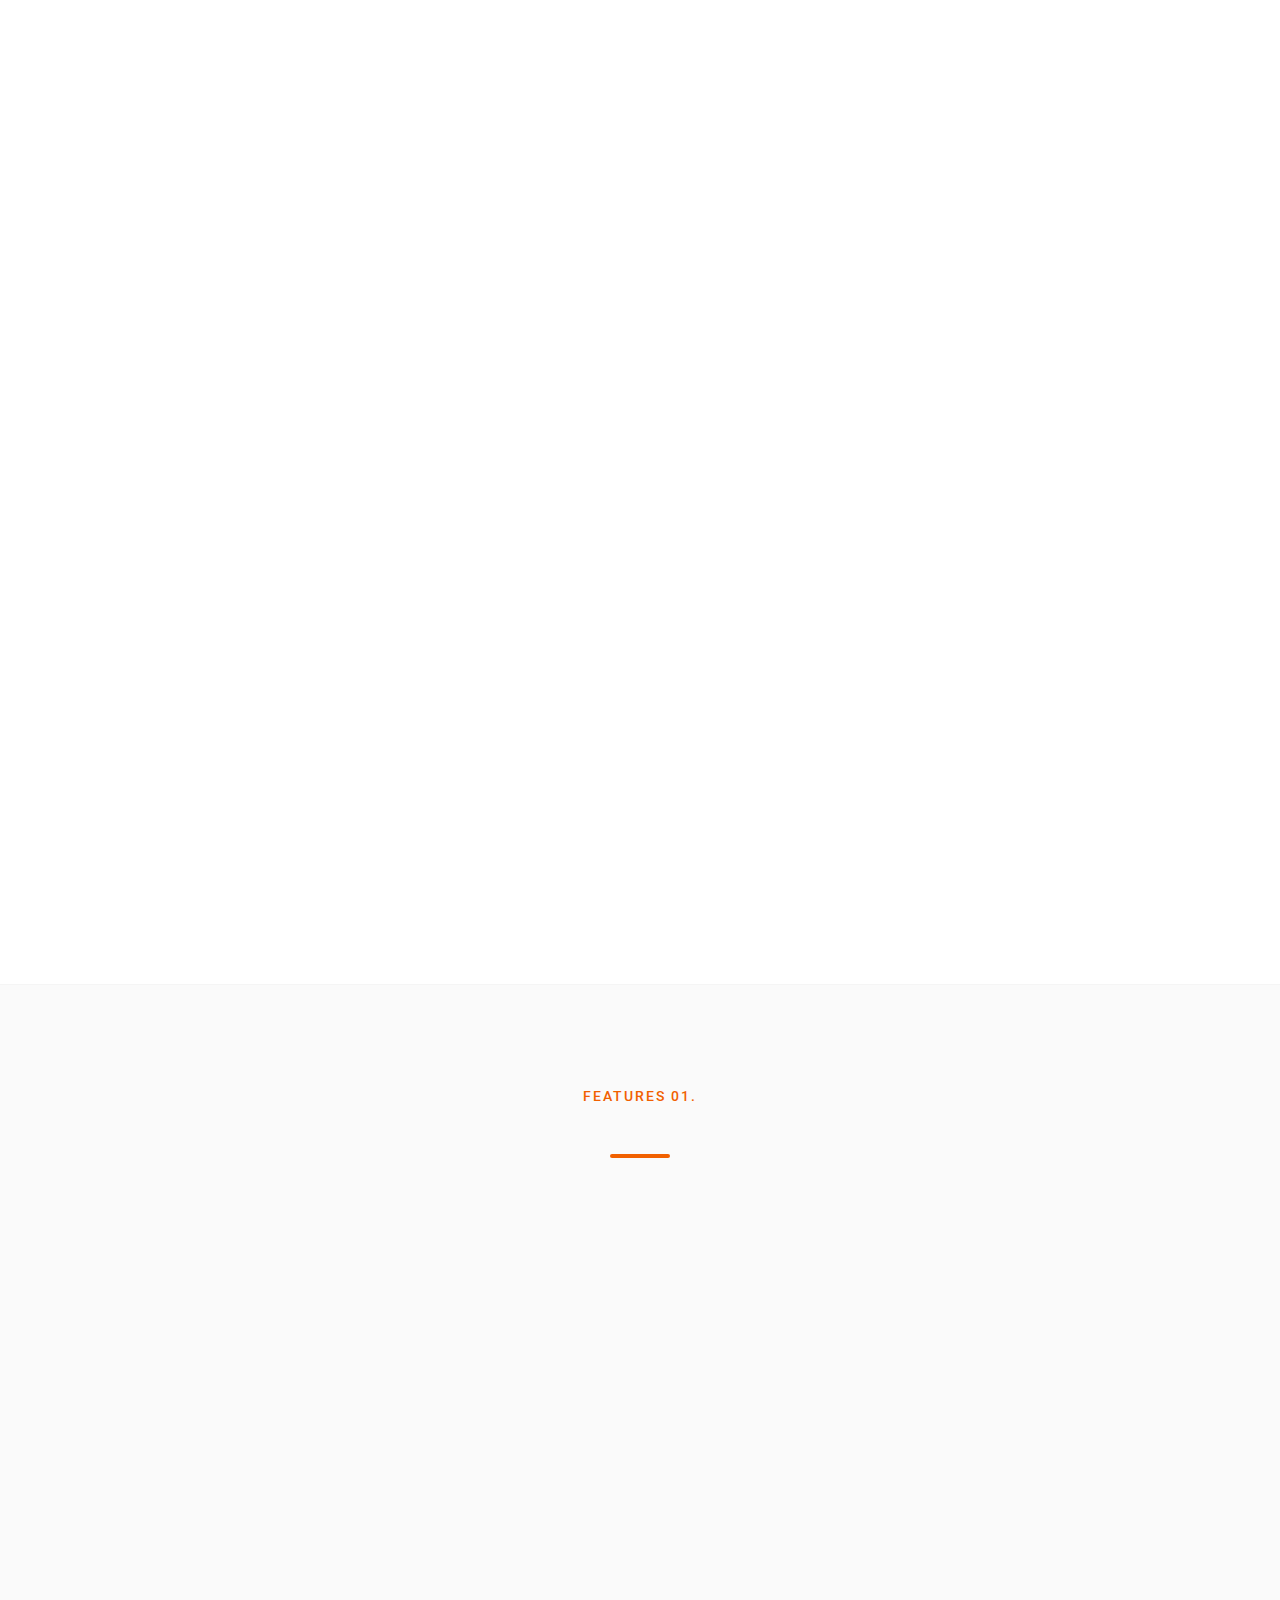
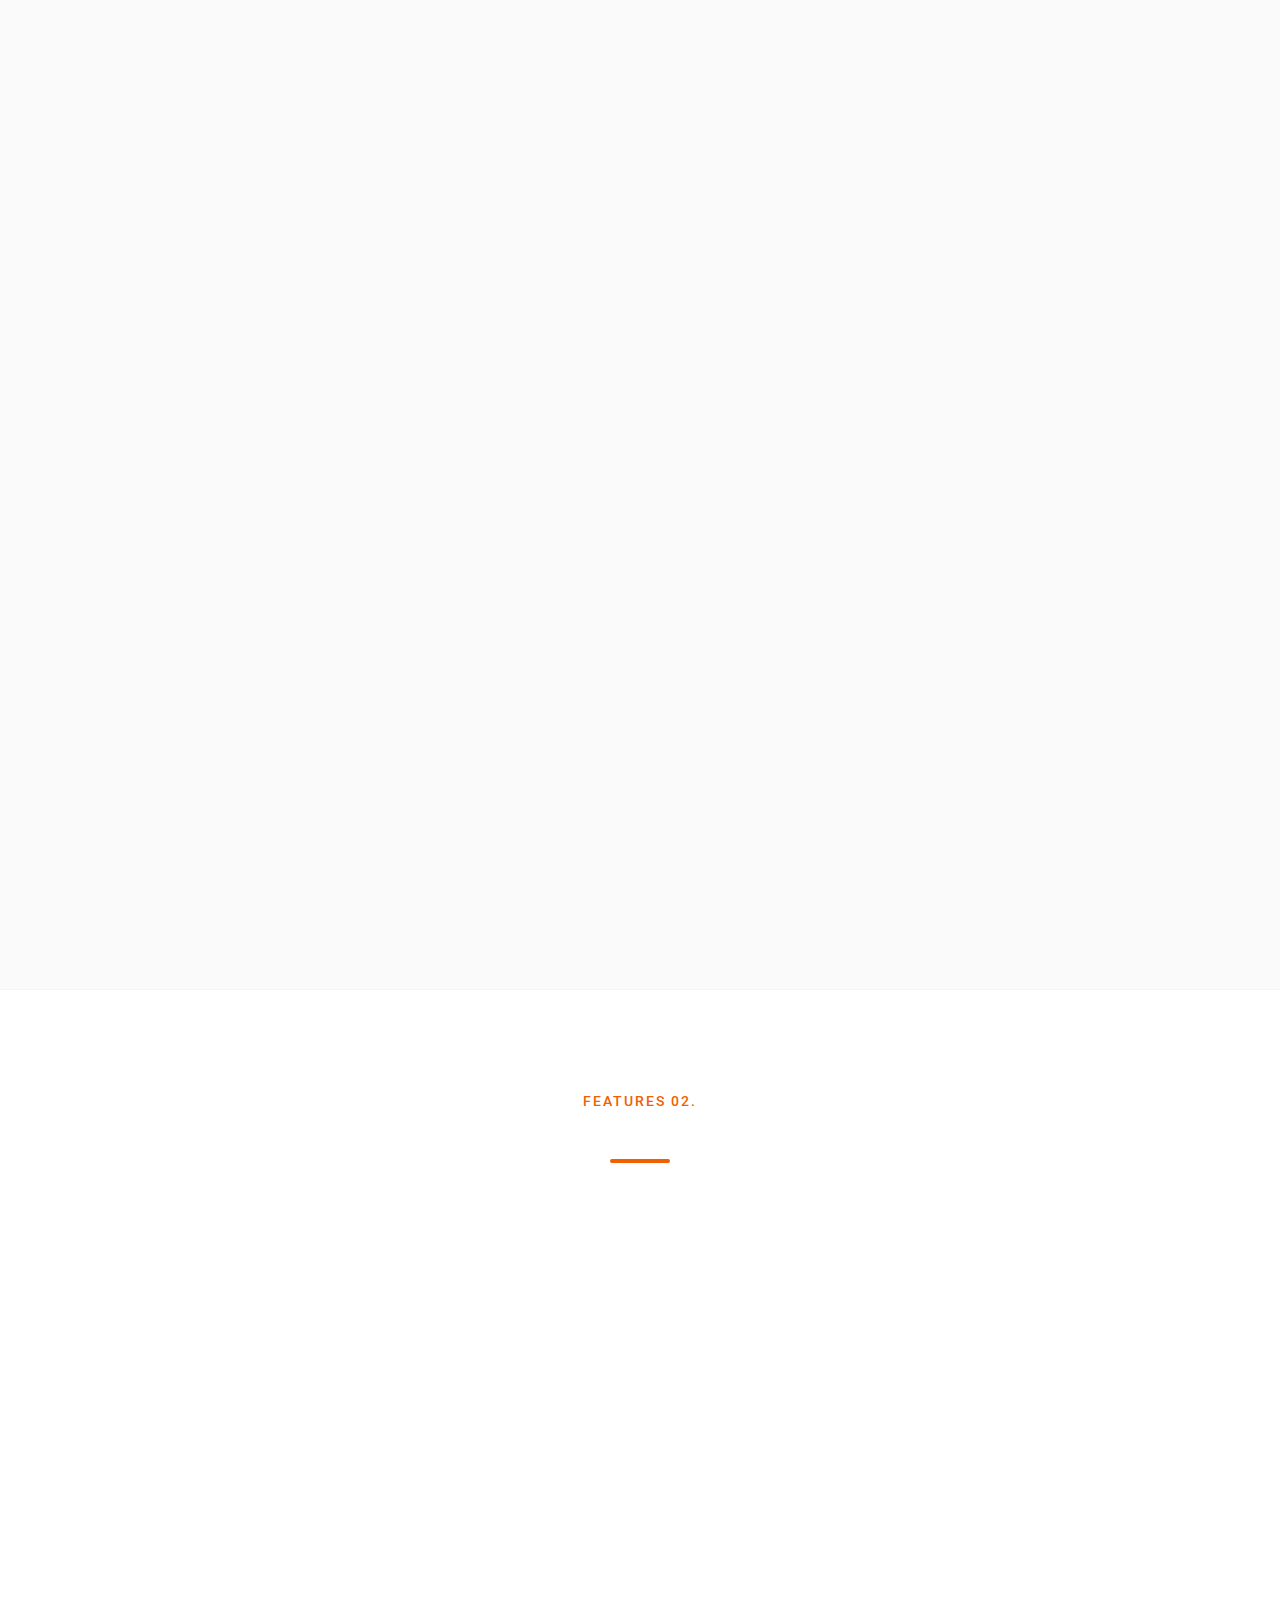
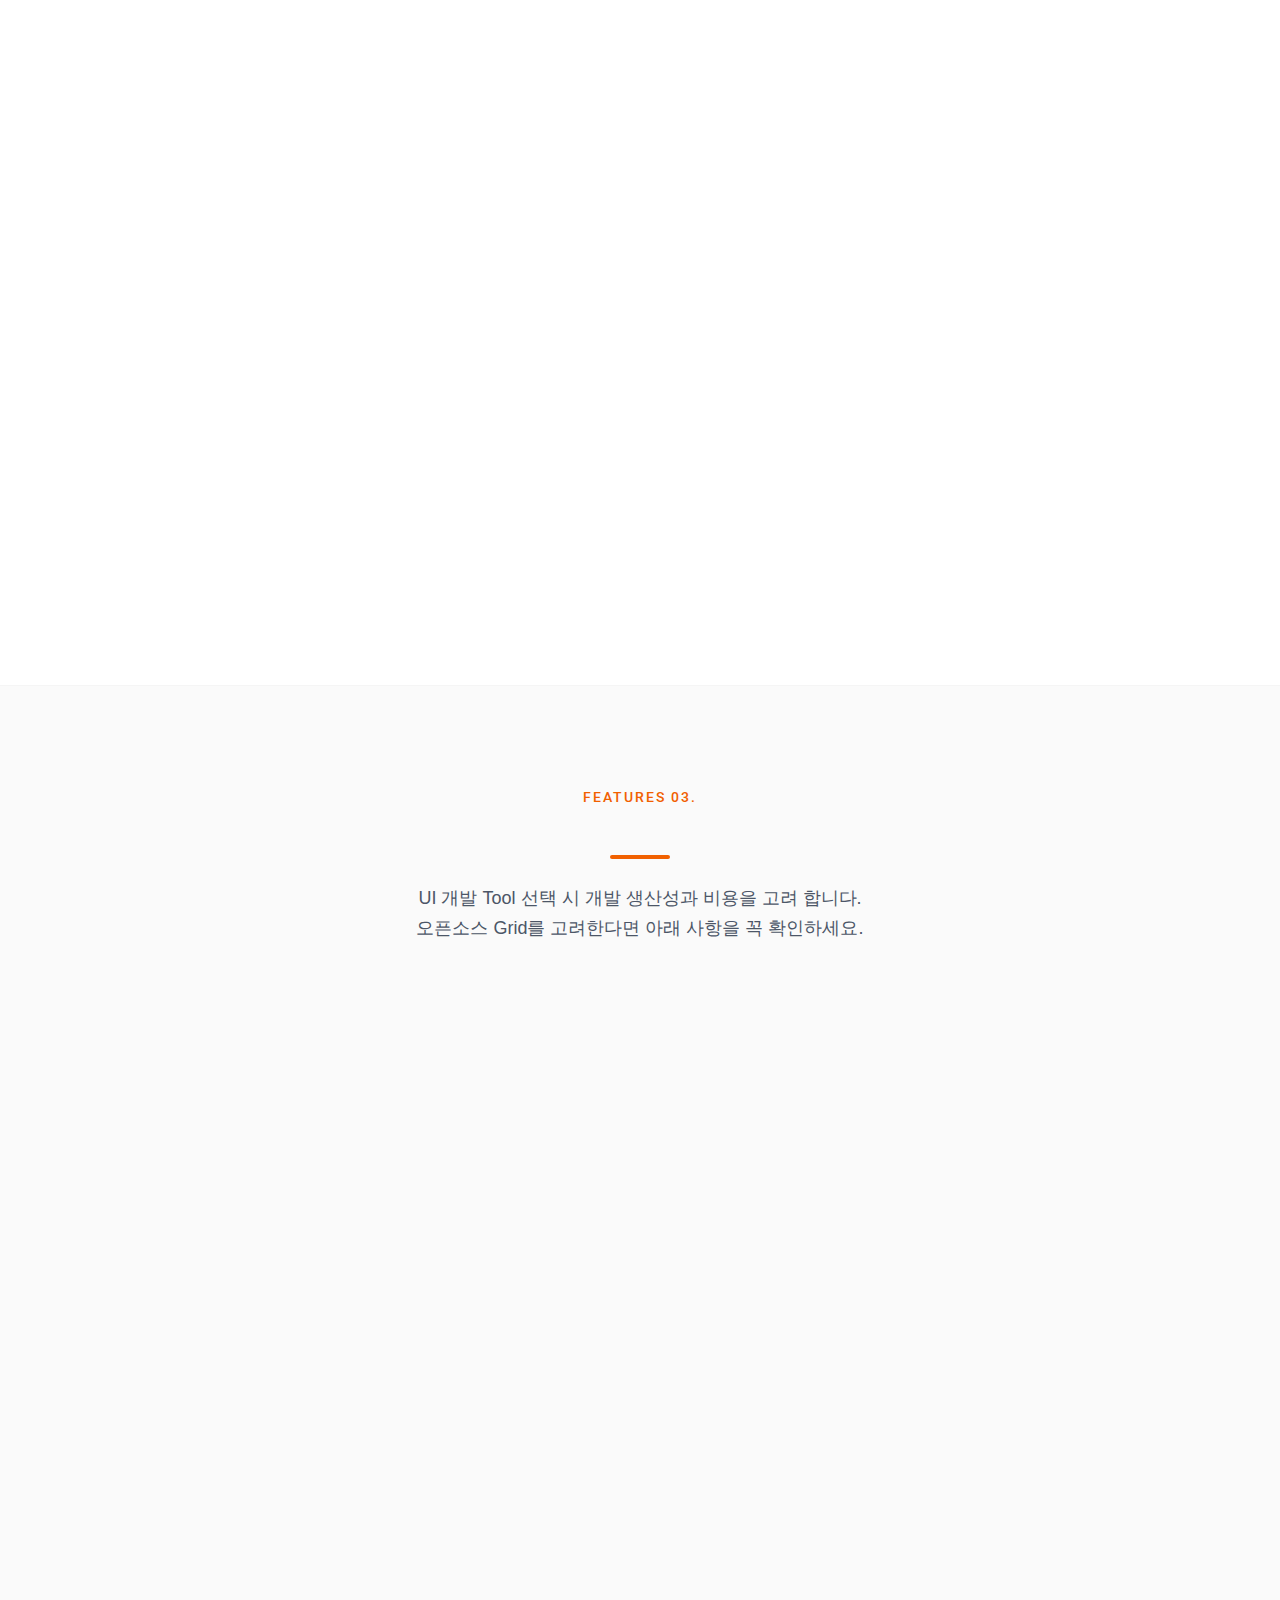
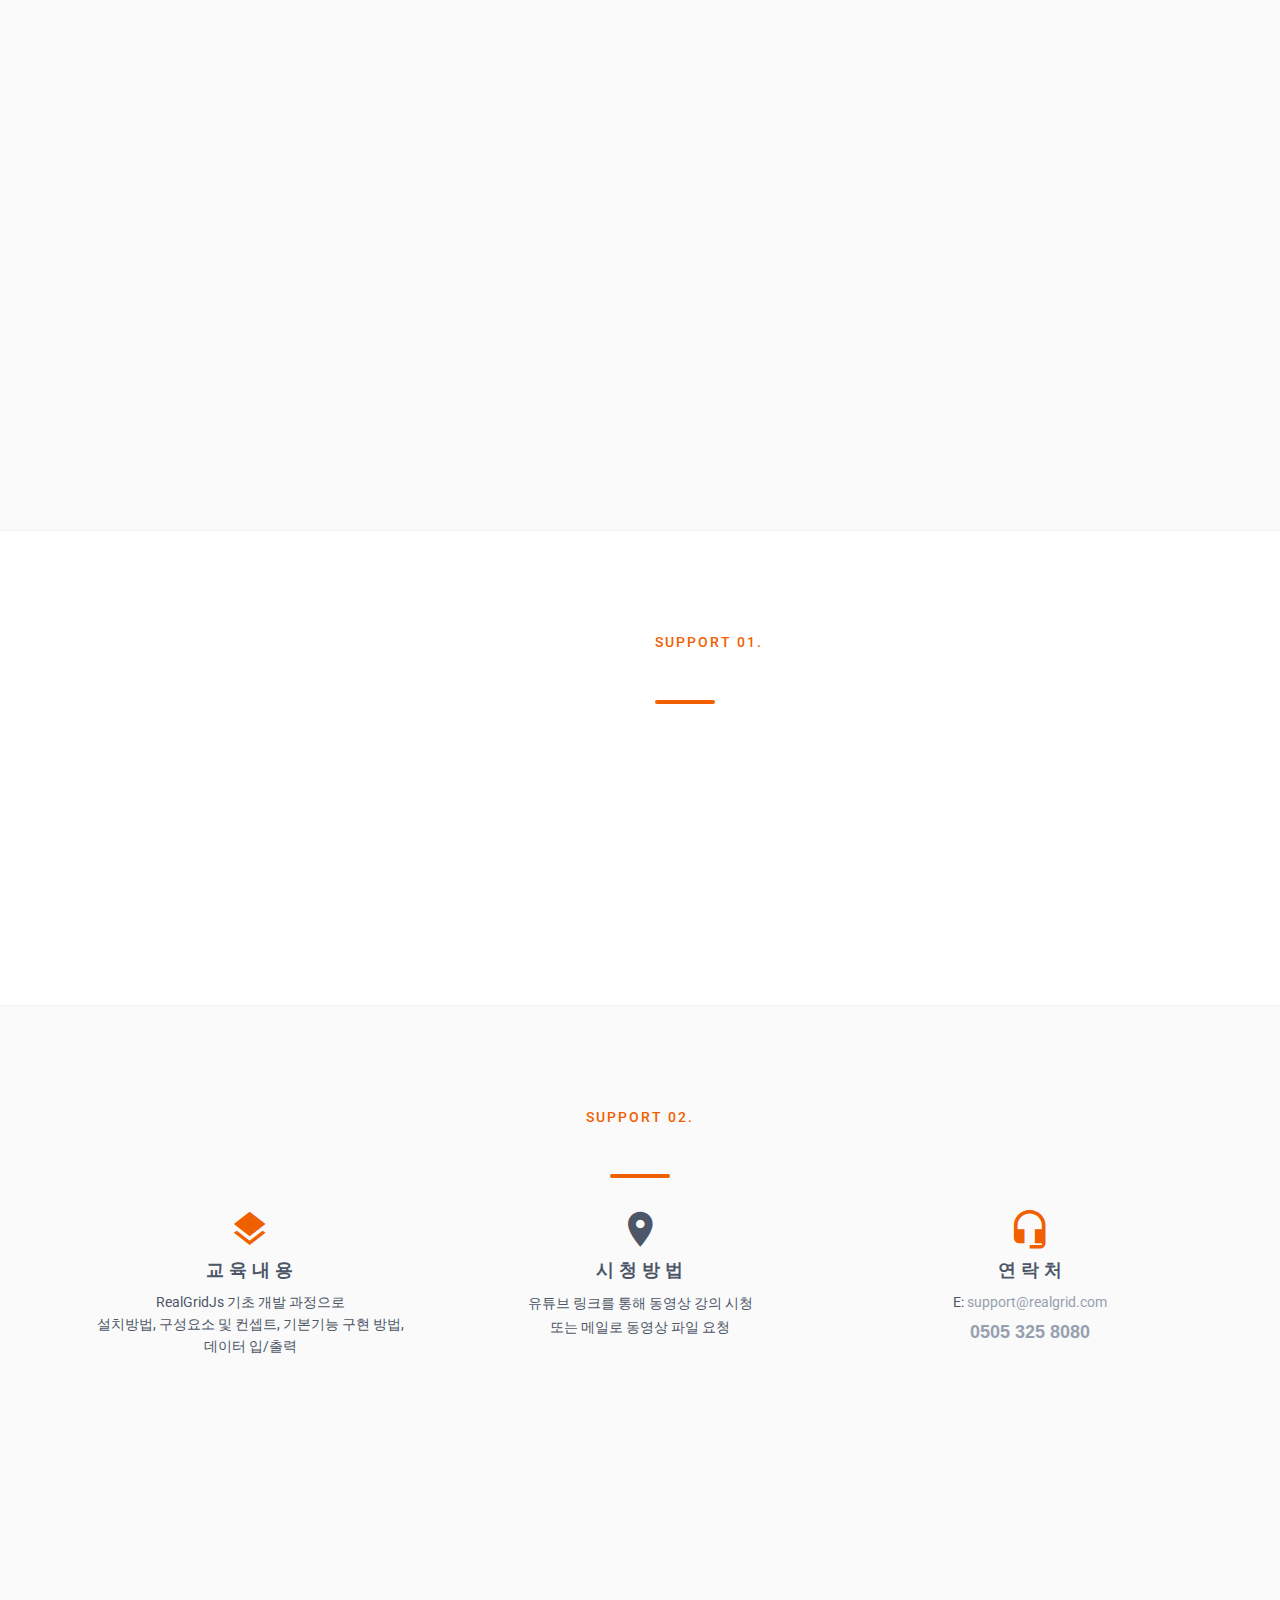
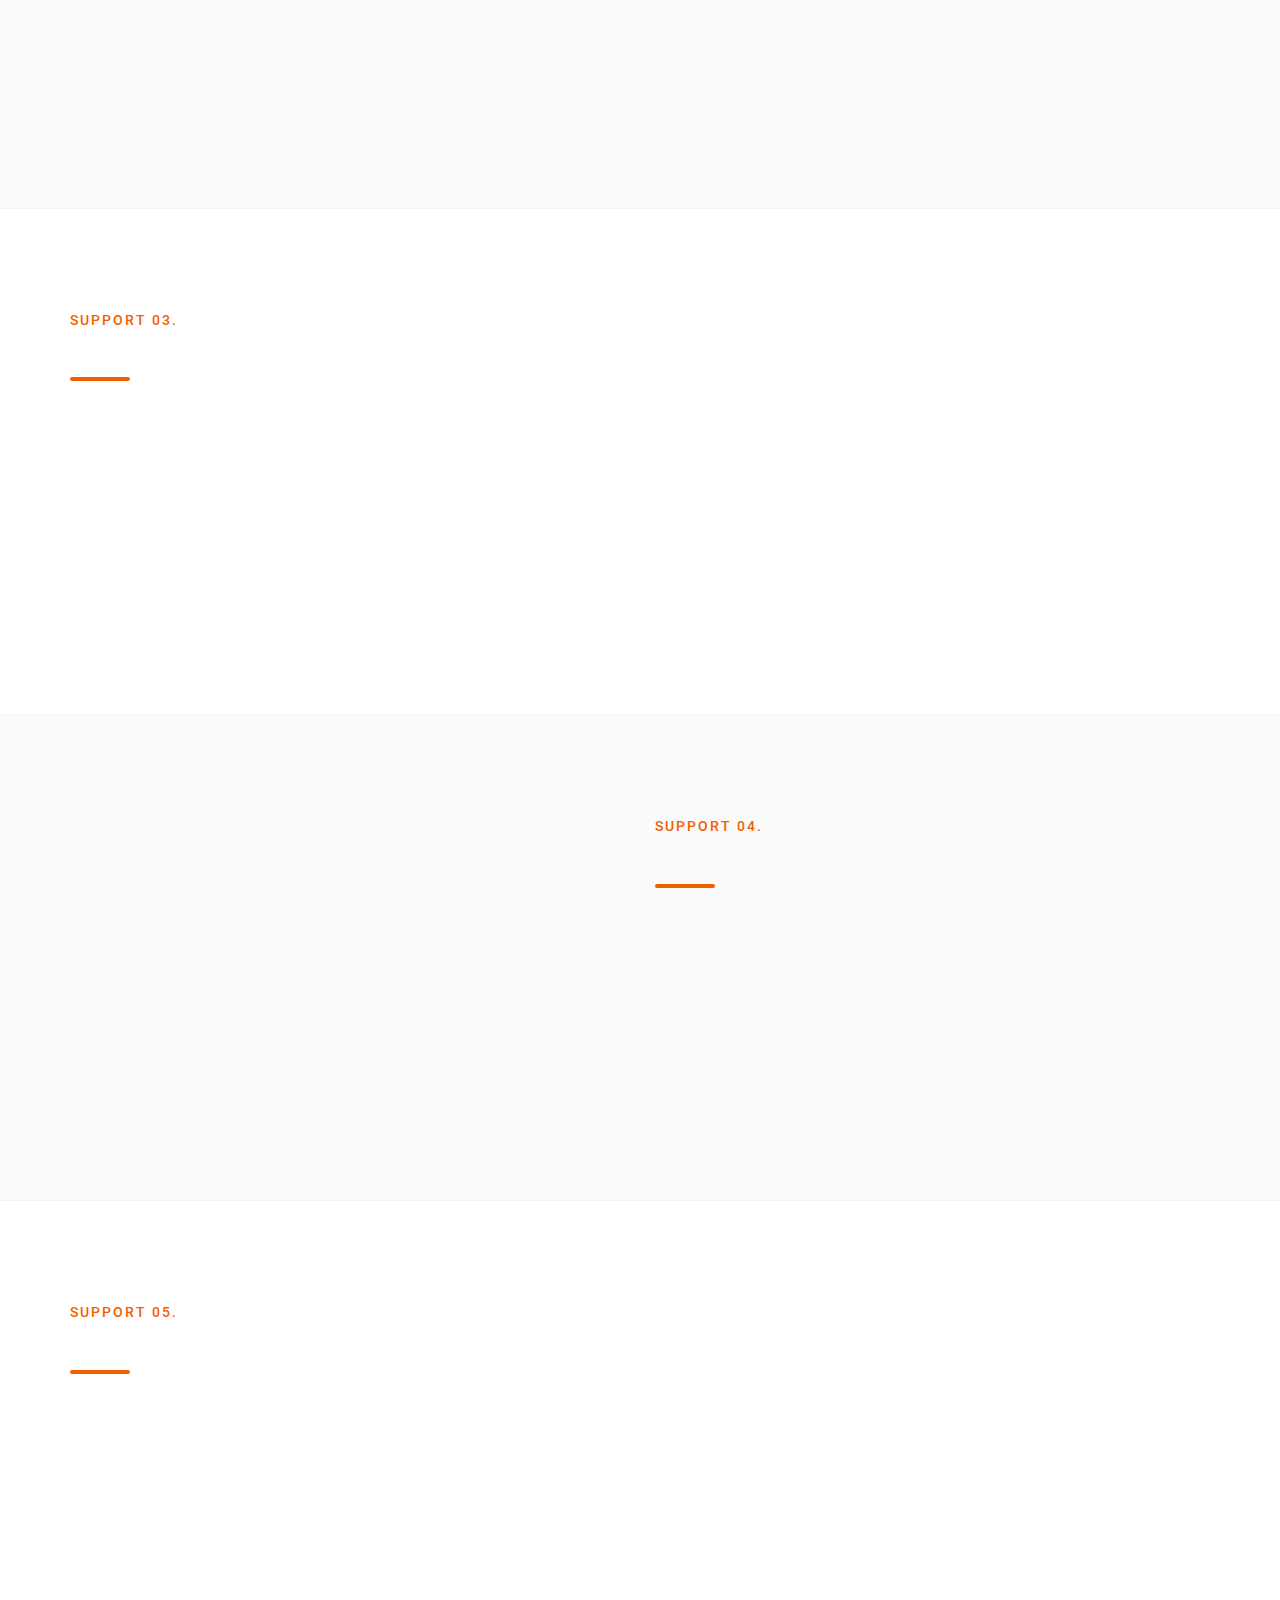
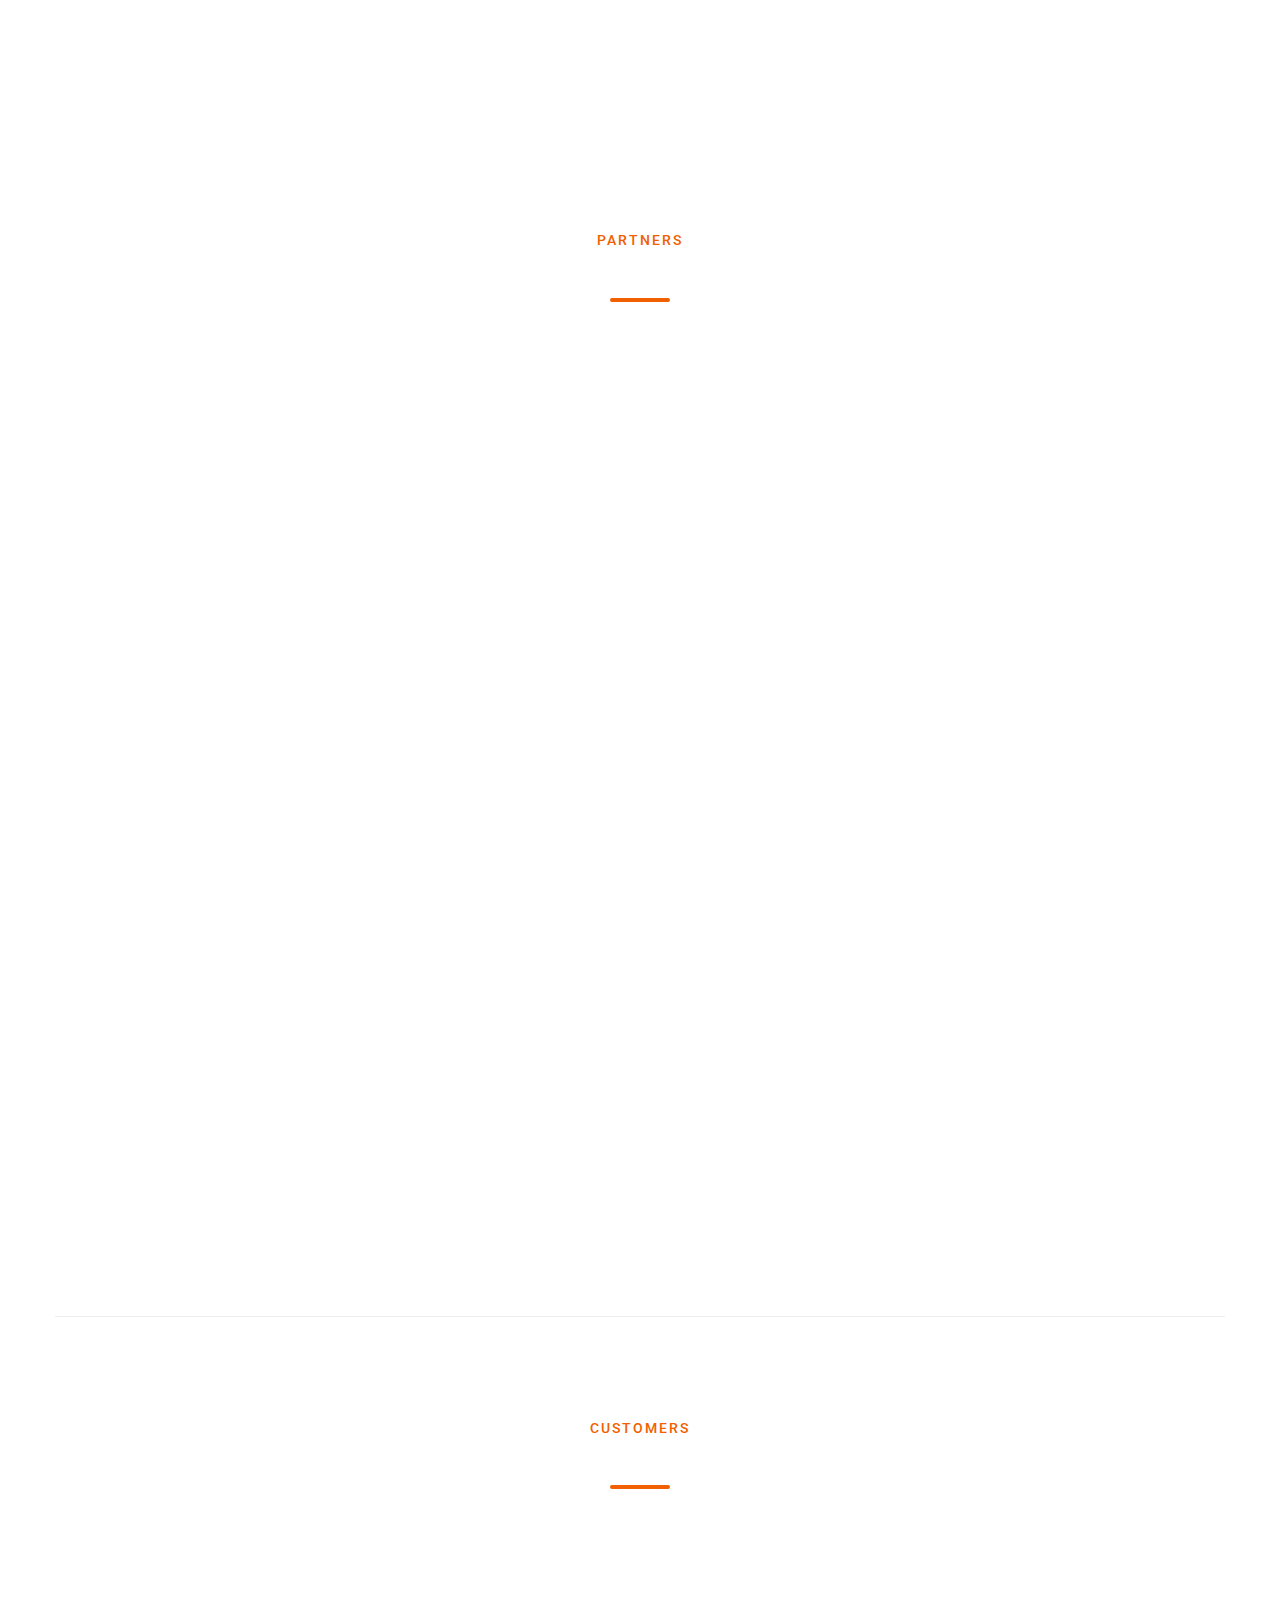
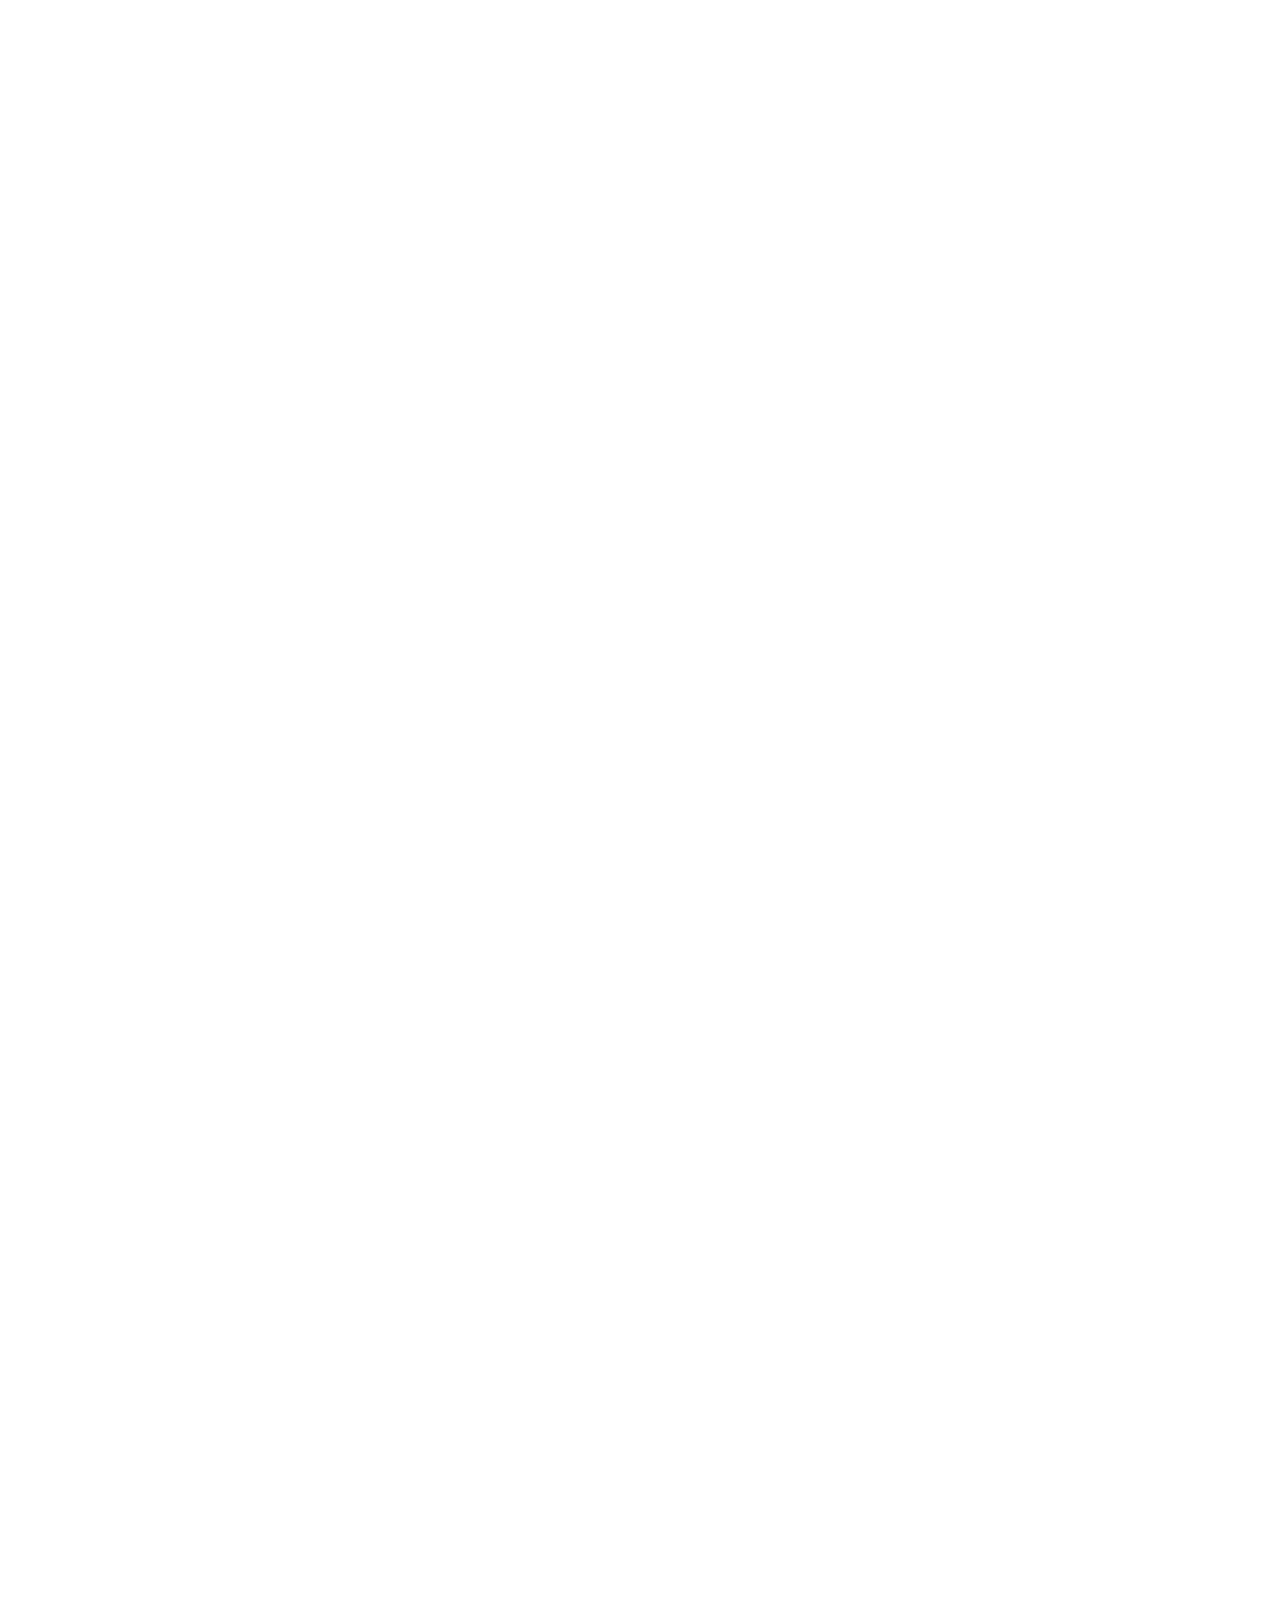
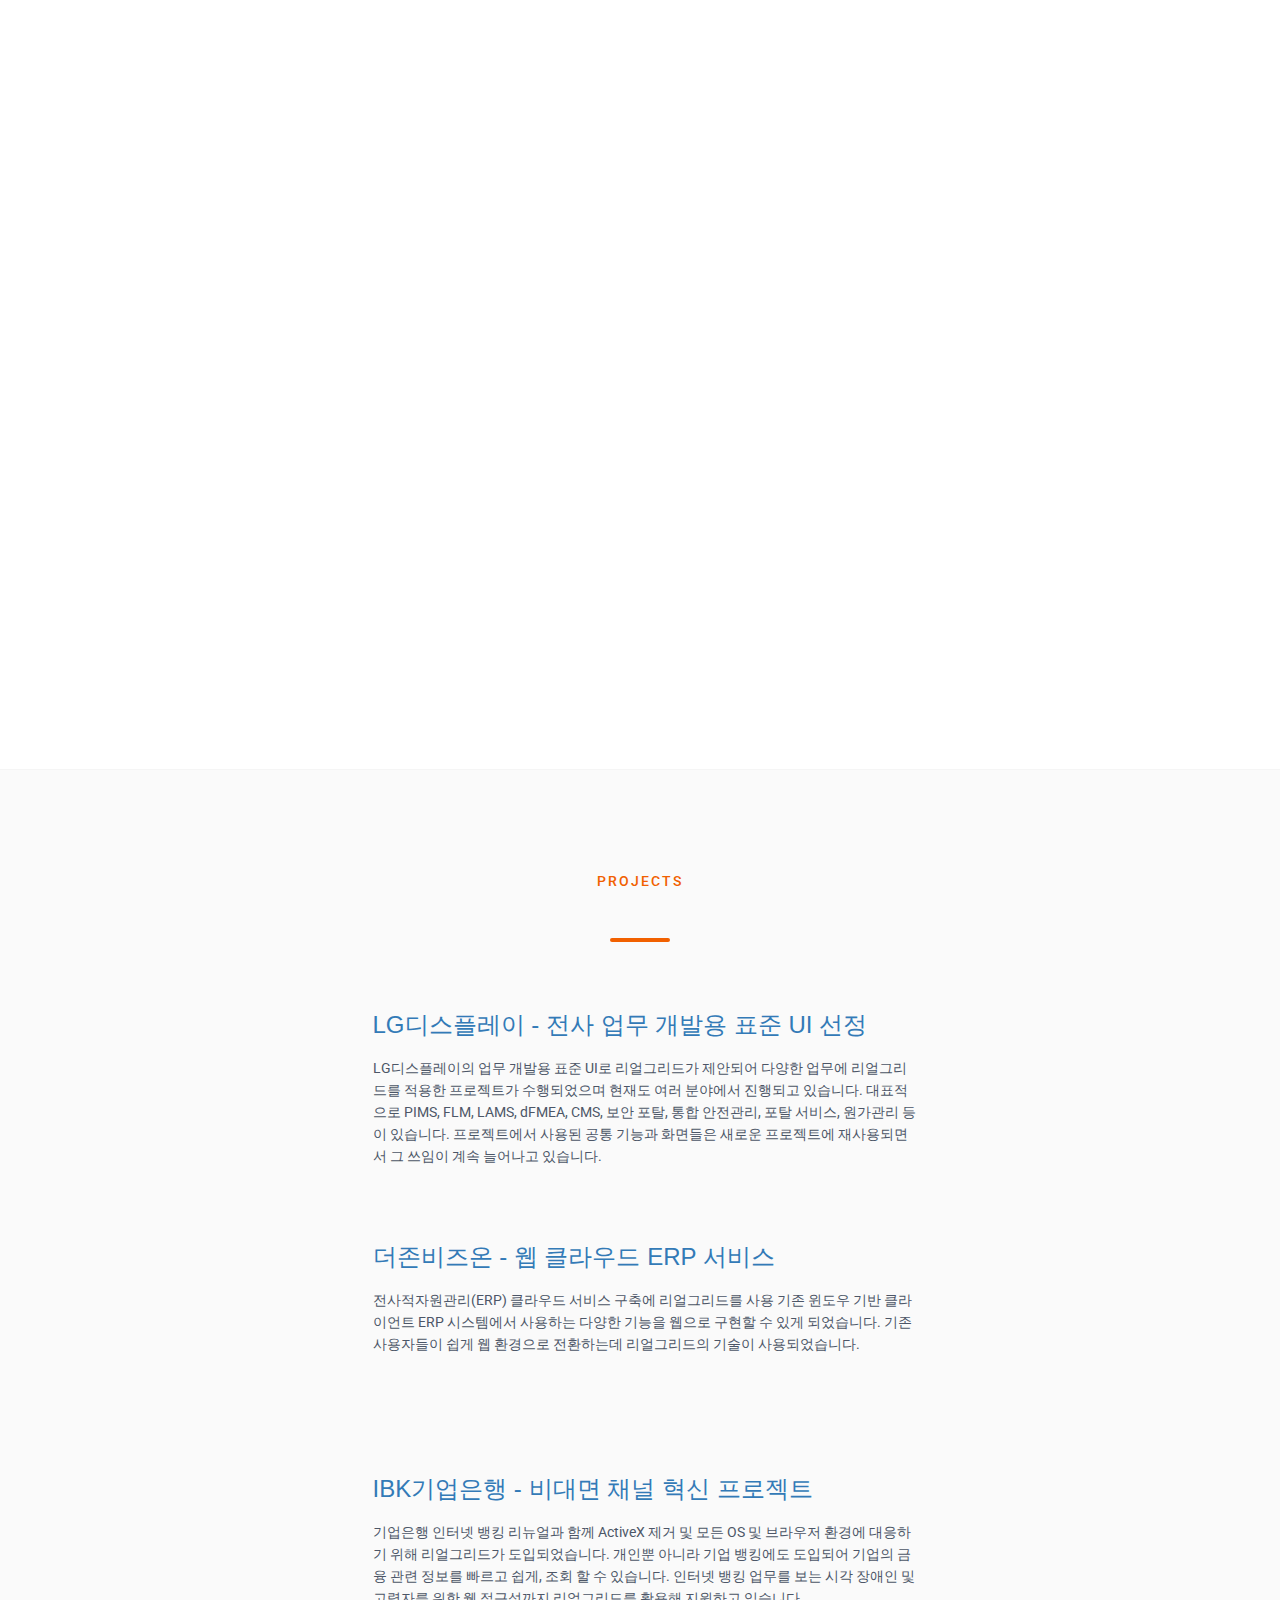
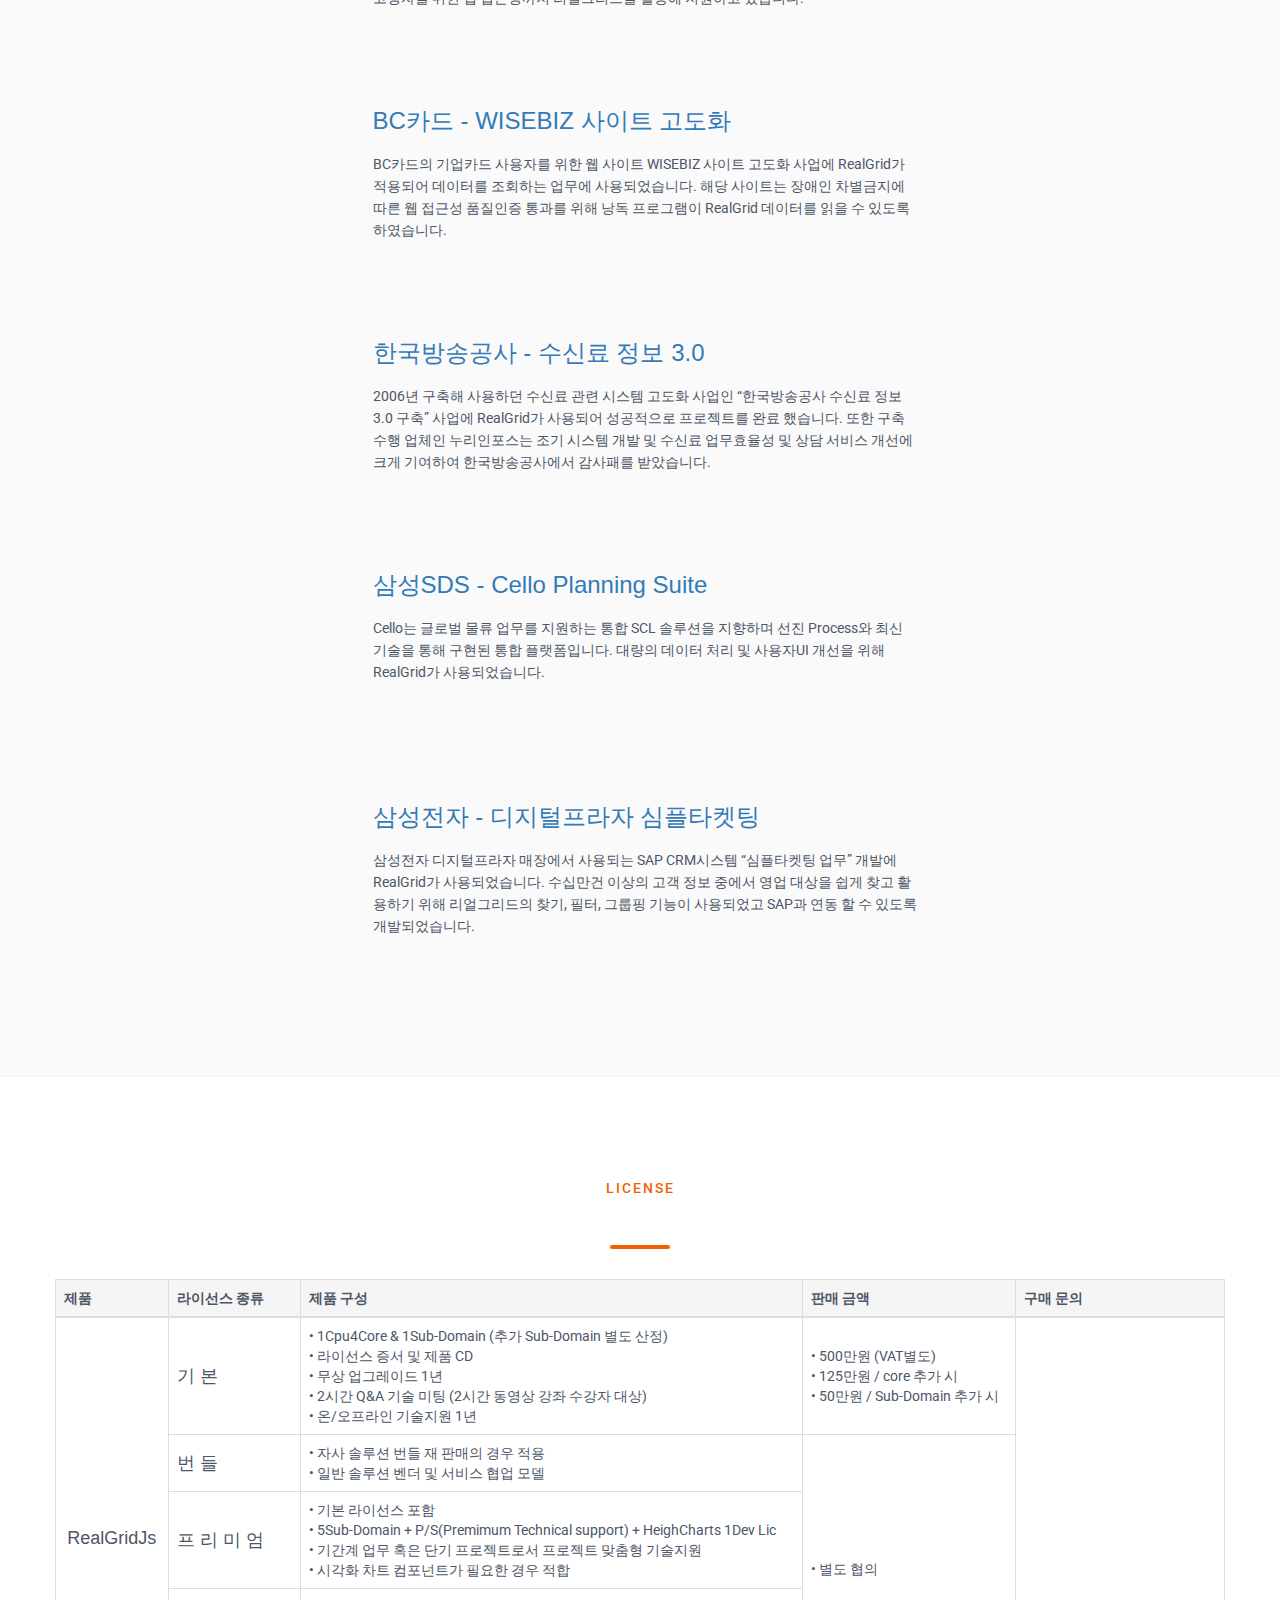
==== commit ed0fc3dd: "Update message 2018-08-20 14:01:39" ====
--- a/index.html
+++ b/index.html
@@ -1376,7 +1376,7 @@
                         </a><br />
                         <span>범 LG그룹 공급 파트너</span>
                     </div>
-                                  
+                                   
                 </div>
             </div>
         </div>
@@ -1409,7 +1409,7 @@
                      
                     <div class="brand-item animated fadeInLeft wow"
                         data-wow-delay=".1s">
-                        <a href="http://www.st-ones.com"
+                        <a href="http://211.234.119.100:8088/"
                             target="_blank">
                             <img class="img-responsive"
                                 src="images/clients/partner6.png"
@@ -1538,6 +1538,17 @@
                         </a>
                         <span>번들 파트너</span>
                     </div>
+                     
+                    <div class="brand-item animated fadeInLeft wow"
+                        data-wow-delay=".1s">
+                        <a href="http://www.solutis.co.kr/main/index.jsp"
+                            target="_blank">
+                            <img class="img-responsive"
+                                src="images/clients/partner23.png"
+                                alt="솔루티스" />
+                        </a>
+                        <span>번들 파트너</span>
+                    </div>
                     
                 </div>
             </div>
@@ -1571,6 +1582,45 @@
         
 
             <div class="col-md-2 col-xs-6 animated fadeInLeft wow" data-wow-delay=".1s">
+                <a href="http://www.bai.go.kr/" target="_blank">
+                <img class="img-responsive" src="images/clients/customer_101.png" alt="감사원" />
+                </a>
+            </div>
+
+        
+
+    
+        
+        
+        
+
+            <div class="col-md-2 col-xs-6 animated fadeInLeft wow" data-wow-delay=".1s">
+                <a href="http://www.mois.go.kr/" target="_blank">
+                <img class="img-responsive" src="images/clients/customer_155.png" alt="행정안전부" />
+                </a>
+            </div>
+
+        
+
+    
+        
+        
+        
+
+            <div class="col-md-2 col-xs-6 animated fadeInLeft wow" data-wow-delay=".1s">
+                <a href="http://www.acrc.go.kr/" target="_blank">
+                <img class="img-responsive" src="images/clients/customer_176.png" alt="국민권익위원회" />
+                </a>
+            </div>
+
+        
+
+    
+        
+        
+        
+
+            <div class="col-md-2 col-xs-6 animated fadeInLeft wow" data-wow-delay=".1s">
                 <a href="http://www.cppb.go.kr/" target="_blank">
                 <img class="img-responsive" src="images/clients/customer_175.png" alt="법무부 서울보호관찰소" />
                 </a>
@@ -1584,8 +1634,51 @@
         
 
             <div class="col-md-2 col-xs-6 animated fadeInLeft wow" data-wow-delay=".1s">
-                <a href="http://www.acrc.go.kr/" target="_blank">
-                <img class="img-responsive" src="images/clients/customer_176.png" alt="국민권익위원회" />
+                <a href="https://www.klid.or.kr/" target="_blank">
+                <img class="img-responsive" src="images/clients/customer_72.png" alt="한국지역정보개발원" />
+                </a>
+            </div>
+
+        
+
+    
+        
+        
+        
+
+            <div class="col-md-2 col-xs-6 animated fadeInLeft wow" data-wow-delay=".1s">
+                <a href="http://www.smba.go.kr/" target="_blank">
+                <img class="img-responsive" src="images/clients/customer_104.png" alt="중소기업청" />
+                </a>
+            </div>
+
+        
+        </div>
+        
+
+    
+        
+        
+        
+        <div class="row text-center m-t-30">
+        
+
+            <div class="col-md-2 col-xs-6 animated fadeInLeft wow" data-wow-delay=".1s">
+                <a href="http://www.mohw.go.kr/" target="_blank">
+                <img class="img-responsive" src="images/clients/customer_159.png" alt="보건복지부" />
+                </a>
+            </div>
+
+        
+
+    
+        
+        
+        
+
+            <div class="col-md-2 col-xs-6 animated fadeInLeft wow" data-wow-delay=".1s">
+                <a href="http://cyber.kepco.co.kr/kepco/main.do" target="_blank">
+                <img class="img-responsive" src="images/clients/customer_49.png" alt="한국전력공사" />
                 </a>
             </div>
 
@@ -1610,6 +1703,75 @@
         
 
             <div class="col-md-2 col-xs-6 animated fadeInLeft wow" data-wow-delay=".1s">
+                <a href="https://www.redcross.or.kr" target="_blank">
+                <img class="img-responsive" src="images/clients/customer_37.png" alt="대한적십자사" />
+                </a>
+            </div>
+
+        
+
+    
+        
+        
+        
+
+            <div class="col-md-2 col-xs-6 animated fadeInLeft wow" data-wow-delay=".1s">
+                <a href="http://www.keco.or.kr" target="_blank">
+                <img class="img-responsive" src="images/clients/customer_1.png" alt="한국환경공단" />
+                </a>
+            </div>
+
+        
+
+    
+        
+        
+        
+
+            <div class="col-md-2 col-xs-6 animated fadeInLeft wow" data-wow-delay=".1s">
+                <a href="http://www.nier.go.kr/" target="_blank">
+                <img class="img-responsive" src="images/clients/customer_46.png" alt="국립환경과학원" />
+                </a>
+            </div>
+
+        
+        </div>
+        
+
+    
+        
+        
+        
+        <div class="row text-center m-t-30">
+        
+
+            <div class="col-md-2 col-xs-6 animated fadeInLeft wow" data-wow-delay=".1s">
+                <a href="https://www.kores.or.kr/" target="_blank">
+                <img class="img-responsive" src="images/clients/customer_9.png" alt="한국광물자원공사" />
+                </a>
+            </div>
+
+        
+
+    
+        
+        
+        
+
+            <div class="col-md-2 col-xs-6 animated fadeInLeft wow" data-wow-delay=".1s">
+                <a href="http://www.kbs.co.kr/" target="_blank">
+                <img class="img-responsive" src="images/clients/customer_25.png" alt="한국방송" />
+                </a>
+            </div>
+
+        
+
+    
+        
+        
+        
+
+            <div class="col-md-2 col-xs-6 animated fadeInLeft wow" data-wow-delay=".1s">
                 <a href="http://www.kida.re.kr/" target="_blank">
                 <img class="img-responsive" src="images/clients/customer_58.png" alt="한국국방연구원" />
                 </a>
@@ -1623,6 +1785,226 @@
         
 
             <div class="col-md-2 col-xs-6 animated fadeInLeft wow" data-wow-delay=".1s">
+                <a href="http://www.ex.co.kr/" target="_blank">
+                <img class="img-responsive" src="images/clients/customer_100.png" alt="한국도로공사" />
+                </a>
+            </div>
+
+        
+
+    
+        
+        
+        
+
+            <div class="col-md-2 col-xs-6 animated fadeInLeft wow" data-wow-delay=".1s">
+                <a href="http://www.kcma.or.kr/" target="_blank">
+                <img class="img-responsive" src="images/clients/customer_50.png" alt="한국화학물질관리협회" />
+                </a>
+            </div>
+
+        
+
+    
+        
+        
+        
+
+            <div class="col-md-2 col-xs-6 animated fadeInLeft wow" data-wow-delay=".1s">
+                <a href="http://ntok.go.kr" target="_blank">
+                <img class="img-responsive" src="images/clients/customer_34.png" alt="국립극장" />
+                </a>
+            </div>
+
+        
+        </div>
+        
+
+    
+        
+        
+        
+        <div class="row text-center m-t-30">
+        
+
+            <div class="col-md-2 col-xs-6 animated fadeInLeft wow" data-wow-delay=".1s">
+                <a href="http://www.koelsa.or.kr/" target="_blank">
+                <img class="img-responsive" src="images/clients/customer_173.png" alt="한국승강기안전공단" />
+                </a>
+            </div>
+
+        
+
+    
+        
+        
+        
+
+            <div class="col-md-2 col-xs-6 animated fadeInLeft wow" data-wow-delay=".1s">
+                <a href="https://www.kdhc.co.kr" target="_blank">
+                <img class="img-responsive" src="images/clients/customer_147.png" alt="한국지역난방공사" />
+                </a>
+            </div>
+
+        
+
+    
+        
+        
+        
+
+            <div class="col-md-2 col-xs-6 animated fadeInLeft wow" data-wow-delay=".1s">
+                <a href="http://www.kosep.co.kr/" target="_blank">
+                <img class="img-responsive" src="images/clients/customer_61.png" alt="한국남동발전" />
+                </a>
+            </div>
+
+        
+
+    
+        
+        
+        
+
+            <div class="col-md-2 col-xs-6 animated fadeInLeft wow" data-wow-delay=".1s">
+                <a href="http://www.sbdc.co.kr/" target="_blank">
+                <img class="img-responsive" src="images/clients/customer_56.png" alt="중소기업유통센터" />
+                </a>
+            </div>
+
+        
+
+    
+        
+        
+        
+
+            <div class="col-md-2 col-xs-6 animated fadeInLeft wow" data-wow-delay=".1s">
+                <a href="https://www.nmc.or.kr/" target="_blank">
+                <img class="img-responsive" src="images/clients/customer_70.png" alt="국립중앙의료원" />
+                </a>
+            </div>
+
+        
+
+    
+        
+        
+        
+
+            <div class="col-md-2 col-xs-6 animated fadeInLeft wow" data-wow-delay=".1s">
+                <a href="https://www.kobaco.co.kr/" target="_blank">
+                <img class="img-responsive" src="images/clients/customer_71.png" alt="한국방송광고진흥공사" />
+                </a>
+            </div>
+
+        
+        </div>
+        
+
+    
+        
+        
+        
+        <div class="row text-center m-t-30">
+        
+
+            <div class="col-md-2 col-xs-6 animated fadeInLeft wow" data-wow-delay=".1s">
+                <a href="https://www.kpetro.or.kr/" target="_blank">
+                <img class="img-responsive" src="images/clients/customer_74.png" alt="한국석유관리원" />
+                </a>
+            </div>
+
+        
+
+    
+        
+        
+        
+
+            <div class="col-md-2 col-xs-6 animated fadeInLeft wow" data-wow-delay=".1s">
+                <a href="http://www.ts2020.kr/" target="_blank">
+                <img class="img-responsive" src="images/clients/customer_77.png" alt="교통안전공단" />
+                </a>
+            </div>
+
+        
+
+    
+        
+        
+        
+
+            <div class="col-md-2 col-xs-6 animated fadeInLeft wow" data-wow-delay=".1s">
+                <a href="http://www.tta.or.kr/" target="_blank">
+                <img class="img-responsive" src="images/clients/customer_90.png" alt="한국정보통신기술협회" />
+                </a>
+            </div>
+
+        
+
+    
+        
+        
+        
+
+            <div class="col-md-2 col-xs-6 animated fadeInLeft wow" data-wow-delay=".1s">
+                <a href="http://www.kab.co.kr" target="_blank">
+                <img class="img-responsive" src="images/clients/customer_51.png" alt="한국감정원" />
+                </a>
+            </div>
+
+        
+
+    
+        
+        
+        
+
+            <div class="col-md-2 col-xs-6 animated fadeInLeft wow" data-wow-delay=".1s">
+                <a href="https://www.kait.com/" target="_blank">
+                <img class="img-responsive" src="images/clients/customer_152.png" alt="한국자산신탁" />
+                </a>
+            </div>
+
+        
+
+    
+        
+        
+        
+
+            <div class="col-md-2 col-xs-6 animated fadeInLeft wow" data-wow-delay=".1s">
+                <a href="http://www.nics.go.kr/" target="_blank">
+                <img class="img-responsive" src="images/clients/customer_156.png" alt="국립식량과학원" />
+                </a>
+            </div>
+
+        
+        </div>
+        
+
+    
+        
+        
+        
+        <div class="row text-center m-t-30">
+        
+
+            <div class="col-md-2 col-xs-6 animated fadeInLeft wow" data-wow-delay=".1s">
+                <a href="http://www.ibk.co.kr/" target="_blank">
+                <img class="img-responsive" src="images/clients/customer_162.png" alt="국립암센터" />
+                </a>
+            </div>
+
+        
+
+    
+        
+        
+        
+
+            <div class="col-md-2 col-xs-6 animated fadeInLeft wow" data-wow-delay=".1s">
                 <a href="http://www.gmdc.co.kr" target="_blank">
                 <img class="img-responsive" src="images/clients/customer_41.png" alt="거제해양관광개발공사" />
                 </a>
@@ -1636,284 +2018,21 @@
         
 
             <div class="col-md-2 col-xs-6 animated fadeInLeft wow" data-wow-delay=".1s">
-                <a href="http://cyber.kepco.co.kr/kepco/main.do" target="_blank">
-                <img class="img-responsive" src="images/clients/customer_49.png" alt="한국전력공사" />
-                </a>
-            </div>
-
-        
-        </div>
-        
-
-    
-        
-        
-        
-        <div class="row text-center m-t-30">
-        
-
-            <div class="col-md-2 col-xs-6 animated fadeInLeft wow" data-wow-delay=".1s">
-                <a href="http://www.kcma.or.kr/" target="_blank">
-                <img class="img-responsive" src="images/clients/customer_50.png" alt="한국화학물질관리협회" />
-                </a>
-            </div>
-
-        
-
-    
-        
-        
-        
-
-            <div class="col-md-2 col-xs-6 animated fadeInLeft wow" data-wow-delay=".1s">
-                <a href="http://www.kab.co.kr" target="_blank">
-                <img class="img-responsive" src="images/clients/customer_51.png" alt="한국감정원" />
-                </a>
-            </div>
-
-        
-
-    
-        
-        
-        
-
-            <div class="col-md-2 col-xs-6 animated fadeInLeft wow" data-wow-delay=".1s">
-                <a href="http://www.nier.go.kr/" target="_blank">
-                <img class="img-responsive" src="images/clients/customer_46.png" alt="국립환경과학원" />
-                </a>
-            </div>
-
-        
-
-    
-        
-        
-        
-
-            <div class="col-md-2 col-xs-6 animated fadeInLeft wow" data-wow-delay=".1s">
-                <a href="http://ntok.go.kr" target="_blank">
-                <img class="img-responsive" src="images/clients/customer_34.png" alt="국립극장" />
-                </a>
-            </div>
-
-        
-
-    
-        
-        
-        
-
-            <div class="col-md-2 col-xs-6 animated fadeInLeft wow" data-wow-delay=".1s">
-                <a href="https://www.kores.or.kr/" target="_blank">
-                <img class="img-responsive" src="images/clients/customer_9.png" alt="한국광물자원공사" />
-                </a>
-            </div>
-
-        
-
-    
-        
-        
-        
-
-            <div class="col-md-2 col-xs-6 animated fadeInLeft wow" data-wow-delay=".1s">
-                <a href="https://www.redcross.or.kr" target="_blank">
-                <img class="img-responsive" src="images/clients/customer_37.png" alt="대한적십자사" />
-                </a>
-            </div>
-
-        
-        </div>
-        
-
-    
-        
-        
-        
-        <div class="row text-center m-t-30">
-        
-
-            <div class="col-md-2 col-xs-6 animated fadeInLeft wow" data-wow-delay=".1s">
-                <a href="http://www.kbs.co.kr/" target="_blank">
-                <img class="img-responsive" src="images/clients/customer_25.png" alt="한국방송" />
-                </a>
-            </div>
-
-        
-
-    
-        
-        
-        
-
-            <div class="col-md-2 col-xs-6 animated fadeInLeft wow" data-wow-delay=".1s">
-                <a href="http://www.kosep.co.kr/" target="_blank">
-                <img class="img-responsive" src="images/clients/customer_61.png" alt="한국남동발전" />
-                </a>
-            </div>
-
-        
-
-    
-        
-        
-        
-
-            <div class="col-md-2 col-xs-6 animated fadeInLeft wow" data-wow-delay=".1s">
-                <a href="http://www.sbdc.co.kr/" target="_blank">
-                <img class="img-responsive" src="images/clients/customer_56.png" alt="중소기업유통센터" />
-                </a>
-            </div>
-
-        
-
-    
-        
-        
-        
-
-            <div class="col-md-2 col-xs-6 animated fadeInLeft wow" data-wow-delay=".1s">
-                <a href="http://www.kcma.or.kr/" target="_blank">
-                <img class="img-responsive" src="images/clients/customer_65.png" alt="한국화학물질관리협회" />
-                </a>
-            </div>
-
-        
-
-    
-        
-        
-        
-
-            <div class="col-md-2 col-xs-6 animated fadeInLeft wow" data-wow-delay=".1s">
-                <a href="https://www.nmc.or.kr/" target="_blank">
-                <img class="img-responsive" src="images/clients/customer_70.png" alt="국립중앙의료원" />
-                </a>
-            </div>
-
-        
-
-    
-        
-        
-        
-
-            <div class="col-md-2 col-xs-6 animated fadeInLeft wow" data-wow-delay=".1s">
-                <a href="https://www.kobaco.co.kr/" target="_blank">
-                <img class="img-responsive" src="images/clients/customer_71.png" alt="한국방송광고진흥공사" />
-                </a>
-            </div>
-
-        
-        </div>
-        
-
-    
-        
-        
-        
-        <div class="row text-center m-t-30">
-        
-
-            <div class="col-md-2 col-xs-6 animated fadeInLeft wow" data-wow-delay=".1s">
-                <a href="https://www.klid.or.kr/" target="_blank">
-                <img class="img-responsive" src="images/clients/customer_72.png" alt="한국지역정보개발원" />
-                </a>
-            </div>
-
-        
-
-    
-        
-        
-        
-
-            <div class="col-md-2 col-xs-6 animated fadeInLeft wow" data-wow-delay=".1s">
-                <a href="https://www.kpetro.or.kr/" target="_blank">
-                <img class="img-responsive" src="images/clients/customer_74.png" alt="한국석유관리원" />
-                </a>
-            </div>
-
-        
-
-    
-        
-        
-        
-
-            <div class="col-md-2 col-xs-6 animated fadeInLeft wow" data-wow-delay=".1s">
-                <a href="http://www.ts2020.kr/" target="_blank">
-                <img class="img-responsive" src="images/clients/customer_77.png" alt="교통안전공단" />
-                </a>
-            </div>
-
-        
-
-    
-        
-        
-        
-
-            <div class="col-md-2 col-xs-6 animated fadeInLeft wow" data-wow-delay=".1s">
-                <a href="http://www.tta.or.kr/" target="_blank">
-                <img class="img-responsive" src="images/clients/customer_90.png" alt="한국정보통신기술협회" />
-                </a>
-            </div>
-
-        
-
-    
-        
-        
-        
-
-            <div class="col-md-2 col-xs-6 animated fadeInLeft wow" data-wow-delay=".1s">
-                <a href="http://www.ex.co.kr/" target="_blank">
-                <img class="img-responsive" src="images/clients/customer_100.png" alt="한국도로공사" />
-                </a>
-            </div>
-
-        
-
-    
-        
-        
-        
-
-            <div class="col-md-2 col-xs-6 animated fadeInLeft wow" data-wow-delay=".1s">
-                <a href="http://www.bai.go.kr/" target="_blank">
-                <img class="img-responsive" src="images/clients/customer_101.png" alt="감사원" />
-                </a>
-            </div>
-
-        
-        </div>
-        
-
-    
-        
-        
-        
-        <div class="row text-center m-t-30">
-        
-
-            <div class="col-md-2 col-xs-6 animated fadeInLeft wow" data-wow-delay=".1s">
-                <a href="http://www.smba.go.kr/" target="_blank">
-                <img class="img-responsive" src="images/clients/customer_104.png" alt="중소기업청" />
-                </a>
-            </div>
-
-        
-
-    
-        
-        
-        
-
-            <div class="col-md-2 col-xs-6 animated fadeInLeft wow" data-wow-delay=".1s">
-                <a href="http://www.keco.or.kr" target="_blank">
-                <img class="img-responsive" src="images/clients/customer_1.png" alt="한국환경공단" />
+                <a href="http://www.yangcheon.go.kr/" target="_blank">
+                <img class="img-responsive" src="images/clients/customer_161.png" alt="양천구청" />
+                </a>
+            </div>
+
+        
+
+    
+        
+        
+        
+
+            <div class="col-md-2 col-xs-6 animated fadeInLeft wow" data-wow-delay=".1s">
+                <a href="https://www.kaist.ac.kr/html/kr/index.html" target="_blank">
+                <img class="img-responsive" src="images/clients/customer_177.png" alt="한국과학기술원" />
                 </a>
             </div>
 
@@ -1944,6 +2063,131 @@
             </div>
 
         
+        </div>
+        
+
+    
+        
+        
+        
+        <div class="row text-center m-t-30">
+        
+
+            <div class="col-md-2 col-xs-6 animated fadeInLeft wow" data-wow-delay=".1s">
+                <a href="http://www.samsungshi.com/" target="_blank">
+                <img class="img-responsive" src="images/clients/customer_63.png" alt="삼성중공업" />
+                </a>
+            </div>
+
+        
+
+    
+        
+        
+        
+
+            <div class="col-md-2 col-xs-6 animated fadeInLeft wow" data-wow-delay=".1s">
+                <a href="http://www.uplus.co.kr/" target="_blank">
+                <img class="img-responsive" src="images/clients/customer_97.png" alt="엘지유플러스" />
+                </a>
+            </div>
+
+        
+
+    
+        
+        
+        
+
+            <div class="col-md-2 col-xs-6 animated fadeInLeft wow" data-wow-delay=".1s">
+                <a href="http://www.lgdisplay.com/kor/main" target="_blank">
+                <img class="img-responsive" src="images/clients/customer_94.png" alt="LG디스플레이" />
+                </a>
+            </div>
+
+        
+
+    
+        
+        
+        
+
+            <div class="col-md-2 col-xs-6 animated fadeInLeft wow" data-wow-delay=".1s">
+                <a href="http://www.lginnotek.co.kr/" target="_blank">
+                <img class="img-responsive" src="images/clients/customer_75.png" alt="LG이노텍" />
+                </a>
+            </div>
+
+        
+
+    
+        
+        
+        
+
+            <div class="col-md-2 col-xs-6 animated fadeInLeft wow" data-wow-delay=".1s">
+                <a href="http://www.rnd.lgchem.com/" target="_blank">
+                <img class="img-responsive" src="images/clients/customer_76.png" alt="LG화학 기술연구원" />
+                </a>
+            </div>
+
+        
+
+    
+        
+        
+        
+
+            <div class="col-md-2 col-xs-6 animated fadeInLeft wow" data-wow-delay=".1s">
+                <a href="http://www.hhi.co.kr" target="_blank">
+                <img class="img-responsive" src="images/clients/customer_28.png" alt="현대중공업" />
+                </a>
+            </div>
+
+        
+        </div>
+        
+
+    
+        
+        
+        
+        <div class="row text-center m-t-30">
+        
+
+            <div class="col-md-2 col-xs-6 animated fadeInLeft wow" data-wow-delay=".1s">
+                <a href="http://www.hyundaielevator.co.kr/" target="_blank">
+                <img class="img-responsive" src="images/clients/customer_2.png" alt="현대엘리베이터" />
+                </a>
+            </div>
+
+        
+
+    
+        
+        
+        
+
+            <div class="col-md-2 col-xs-6 animated fadeInLeft wow" data-wow-delay=".1s">
+                <a href="https://www.hec.co.kr" target="_blank">
+                <img class="img-responsive" src="images/clients/customer_27.png" alt="현대엔지니어링" />
+                </a>
+            </div>
+
+        
+
+    
+        
+        
+        
+
+            <div class="col-md-2 col-xs-6 animated fadeInLeft wow" data-wow-delay=".1s">
+                <a href="http://www.skhynix.com" target="_blank">
+                <img class="img-responsive" src="images/clients/customer_60.png" alt="SK하이닉스" />
+                </a>
+            </div>
+
+        
 
     
         
@@ -1964,8 +2208,185 @@
         
 
             <div class="col-md-2 col-xs-6 animated fadeInLeft wow" data-wow-delay=".1s">
-                <a href="http://www.hyundaielevator.co.kr/" target="_blank">
-                <img class="img-responsive" src="images/clients/customer_2.png" alt="현대엘리베이터" />
+                <a href="http://www.skc.co.kr" target="_blank">
+                <img class="img-responsive" src="images/clients/customer_149.png" alt="SKC" />
+                </a>
+            </div>
+
+        
+
+    
+        
+        
+        
+
+            <div class="col-md-2 col-xs-6 animated fadeInLeft wow" data-wow-delay=".1s">
+                <a href="http://www.lottemart.com/" target="_blank">
+                <img class="img-responsive" src="images/clients/customer_142.png" alt="롯데마트" />
+                </a>
+            </div>
+
+        
+        </div>
+        
+
+    
+        
+        
+        
+        <div class="row text-center m-t-30">
+        
+
+            <div class="col-md-2 col-xs-6 animated fadeInLeft wow" data-wow-delay=".1s">
+                <a href="http://www.lottechem.com/" target="_blank">
+                <img class="img-responsive" src="images/clients/customer_143.png" alt="롯데케미칼" />
+                </a>
+            </div>
+
+        
+
+    
+        
+        
+        
+
+            <div class="col-md-2 col-xs-6 animated fadeInLeft wow" data-wow-delay=".1s">
+                <a href="http://www.lottedfs.com" target="_blank">
+                <img class="img-responsive" src="images/clients/customer_120.png" alt="롯데면세점" />
+                </a>
+            </div>
+
+        
+
+    
+        
+        
+        
+
+            <div class="col-md-2 col-xs-6 animated fadeInLeft wow" data-wow-delay=".1s">
+                <a href="http://www.cj.co.kr/" target="_blank">
+                <img class="img-responsive" src="images/clients/customer_81.png" alt="CJ제일제당" />
+                </a>
+            </div>
+
+        
+
+    
+        
+        
+        
+
+            <div class="col-md-2 col-xs-6 animated fadeInLeft wow" data-wow-delay=".1s">
+                <a href="https://www.doortodoor.co.kr" target="_blank">
+                <img class="img-responsive" src="images/clients/customer_39.png" alt="CJ대한통운" />
+                </a>
+            </div>
+
+        
+
+    
+        
+        
+        
+
+            <div class="col-md-2 col-xs-6 animated fadeInLeft wow" data-wow-delay=".1s">
+                <a href="http://www.cjolivenetworks.co.kr/" target="_blank">
+                <img class="img-responsive" src="images/clients/customer_38.png" alt="CJ올리브네트웍스" />
+                </a>
+            </div>
+
+        
+
+    
+        
+        
+        
+
+            <div class="col-md-2 col-xs-6 animated fadeInLeft wow" data-wow-delay=".1s">
+                <a href="http://www.cjfreshway.com" target="_blank">
+                <img class="img-responsive" src="images/clients/customer_42.png" alt="CJ프레시웨이" />
+                </a>
+            </div>
+
+        
+        </div>
+        
+
+    
+        
+        
+        
+        <div class="row text-center m-t-30">
+        
+
+            <div class="col-md-2 col-xs-6 animated fadeInLeft wow" data-wow-delay=".1s">
+                <a href="http://www.glovis.net/" target="_blank">
+                <img class="img-responsive" src="images/clients/customer_99.png" alt="현대글로비스" />
+                </a>
+            </div>
+
+        
+
+    
+        
+        
+        
+
+            <div class="col-md-2 col-xs-6 animated fadeInLeft wow" data-wow-delay=".1s">
+                <a href="https://www.lgcns.co.kr/" target="_blank">
+                <img class="img-responsive" src="images/clients/customer_102.png" alt="LG CNS" />
+                </a>
+            </div>
+
+        
+
+    
+        
+        
+        
+
+            <div class="col-md-2 col-xs-6 animated fadeInLeft wow" data-wow-delay=".1s">
+                <a href="http://www.gcem.co.kr/" target="_blank">
+                <img class="img-responsive" src="images/clients/customer_103.png" alt="녹십자EM" />
+                </a>
+            </div>
+
+        
+
+    
+        
+        
+        
+
+            <div class="col-md-2 col-xs-6 animated fadeInLeft wow" data-wow-delay=".1s">
+                <a href="https://www.bnksys.co.kr/" target="_blank">
+                <img class="img-responsive" src="images/clients/customer_68.png" alt="BNK시스템" />
+                </a>
+            </div>
+
+        
+
+    
+        
+        
+        
+
+            <div class="col-md-2 col-xs-6 animated fadeInLeft wow" data-wow-delay=".1s">
+                <a href="https://www.hlcc.co.kr/" target="_blank">
+                <img class="img-responsive" src="images/clients/customer_141.png" alt="한화L&C" />
+                </a>
+            </div>
+
+        
+
+    
+        
+        
+        
+
+            <div class="col-md-2 col-xs-6 animated fadeInLeft wow" data-wow-delay=".1s">
+                <a href="https://www.hanwhatechwin.co.kr/" target="_blank">
+                <img class="img-responsive" src="images/clients/customer_145.png" alt="한화테크윈" />
                 </a>
             </div>
 
@@ -1994,32 +2415,6 @@
         
 
             <div class="col-md-2 col-xs-6 animated fadeInLeft wow" data-wow-delay=".1s">
-                <a href="https://www.hec.co.kr" target="_blank">
-                <img class="img-responsive" src="images/clients/customer_27.png" alt="현대엔지니어링" />
-                </a>
-            </div>
-
-        
-
-    
-        
-        
-        
-
-            <div class="col-md-2 col-xs-6 animated fadeInLeft wow" data-wow-delay=".1s">
-                <a href="http://www.hhi.co.kr" target="_blank">
-                <img class="img-responsive" src="images/clients/customer_28.png" alt="현대중공업" />
-                </a>
-            </div>
-
-        
-
-    
-        
-        
-        
-
-            <div class="col-md-2 col-xs-6 animated fadeInLeft wow" data-wow-delay=".1s">
                 <a href="http://www.hankooktire.com" target="_blank">
                 <img class="img-responsive" src="images/clients/customer_40.png" alt="한국타이어" />
                 </a>
@@ -2033,25 +2428,51 @@
         
 
             <div class="col-md-2 col-xs-6 animated fadeInLeft wow" data-wow-delay=".1s">
+                <a href="http://www.hotelshilla.net/kr/" target="_blank">
+                <img class="img-responsive" src="images/clients/customer_21.png" alt="호텔신라" />
+                </a>
+            </div>
+
+        
+
+    
+        
+        
+        
+
+            <div class="col-md-2 col-xs-6 animated fadeInLeft wow" data-wow-delay=".1s">
+                <a href="http://www.ultracons.com/" target="_blank">
+                <img class="img-responsive" src="images/clients/customer_22.png" alt="울트라건설" />
+                </a>
+            </div>
+
+        
+
+    
+        
+        
+        
+
+            <div class="col-md-2 col-xs-6 animated fadeInLeft wow" data-wow-delay=".1s">
+                <a href="http://kr.ncsoft.com" target="_blank">
+                <img class="img-responsive" src="images/clients/customer_53.png" alt="NC소프트" />
+                </a>
+            </div>
+
+        
+
+    
+        
+        
+        
+
+            <div class="col-md-2 col-xs-6 animated fadeInLeft wow" data-wow-delay=".1s">
                 <a href="http://www.dwe.co.kr/" target="_blank">
                 <img class="img-responsive" src="images/clients/customer_13.png" alt="동부대우전자" />
                 </a>
             </div>
 
         
-
-    
-        
-        
-        
-
-            <div class="col-md-2 col-xs-6 animated fadeInLeft wow" data-wow-delay=".1s">
-                <a href="https://www.doortodoor.co.kr" target="_blank">
-                <img class="img-responsive" src="images/clients/customer_39.png" alt="CJ대한통운" />
-                </a>
-            </div>
-
-        
         </div>
         
 
@@ -2060,32 +2481,6 @@
         
         
         <div class="row text-center m-t-30">
-        
-
-            <div class="col-md-2 col-xs-6 animated fadeInLeft wow" data-wow-delay=".1s">
-                <a href="http://www.cjolivenetworks.co.kr/" target="_blank">
-                <img class="img-responsive" src="images/clients/customer_38.png" alt="CJ올리브네트웍스" />
-                </a>
-            </div>
-
-        
-
-    
-        
-        
-        
-
-            <div class="col-md-2 col-xs-6 animated fadeInLeft wow" data-wow-delay=".1s">
-                <a href="http://www.cjfreshway.com" target="_blank">
-                <img class="img-responsive" src="images/clients/customer_42.png" alt="CJ프레시웨이" />
-                </a>
-            </div>
-
-        
-
-    
-        
-        
         
 
             <div class="col-md-2 col-xs-6 animated fadeInLeft wow" data-wow-delay=".1s">
@@ -2102,6 +2497,278 @@
         
 
             <div class="col-md-2 col-xs-6 animated fadeInLeft wow" data-wow-delay=".1s">
+                <a href="http://www.krs.co.kr/kor/main/main.aspx" target="_blank">
+                <img class="img-responsive" src="images/clients/customer_16.png" alt="한국선급" />
+                </a>
+            </div>
+
+        
+
+    
+        
+        
+        
+
+            <div class="col-md-2 col-xs-6 animated fadeInLeft wow" data-wow-delay=".1s">
+                <a href="http://www.daou.co.kr" target="_blank">
+                <img class="img-responsive" src="images/clients/customer_48.png" alt="다우기술" />
+                </a>
+            </div>
+
+        
+
+    
+        
+        
+        
+
+            <div class="col-md-2 col-xs-6 animated fadeInLeft wow" data-wow-delay=".1s">
+                <a href="http://www.woongjin.co.kr/" target="_blank">
+                <img class="img-responsive" src="images/clients/customer_54.png" alt="웅진" />
+                </a>
+            </div>
+
+        
+
+    
+        
+        
+        
+
+            <div class="col-md-2 col-xs-6 animated fadeInLeft wow" data-wow-delay=".1s">
+                <a href="http://www.duzon.com/" target="_blank">
+                <img class="img-responsive" src="images/clients/customer_95.png" alt="더존비즈온" />
+                </a>
+            </div>
+
+        
+
+    
+        
+        
+        
+
+            <div class="col-md-2 col-xs-6 animated fadeInLeft wow" data-wow-delay=".1s">
+                <a href="http://www.asianaidt.com/" target="_blank">
+                <img class="img-responsive" src="images/clients/customer_67.png" alt="아시아나IDT" />
+                </a>
+            </div>
+
+        
+        </div>
+        
+
+    
+        
+        
+        
+        <div class="row text-center m-t-30">
+        
+
+            <div class="col-md-2 col-xs-6 animated fadeInLeft wow" data-wow-delay=".1s">
+                <a href="https://www.bit.co.kr/" target="_blank">
+                <img class="img-responsive" src="images/clients/customer_69.png" alt="비트컴퓨터" />
+                </a>
+            </div>
+
+        
+
+    
+        
+        
+        
+
+            <div class="col-md-2 col-xs-6 animated fadeInLeft wow" data-wow-delay=".1s">
+                <a href="http://www.amorepacific.com/" target="_blank">
+                <img class="img-responsive" src="images/clients/customer_78.png" alt="아모레퍼시픽" />
+                </a>
+            </div>
+
+        
+
+    
+        
+        
+        
+
+            <div class="col-md-2 col-xs-6 animated fadeInLeft wow" data-wow-delay=".1s">
+                <a href="http://www.renaultsamsungm.com/" target="_blank">
+                <img class="img-responsive" src="images/clients/customer_86.png" alt="르노삼성자동차" />
+                </a>
+            </div>
+
+        
+
+    
+        
+        
+        
+
+            <div class="col-md-2 col-xs-6 animated fadeInLeft wow" data-wow-delay=".1s">
+                <a href="http://www.pulmuone.kr/" target="_blank">
+                <img class="img-responsive" src="images/clients/customer_157.png" alt="풀무원" />
+                </a>
+            </div>
+
+        
+
+    
+        
+        
+        
+
+            <div class="col-md-2 col-xs-6 animated fadeInLeft wow" data-wow-delay=".1s">
+                <a href="https://www.shinsegae.com/" target="_blank">
+                <img class="img-responsive" src="images/clients/customer_153.png" alt="신세계백화점" />
+                </a>
+            </div>
+
+        
+
+    
+        
+        
+        
+
+            <div class="col-md-2 col-xs-6 animated fadeInLeft wow" data-wow-delay=".1s">
+                <a href="http://www.doosaninfracore.com" target="_blank">
+                <img class="img-responsive" src="images/clients/customer_150.png" alt="두산인프라코어" />
+                </a>
+            </div>
+
+        
+        </div>
+        
+
+    
+        
+        
+        
+        <div class="row text-center m-t-30">
+        
+
+            <div class="col-md-2 col-xs-6 animated fadeInLeft wow" data-wow-delay=".1s">
+                <a href="https://www.pwc.com/kr/ko.html" target="_blank">
+                <img class="img-responsive" src="images/clients/customer_139.png" alt="삼일회계법인" />
+                </a>
+            </div>
+
+        
+
+    
+        
+        
+        
+
+            <div class="col-md-2 col-xs-6 animated fadeInLeft wow" data-wow-delay=".1s">
+                <a href="http://www.cuchen.com" target="_blank">
+                <img class="img-responsive" src="images/clients/customer_125.png" alt="쿠첸" />
+                </a>
+            </div>
+
+        
+
+    
+        
+        
+        
+
+            <div class="col-md-2 col-xs-6 animated fadeInLeft wow" data-wow-delay=".1s">
+                <a href="http://www.monami.co.kr" target="_blank">
+                <img class="img-responsive" src="images/clients/customer_126.png" alt="모나미" />
+                </a>
+            </div>
+
+        
+
+    
+        
+        
+        
+
+            <div class="col-md-2 col-xs-6 animated fadeInLeft wow" data-wow-delay=".1s">
+                <a href="http://www.bing.co.kr/" target="_blank">
+                <img class="img-responsive" src="images/clients/customer_119.png" alt="빙그레" />
+                </a>
+            </div>
+
+        
+
+    
+        
+        
+        
+
+            <div class="col-md-2 col-xs-6 animated fadeInLeft wow" data-wow-delay=".1s">
+                <a href="http://www.hanwha.co.kr/" target="_blank">
+                <img class="img-responsive" src="images/clients/customer_108.png" alt="한화그룹" />
+                </a>
+            </div>
+
+        
+
+    
+        
+        
+        
+
+            <div class="col-md-2 col-xs-6 animated fadeInLeft wow" data-wow-delay=".1s">
+                <a href="http://www.kolonplastics.com/" target="_blank">
+                <img class="img-responsive" src="images/clients/customer_111.png" alt="코오롱플라스틱" />
+                </a>
+            </div>
+
+        
+        </div>
+        
+
+    
+        
+        
+        
+        <div class="row text-center m-t-30">
+        
+
+            <div class="col-md-2 col-xs-6 animated fadeInLeft wow" data-wow-delay=".1s">
+                <a href="http://www.asianaairport.com/" target="_blank">
+                <img class="img-responsive" src="images/clients/customer_117.png" alt="아시아나에어포트" />
+                </a>
+            </div>
+
+        
+
+    
+        
+        
+        
+
+            <div class="col-md-2 col-xs-6 animated fadeInLeft wow" data-wow-delay=".1s">
+                <a href="http://www.pantos.com" target="_blank">
+                <img class="img-responsive" src="images/clients/customer_127.png" alt="범한판토스" />
+                </a>
+            </div>
+
+        
+
+    
+        
+        
+        
+
+            <div class="col-md-2 col-xs-6 animated fadeInLeft wow" data-wow-delay=".1s">
+                <a href="http://www.nicedata.co.kr/" target="_blank">
+                <img class="img-responsive" src="images/clients/customer_96.png" alt="나이스데이터" />
+                </a>
+            </div>
+
+        
+
+    
+        
+        
+        
+
+            <div class="col-md-2 col-xs-6 animated fadeInLeft wow" data-wow-delay=".1s">
                 <a href="http://www.sebang.com/" target="_blank">
                 <img class="img-responsive" src="images/clients/customer_4.png" alt="세방" />
                 </a>
@@ -2115,25 +2782,25 @@
         
 
             <div class="col-md-2 col-xs-6 animated fadeInLeft wow" data-wow-delay=".1s">
-                <a href="http://www.hotelshilla.net/kr/" target="_blank">
-                <img class="img-responsive" src="images/clients/customer_21.png" alt="호텔신라" />
-                </a>
-            </div>
-
-        
-
-    
-        
-        
-        
-
-            <div class="col-md-2 col-xs-6 animated fadeInLeft wow" data-wow-delay=".1s">
                 <a href="http://www.30agro.co.kr/" target="_blank">
                 <img class="img-responsive" src="images/clients/customer_5.png" alt="한국삼공" />
                 </a>
             </div>
 
         
+
+    
+        
+        
+        
+
+            <div class="col-md-2 col-xs-6 animated fadeInLeft wow" data-wow-delay=".1s">
+                <a href="http://www.officedepot.co.kr/" target="_blank">
+                <img class="img-responsive" src="images/clients/customer_10.png" alt="오피스디포" />
+                </a>
+            </div>
+
+        
         </div>
         
 
@@ -2142,6 +2809,291 @@
         
         
         <div class="row text-center m-t-30">
+        
+
+            <div class="col-md-2 col-xs-6 animated fadeInLeft wow" data-wow-delay=".1s">
+                <a href="http://www.crizen.com/" target="_blank">
+                <img class="img-responsive" src="images/clients/customer_29.png" alt="크리젠솔루션" />
+                </a>
+            </div>
+
+        
+
+    
+        
+        
+        
+
+            <div class="col-md-2 col-xs-6 animated fadeInLeft wow" data-wow-delay=".1s">
+                <a href="http://www.tsis.co.kr" target="_blank">
+                <img class="img-responsive" src="images/clients/customer_30.png" alt="티시스" />
+                </a>
+            </div>
+
+        
+
+    
+        
+        
+        
+
+            <div class="col-md-2 col-xs-6 animated fadeInLeft wow" data-wow-delay=".1s">
+                <a href="http://www.hipluscard.co.kr/" target="_blank">
+                <img class="img-responsive" src="images/clients/customer_31.png" alt="하이플러스카드(주)" />
+                </a>
+            </div>
+
+        
+
+    
+        
+        
+        
+
+            <div class="col-md-2 col-xs-6 animated fadeInLeft wow" data-wow-delay=".1s">
+                <a href="http://www.kuhnil.co.kr/" target="_blank">
+                <img class="img-responsive" src="images/clients/customer_43.png" alt="건일제약(주)" />
+                </a>
+            </div>
+
+        
+
+    
+        
+        
+        
+
+            <div class="col-md-2 col-xs-6 animated fadeInLeft wow" data-wow-delay=".1s">
+                <a href="http://www.diquest.com/" target="_blank">
+                <img class="img-responsive" src="images/clients/customer_44.png" alt="다이퀘스트" />
+                </a>
+            </div>
+
+        
+
+    
+        
+        
+        
+
+            <div class="col-md-2 col-xs-6 animated fadeInLeft wow" data-wow-delay=".1s">
+                <a href="https://www.somangcos.co.kr/" target="_blank">
+                <img class="img-responsive" src="images/clients/customer_64.png" alt="소망화장품" />
+                </a>
+            </div>
+
+        
+        </div>
+        
+
+    
+        
+        
+        
+        <div class="row text-center m-t-30">
+        
+
+            <div class="col-md-2 col-xs-6 animated fadeInLeft wow" data-wow-delay=".1s">
+                <a href="http://flyasiana.com" target="_blank">
+                <img class="img-responsive" src="images/clients/customer_122.png" alt="아시아나항공" />
+                </a>
+            </div>
+
+        
+
+    
+        
+        
+        
+
+            <div class="col-md-2 col-xs-6 animated fadeInLeft wow" data-wow-delay=".1s">
+                <a href="http://www.cassi.co.kr/" target="_blank">
+                <img class="img-responsive" src="images/clients/customer_168.png" alt="엘지상록재단" />
+                </a>
+            </div>
+
+        
+
+    
+        
+        
+        
+
+            <div class="col-md-2 col-xs-6 animated fadeInLeft wow" data-wow-delay=".1s">
+                <a href="http://www.minyoungcorp.com/" target="_blank">
+                <img class="img-responsive" src="images/clients/customer_170.png" alt="민영상사" />
+                </a>
+            </div>
+
+        
+
+    
+        
+        
+        
+
+            <div class="col-md-2 col-xs-6 animated fadeInLeft wow" data-wow-delay=".1s">
+                <a href="http://www.smentertainment.com/" target="_blank">
+                <img class="img-responsive" src="images/clients/customer_172.png" alt="에스엠엔터테인먼트" />
+                </a>
+            </div>
+
+        
+
+    
+        
+        
+        
+
+            <div class="col-md-2 col-xs-6 animated fadeInLeft wow" data-wow-delay=".1s">
+                <a href="http://www.wemakeprice.com/" target="_blank">
+                <img class="img-responsive" src="images/clients/customer_164.png" alt="위메프" />
+                </a>
+            </div>
+
+        
+
+    
+        
+        
+        
+
+            <div class="col-md-2 col-xs-6 animated fadeInLeft wow" data-wow-delay=".1s">
+                <a href="http://www.nics.go.kr/" target="_blank">
+                <img class="img-responsive" src="images/clients/customer_165.png" alt="롯데첨단소재" />
+                </a>
+            </div>
+
+        
+        </div>
+        
+
+    
+        
+        
+        
+        <div class="row text-center m-t-30">
+        
+
+            <div class="col-md-2 col-xs-6 animated fadeInLeft wow" data-wow-delay=".1s">
+                <a href="http://www.mediacreate.co.kr/" target="_blank">
+                <img class="img-responsive" src="images/clients/customer_66.png" alt="미디어크리에이트" />
+                </a>
+            </div>
+
+        
+
+    
+        
+        
+        
+
+            <div class="col-md-2 col-xs-6 animated fadeInLeft wow" data-wow-delay=".1s">
+                <a href="http://www.63realty.co.kr/" target="_blank">
+                <img class="img-responsive" src="images/clients/customer_47.png" alt="한화63씨티" />
+                </a>
+            </div>
+
+        
+
+    
+        
+        
+        
+
+            <div class="col-md-2 col-xs-6 animated fadeInLeft wow" data-wow-delay=".1s">
+                <a href="https://www.ktds.com/" target="_blank">
+                <img class="img-responsive" src="images/clients/customer_55.png" alt="케이티디에스" />
+                </a>
+            </div>
+
+        
+
+    
+        
+        
+        
+
+            <div class="col-md-2 col-xs-6 animated fadeInLeft wow" data-wow-delay=".1s">
+                <a href="http://www.ibksystem.co.kr" target="_blank">
+                <img class="img-responsive" src="images/clients/customer_133.png" alt="IBK시스템" />
+                </a>
+            </div>
+
+        
+
+    
+        
+        
+        
+
+            <div class="col-md-2 col-xs-6 animated fadeInLeft wow" data-wow-delay=".1s">
+                <a href="http://www.emro.co.kr/" target="_blank">
+                <img class="img-responsive" src="images/clients/customer_73.png" alt="엠로" />
+                </a>
+            </div>
+
+        
+
+    
+        
+        
+        
+
+            <div class="col-md-2 col-xs-6 animated fadeInLeft wow" data-wow-delay=".1s">
+                <a href="http://www.ecosian.com/" target="_blank">
+                <img class="img-responsive" src="images/clients/customer_15.png" alt="에코시안" />
+                </a>
+            </div>
+
+        
+        </div>
+        
+
+    
+        
+        
+        
+        <div class="row text-center m-t-30">
+        
+
+            <div class="col-md-2 col-xs-6 animated fadeInLeft wow" data-wow-delay=".1s">
+                <a href="http://www.ecosense.co.kr/" target="_blank">
+                <img class="img-responsive" src="images/clients/customer_24.png" alt="에코센스" />
+                </a>
+            </div>
+
+        
+
+    
+        
+        
+        
+
+            <div class="col-md-2 col-xs-6 animated fadeInLeft wow" data-wow-delay=".1s">
+                <a href="http://www.marblelotus.co.kr/" target="_blank">
+                <img class="img-responsive" src="images/clients/partner12.png" alt="마블로터스" />
+                </a>
+            </div>
+
+        
+
+    
+        
+        
+        
+
+            <div class="col-md-2 col-xs-6 animated fadeInLeft wow" data-wow-delay=".1s">
+                <a href="http://www.itmate.co.kr/" target="_blank">
+                <img class="img-responsive" src="images/clients/customer_33.png" alt="(주)아이티메이트" />
+                </a>
+            </div>
+
+        
+
+    
+        
+        
         
 
             <div class="col-md-2 col-xs-6 animated fadeInLeft wow" data-wow-delay=".1s">
@@ -2158,19 +3110,6 @@
         
 
             <div class="col-md-2 col-xs-6 animated fadeInLeft wow" data-wow-delay=".1s">
-                <a href="http://www.ultracons.com/" target="_blank">
-                <img class="img-responsive" src="images/clients/customer_22.png" alt="울트라건설" />
-                </a>
-            </div>
-
-        
-
-    
-        
-        
-        
-
-            <div class="col-md-2 col-xs-6 animated fadeInLeft wow" data-wow-delay=".1s">
                 <a href="http://www.oocn.co.kr/" target="_blank">
                 <img class="img-responsive" src="images/clients/customer_8.png" alt="OOC" />
                 </a>
@@ -2184,8 +3123,51 @@
         
 
             <div class="col-md-2 col-xs-6 animated fadeInLeft wow" data-wow-delay=".1s">
-                <a href="http://www.officedepot.co.kr/" target="_blank">
-                <img class="img-responsive" src="images/clients/customer_10.png" alt="오피스디포" />
+                <a href="http://kitvalley.com" target="_blank">
+                <img class="img-responsive" src="images/clients/customer_35.png" alt="KIT 벨리" />
+                </a>
+            </div>
+
+        
+        </div>
+        
+
+    
+        
+        
+        
+        <div class="row text-center m-t-30">
+        
+
+            <div class="col-md-2 col-xs-6 animated fadeInLeft wow" data-wow-delay=".1s">
+                <a href="http://www.nis.co.kr/" target="_blank">
+                <img class="img-responsive" src="images/clients/customer_18.png" alt="누리인포스" />
+                </a>
+            </div>
+
+        
+
+    
+        
+        
+        
+
+            <div class="col-md-2 col-xs-6 animated fadeInLeft wow" data-wow-delay=".1s">
+                <a href="http://home.bizmro.com/" target="_blank">
+                <img class="img-responsive" src="images/clients/customer_23.png" alt="비즈엠알오" />
+                </a>
+            </div>
+
+        
+
+    
+        
+        
+        
+
+            <div class="col-md-2 col-xs-6 animated fadeInLeft wow" data-wow-delay=".1s">
+                <a href="http://www.tourinsu.co.kr" target="_blank">
+                <img class="img-responsive" src="images/clients/customer_26.png" alt="여행자보험mall" />
                 </a>
             </div>
 
@@ -2216,157 +3198,6 @@
             </div>
 
         
-        </div>
-        
-
-    
-        
-        
-        
-        <div class="row text-center m-t-30">
-        
-
-            <div class="col-md-2 col-xs-6 animated fadeInLeft wow" data-wow-delay=".1s">
-                <a href="http://www.krs.co.kr/kor/main/main.aspx" target="_blank">
-                <img class="img-responsive" src="images/clients/customer_16.png" alt="한국선급" />
-                </a>
-            </div>
-
-        
-
-    
-        
-        
-        
-
-            <div class="col-md-2 col-xs-6 animated fadeInLeft wow" data-wow-delay=".1s">
-                <a href="http://www.nis.co.kr/" target="_blank">
-                <img class="img-responsive" src="images/clients/customer_18.png" alt="누리인포스" />
-                </a>
-            </div>
-
-        
-
-    
-        
-        
-        
-
-            <div class="col-md-2 col-xs-6 animated fadeInLeft wow" data-wow-delay=".1s">
-                <a href="http://home.bizmro.com/" target="_blank">
-                <img class="img-responsive" src="images/clients/customer_23.png" alt="비즈엠알오" />
-                </a>
-            </div>
-
-        
-
-    
-        
-        
-        
-
-            <div class="col-md-2 col-xs-6 animated fadeInLeft wow" data-wow-delay=".1s">
-                <a href="http://www.tourinsu.co.kr" target="_blank">
-                <img class="img-responsive" src="images/clients/customer_26.png" alt="여행자보험mall" />
-                </a>
-            </div>
-
-        
-
-    
-        
-        
-        
-
-            <div class="col-md-2 col-xs-6 animated fadeInLeft wow" data-wow-delay=".1s">
-                <a href="http://www.crizen.com/" target="_blank">
-                <img class="img-responsive" src="images/clients/customer_29.png" alt="크리젠솔루션" />
-                </a>
-            </div>
-
-        
-
-    
-        
-        
-        
-
-            <div class="col-md-2 col-xs-6 animated fadeInLeft wow" data-wow-delay=".1s">
-                <a href="http://www.tsis.co.kr" target="_blank">
-                <img class="img-responsive" src="images/clients/customer_30.png" alt="티시스" />
-                </a>
-            </div>
-
-        
-        </div>
-        
-
-    
-        
-        
-        
-        <div class="row text-center m-t-30">
-        
-
-            <div class="col-md-2 col-xs-6 animated fadeInLeft wow" data-wow-delay=".1s">
-                <a href="http://www.hipluscard.co.kr/" target="_blank">
-                <img class="img-responsive" src="images/clients/customer_31.png" alt="하이플러스카드(주)" />
-                </a>
-            </div>
-
-        
-
-    
-        
-        
-        
-
-            <div class="col-md-2 col-xs-6 animated fadeInLeft wow" data-wow-delay=".1s">
-                <a href="http://www.itmate.co.kr/" target="_blank">
-                <img class="img-responsive" src="images/clients/customer_33.png" alt="(주)아이티메이트" />
-                </a>
-            </div>
-
-        
-
-    
-        
-        
-        
-
-            <div class="col-md-2 col-xs-6 animated fadeInLeft wow" data-wow-delay=".1s">
-                <a href="http://kitvalley.com" target="_blank">
-                <img class="img-responsive" src="images/clients/customer_35.png" alt="KIT 벨리" />
-                </a>
-            </div>
-
-        
-
-    
-        
-        
-        
-
-            <div class="col-md-2 col-xs-6 animated fadeInLeft wow" data-wow-delay=".1s">
-                <a href="http://www.kuhnil.co.kr/" target="_blank">
-                <img class="img-responsive" src="images/clients/customer_43.png" alt="건일제약(주)" />
-                </a>
-            </div>
-
-        
-
-    
-        
-        
-        
-
-            <div class="col-md-2 col-xs-6 animated fadeInLeft wow" data-wow-delay=".1s">
-                <a href="http://www.diquest.com/" target="_blank">
-                <img class="img-responsive" src="images/clients/customer_44.png" alt="다이퀘스트" />
-                </a>
-            </div>
-
-        
 
     
         
@@ -2391,88 +3222,6 @@
         
 
             <div class="col-md-2 col-xs-6 animated fadeInLeft wow" data-wow-delay=".1s">
-                <a href="http://www.63realty.co.kr/" target="_blank">
-                <img class="img-responsive" src="images/clients/customer_47.png" alt="한화63씨티" />
-                </a>
-            </div>
-
-        
-
-    
-        
-        
-        
-
-            <div class="col-md-2 col-xs-6 animated fadeInLeft wow" data-wow-delay=".1s">
-                <a href="http://www.daou.co.kr" target="_blank">
-                <img class="img-responsive" src="images/clients/customer_48.png" alt="다우기술" />
-                </a>
-            </div>
-
-        
-
-    
-        
-        
-        
-
-            <div class="col-md-2 col-xs-6 animated fadeInLeft wow" data-wow-delay=".1s">
-                <a href="http://kr.ncsoft.com" target="_blank">
-                <img class="img-responsive" src="images/clients/customer_53.png" alt="NC소프트" />
-                </a>
-            </div>
-
-        
-
-    
-        
-        
-        
-
-            <div class="col-md-2 col-xs-6 animated fadeInLeft wow" data-wow-delay=".1s">
-                <a href="http://www.woongjin.co.kr/" target="_blank">
-                <img class="img-responsive" src="images/clients/customer_54.png" alt="웅진" />
-                </a>
-            </div>
-
-        
-
-    
-        
-        
-        
-
-            <div class="col-md-2 col-xs-6 animated fadeInLeft wow" data-wow-delay=".1s">
-                <a href="https://www.ktds.com/" target="_blank">
-                <img class="img-responsive" src="images/clients/customer_55.png" alt="케이티디에스" />
-                </a>
-            </div>
-
-        
-
-    
-        
-        
-        
-
-            <div class="col-md-2 col-xs-6 animated fadeInLeft wow" data-wow-delay=".1s">
-                <a href="http://www.skhynix.com" target="_blank">
-                <img class="img-responsive" src="images/clients/customer_60.png" alt="SK하이닉스" />
-                </a>
-            </div>
-
-        
-        </div>
-        
-
-    
-        
-        
-        
-        <div class="row text-center m-t-30">
-        
-
-            <div class="col-md-2 col-xs-6 animated fadeInLeft wow" data-wow-delay=".1s">
                 <a href="http://www.poiznkorea.com/" target="_blank">
                 <img class="img-responsive" src="images/clients/customer_62.png" alt="포이즌코리아" />
                 </a>
@@ -2486,127 +3235,6 @@
         
 
             <div class="col-md-2 col-xs-6 animated fadeInLeft wow" data-wow-delay=".1s">
-                <a href="http://www.samsungshi.com/" target="_blank">
-                <img class="img-responsive" src="images/clients/customer_63.png" alt="삼성중공업" />
-                </a>
-            </div>
-
-        
-
-    
-        
-        
-        
-
-            <div class="col-md-2 col-xs-6 animated fadeInLeft wow" data-wow-delay=".1s">
-                <a href="https://www.somangcos.co.kr/" target="_blank">
-                <img class="img-responsive" src="images/clients/customer_64.png" alt="소망화장품" />
-                </a>
-            </div>
-
-        
-
-    
-        
-        
-        
-
-            <div class="col-md-2 col-xs-6 animated fadeInLeft wow" data-wow-delay=".1s">
-                <a href="http://www.mediacreate.co.kr/" target="_blank">
-                <img class="img-responsive" src="images/clients/customer_66.png" alt="미디어크리에이트" />
-                </a>
-            </div>
-
-        
-
-    
-        
-        
-        
-
-            <div class="col-md-2 col-xs-6 animated fadeInLeft wow" data-wow-delay=".1s">
-                <a href="http://www.asianaidt.com/" target="_blank">
-                <img class="img-responsive" src="images/clients/customer_67.png" alt="아시아나IDT" />
-                </a>
-            </div>
-
-        
-
-    
-        
-        
-        
-
-            <div class="col-md-2 col-xs-6 animated fadeInLeft wow" data-wow-delay=".1s">
-                <a href="https://www.bit.co.kr/" target="_blank">
-                <img class="img-responsive" src="images/clients/customer_69.png" alt="비트컴퓨터" />
-                </a>
-            </div>
-
-        
-        </div>
-        
-
-    
-        
-        
-        
-        <div class="row text-center m-t-30">
-        
-
-            <div class="col-md-2 col-xs-6 animated fadeInLeft wow" data-wow-delay=".1s">
-                <a href="http://www.emro.co.kr/" target="_blank">
-                <img class="img-responsive" src="images/clients/customer_73.png" alt="엠로" />
-                </a>
-            </div>
-
-        
-
-    
-        
-        
-        
-
-            <div class="col-md-2 col-xs-6 animated fadeInLeft wow" data-wow-delay=".1s">
-                <a href="http://www.ecosian.com/" target="_blank">
-                <img class="img-responsive" src="images/clients/customer_15.png" alt="에코시안" />
-                </a>
-            </div>
-
-        
-
-    
-        
-        
-        
-
-            <div class="col-md-2 col-xs-6 animated fadeInLeft wow" data-wow-delay=".1s">
-                <a href="http://www.ecosense.co.kr/" target="_blank">
-                <img class="img-responsive" src="images/clients/customer_24.png" alt="에코센스" />
-                </a>
-            </div>
-
-        
-
-    
-        
-        
-        
-
-            <div class="col-md-2 col-xs-6 animated fadeInLeft wow" data-wow-delay=".1s">
-                <a href="http://www.marblelotus.co.kr/" target="_blank">
-                <img class="img-responsive" src="images/clients/partner12.png" alt="마블로터스" />
-                </a>
-            </div>
-
-        
-
-    
-        
-        
-        
-
-            <div class="col-md-2 col-xs-6 animated fadeInLeft wow" data-wow-delay=".1s">
                 <a href="http://www.isplus.co.kr/" target="_blank">
                 <img class="img-responsive" src="images/clients/partner19.png" alt="이스플러스" />
                 </a>
@@ -2626,14 +3254,10 @@
             </div>
 
         
-        </div>
-        
-
-    
-        
-        
-        
-        <div class="row text-center m-t-30">
+
+    
+        
+        
         
 
             <div class="col-md-2 col-xs-6 animated fadeInLeft wow" data-wow-delay=".1s">
@@ -2650,45 +3274,6 @@
         
 
             <div class="col-md-2 col-xs-6 animated fadeInLeft wow" data-wow-delay=".1s">
-                <a href="http://www.lginnotek.co.kr/" target="_blank">
-                <img class="img-responsive" src="images/clients/customer_75.png" alt="LG이노텍" />
-                </a>
-            </div>
-
-        
-
-    
-        
-        
-        
-
-            <div class="col-md-2 col-xs-6 animated fadeInLeft wow" data-wow-delay=".1s">
-                <a href="http://www.rnd.lgchem.com/" target="_blank">
-                <img class="img-responsive" src="images/clients/customer_76.png" alt="LG화학 기술연구원" />
-                </a>
-            </div>
-
-        
-
-    
-        
-        
-        
-
-            <div class="col-md-2 col-xs-6 animated fadeInLeft wow" data-wow-delay=".1s">
-                <a href="http://www.amorepacific.com/" target="_blank">
-                <img class="img-responsive" src="images/clients/customer_78.png" alt="아모레퍼시픽" />
-                </a>
-            </div>
-
-        
-
-    
-        
-        
-        
-
-            <div class="col-md-2 col-xs-6 animated fadeInLeft wow" data-wow-delay=".1s">
                 <a href="http://www.by21c.com/" target="_blank">
                 <img class="img-responsive" src="images/clients/customer_80.png" alt="부영산전" />
                 </a>
@@ -2702,33 +3287,20 @@
         
 
             <div class="col-md-2 col-xs-6 animated fadeInLeft wow" data-wow-delay=".1s">
-                <a href="http://www.cj.co.kr/" target="_blank">
-                <img class="img-responsive" src="images/clients/customer_81.png" alt="CJ제일제당" />
-                </a>
-            </div>
-
-        
-        </div>
-        
-
-    
-        
-        
-        
-        <div class="row text-center m-t-30">
-        
-
-            <div class="col-md-2 col-xs-6 animated fadeInLeft wow" data-wow-delay=".1s">
                 <a href="http://tgtech.lcdns.kr/" target="_blank">
                 <img class="img-responsive" src="images/clients/customer_82.png" alt="TG테크놀러지" />
                 </a>
             </div>
 
         
-
-    
-        
-        
+        </div>
+        
+
+    
+        
+        
+        
+        <div class="row text-center m-t-30">
         
 
             <div class="col-md-2 col-xs-6 animated fadeInLeft wow" data-wow-delay=".1s">
@@ -2771,33 +3343,16 @@
         
 
             <div class="col-md-2 col-xs-6 animated fadeInLeft wow" data-wow-delay=".1s">
-                <a href="http://www.renaultsamsungm.com/" target="_blank">
-                <img class="img-responsive" src="images/clients/customer_86.png" alt="르노삼성자동차" />
-                </a>
-            </div>
-
-        
-
-    
-        
-        
-        
-
-            <div class="col-md-2 col-xs-6 animated fadeInLeft wow" data-wow-delay=".1s">
                 <a href="http://www.dongwha.co.kr/" target="_blank">
                 <img class="img-responsive" src="images/clients/customer_88.png" alt="동화기업" />
                 </a>
             </div>
 
         
-        </div>
-        
-
-    
-        
-        
-        
-        <div class="row text-center m-t-30">
+
+    
+        
+        
         
 
             <div class="col-md-2 col-xs-6 animated fadeInLeft wow" data-wow-delay=".1s">
@@ -2820,10 +3375,14 @@
             </div>
 
         
-
-    
-        
-        
+        </div>
+        
+
+    
+        
+        
+        
+        <div class="row text-center m-t-30">
         
 
             <div class="col-md-2 col-xs-6 animated fadeInLeft wow" data-wow-delay=".1s">
@@ -2853,62 +3412,6 @@
         
 
             <div class="col-md-2 col-xs-6 animated fadeInLeft wow" data-wow-delay=".1s">
-                <a href="http://www.lgdisplay.com/kor/main" target="_blank">
-                <img class="img-responsive" src="images/clients/customer_94.png" alt="LG디스플레이" />
-                </a>
-            </div>
-
-        
-
-    
-        
-        
-        
-
-            <div class="col-md-2 col-xs-6 animated fadeInLeft wow" data-wow-delay=".1s">
-                <a href="http://www.duzon.com/" target="_blank">
-                <img class="img-responsive" src="images/clients/customer_95.png" alt="더존비즈온" />
-                </a>
-            </div>
-
-        
-        </div>
-        
-
-    
-        
-        
-        
-        <div class="row text-center m-t-30">
-        
-
-            <div class="col-md-2 col-xs-6 animated fadeInLeft wow" data-wow-delay=".1s">
-                <a href="http://www.nicedata.co.kr/" target="_blank">
-                <img class="img-responsive" src="images/clients/customer_96.png" alt="나이스데이터" />
-                </a>
-            </div>
-
-        
-
-    
-        
-        
-        
-
-            <div class="col-md-2 col-xs-6 animated fadeInLeft wow" data-wow-delay=".1s">
-                <a href="http://www.uplus.co.kr/" target="_blank">
-                <img class="img-responsive" src="images/clients/customer_97.png" alt="엘지유플러스" />
-                </a>
-            </div>
-
-        
-
-    
-        
-        
-        
-
-            <div class="col-md-2 col-xs-6 animated fadeInLeft wow" data-wow-delay=".1s">
                 <a href="http://www.nglp.kr/" target="_blank">
                 <img class="img-responsive" src="images/clients/customer_98.png" alt="엔지엘주식회사" />
                 </a>
@@ -2922,62 +3425,6 @@
         
 
             <div class="col-md-2 col-xs-6 animated fadeInLeft wow" data-wow-delay=".1s">
-                <a href="http://www.glovis.net/" target="_blank">
-                <img class="img-responsive" src="images/clients/customer_99.png" alt="현대글로비스" />
-                </a>
-            </div>
-
-        
-
-    
-        
-        
-        
-
-            <div class="col-md-2 col-xs-6 animated fadeInLeft wow" data-wow-delay=".1s">
-                <a href="https://www.lgcns.co.kr/" target="_blank">
-                <img class="img-responsive" src="images/clients/customer_102.png" alt="LG CNS" />
-                </a>
-            </div>
-
-        
-
-    
-        
-        
-        
-
-            <div class="col-md-2 col-xs-6 animated fadeInLeft wow" data-wow-delay=".1s">
-                <a href="http://www.gcem.co.kr/" target="_blank">
-                <img class="img-responsive" src="images/clients/customer_103.png" alt="녹십자EM" />
-                </a>
-            </div>
-
-        
-        </div>
-        
-
-    
-        
-        
-        
-        <div class="row text-center m-t-30">
-        
-
-            <div class="col-md-2 col-xs-6 animated fadeInLeft wow" data-wow-delay=".1s">
-                <a href="http://www.hanwha.co.kr/" target="_blank">
-                <img class="img-responsive" src="images/clients/customer_108.png" alt="한화그룹" />
-                </a>
-            </div>
-
-        
-
-    
-        
-        
-        
-
-            <div class="col-md-2 col-xs-6 animated fadeInLeft wow" data-wow-delay=".1s">
                 <a href="http://www.solupia.co.kr/wp/" target="_blank">
                 <img class="img-responsive" src="images/clients/customer_110.png" alt="솔루피아" />
                 </a>
@@ -2991,19 +3438,6 @@
         
 
             <div class="col-md-2 col-xs-6 animated fadeInLeft wow" data-wow-delay=".1s">
-                <a href="http://www.kolonplastics.com/" target="_blank">
-                <img class="img-responsive" src="images/clients/customer_111.png" alt="코오롱플라스틱" />
-                </a>
-            </div>
-
-        
-
-    
-        
-        
-        
-
-            <div class="col-md-2 col-xs-6 animated fadeInLeft wow" data-wow-delay=".1s">
                 <a href="http://www.ubitec.co.kr/" target="_blank">
                 <img class="img-responsive" src="images/clients/customer_112.png" alt="유비텍" />
                 </a>
@@ -3023,10 +3457,14 @@
             </div>
 
         
-
-    
-        
-        
+        </div>
+        
+
+    
+        
+        
+        
+        <div class="row text-center m-t-30">
         
 
             <div class="col-md-2 col-xs-6 animated fadeInLeft wow" data-wow-delay=".1s">
@@ -3036,49 +3474,6 @@
             </div>
 
         
-        </div>
-        
-
-    
-        
-        
-        
-        <div class="row text-center m-t-30">
-        
-
-            <div class="col-md-2 col-xs-6 animated fadeInLeft wow" data-wow-delay=".1s">
-                <a href="http://www.bing.co.kr/" target="_blank">
-                <img class="img-responsive" src="images/clients/customer_119.png" alt="빙그레" />
-                </a>
-            </div>
-
-        
-
-    
-        
-        
-        
-
-            <div class="col-md-2 col-xs-6 animated fadeInLeft wow" data-wow-delay=".1s">
-                <a href="http://www.asianaairport.com/" target="_blank">
-                <img class="img-responsive" src="images/clients/customer_117.png" alt="아시아나에어포트" />
-                </a>
-            </div>
-
-        
-
-    
-        
-        
-        
-
-            <div class="col-md-2 col-xs-6 animated fadeInLeft wow" data-wow-delay=".1s">
-                <a href="http://www.lottedfs.com" target="_blank">
-                <img class="img-responsive" src="images/clients/customer_120.png" alt="롯데면세점" />
-                </a>
-            </div>
-
-        
 
     
         
@@ -3099,68 +3494,12 @@
         
 
             <div class="col-md-2 col-xs-6 animated fadeInLeft wow" data-wow-delay=".1s">
-                <a href="http://flyasiana.com" target="_blank">
-                <img class="img-responsive" src="images/clients/customer_122.png" alt="아시아나항공" />
-                </a>
-            </div>
-
-        
-
-    
-        
-        
-        
-
-            <div class="col-md-2 col-xs-6 animated fadeInLeft wow" data-wow-delay=".1s">
                 <a href="https://www.semes.com" target="_blank">
                 <img class="img-responsive" src="images/clients/customer_123.png" alt="세메스" />
                 </a>
             </div>
 
         
-        </div>
-        
-
-    
-        
-        
-        
-        <div class="row text-center m-t-30">
-        
-
-            <div class="col-md-2 col-xs-6 animated fadeInLeft wow" data-wow-delay=".1s">
-                <a href="http://www.cuchen.com" target="_blank">
-                <img class="img-responsive" src="images/clients/customer_125.png" alt="쿠첸" />
-                </a>
-            </div>
-
-        
-
-    
-        
-        
-        
-
-            <div class="col-md-2 col-xs-6 animated fadeInLeft wow" data-wow-delay=".1s">
-                <a href="http://www.monami.co.kr" target="_blank">
-                <img class="img-responsive" src="images/clients/customer_126.png" alt="모나미" />
-                </a>
-            </div>
-
-        
-
-    
-        
-        
-        
-
-            <div class="col-md-2 col-xs-6 animated fadeInLeft wow" data-wow-delay=".1s">
-                <a href="http://www.pantos.com" target="_blank">
-                <img class="img-responsive" src="images/clients/customer_127.png" alt="범한판토스" />
-                </a>
-            </div>
-
-        
 
     
         
@@ -3211,19 +3550,6 @@
         
 
             <div class="col-md-2 col-xs-6 animated fadeInLeft wow" data-wow-delay=".1s">
-                <a href="http://www.ibksystem.co.kr" target="_blank">
-                <img class="img-responsive" src="images/clients/customer_133.png" alt="IBK시스템" />
-                </a>
-            </div>
-
-        
-
-    
-        
-        
-        
-
-            <div class="col-md-2 col-xs-6 animated fadeInLeft wow" data-wow-delay=".1s">
                 <a href="http://golfzonmarket.golfzon.com/" target="_blank">
                 <img class="img-responsive" src="images/clients/customer_134.png" alt="골프존유통" />
                 </a>
@@ -3282,23 +3608,6 @@
             </div>
 
         
-        </div>
-        
-
-    
-        
-        
-        
-        <div class="row text-center m-t-30">
-        
-
-            <div class="col-md-2 col-xs-6 animated fadeInLeft wow" data-wow-delay=".1s">
-                <a href="https://www.pwc.com/kr/ko.html" target="_blank">
-                <img class="img-responsive" src="images/clients/customer_139.png" alt="삼일회계법인" />
-                </a>
-            </div>
-
-        
 
     
         
@@ -3312,58 +3621,6 @@
             </div>
 
         
-
-    
-        
-        
-        
-
-            <div class="col-md-2 col-xs-6 animated fadeInLeft wow" data-wow-delay=".1s">
-                <a href="https://www.bnksys.co.kr/" target="_blank">
-                <img class="img-responsive" src="images/clients/customer_68.png" alt="BNK시스템" />
-                </a>
-            </div>
-
-        
-
-    
-        
-        
-        
-
-            <div class="col-md-2 col-xs-6 animated fadeInLeft wow" data-wow-delay=".1s">
-                <a href="https://www.hlcc.co.kr/" target="_blank">
-                <img class="img-responsive" src="images/clients/customer_141.png" alt="한화L&C" />
-                </a>
-            </div>
-
-        
-
-    
-        
-        
-        
-
-            <div class="col-md-2 col-xs-6 animated fadeInLeft wow" data-wow-delay=".1s">
-                <a href="http://www.lottemart.com/" target="_blank">
-                <img class="img-responsive" src="images/clients/customer_142.png" alt="롯데마트" />
-                </a>
-            </div>
-
-        
-
-    
-        
-        
-        
-
-            <div class="col-md-2 col-xs-6 animated fadeInLeft wow" data-wow-delay=".1s">
-                <a href="http://www.lottechem.com/" target="_blank">
-                <img class="img-responsive" src="images/clients/customer_143.png" alt="롯데케미칼" />
-                </a>
-            </div>
-
-        
         </div>
         
 
@@ -3372,19 +3629,6 @@
         
         
         <div class="row text-center m-t-30">
-        
-
-            <div class="col-md-2 col-xs-6 animated fadeInLeft wow" data-wow-delay=".1s">
-                <a href="https://www.hanwhatechwin.co.kr/" target="_blank">
-                <img class="img-responsive" src="images/clients/customer_145.png" alt="한화테크윈" />
-                </a>
-            </div>
-
-        
-
-    
-        
-        
         
 
             <div class="col-md-2 col-xs-6 animated fadeInLeft wow" data-wow-delay=".1s">
@@ -3401,19 +3645,6 @@
         
 
             <div class="col-md-2 col-xs-6 animated fadeInLeft wow" data-wow-delay=".1s">
-                <a href="https://www.kdhc.co.kr" target="_blank">
-                <img class="img-responsive" src="images/clients/customer_147.png" alt="한국지역난방공사" />
-                </a>
-            </div>
-
-        
-
-    
-        
-        
-        
-
-            <div class="col-md-2 col-xs-6 animated fadeInLeft wow" data-wow-delay=".1s">
                 <a href="https://www.samsungmedison.co.kr/" target="_blank">
                 <img class="img-responsive" src="images/clients/customer_148.png" alt="삼성메디슨" />
                 </a>
@@ -3427,36 +3658,6 @@
         
 
             <div class="col-md-2 col-xs-6 animated fadeInLeft wow" data-wow-delay=".1s">
-                <a href="http://www.skc.co.kr" target="_blank">
-                <img class="img-responsive" src="images/clients/customer_149.png" alt="SKC" />
-                </a>
-            </div>
-
-        
-
-    
-        
-        
-        
-
-            <div class="col-md-2 col-xs-6 animated fadeInLeft wow" data-wow-delay=".1s">
-                <a href="http://www.doosaninfracore.com" target="_blank">
-                <img class="img-responsive" src="images/clients/customer_150.png" alt="두산인프라코어" />
-                </a>
-            </div>
-
-        
-        </div>
-        
-
-    
-        
-        
-        
-        <div class="row text-center m-t-30">
-        
-
-            <div class="col-md-2 col-xs-6 animated fadeInLeft wow" data-wow-delay=".1s">
                 <a href="http://www.foosung.com/" target="_blank">
                 <img class="img-responsive" src="images/clients/customer_151.png" alt="후성그룹" />
                 </a>
@@ -3470,114 +3671,6 @@
         
 
             <div class="col-md-2 col-xs-6 animated fadeInLeft wow" data-wow-delay=".1s">
-                <a href="https://www.kait.com/" target="_blank">
-                <img class="img-responsive" src="images/clients/customer_152.png" alt="한국자산신탁" />
-                </a>
-            </div>
-
-        
-
-    
-        
-        
-        
-
-            <div class="col-md-2 col-xs-6 animated fadeInLeft wow" data-wow-delay=".1s">
-                <a href="https://www.shinsegae.com/" target="_blank">
-                <img class="img-responsive" src="images/clients/customer_153.png" alt="신세계백화점" />
-                </a>
-            </div>
-
-        
-
-    
-        
-        
-        
-
-            <div class="col-md-2 col-xs-6 animated fadeInLeft wow" data-wow-delay=".1s">
-                <a href="http://www.mois.go.kr/" target="_blank">
-                <img class="img-responsive" src="images/clients/customer_155.png" alt="행정안전부" />
-                </a>
-            </div>
-
-        
-
-    
-        
-        
-        
-
-            <div class="col-md-2 col-xs-6 animated fadeInLeft wow" data-wow-delay=".1s">
-                <a href="http://www.nics.go.kr/" target="_blank">
-                <img class="img-responsive" src="images/clients/customer_156.png" alt="국립식량과학원" />
-                </a>
-            </div>
-
-        
-
-    
-        
-        
-        
-
-            <div class="col-md-2 col-xs-6 animated fadeInLeft wow" data-wow-delay=".1s">
-                <a href="http://www.pulmuone.kr/" target="_blank">
-                <img class="img-responsive" src="images/clients/customer_157.png" alt="풀무원" />
-                </a>
-            </div>
-
-        
-        </div>
-        
-
-    
-        
-        
-        
-        <div class="row text-center m-t-30">
-        
-
-            <div class="col-md-2 col-xs-6 animated fadeInLeft wow" data-wow-delay=".1s">
-                <a href="http://www.mohw.go.kr/" target="_blank">
-                <img class="img-responsive" src="images/clients/customer_159.png" alt="보건복지부" />
-                </a>
-            </div>
-
-        
-
-    
-        
-        
-        
-
-            <div class="col-md-2 col-xs-6 animated fadeInLeft wow" data-wow-delay=".1s">
-                <a href="http://www.yangcheon.go.kr/" target="_blank">
-                <img class="img-responsive" src="images/clients/customer_161.png" alt="양천구청" />
-                </a>
-            </div>
-
-        
-
-    
-        
-        
-        
-
-            <div class="col-md-2 col-xs-6 animated fadeInLeft wow" data-wow-delay=".1s">
-                <a href="http://www.ibk.co.kr/" target="_blank">
-                <img class="img-responsive" src="images/clients/customer_162.png" alt="국립암센터" />
-                </a>
-            </div>
-
-        
-
-    
-        
-        
-        
-
-            <div class="col-md-2 col-xs-6 animated fadeInLeft wow" data-wow-delay=".1s">
                 <a href="http://www.hanyangkorea.com/" target="_blank">
                 <img class="img-responsive" src="images/clients/customer_163.png" alt="한양이엔지" />
                 </a>
@@ -3591,36 +3684,6 @@
         
 
             <div class="col-md-2 col-xs-6 animated fadeInLeft wow" data-wow-delay=".1s">
-                <a href="http://www.wemakeprice.com/" target="_blank">
-                <img class="img-responsive" src="images/clients/customer_164.png" alt="위메프" />
-                </a>
-            </div>
-
-        
-
-    
-        
-        
-        
-
-            <div class="col-md-2 col-xs-6 animated fadeInLeft wow" data-wow-delay=".1s">
-                <a href="http://www.nics.go.kr/" target="_blank">
-                <img class="img-responsive" src="images/clients/customer_165.png" alt="롯데첨단소재" />
-                </a>
-            </div>
-
-        
-        </div>
-        
-
-    
-        
-        
-        
-        <div class="row text-center m-t-30">
-        
-
-            <div class="col-md-2 col-xs-6 animated fadeInLeft wow" data-wow-delay=".1s">
                 <a href="http://www.ibk.co.kr/" target="_blank">
                 <img class="img-responsive" src="images/clients/customer_166.png" alt="에이제이파크" />
                 </a>
@@ -3640,23 +3703,14 @@
             </div>
 
         
-
-    
-        
-        
-        
-
-            <div class="col-md-2 col-xs-6 animated fadeInLeft wow" data-wow-delay=".1s">
-                <a href="http://www.cassi.co.kr/" target="_blank">
-                <img class="img-responsive" src="images/clients/customer_168.png" alt="엘지상록재단" />
-                </a>
-            </div>
-
-        
-
-    
-        
-        
+        </div>
+        
+
+    
+        
+        
+        
+        <div class="row text-center m-t-30">
         
 
             <div class="col-md-2 col-xs-6 animated fadeInLeft wow" data-wow-delay=".1s">
@@ -3673,49 +3727,6 @@
         
 
             <div class="col-md-2 col-xs-6 animated fadeInLeft wow" data-wow-delay=".1s">
-                <a href="http://www.minyoungcorp.com/" target="_blank">
-                <img class="img-responsive" src="images/clients/customer_170.png" alt="민영상사" />
-                </a>
-            </div>
-
-        
-
-    
-        
-        
-        
-
-            <div class="col-md-2 col-xs-6 animated fadeInLeft wow" data-wow-delay=".1s">
-                <a href="http://www.smentertainment.com/" target="_blank">
-                <img class="img-responsive" src="images/clients/customer_172.png" alt="에스엠엔터테인먼트" />
-                </a>
-            </div>
-
-        
-        </div>
-        
-
-    
-        
-        
-        
-        <div class="row text-center m-t-30">
-        
-
-            <div class="col-md-2 col-xs-6 animated fadeInLeft wow" data-wow-delay=".1s">
-                <a href="http://www.koelsa.or.kr/" target="_blank">
-                <img class="img-responsive" src="images/clients/customer_173.png" alt="한국승강기안전공단" />
-                </a>
-            </div>
-
-        
-
-    
-        
-        
-        
-
-            <div class="col-md-2 col-xs-6 animated fadeInLeft wow" data-wow-delay=".1s">
                 <a href="http://www.koelsa.or.kr/" target="_blank">
                 <img class="img-responsive" src="images/clients/customer_174.png" alt="유니베라" />
                 </a>
@@ -3729,6 +3740,62 @@
         
 
             <div class="col-md-2 col-xs-6 animated fadeInLeft wow" data-wow-delay=".1s">
+                <a href="http://www.tkgroup.co.kr/kor/" target="_blank">
+                <img class="img-responsive" src="images/clients/customer_178.png" alt="태광실업" />
+                </a>
+            </div>
+
+        
+
+    
+        
+        
+        
+
+            <div class="col-md-2 col-xs-6 animated fadeInLeft wow" data-wow-delay=".1s">
+                <a href="http://www.fssuniverse.com/" target="_blank">
+                <img class="img-responsive" src="images/clients/customer_179.png" alt="에프에스에스" />
+                </a>
+            </div>
+
+        
+
+    
+        
+        
+        
+
+            <div class="col-md-2 col-xs-6 animated fadeInLeft wow" data-wow-delay=".1s">
+                <a href="http://www.kyowon.co.kr/" target="_blank">
+                <img class="img-responsive" src="images/clients/customer_180.png" alt="교원그룹" />
+                </a>
+            </div>
+
+        
+
+    
+        
+        
+        
+
+            <div class="col-md-2 col-xs-6 animated fadeInLeft wow" data-wow-delay=".1s">
+                <a href="https://www.solarconnect.kr" target="_blank">
+                <img class="img-responsive" src="images/clients/customer_181.png" alt="솔라커넥트" />
+                </a>
+            </div>
+
+        
+        </div>
+        
+
+    
+        
+        
+        
+        <div class="row text-center m-t-30">
+        
+
+            <div class="col-md-2 col-xs-6 animated fadeInLeft wow" data-wow-delay=".1s">
                 <a href="http://www.ibk.co.kr/" target="_blank">
                 <img class="img-responsive" src="images/clients/customer_79.png" alt="기업은행" />
                 </a>
@@ -3774,14 +3841,10 @@
             </div>
 
         
-        </div>
-        
-
-    
-        
-        
-        
-        <div class="row text-center m-t-30">
+
+    
+        
+        
         
 
             <div class="col-md-2 col-xs-6 animated fadeInLeft wow" data-wow-delay=".1s">
@@ -3804,10 +3867,14 @@
             </div>
 
         
-
-    
-        
-        
+        </div>
+        
+
+    
+        
+        
+        
+        <div class="row text-center m-t-30">
         
 
             <div class="col-md-2 col-xs-6 animated fadeInLeft wow" data-wow-delay=".1s">
@@ -3856,14 +3923,10 @@
             </div>
 
         
-        </div>
-        
-
-    
-        
-        
-        
-        <div class="row text-center m-t-30">
+
+    
+        
+        
         
 
             <div class="col-md-2 col-xs-6 animated fadeInLeft wow" data-wow-delay=".1s">
@@ -3886,10 +3949,14 @@
             </div>
 
         
-
-    
-        
-        
+        </div>
+        
+
+    
+        
+        
+        
+        <div class="row text-center m-t-30">
         
 
             <div class="col-md-2 col-xs-6 animated fadeInLeft wow" data-wow-delay=".1s">
@@ -3938,14 +4005,10 @@
             </div>
 
         
-        </div>
-        
-
-    
-        
-        
-        
-        <div class="row text-center m-t-30">
+
+    
+        
+        
         
 
             <div class="col-md-2 col-xs-6 animated fadeInLeft wow" data-wow-delay=".1s">
@@ -3968,10 +4031,14 @@
             </div>
 
         
-
-    
-        
-        
+        </div>
+        
+
+    
+        
+        
+        
+        <div class="row text-center m-t-30">
         
 
             <div class="col-md-2 col-xs-6 animated fadeInLeft wow" data-wow-delay=".1s">
@@ -4475,6 +4542,137 @@
               <!-- Question/Answer -->
               <div class="question-q-box"><i class="zmdi zmdi-toys"></i></div>
               <div class="animated fadeInLeft wow" data-wow-delay=".1s">
+                <h4 class="question" data-wow-delay=".1s">[전자신문 2018년 7월 18일] 우리테크, HTML5 웹 피벗 그리드 컴포넌트 '리얼피벗' 출시</h4>
+                <p class="answer">
+                    유저인터페이스(UI) 컴포넌트 전문업체 우리테크인터내셔날(대표 나현호)이 웹 애플리케이션 개발자용 HTML5 웹 피벗 그리드 컴포넌트 '리얼피벗 (RealPivot)'을 출시했다. 리얼피벗은 데이터를 요약·분석·탐색·표시 기능을 제공하는 웹 UI 컴포넌트다. 사용자는 그리드에 표시되는 데이터를 몇 번의 클릭으로 손쉽게 피벗 분석 자료로 만들 수 있다. 대용량 데이터와 다양한 분석이 필요한 회계 보고용 자료도 리얼피벗을 사용하면 빠르게 만들 수 있다. 이렇게 완성된 결과를 신속하고 다양하게 표시하며 탄력적으로 변경할 수 있다. 제품 구매 고객에게 맞춤형 통합 기술지원 서비스를 제공한다. 사전 제품교육 및 고객 프로젝트 수행 중에 발생하는 여러 제품사용 관련 문제를 지원하기 위해 포럼, 원격지원, 이메일 및 전화 등 다양한 기술지원 서비스를 제공한다. ...<br />
+                    <span class="tags"><a href="http://www.etnews.com/20180718000127" target="_blank">기사원문보기</a></span>
+                  </p>
+              </div>
+              
+          
+              
+              
+              
+          
+              
+              
+              
+              <!-- Question/Answer -->
+              <div class="question-q-box"><i class="zmdi zmdi-toys"></i></div>
+              <div class="animated fadeInLeft wow" data-wow-delay=".1s">
+                <h4 class="question" data-wow-delay=".1s">[전자신문 2017년 3월 11일] 우리테크, 더존비즈온 ERP에 리얼그리드 공급</h4>
+                <p class="answer">
+                    더존비즈온은 전사적자원관리(ERP) 서비스를 클라우드 형태로 제공하는 업체다. 더존비즈온은 리얼그리드로 기존 클라이언트 ERP 시스템에서 사용하는 다양한 기능을 웹으로 구현할 수 있게 된다. 리얼그리드는 사용자가 원하는 각종 데이터를 웹에서 실시간으로 볼 수 있게 만든 기술이다. 윈도 기반 제품을 자바언어로 구현해 사용자가 원하는 자료를 웹에서 정리·분류는 물론 데이터를 차트나 대시보드 등 시각적 형태로 표현한다. HTML5 기술을 적용했다. 리얼그리드는 LG디스플레이 사내 시스템 개발 표준 UI는 물론 IBK기업은행 인터넷뱅킹, LG유플러스, 감사원, 경찰청, 모나미 등 웹표준(HTML5) UI사업을 수주했다<br />
+                    <span class="tags"><a href="http://www.etnews.com/20170310000133" target="_blank">기사원문보기</a></span>
+                  </p>
+              </div>
+              
+          
+              
+              
+              
+          
+              
+              
+              
+              <!-- Question/Answer -->
+              <div class="question-q-box"><i class="zmdi zmdi-toys"></i></div>
+              <div class="animated fadeInLeft wow" data-wow-delay=".1s">
+                <h4 class="question" data-wow-delay=".1s">[전자신문 2016년 10월 17일] 우리테크, 리얼그리드(RealGridJS)로 웹 애플리케이션 UI 표준 제시</h4>
+                <p class="answer">
+                    우리테크인터내셔날(대표 나현호)이 내놓은 `리얼그리드(RealGridJS)`가 웹 애플리케이션 사용자 인터페이스(UI) 개발 툴 분야에서 빠르게 시장을 확대하고 있다. 우리테크는 지난 2014년 말 출시한 리얼그리드가 금융권, IT제조사, 유통사 등 200여개 기업에 적용됐다고 17일 밝혔다. 리얼그리드는 각종 데이터를 웹에서 실시간으로 볼 수 있게 하는 기술 툴이다. 윈도 기반 제품을 자바언어로 구현해 웹에서도 자유롭게 볼 수 있다. 사용자가 원하는 ...<br />
+                    <span class="tags"><a href="http://www.etnews.com/20161017000190" target="_blank">기사원문보기</a></span>
+                  </p>
+              </div>
+              
+          
+              
+              
+              
+          
+              
+              
+              
+              <!-- Question/Answer -->
+              <div class="question-q-box"><i class="zmdi zmdi-toys"></i></div>
+              <div class="animated fadeInLeft wow" data-wow-delay=".1s">
+                <h4 class="question" data-wow-delay=".1s">[미디어잇] 우리테크 '리얼그리드 제이에스', GS 인증 획득</h4>
+                <p class="answer">
+                    사용자 인터페이스(UI) 컴포넌트 전문업체인 우리테크인터내셔날(대표 나현호)은 한국정보통신기술협회(TTA)으로부터 HTML5 웹 그리드 컴포넌트 신제품인 ‘리얼그리드 제이에스(RealGrid JS)’에 대한 GS(Good Software) 인증을 획득했다고 28일 밝혔다. GS 인증은 소프트웨어(SW)의 기능성과 신뢰성, 호환성 등을 평가해 일정 수준 이상인 제품에 부여하는 국가인증이다. ...<br />
+                    <span class="tags"><a href="http://www.it.co.kr/news/article.html?no=2796464" target="_blank">기사원문보기</a></span>
+                  </p>
+              </div>
+              
+          
+              
+              
+              
+          
+              
+              
+              
+              <!-- Question/Answer -->
+              <div class="question-q-box"><i class="zmdi zmdi-toys"></i></div>
+              <div class="animated fadeInLeft wow" data-wow-delay=".1s">
+                <h4 class="question" data-wow-delay=".1s">[전자신문] 우리테크, `리얼그리드JS` 전자정부 표준프레임워크 호환성 인증 획득</h4>
+                <p class="answer">
+                    사용자인터페이스(UI) 컴포넌트 전문업체인 우리테크인터내셔날(대표 나현호)은 최근 한국정보화진흥원(NIA)으로부터 HTML5 웹 그리드 컴포넌트 신제품 ‘리얼그리드 JS’에 대한 전자정부 표준 프레임워크 3.1 호환성 인증을 획득했다고 17일 밝혔다.전자정부 표준 프레임워크는 공공부문 정보화 사업에 적용하는 플랫폼 별로 표준화한 개발 프레임워크로 지난 2009년 6월 공개 이후 공공사업에 적용되고 있다. 이로써 우리테크인터내셔날은 전자정부 표준 프레임워크를 사용하는 공공 프로젝트에 참여, ‘리얼그리드JS’를 공급할 수 있는 기회를 확대할 수 있게 됐다. 이 회사가 지난 10월 말 개발한 ‘리얼그리드 JS’는...<br />
+                    <span class="tags"><a href="http://www.etnews.com/20141217000145?koost=worstnews" target="_blank">기사원문보기</a></span>
+                  </p>
+              </div>
+              
+          
+              
+              
+              
+          
+              
+              
+              
+              <!-- Question/Answer -->
+              <div class="question-q-box"><i class="zmdi zmdi-toys"></i></div>
+              <div class="animated fadeInLeft wow" data-wow-delay=".1s">
+                <h4 class="question" data-wow-delay=".1s">[전자신문] 우리테크, HTML5 기반 웹 그리드 컴포넌트 신제품 개발</h4>
+                <p class="answer">
+                    UI 컴포넌트 전문업체인 우리테크인터내셔날(대표 나현호)은 최근 HTML5 웹 그리드 컴포넌트 신제품 ‘리얼그리드(RealGrid) JS’를 개발, 최근 열린 ’인터넷 이용환경 개선 웹 솔루션 전시회‘에 첫 선을 보였다고 22일 밝혔다. 이 회사가 새로 개발한 ‘리얼그리드 JS’는 기업용 웹 응용프로그램 개발에 필요한 ‘그리드’ 업무화면에 DB 정보를 표 형태로 보여주는 컴포넌트다. 그동안 웹의 한계로 인해 액티브X를 사용하던 것을 HTML5 캔버스 기술을 사용했다. 단순한 표 형태로 보여주기만 했던 그리드에 엑셀처럼 자유로운 사용자인터페이스(UI)를 제공해 대량의 데이터를 불러올 수 있고, 사용자가 원하는 대상으로 합계나 소계를 구할 수 있도록 한 것이 특징이다. ...<br />
+                    <span class="tags"><a href="http://www.etnews.com/20141022000165" target="_blank">기사원문보기</a></span>
+                  </p>
+              </div>
+              
+          
+              
+              
+              
+          
+              
+              
+              
+              <!-- Question/Answer -->
+              <div class="question-q-box"><i class="zmdi zmdi-toys"></i></div>
+              <div class="animated fadeInLeft wow" data-wow-delay=".1s">
+                <h4 class="question" data-wow-delay=".1s">[전자신문] [최고를 향해 뛴다]우리테크인터내셔날</h4>
+                <p class="answer">
+                    우리테크인터내셔날(대표 나현호)은 1998년 2월 설립한 초기 벤처기업이다. ‘우리테크’라는 개인기업으로 출발해 지난 2010년 5월에 법인으로 전환했다.<br /><br /> 설립 초기에는 델파이용 개발자 그리드 컴포넌트인 ‘리얼 그리드’를 개발해 보급하는데 주력했다. 업무용 화면에서 엑셀과 같은 기능이 필요할 때 사용하는 윈도 전용 UI컴포넌트 초기 버전이다. 엑셀 데이터를 불러와 사용하거나 작업한 데이터를 엑셀로 내보내는 기능도 갖췄다. 이 제품은 지금도 1000여명의 개발자가 이용할 정도로 인기를 끌었다.<br /> UI 컴포넌트 및 실험실정보관리시스템(LIMS) 전문기업인 우리테크인터내셔날 직원들이 글로벌 기업으로 도약을 다짐하며 파이팅하고 있다.<br /><br /> 1999년부터 내놓은 전사자원관리(ERP) 제품은 리얼 그리드를 활용해 추가로 개발한 프로그램이다. 우리테크는 이후 수질검사 솔루션, 닷넷 디컴파일러, 수질검사 솔루션을 업그레이드 한 아이랩 림스 솔루션 등을 개발해 왔다. ...<br />
+                    <span class="tags"><a href="http://www.etnews.com/20140806000186" target="_blank">기사원문보기</a></span>
+                  </p>
+              </div>
+              
+          
+          </div>
+
+          
+          <div class="col-md-5">
+          
+              
+              
+              
+          
+              
+              
+              
+              <!-- Question/Answer -->
+              <div class="question-q-box"><i class="zmdi zmdi-toys"></i></div>
+              <div class="animated fadeInRight wow" data-wow-delay=".1s">
                 <h4 class="question" data-wow-delay=".1s">[전자신문 2018년 2월 4일] 우리테크, '리얼그리드제이에스' SA인증 획득</h4>
                 <p class="answer">
                     사용자인터페이스(UI) 컴포넌트 전문업체 우리테크인터내셔날(대표 나현호)은 HTML5 웹 그리드 컴포넌트 신제품 '리얼그리드제이에스(RealGrid JS)'가 웹와치로부터 SA(Software Accessibilty) 인증을 획득했다고 5일 밝혔다. SA 인증은 소프트웨어 접근성 표준을 올바르게 준수해 제작된 소프트웨어로 장애인 및 고령자가 소프트웨어를 불편 없이 사용할 수 있음을 인증한다. 리얼그리드제이에스는 그리드컴포넌트로는 국내 최초로 SA인증을 획득했다. 앞서 이 제품은 GS인증 및 전자정부 표준 프레임워크 호환성 인증을 받았다. SA 인증까지 획득함에 따라 인터넷 대면 업무에서 장애인 및 고령 사용자의 차별 없는 서비스가 가능해졌다. ...<br />
@@ -4492,7 +4690,7 @@
               
               <!-- Question/Answer -->
               <div class="question-q-box"><i class="zmdi zmdi-toys"></i></div>
-              <div class="animated fadeInLeft wow" data-wow-delay=".1s">
+              <div class="animated fadeInRight wow" data-wow-delay=".1s">
                 <h4 class="question" data-wow-delay=".1s">[전자신문 2016년 10월 28일] 다담 with 판교 밸리 CEO 기획, 나현호 우리테크 대표 '세계적 그리드 기업이 목표'</h4>
                 <p class="answer">
                     `리얼그리드`만 있으면 중소 인터넷몰이나 중소기업이 웹상에서 손쉽게 회계나 정보 관리가 가능합니다. 나현호 우리테크인터내셔날 대표는 20년차 소프트웨어(SW) 개발자다. 1998년 서울 구로동 사무실 한 켠에서 개인사업자로 출발했다. 이후 2010년 법인으로 전환했다. 당시만 해도 소프트웨어 개발 용역이 주 사업이었다. 하지만 자체 기술을 확보하면서 이를 상품화하자는 내부 요구가 생겼다. 그렇게 탄생한 것이 `리얼그리드`다. `그리드`는 사전적 의미로 바둑판 눈금 모양 등 격자를 뜻한다. 수직과 수평으로 선을 그어 ...<br />
@@ -4510,7 +4708,7 @@
               
               <!-- Question/Answer -->
               <div class="question-q-box"><i class="zmdi zmdi-toys"></i></div>
-              <div class="animated fadeInLeft wow" data-wow-delay=".1s">
+              <div class="animated fadeInRight wow" data-wow-delay=".1s">
                 <h4 class="question" data-wow-delay=".1s">[전자신문] 우리테크인터내셔날, 아이티메이트와 포괄적인 상호협력 협약</h4>
                 <p class="answer">
                     데이터 그리드 전문업체인 우리테크인터내셔날(대표 나현호·오른쪽)과 재정정보시스템 및 ERP 솔루션 전문업체인 아이티메이트(대표 고재용)가 상호 주력제품 판매를 위해 상호 협력하기로 했다. 양사는 이를 위해 지난 11일 상호협력 협약을 맺고 우리테크의 웹데이타그리드 ‘리얼그리드(RealGrid) JS’와 아이티메이트의 공공기관 ERP 솔루션 판매에 협력키로 했다. ERP에 리얼그리드를 탑재해 판매하거나 우리테크의 영업·제품개발·기술지원 체계 등 노하우를 아이티메이트와 공동으로 활용하는... <br />
@@ -4528,7 +4726,7 @@
               
               <!-- Question/Answer -->
               <div class="question-q-box"><i class="zmdi zmdi-toys"></i></div>
-              <div class="animated fadeInLeft wow" data-wow-delay=".1s">
+              <div class="animated fadeInRight wow" data-wow-delay=".1s">
                 <h4 class="question" data-wow-delay=".1s">[미디어잇] 우리테크, 신제품 ‘리얼그리드JS' 출시…"HTML5와 빅데이터 모두 잡는다"</h4>
                 <p class="answer">
                     [미디어잇 박상훈] 우리테크인터내셔날(대표 나현호)이 HTML5 표준을 적용한 그리드 컴포넌트 제품인 ‘리얼그리드 제이에스(RealGrid JS)’를 출시했다고 19일 밝혔다. ‘리얼그리드 제이에스'는 웹 화면에서 엑셀과 같은 형태로 데이터를 표현해주는 그리드 제품으로, 최신 웹 표준인 HTML5 캔버스 기능을 이용해 웹 화면에서 사용자가 직접 데이터를 편집하거나 보이는 형태를 조작할 수 있다. 이미 상당한 사용자층을 갖고 있는 '리얼그리드+(RealGrid+)'의 HTML5 버전으로, 특히 데이터는 원본 그대로 메모리에 적재하고 화면에 보이는 부분만 렌더링해 보여주는 방식으로 처리 속도를 크게 높였다고 업체 측은 설명했다.<br /><br />또한, 이 제품은 다양한 API(Application Programming Interface)를 지원해 개발시간을 단축할 수 있고, 그리드의 디자인과 데이터 영역이 분리돼 있어 디자이너와 업무개발자의 업무효율과 집중도를 높일 수 있도록 개발됐다. 리얼그리드 제품 시리즈는 삼성SDS의 물류 솔루션 ‘첼로(Cello)’, 삼성전자의 고객관리시스템 등 다양한 기업과 공공기관이 사용하고 있고, ...<br />
@@ -4546,7 +4744,7 @@
               
               <!-- Question/Answer -->
               <div class="question-q-box"><i class="zmdi zmdi-toys"></i></div>
-              <div class="animated fadeInLeft wow" data-wow-delay=".1s">
+              <div class="animated fadeInRight wow" data-wow-delay=".1s">
                 <h4 class="question" data-wow-delay=".1s">[미디어잇] 나현호 우리테크 대표 "기업용 시스템도 탈 액티브X 시급"</h4>
                 <p class="answer">
                     [미디어잇 박상훈] 보안과 사용 편의성 측면에서 액티브X는 이미 '공공의 적'이다. 액티브X는 마이크로소프트의 소프트웨어(SW) 개발 기술 중 하나로 1996년 세상에 나온 이후 특히 국내에서 큰 인기를 끌어 널리 사용됐다. 그러나 인터넷 익스플로러라는 특정 브라우저에서만 사용할 수 있고, 무엇보다 보안이 허술해 각종 사건 사고의 원흉으로 지목됐다.<br /> 이 때문에 지난 2010년 네이버가 ‘액티브X 퇴출’을 선언한 데 이어 같은 해 우리은행이 액티브X 없는 온라인 뱅킹을 선보였다. 방통위, 행안부, 국회 등을 중심으로 공공부문에서 액티브X를 걷어내자는 움직임이 활발하고, 최근에는 액티브X의 '마지막 보루'로 여겨지던 공인인증서에서 액티브X 방식을 제외하자는 논의가 활발하다. 액티브X의 시대가 사실상 저물고 있다. ...<br />
@@ -4564,7 +4762,7 @@
               
               <!-- Question/Answer -->
               <div class="question-q-box"><i class="zmdi zmdi-toys"></i></div>
-              <div class="animated fadeInLeft wow" data-wow-delay=".1s">
+              <div class="animated fadeInRight wow" data-wow-delay=".1s">
                 <h4 class="question" data-wow-delay=".1s">[미디어잇] 토종 웹 UI 솔루션, 이제는 HTML5가 대세</h4>
                 <p class="answer">
                     [미디어잇 박상훈] 토종 웹 사용자인터페이스(UI) 업체들이 잇달아 HTML5에 대한 지원을 강화하고 있다. 그리드 솔루션 분야가 가장 활발한데 실제 데이터를 직접 주고받지 않고도 필요한 정보를 분석, 가공할 수 있어 최근의 개인정보 추세에 효과적으로 대응할 수 있다. 일부는 해외 진출도 추진하고 있지만, 기반이 될 안정적인 성장 구조를 갖추기 위해서는 유지보수료 현실화 등 국내 시장 관행이 개선돼야 한다는 지적이다. <br />...<br /> UI 컴포넌트 전문업체인 우리테크인터내셔날(대표 나현호)은 HTML5 웹 그리드 컴포넌트 신제품 '리얼그리드JS(RealGridJS)’ 개발을 완료하고 이르면 내달부터 판매를 시작한다. 이미 상당한 사용자를 확보한 그리드 컴포넌트인 '리얼그리드+(RealGrid+)'의 HTML5 버전으로, 데이터는 원본 그대로 메모리에 적재하고 화면에 보이는 부분만 렌더링해 보여주는 방식으로 처리 속도를 높였다고 업체 측은 설명했다. ...<br />
@@ -4575,119 +4773,6 @@
           
               
               
-              
-          
-          </div>
-
-          
-          <div class="col-md-5">
-          
-              
-              
-              
-          
-              
-              
-              
-              <!-- Question/Answer -->
-              <div class="question-q-box"><i class="zmdi zmdi-toys"></i></div>
-              <div class="animated fadeInRight wow" data-wow-delay=".1s">
-                <h4 class="question" data-wow-delay=".1s">[전자신문 2017년 3월 11일] 우리테크, 더존비즈온 ERP에 리얼그리드 공급</h4>
-                <p class="answer">
-                    더존비즈온은 전사적자원관리(ERP) 서비스를 클라우드 형태로 제공하는 업체다. 더존비즈온은 리얼그리드로 기존 클라이언트 ERP 시스템에서 사용하는 다양한 기능을 웹으로 구현할 수 있게 된다. 리얼그리드는 사용자가 원하는 각종 데이터를 웹에서 실시간으로 볼 수 있게 만든 기술이다. 윈도 기반 제품을 자바언어로 구현해 사용자가 원하는 자료를 웹에서 정리·분류는 물론 데이터를 차트나 대시보드 등 시각적 형태로 표현한다. HTML5 기술을 적용했다. 리얼그리드는 LG디스플레이 사내 시스템 개발 표준 UI는 물론 IBK기업은행 인터넷뱅킹, LG유플러스, 감사원, 경찰청, 모나미 등 웹표준(HTML5) UI사업을 수주했다<br />
-                    <span class="tags"><a href="http://www.etnews.com/20170310000133" target="_blank">기사원문보기</a></span>
-                  </p>
-              </div>
-              
-          
-              
-              
-              
-          
-              
-              
-              
-              <!-- Question/Answer -->
-              <div class="question-q-box"><i class="zmdi zmdi-toys"></i></div>
-              <div class="animated fadeInRight wow" data-wow-delay=".1s">
-                <h4 class="question" data-wow-delay=".1s">[전자신문 2016년 10월 17일] 우리테크, 리얼그리드(RealGridJS)로 웹 애플리케이션 UI 표준 제시</h4>
-                <p class="answer">
-                    우리테크인터내셔날(대표 나현호)이 내놓은 `리얼그리드(RealGridJS)`가 웹 애플리케이션 사용자 인터페이스(UI) 개발 툴 분야에서 빠르게 시장을 확대하고 있다. 우리테크는 지난 2014년 말 출시한 리얼그리드가 금융권, IT제조사, 유통사 등 200여개 기업에 적용됐다고 17일 밝혔다. 리얼그리드는 각종 데이터를 웹에서 실시간으로 볼 수 있게 하는 기술 툴이다. 윈도 기반 제품을 자바언어로 구현해 웹에서도 자유롭게 볼 수 있다. 사용자가 원하는 ...<br />
-                    <span class="tags"><a href="http://www.etnews.com/20161017000190" target="_blank">기사원문보기</a></span>
-                  </p>
-              </div>
-              
-          
-              
-              
-              
-          
-              
-              
-              
-              <!-- Question/Answer -->
-              <div class="question-q-box"><i class="zmdi zmdi-toys"></i></div>
-              <div class="animated fadeInRight wow" data-wow-delay=".1s">
-                <h4 class="question" data-wow-delay=".1s">[미디어잇] 우리테크 '리얼그리드 제이에스', GS 인증 획득</h4>
-                <p class="answer">
-                    사용자 인터페이스(UI) 컴포넌트 전문업체인 우리테크인터내셔날(대표 나현호)은 한국정보통신기술협회(TTA)으로부터 HTML5 웹 그리드 컴포넌트 신제품인 ‘리얼그리드 제이에스(RealGrid JS)’에 대한 GS(Good Software) 인증을 획득했다고 28일 밝혔다. GS 인증은 소프트웨어(SW)의 기능성과 신뢰성, 호환성 등을 평가해 일정 수준 이상인 제품에 부여하는 국가인증이다. ...<br />
-                    <span class="tags"><a href="http://www.it.co.kr/news/article.html?no=2796464" target="_blank">기사원문보기</a></span>
-                  </p>
-              </div>
-              
-          
-              
-              
-              
-          
-              
-              
-              
-              <!-- Question/Answer -->
-              <div class="question-q-box"><i class="zmdi zmdi-toys"></i></div>
-              <div class="animated fadeInRight wow" data-wow-delay=".1s">
-                <h4 class="question" data-wow-delay=".1s">[전자신문] 우리테크, `리얼그리드JS` 전자정부 표준프레임워크 호환성 인증 획득</h4>
-                <p class="answer">
-                    사용자인터페이스(UI) 컴포넌트 전문업체인 우리테크인터내셔날(대표 나현호)은 최근 한국정보화진흥원(NIA)으로부터 HTML5 웹 그리드 컴포넌트 신제품 ‘리얼그리드 JS’에 대한 전자정부 표준 프레임워크 3.1 호환성 인증을 획득했다고 17일 밝혔다.전자정부 표준 프레임워크는 공공부문 정보화 사업에 적용하는 플랫폼 별로 표준화한 개발 프레임워크로 지난 2009년 6월 공개 이후 공공사업에 적용되고 있다. 이로써 우리테크인터내셔날은 전자정부 표준 프레임워크를 사용하는 공공 프로젝트에 참여, ‘리얼그리드JS’를 공급할 수 있는 기회를 확대할 수 있게 됐다. 이 회사가 지난 10월 말 개발한 ‘리얼그리드 JS’는...<br />
-                    <span class="tags"><a href="http://www.etnews.com/20141217000145?koost=worstnews" target="_blank">기사원문보기</a></span>
-                  </p>
-              </div>
-              
-          
-              
-              
-              
-          
-              
-              
-              
-              <!-- Question/Answer -->
-              <div class="question-q-box"><i class="zmdi zmdi-toys"></i></div>
-              <div class="animated fadeInRight wow" data-wow-delay=".1s">
-                <h4 class="question" data-wow-delay=".1s">[전자신문] 우리테크, HTML5 기반 웹 그리드 컴포넌트 신제품 개발</h4>
-                <p class="answer">
-                    UI 컴포넌트 전문업체인 우리테크인터내셔날(대표 나현호)은 최근 HTML5 웹 그리드 컴포넌트 신제품 ‘리얼그리드(RealGrid) JS’를 개발, 최근 열린 ’인터넷 이용환경 개선 웹 솔루션 전시회‘에 첫 선을 보였다고 22일 밝혔다. 이 회사가 새로 개발한 ‘리얼그리드 JS’는 기업용 웹 응용프로그램 개발에 필요한 ‘그리드’ 업무화면에 DB 정보를 표 형태로 보여주는 컴포넌트다. 그동안 웹의 한계로 인해 액티브X를 사용하던 것을 HTML5 캔버스 기술을 사용했다. 단순한 표 형태로 보여주기만 했던 그리드에 엑셀처럼 자유로운 사용자인터페이스(UI)를 제공해 대량의 데이터를 불러올 수 있고, 사용자가 원하는 대상으로 합계나 소계를 구할 수 있도록 한 것이 특징이다. ...<br />
-                    <span class="tags"><a href="http://www.etnews.com/20141022000165" target="_blank">기사원문보기</a></span>
-                  </p>
-              </div>
-              
-          
-              
-              
-              
-          
-              
-              
-              
-              <!-- Question/Answer -->
-              <div class="question-q-box"><i class="zmdi zmdi-toys"></i></div>
-              <div class="animated fadeInRight wow" data-wow-delay=".1s">
-                <h4 class="question" data-wow-delay=".1s">[전자신문] [최고를 향해 뛴다]우리테크인터내셔날</h4>
-                <p class="answer">
-                    우리테크인터내셔날(대표 나현호)은 1998년 2월 설립한 초기 벤처기업이다. ‘우리테크’라는 개인기업으로 출발해 지난 2010년 5월에 법인으로 전환했다.<br /><br /> 설립 초기에는 델파이용 개발자 그리드 컴포넌트인 ‘리얼 그리드’를 개발해 보급하는데 주력했다. 업무용 화면에서 엑셀과 같은 기능이 필요할 때 사용하는 윈도 전용 UI컴포넌트 초기 버전이다. 엑셀 데이터를 불러와 사용하거나 작업한 데이터를 엑셀로 내보내는 기능도 갖췄다. 이 제품은 지금도 1000여명의 개발자가 이용할 정도로 인기를 끌었다.<br /> UI 컴포넌트 및 실험실정보관리시스템(LIMS) 전문기업인 우리테크인터내셔날 직원들이 글로벌 기업으로 도약을 다짐하며 파이팅하고 있다.<br /><br /> 1999년부터 내놓은 전사자원관리(ERP) 제품은 리얼 그리드를 활용해 추가로 개발한 프로그램이다. 우리테크는 이후 수질검사 솔루션, 닷넷 디컴파일러, 수질검사 솔루션을 업그레이드 한 아이랩 림스 솔루션 등을 개발해 왔다. ...<br />
-                    <span class="tags"><a href="http://www.etnews.com/20140806000186" target="_blank">기사원문보기</a></span>
-                  </p>
-              </div>
               
           
           </div>
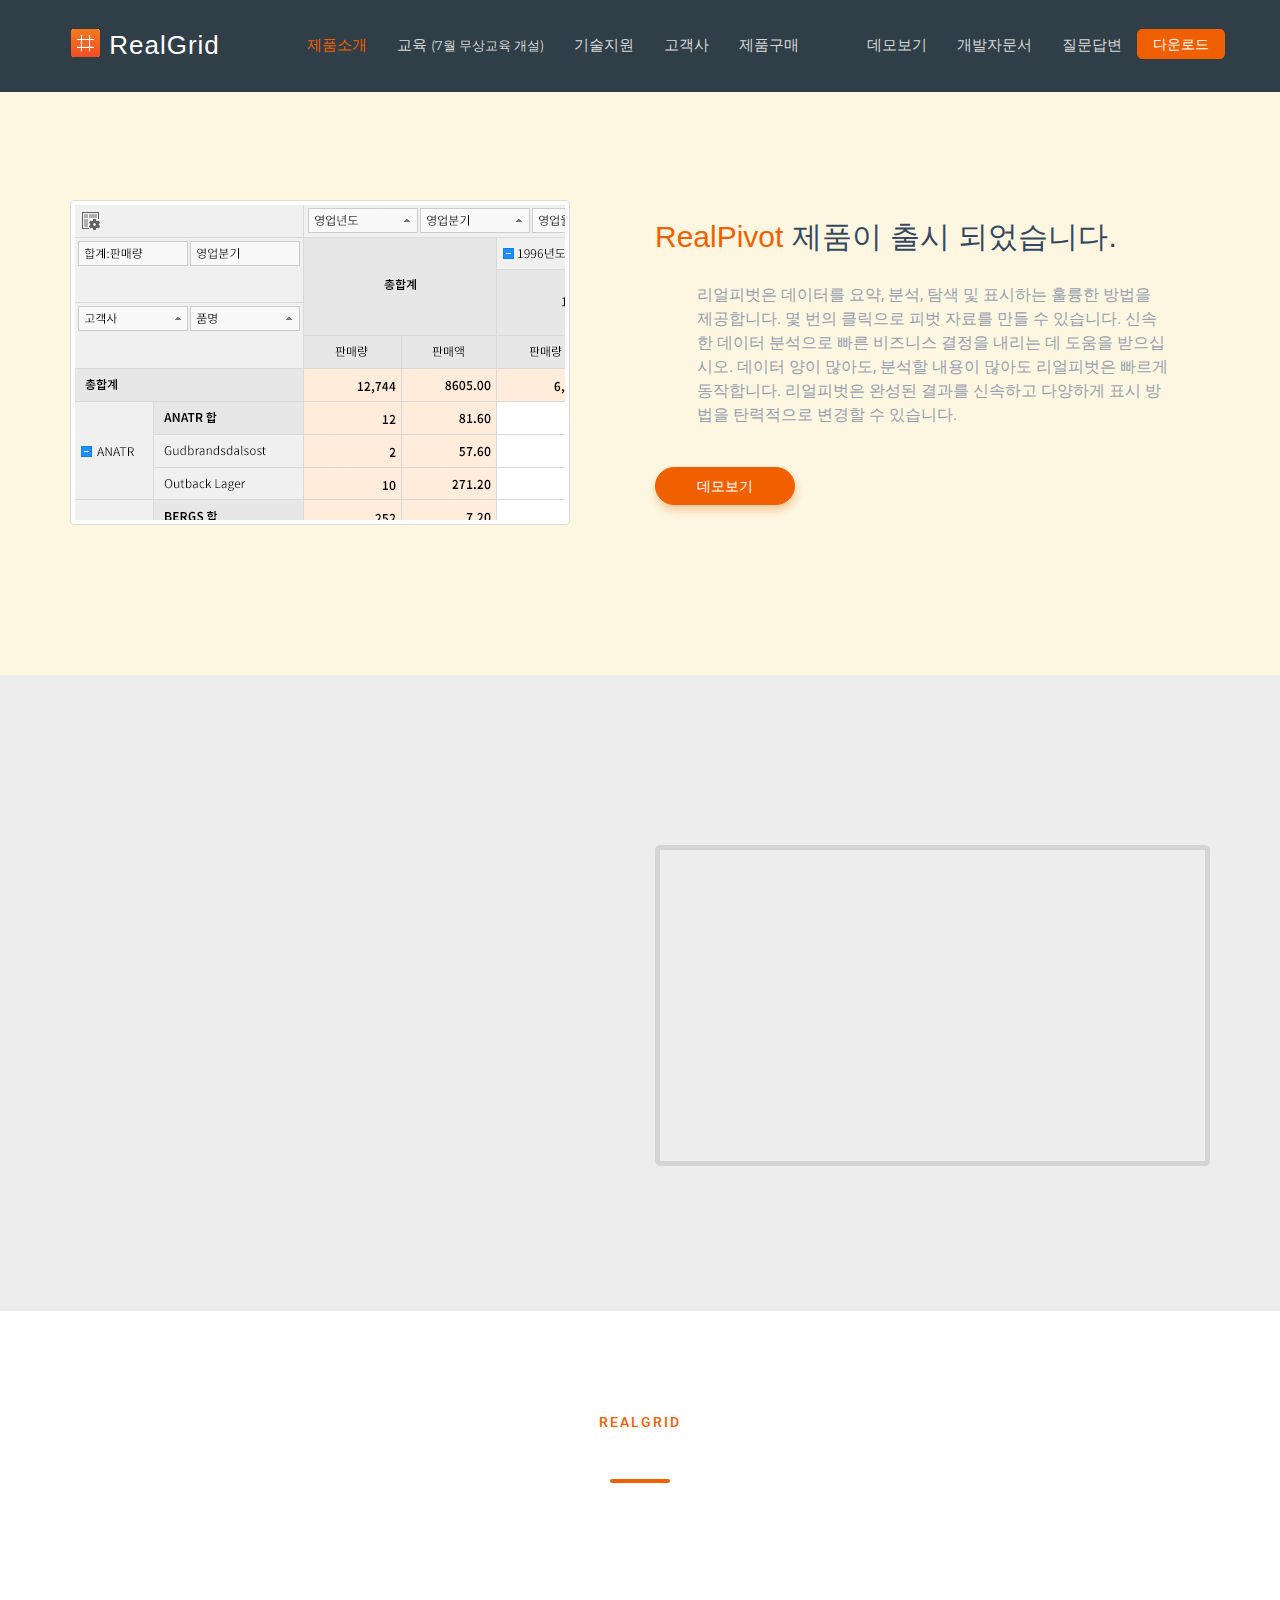
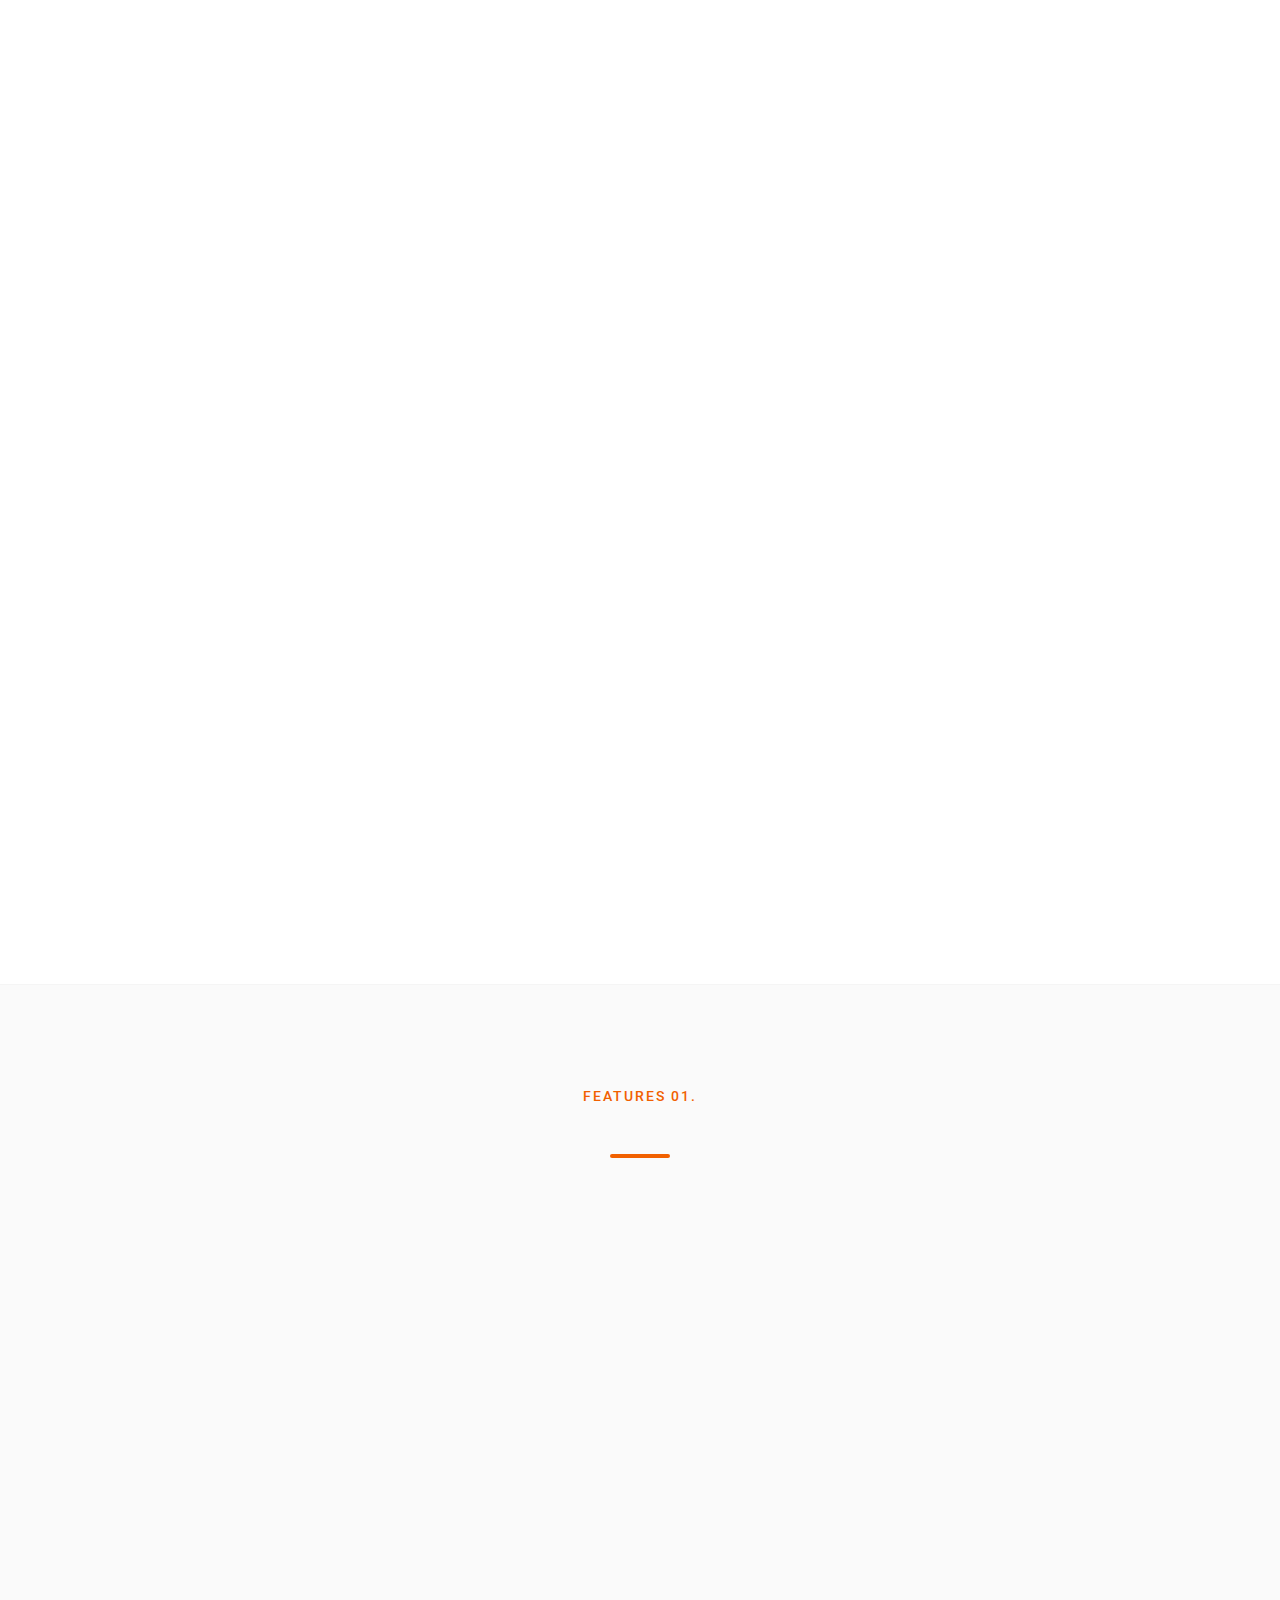
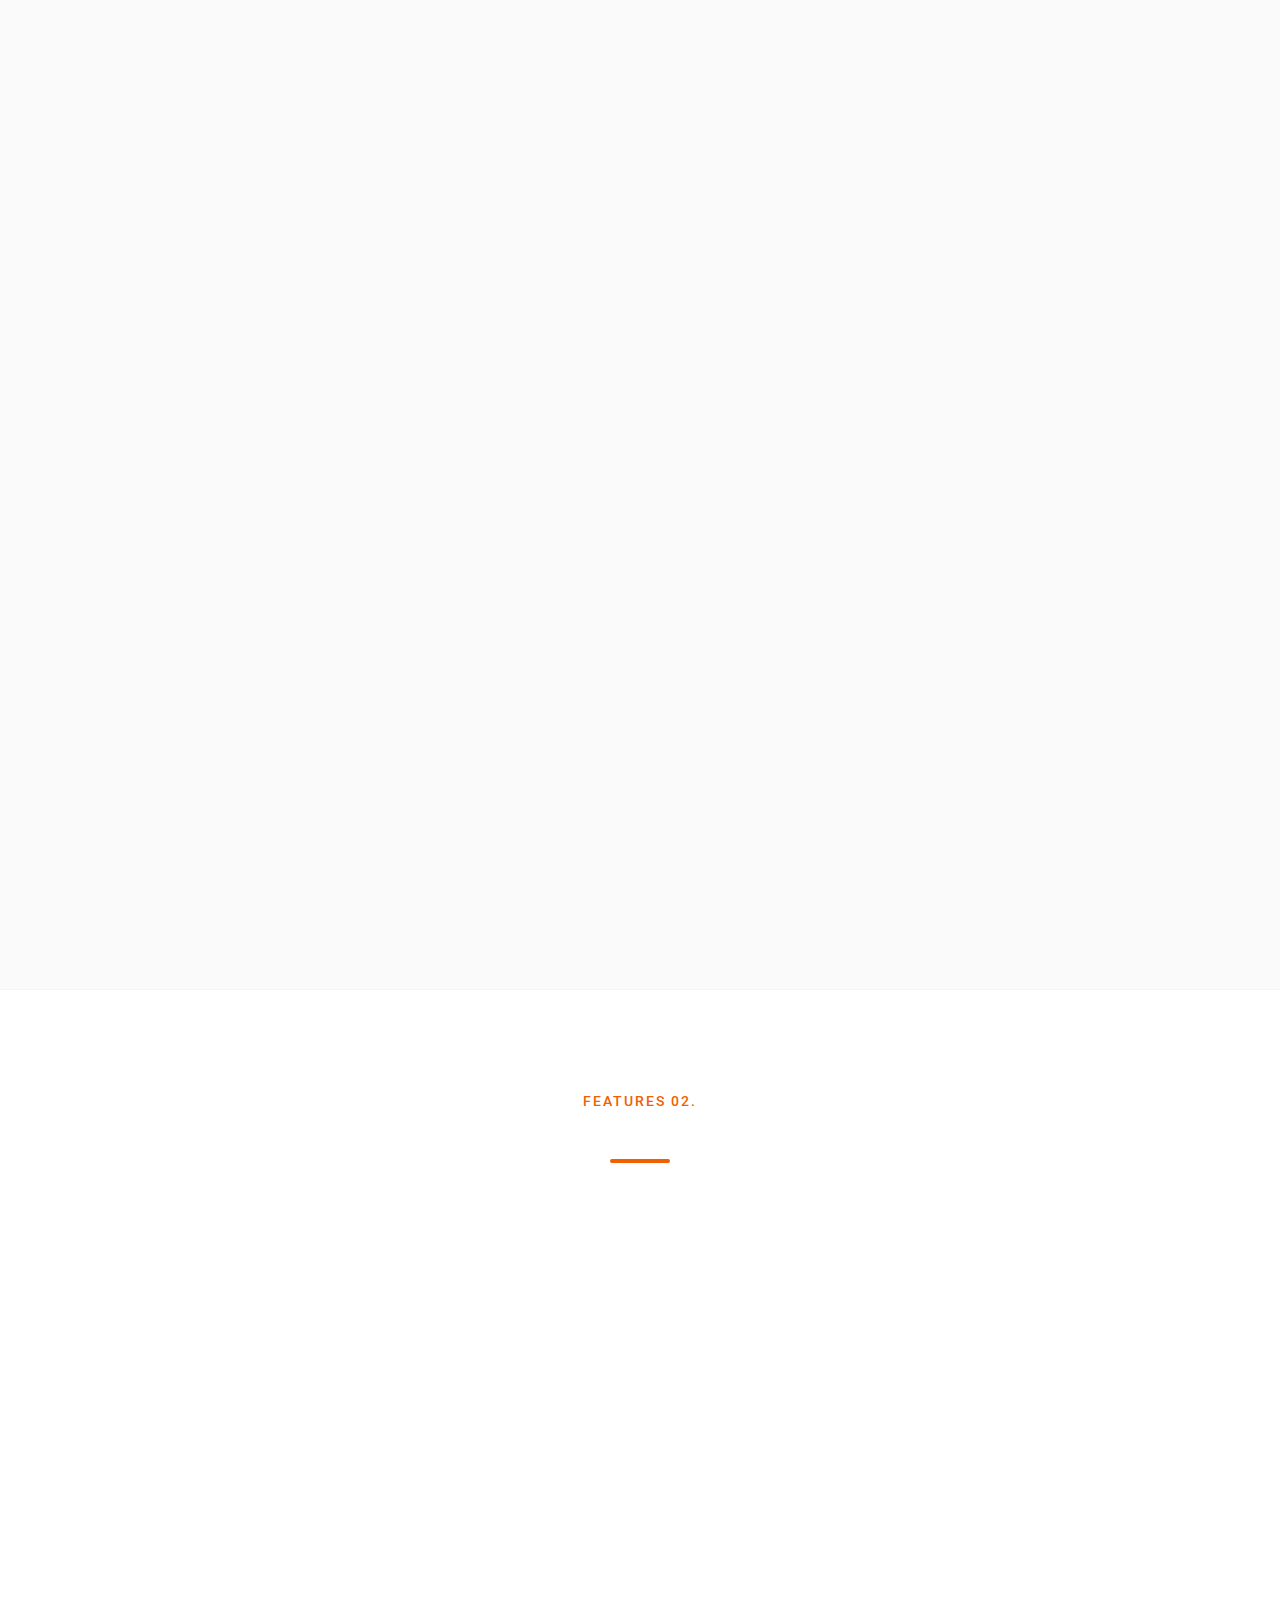
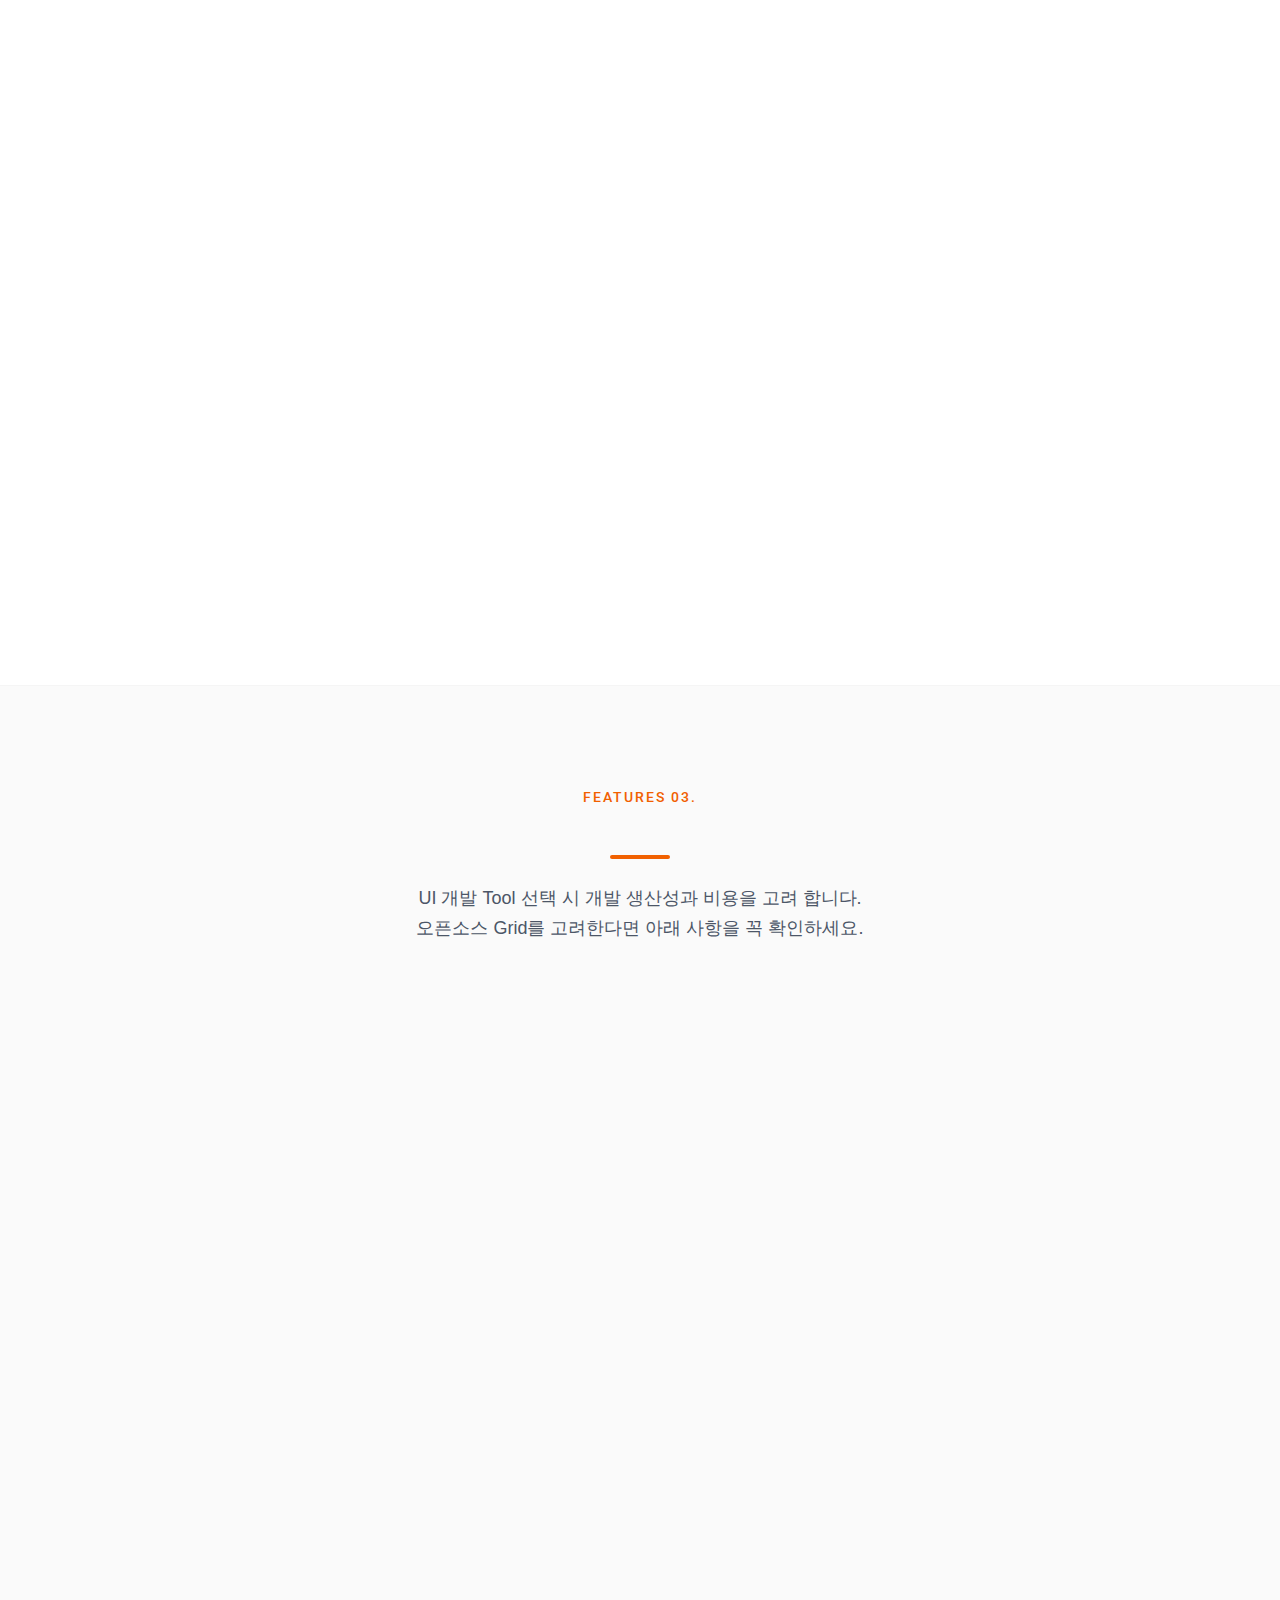
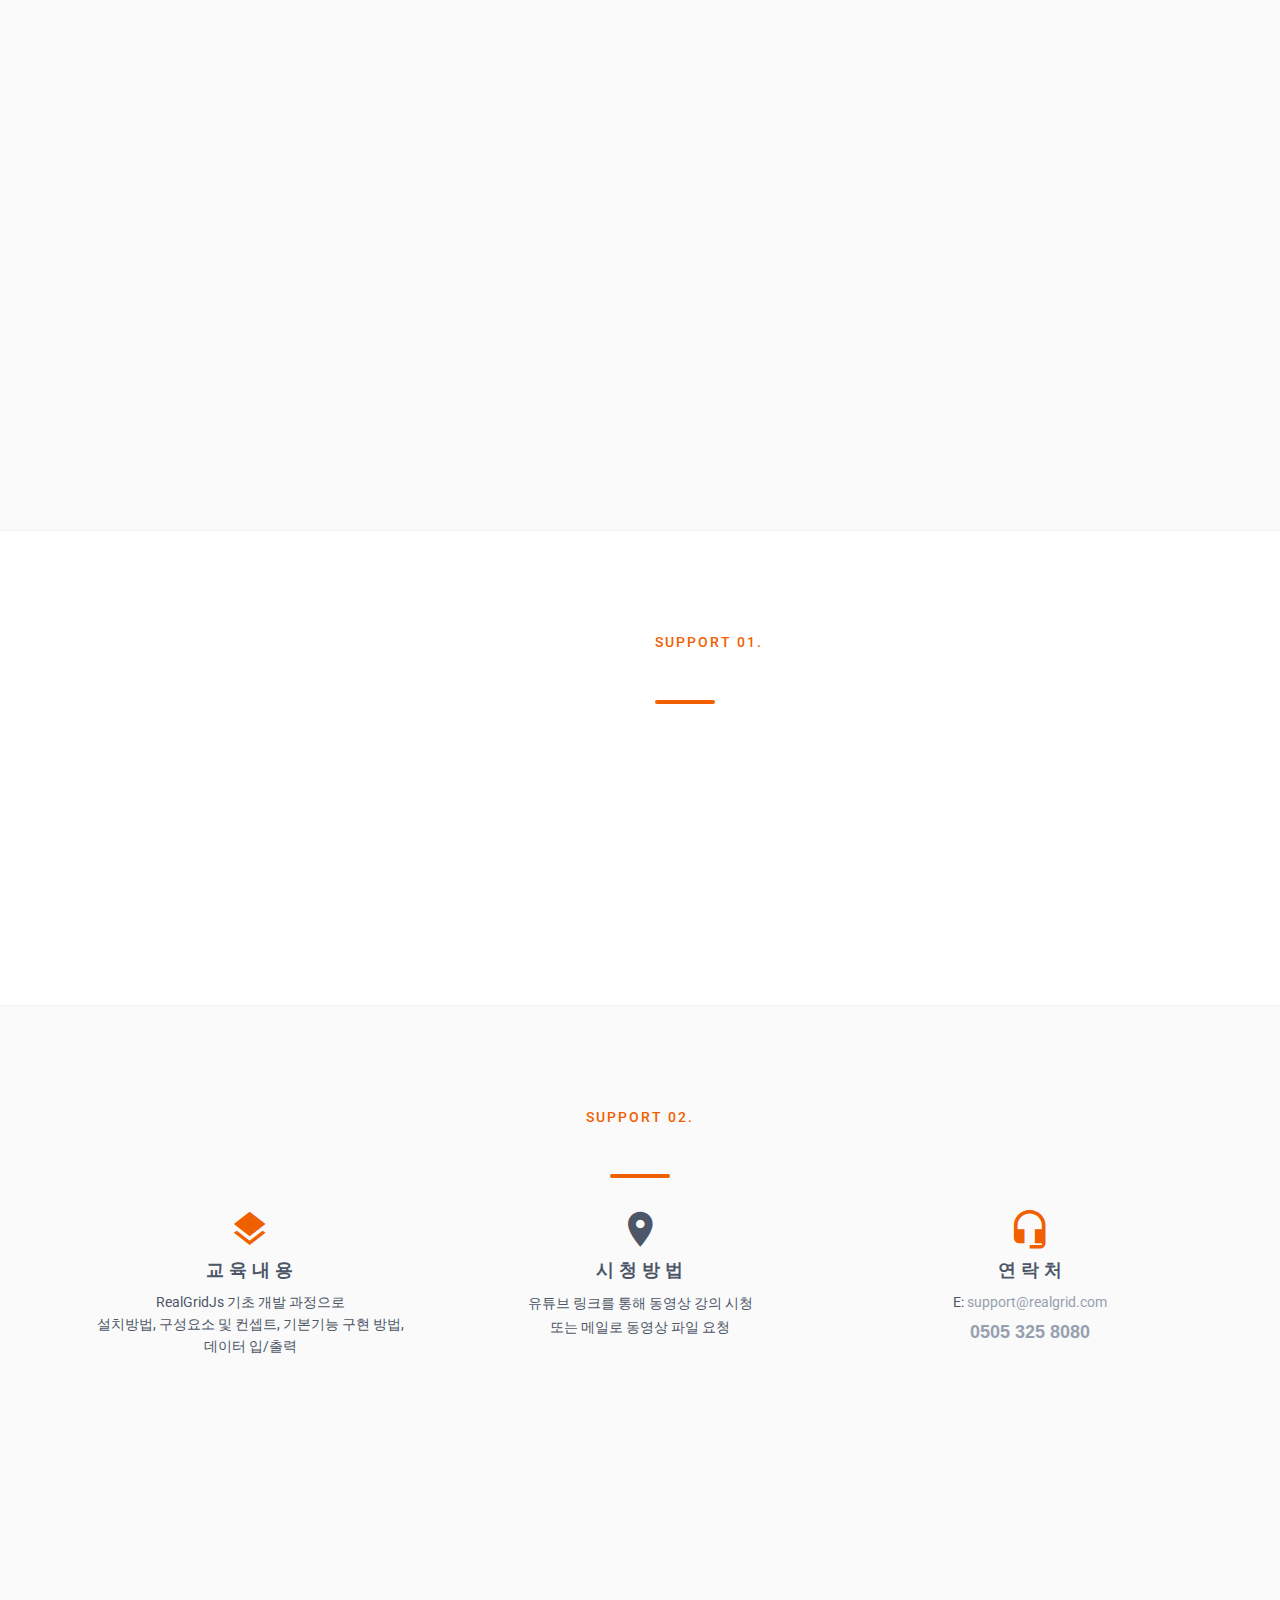
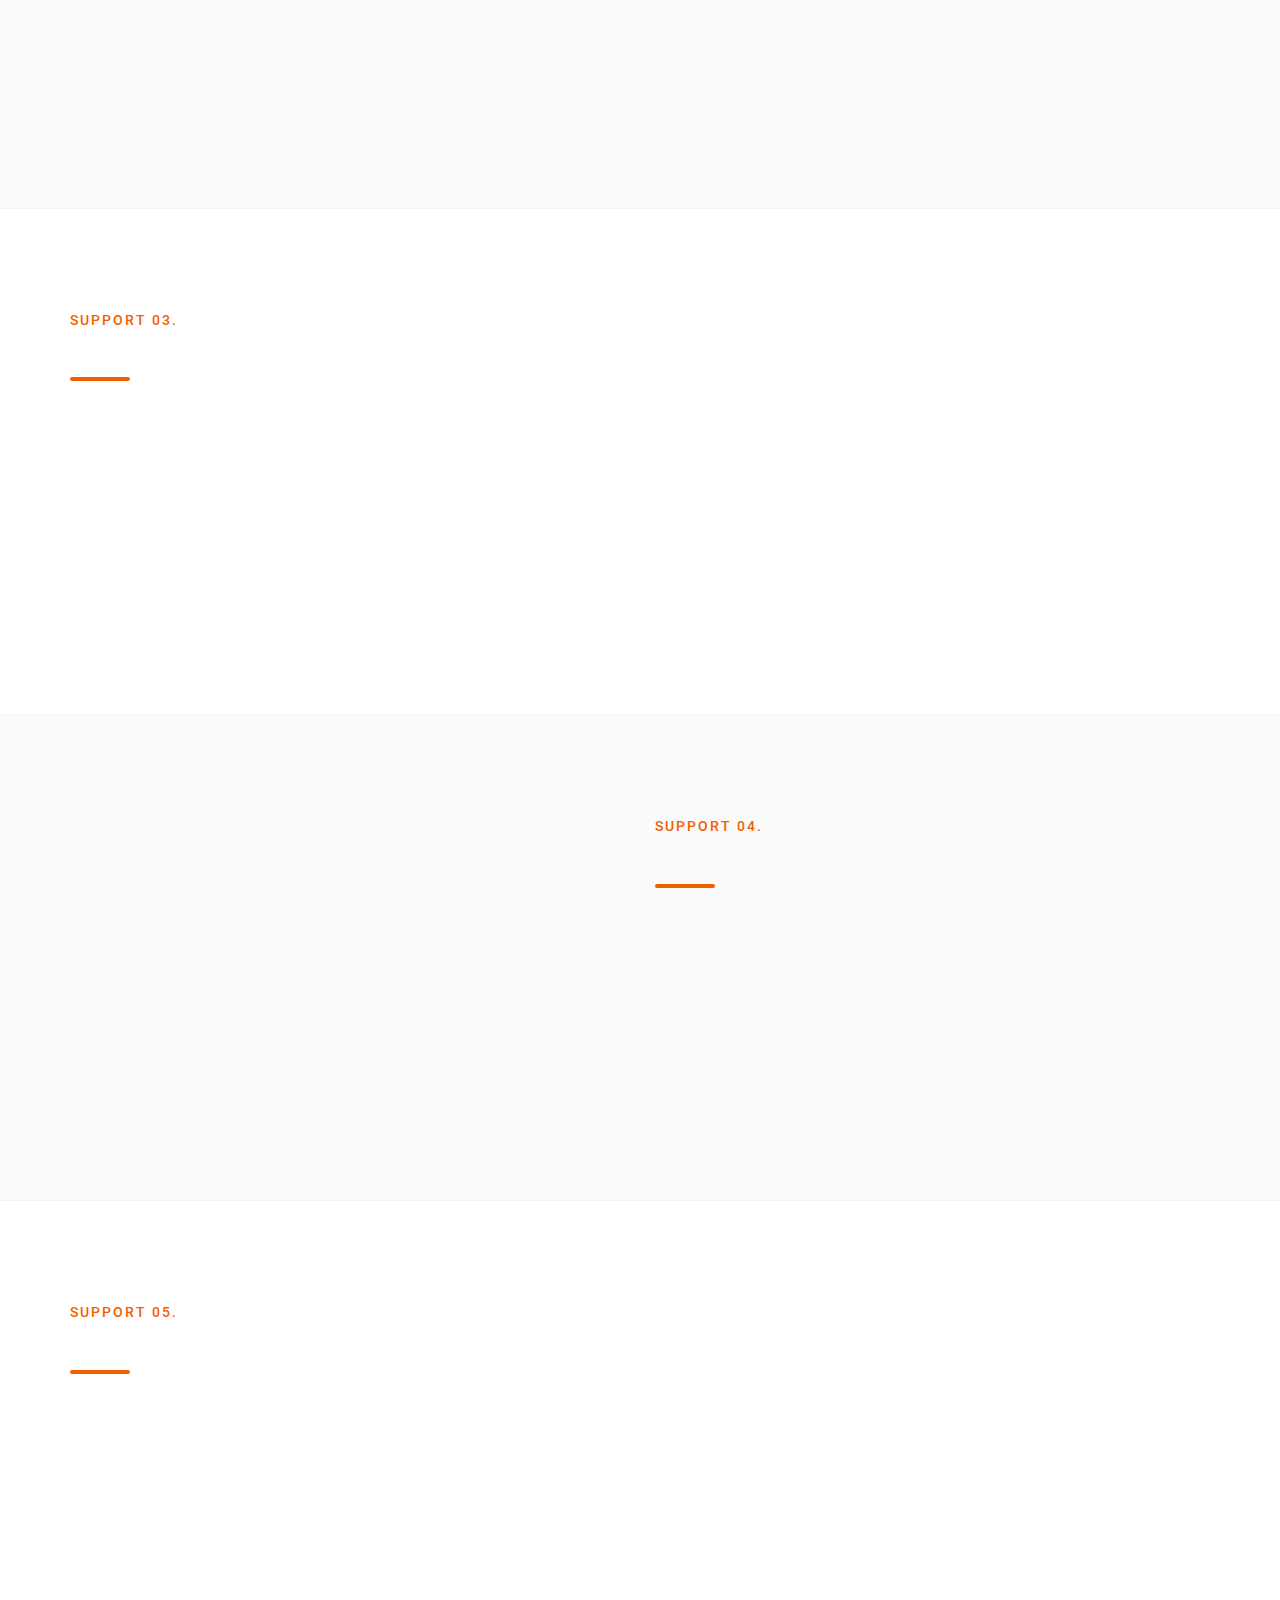
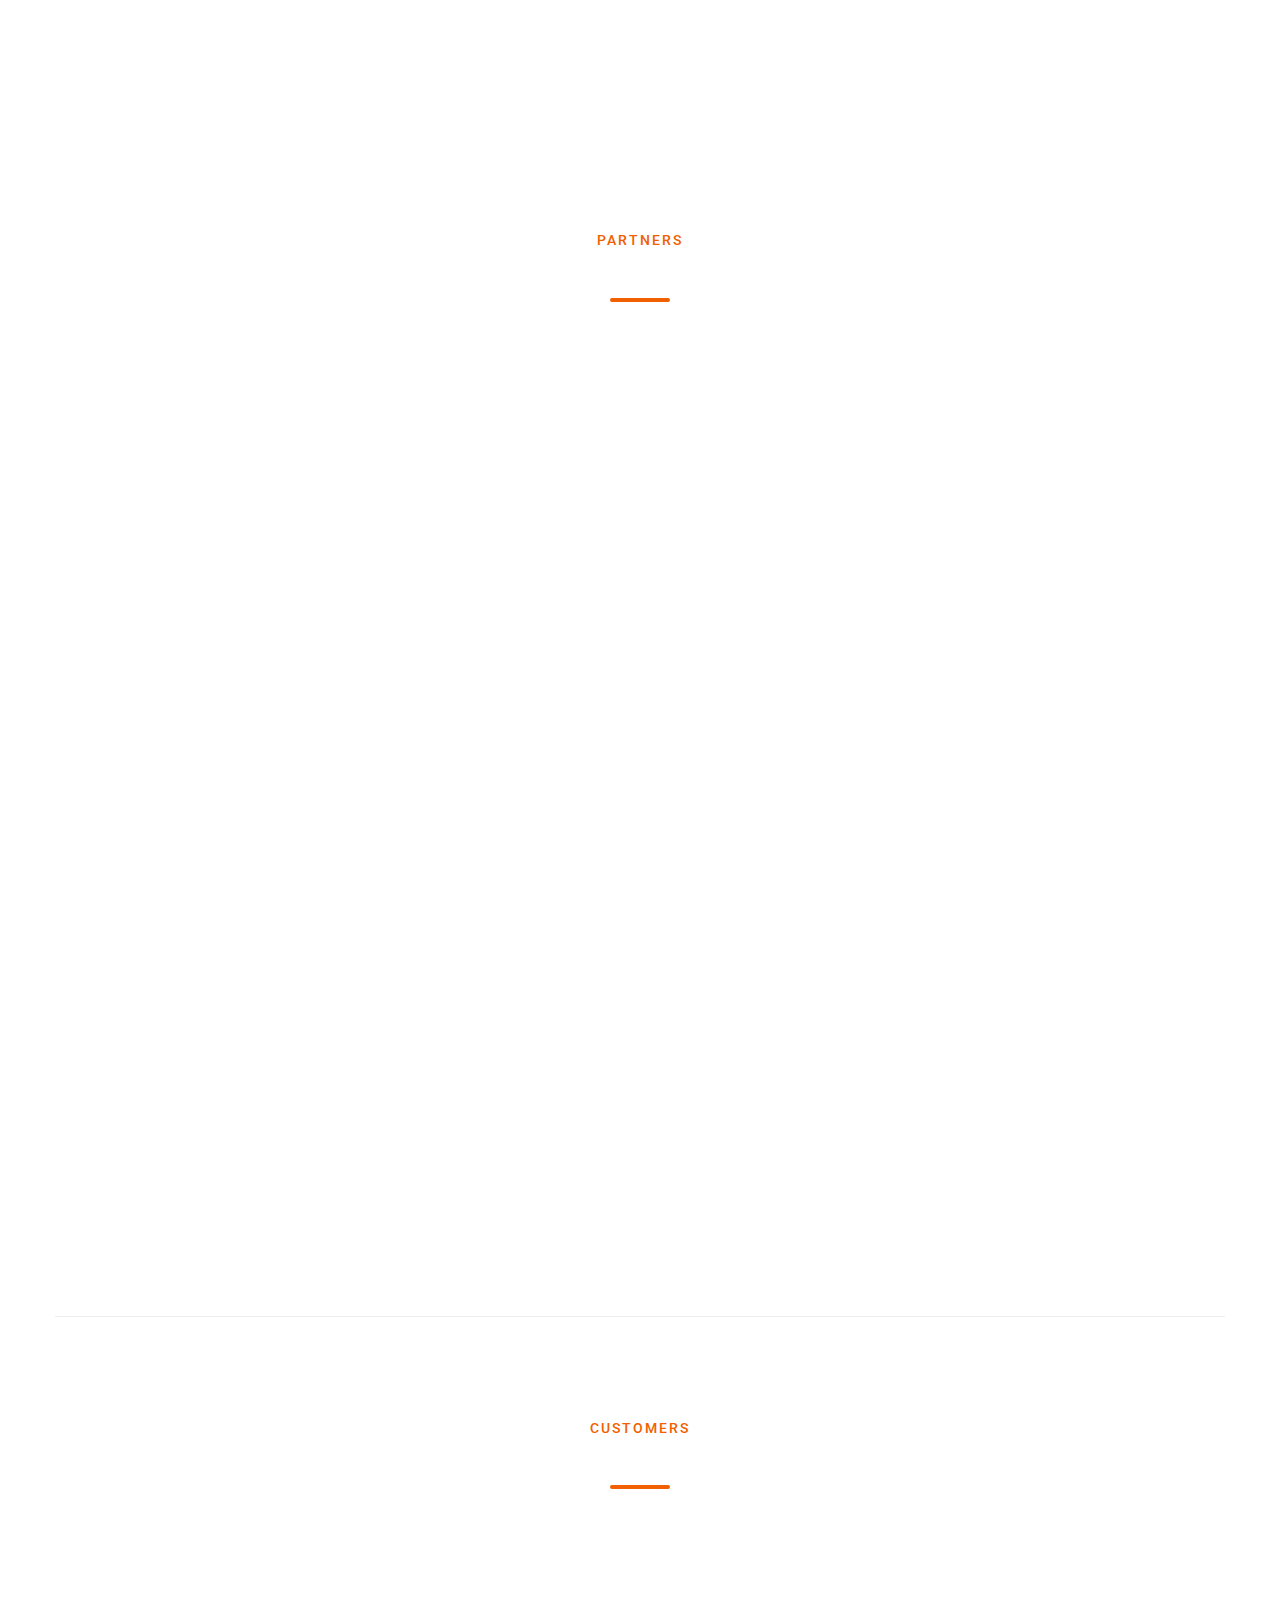
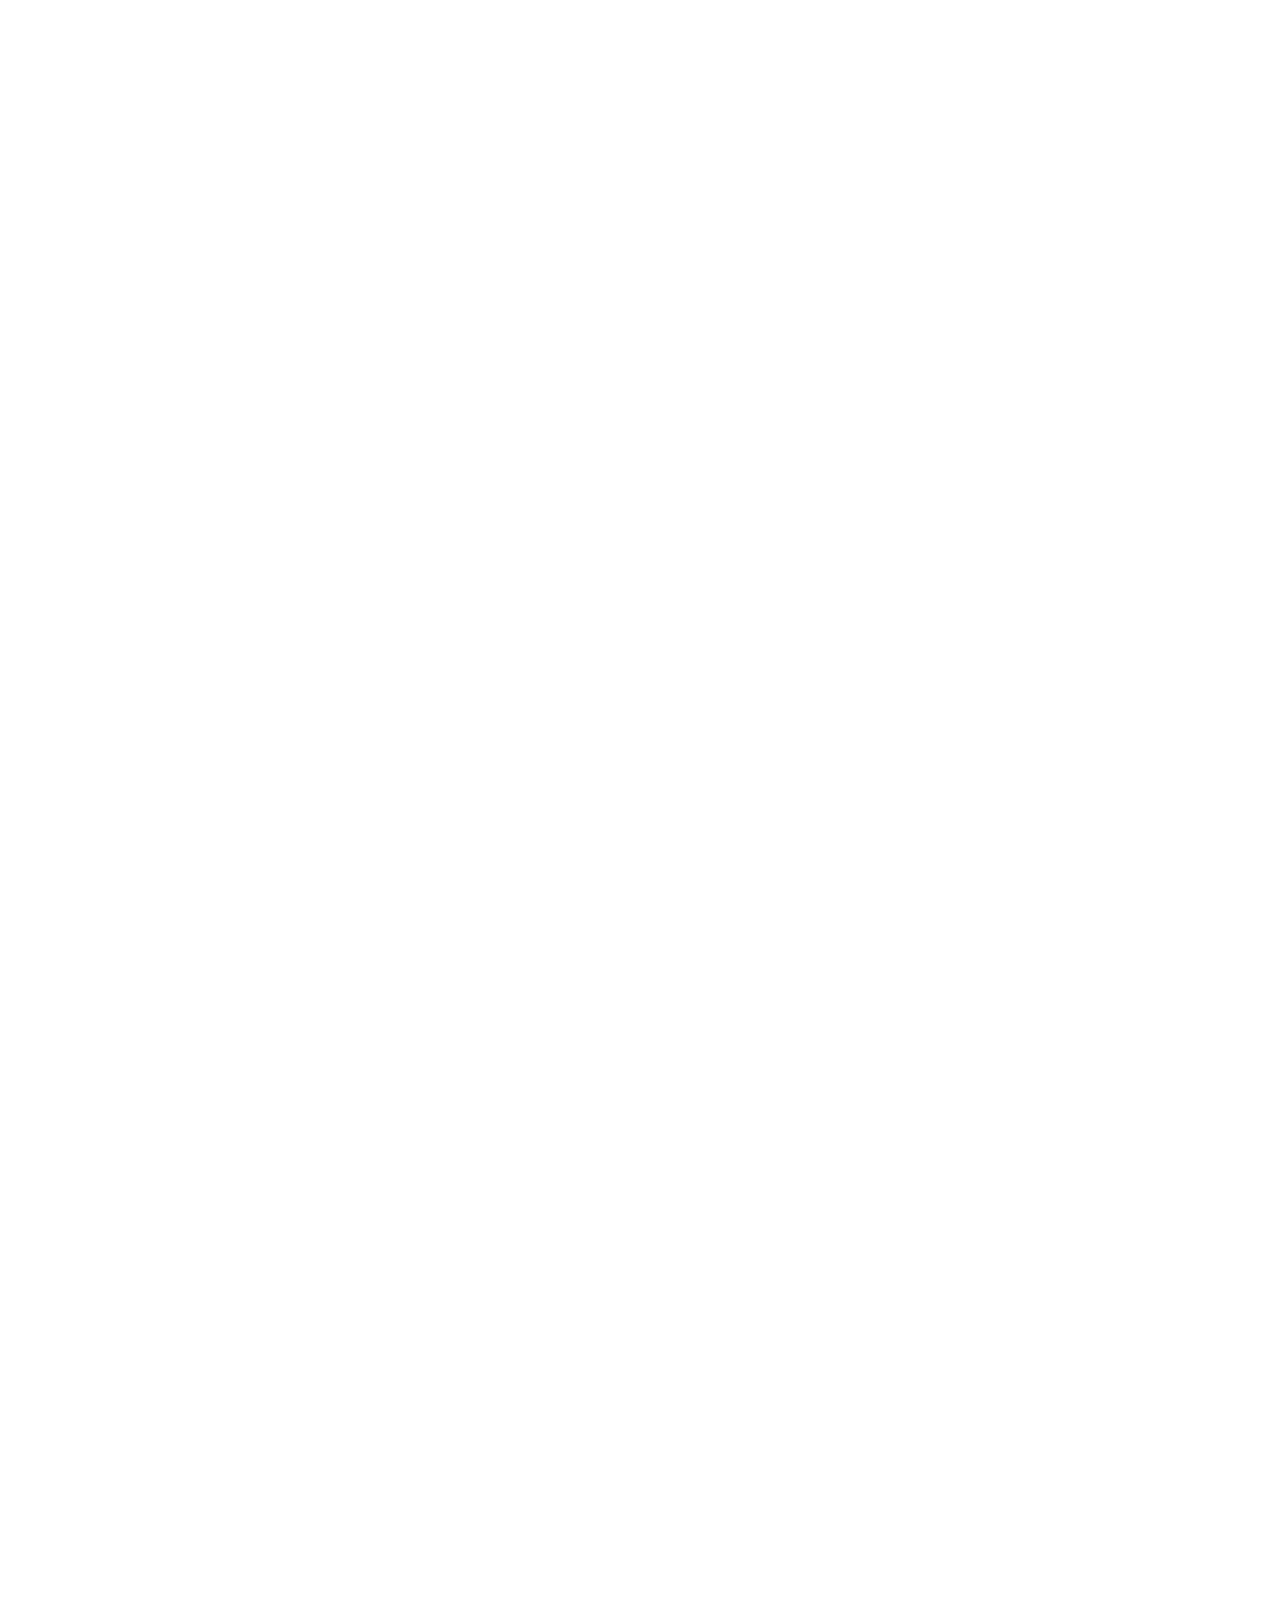
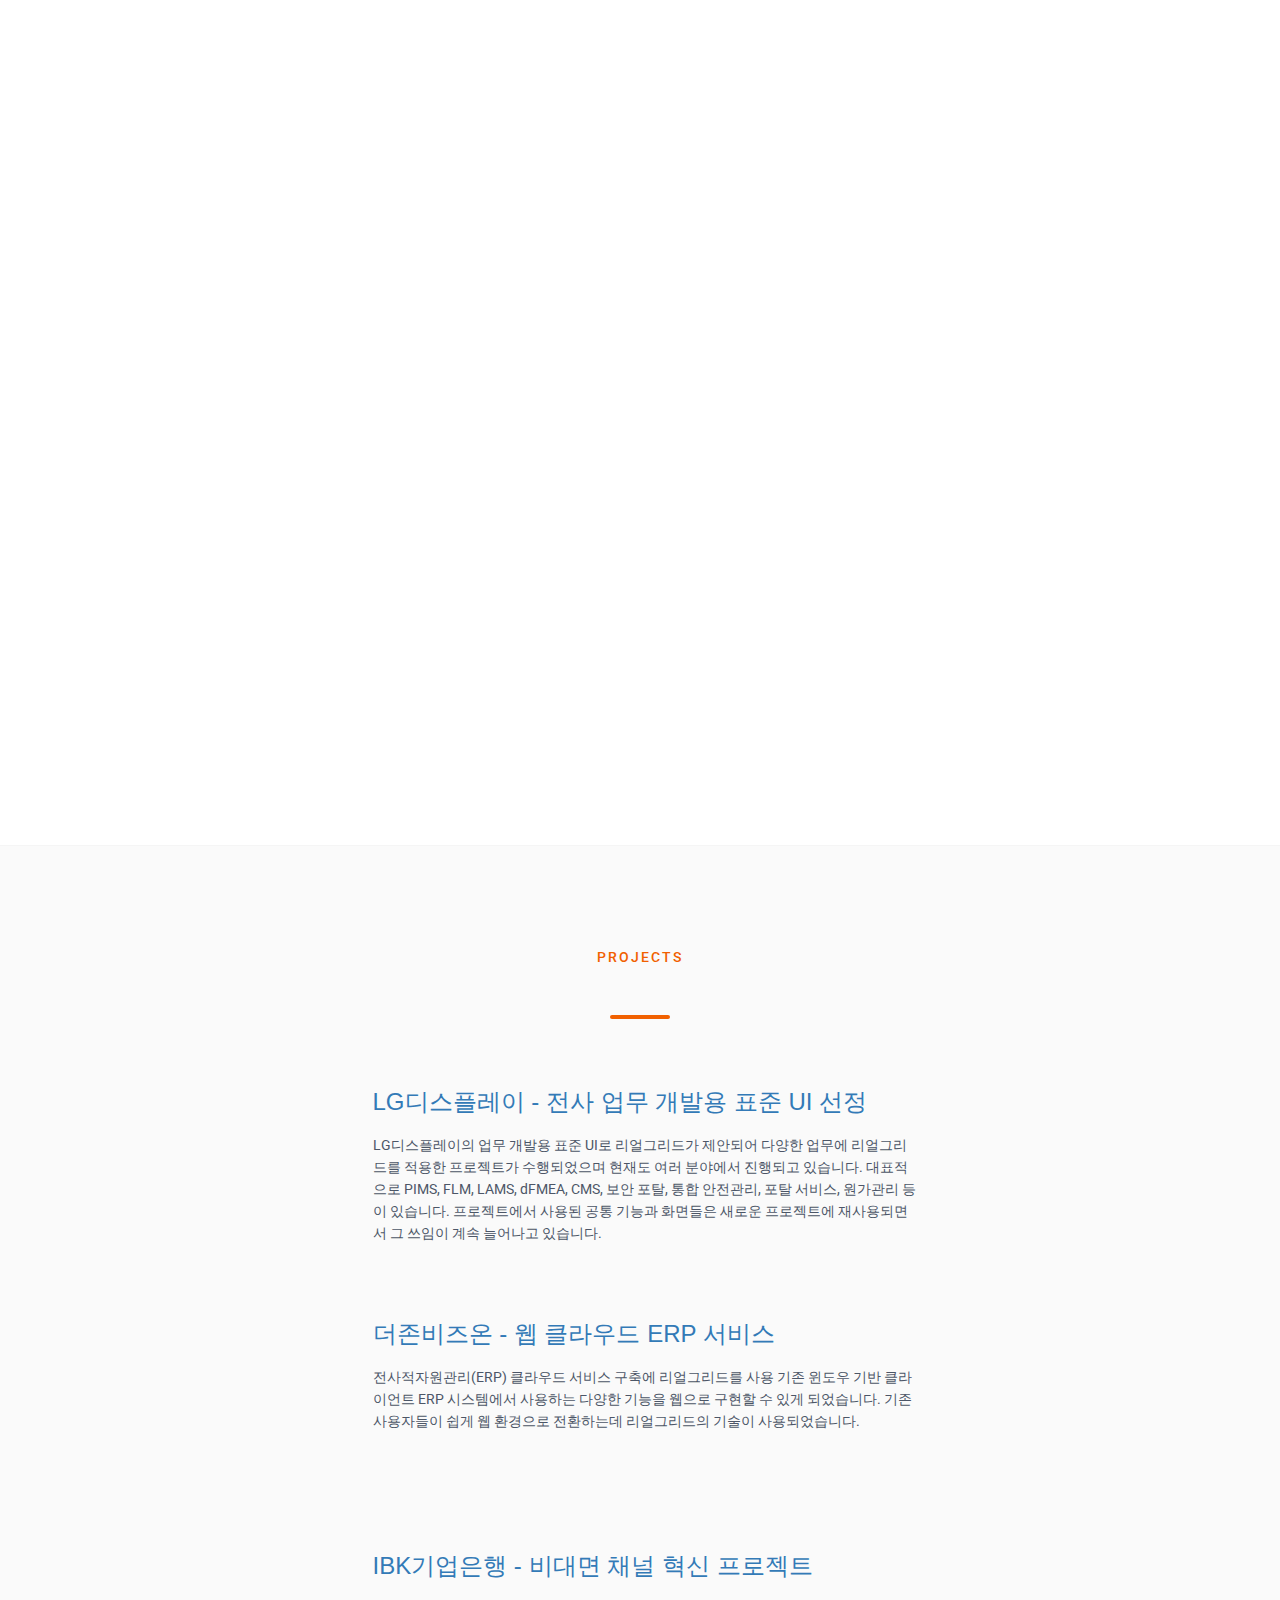
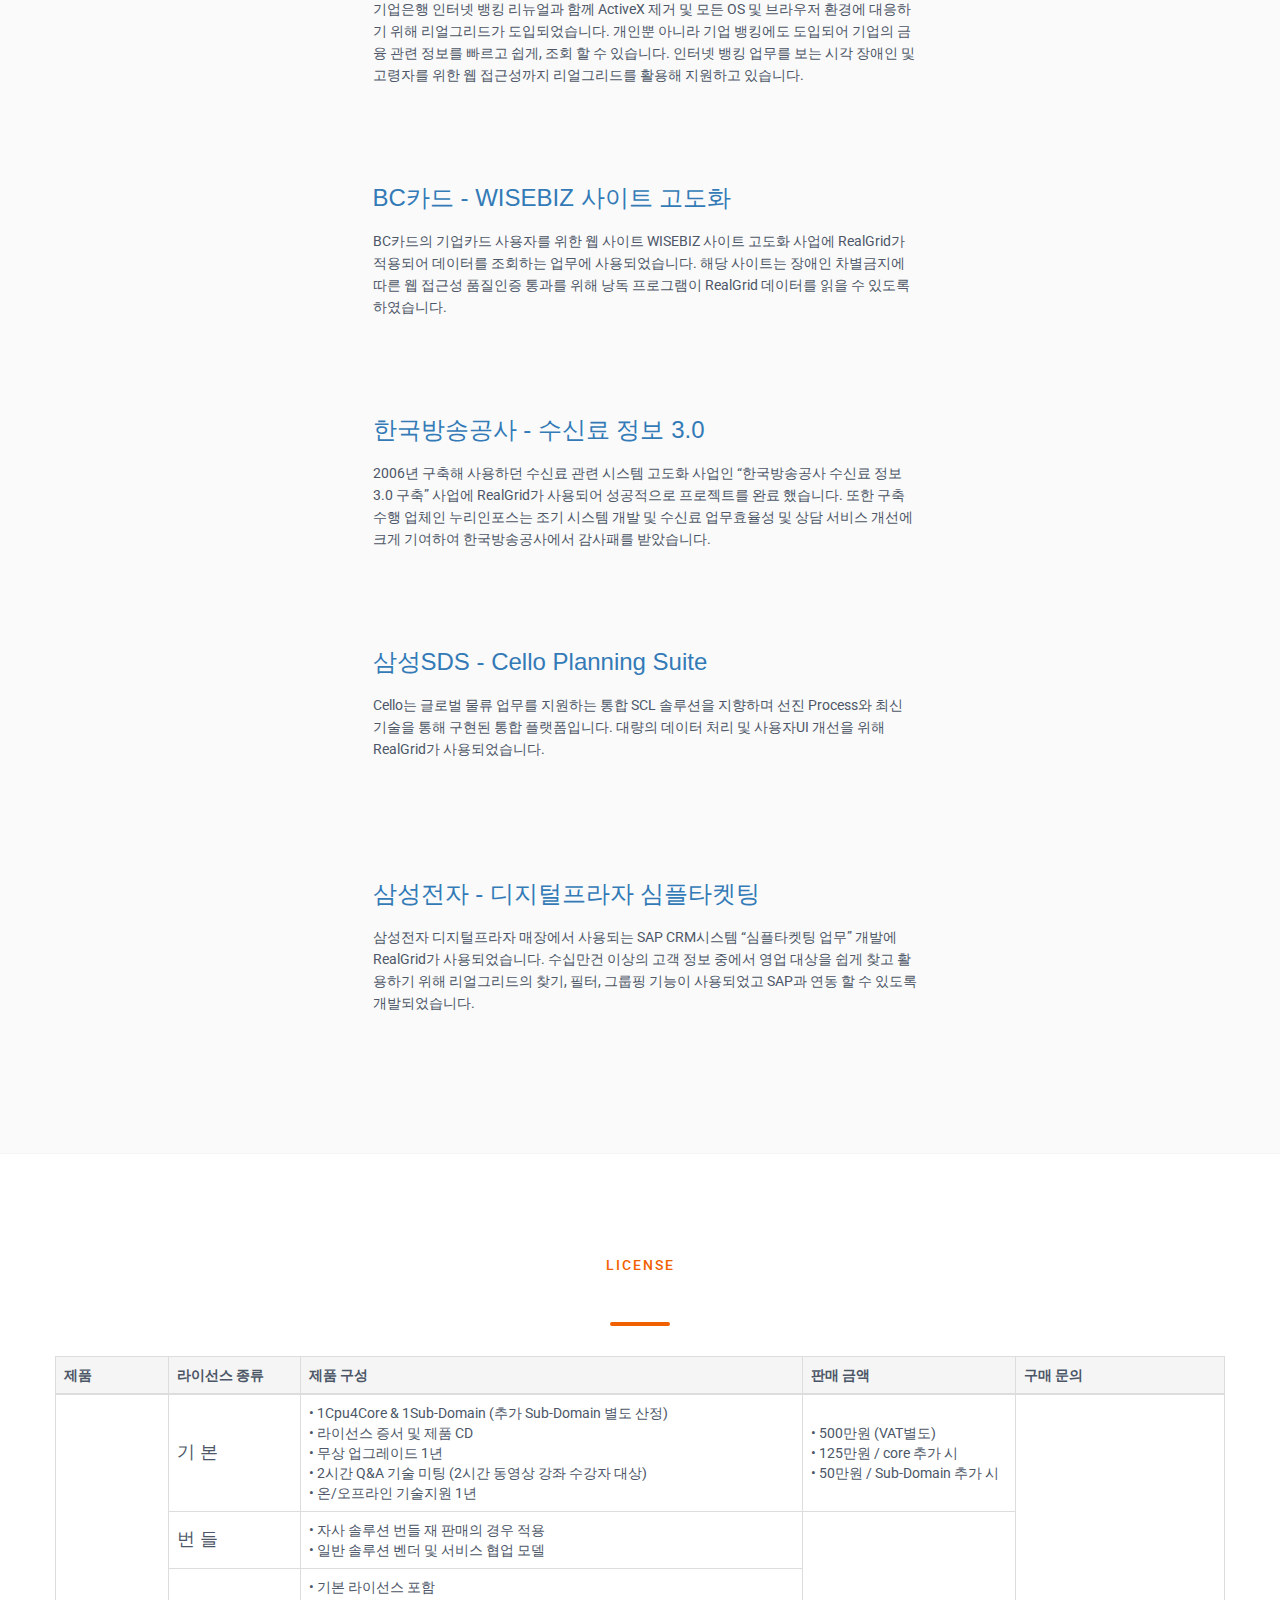
==== commit 1218f138: "Update message 2018-11-19 16:58:30" ====
--- a/index.html
+++ b/index.html
@@ -1319,7 +1319,7 @@
             </li>
             <li class="fadeIn animated wow" data-wow-delay=".3s">
                 <i class="zmdi-hc-li zmdi zmdi-caret-right-circle text-colored"></i>
-                <span>전장정부프레임워크 호환성 확인 2014년 11월 14일 (한국정보화진흥원)</span>
+                <span>전자정부프레임워크 호환성 확인 2014년 11월 14일 (한국정보화진흥원)</span>
             </li>
             <li class="fadeIn animated wow" data-wow-delay=".4s">
                 <i class="zmdi-hc-li zmdi zmdi-caret-right-circle text-colored"></i>
@@ -3796,6 +3796,127 @@
         
 
             <div class="col-md-2 col-xs-6 animated fadeInLeft wow" data-wow-delay=".1s">
+                <a href="http://www.locknlock.com/" target="_blank">
+                <img class="img-responsive" src="images/clients/customer_182.png" alt="락앤락" />
+                </a>
+            </div>
+
+        
+
+    
+        
+        
+        
+
+            <div class="col-md-2 col-xs-6 animated fadeInLeft wow" data-wow-delay=".1s">
+                <a href="http://www.koreapetroleum.com/" target="_blank">
+                <img class="img-responsive" src="images/clients/customer_183.png" alt="한국석유공업" />
+                </a>
+            </div>
+
+        
+
+    
+        
+        
+        
+
+            <div class="col-md-2 col-xs-6 animated fadeInLeft wow" data-wow-delay=".1s">
+                <a href="https://www.gsitm.com/" target="_blank">
+                <img class="img-responsive" src="images/clients/customer_184.png" alt="지에스아이템" />
+                </a>
+            </div>
+
+        
+
+    
+        
+        
+        
+
+            <div class="col-md-2 col-xs-6 animated fadeInLeft wow" data-wow-delay=".1s">
+                <a href="http://www.golfzon.com/" target="_blank">
+                <img class="img-responsive" src="images/clients/customer_186.png" alt="골프존" />
+                </a>
+            </div>
+
+        
+
+    
+        
+        
+        
+
+            <div class="col-md-2 col-xs-6 animated fadeInLeft wow" data-wow-delay=".1s">
+                <a href="http://info.korail.com/" target="_blank">
+                <img class="img-responsive" src="images/clients/customer_185.png" alt="한국철도공사" />
+                </a>
+            </div>
+
+        
+
+    
+        
+        
+        
+
+            <div class="col-md-2 col-xs-6 animated fadeInLeft wow" data-wow-delay=".1s">
+                <a href="http://www.ondongne.co.kr/" target="_blank">
+                <img class="img-responsive" src="images/clients/customer_187.png" alt="케이지엠씨개발" />
+                </a>
+            </div>
+
+        
+        </div>
+        
+
+    
+        
+        
+        
+        <div class="row text-center m-t-30">
+        
+
+            <div class="col-md-2 col-xs-6 animated fadeInLeft wow" data-wow-delay=".1s">
+                <a href="http://www.trncompany.co.kr/" target="_blank">
+                <img class="img-responsive" src="images/clients/customer_188.png" alt="티알엔" />
+                </a>
+            </div>
+
+        
+
+    
+        
+        
+        
+
+            <div class="col-md-2 col-xs-6 animated fadeInLeft wow" data-wow-delay=".1s">
+                <a href="http://ourbox.co.kr/" target="_blank">
+                <img class="img-responsive" src="images/clients/customer_189.png" alt="아워박스" />
+                </a>
+            </div>
+
+        
+
+    
+        
+        
+        
+
+            <div class="col-md-2 col-xs-6 animated fadeInLeft wow" data-wow-delay=".1s">
+                <a href="https://www.hyundai-wia.com/" target="_blank">
+                <img class="img-responsive" src="images/clients/customer_190.png" alt="현대위아" />
+                </a>
+            </div>
+
+        
+
+    
+        
+        
+        
+
+            <div class="col-md-2 col-xs-6 animated fadeInLeft wow" data-wow-delay=".1s">
                 <a href="http://www.ibk.co.kr/" target="_blank">
                 <img class="img-responsive" src="images/clients/customer_79.png" alt="기업은행" />
                 </a>
@@ -3828,10 +3949,14 @@
             </div>
 
         
-
-    
-        
-        
+        </div>
+        
+
+    
+        
+        
+        
+        <div class="row text-center m-t-30">
         
 
             <div class="col-md-2 col-xs-6 animated fadeInLeft wow" data-wow-delay=".1s">
@@ -3867,14 +3992,10 @@
             </div>
 
         
-        </div>
-        
-
-    
-        
-        
-        
-        <div class="row text-center m-t-30">
+
+    
+        
+        
         
 
             <div class="col-md-2 col-xs-6 animated fadeInLeft wow" data-wow-delay=".1s">
@@ -3910,10 +4031,14 @@
             </div>
 
         
-
-    
-        
-        
+        </div>
+        
+
+    
+        
+        
+        
+        <div class="row text-center m-t-30">
         
 
             <div class="col-md-2 col-xs-6 animated fadeInLeft wow" data-wow-delay=".1s">
@@ -3949,14 +4074,10 @@
             </div>
 
         
-        </div>
-        
-
-    
-        
-        
-        
-        <div class="row text-center m-t-30">
+
+    
+        
+        
         
 
             <div class="col-md-2 col-xs-6 animated fadeInLeft wow" data-wow-delay=".1s">
@@ -3992,10 +4113,14 @@
             </div>
 
         
-
-    
-        
-        
+        </div>
+        
+
+    
+        
+        
+        
+        <div class="row text-center m-t-30">
         
 
             <div class="col-md-2 col-xs-6 animated fadeInLeft wow" data-wow-delay=".1s">
@@ -4031,14 +4156,10 @@
             </div>
 
         
-        </div>
-        
-
-    
-        
-        
-        
-        <div class="row text-center m-t-30">
+
+    
+        
+        
         
 
             <div class="col-md-2 col-xs-6 animated fadeInLeft wow" data-wow-delay=".1s">
